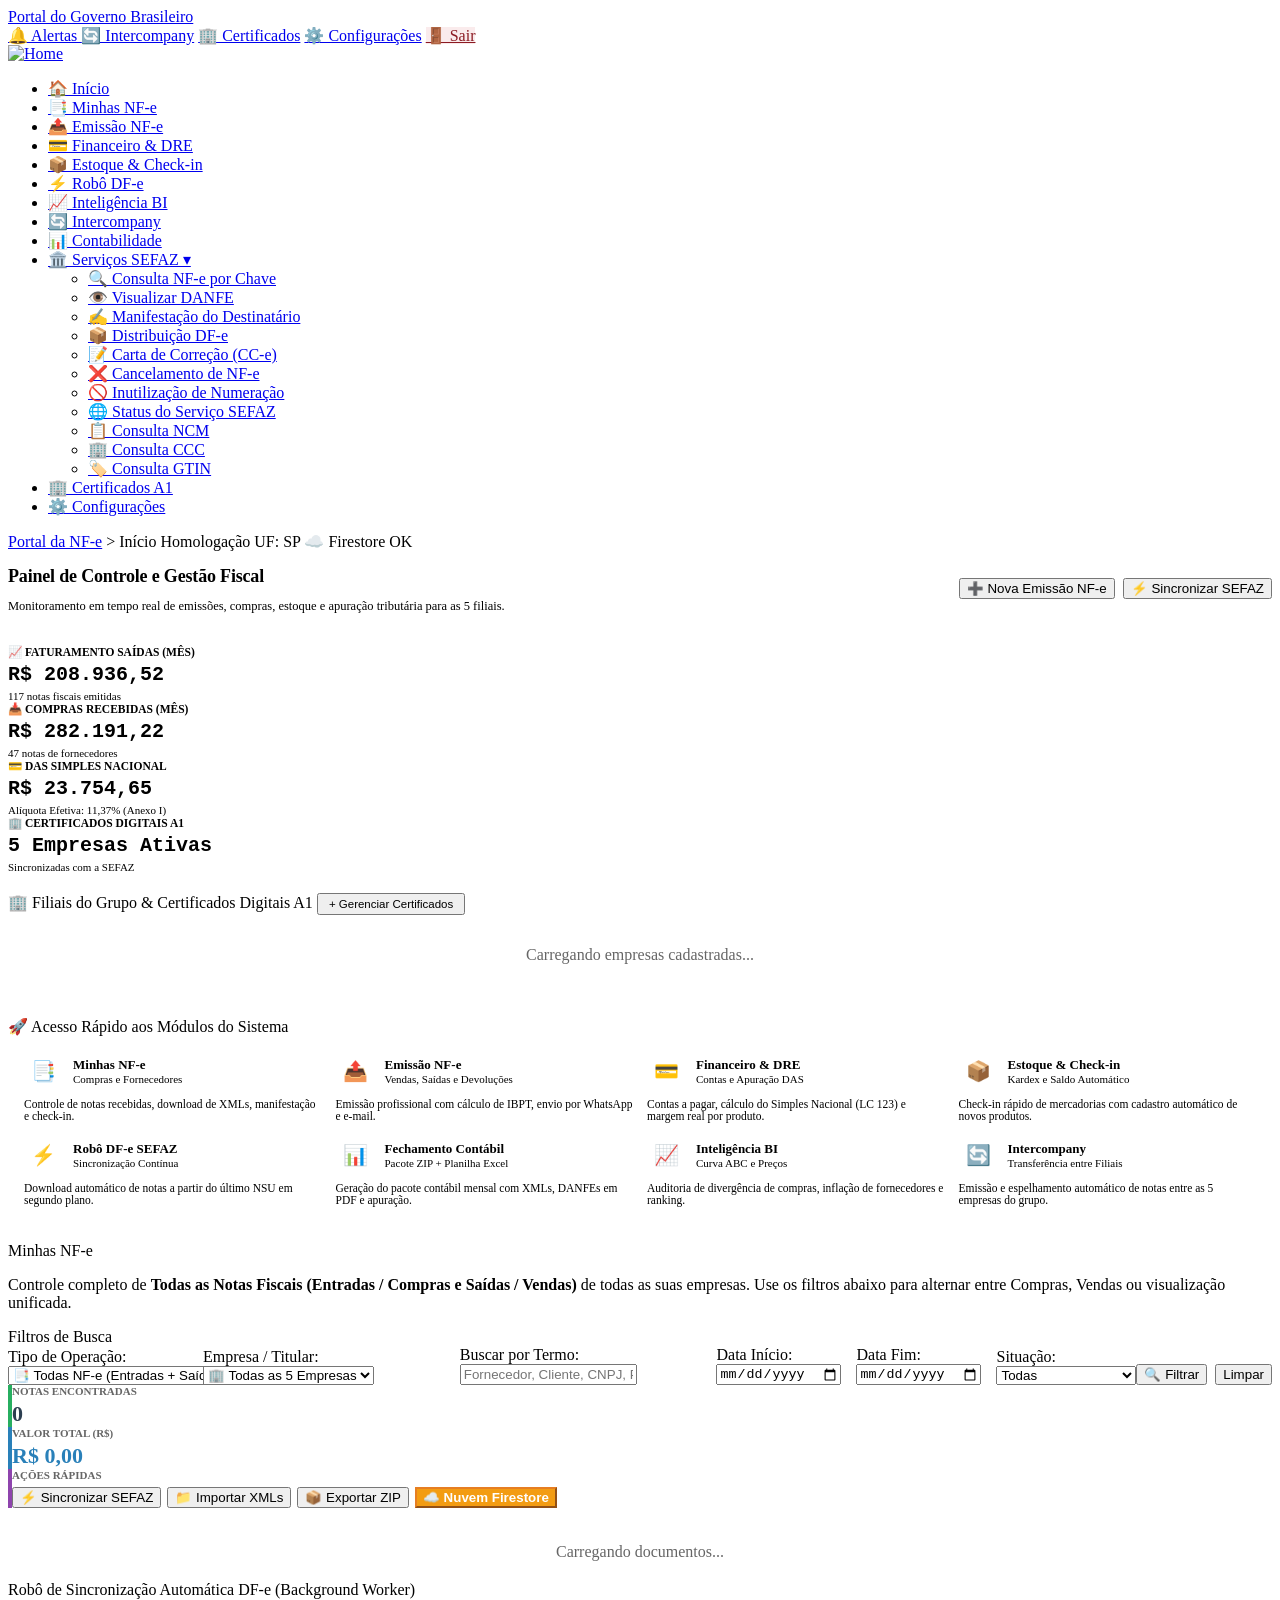
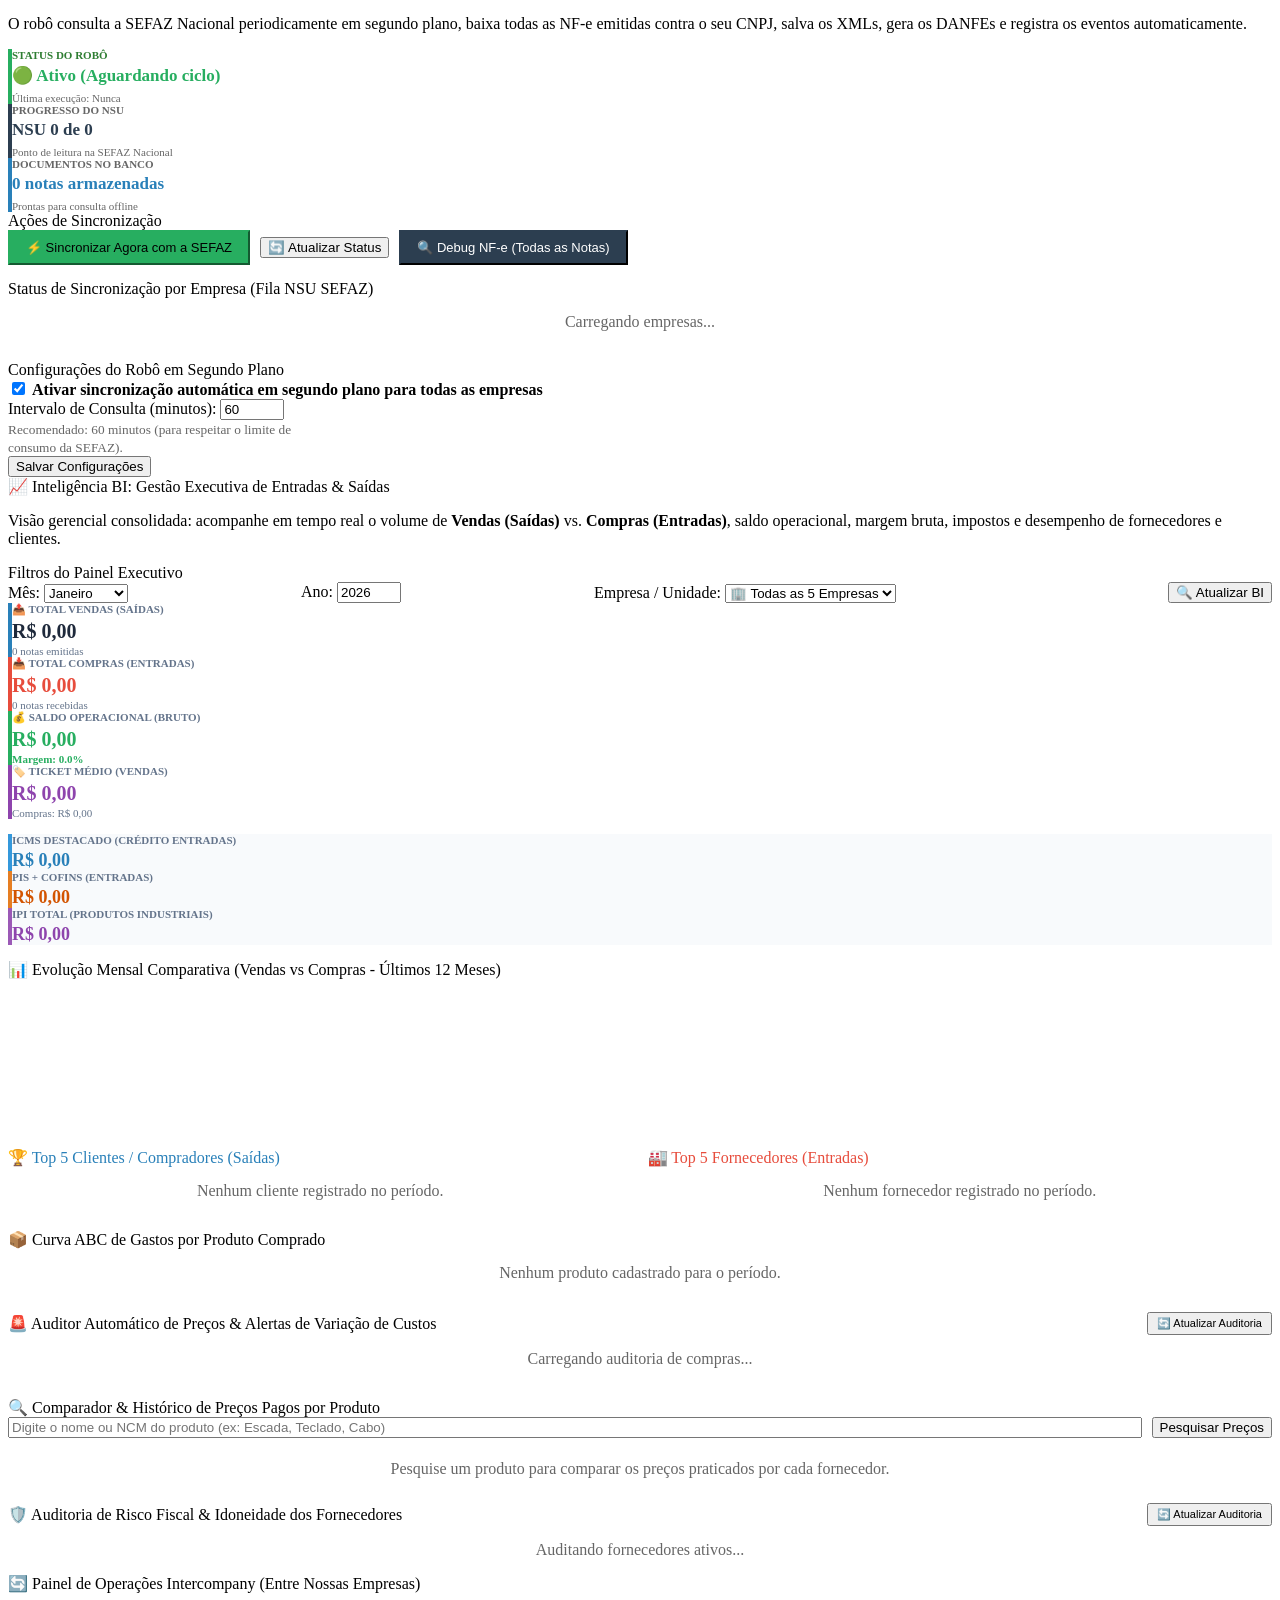
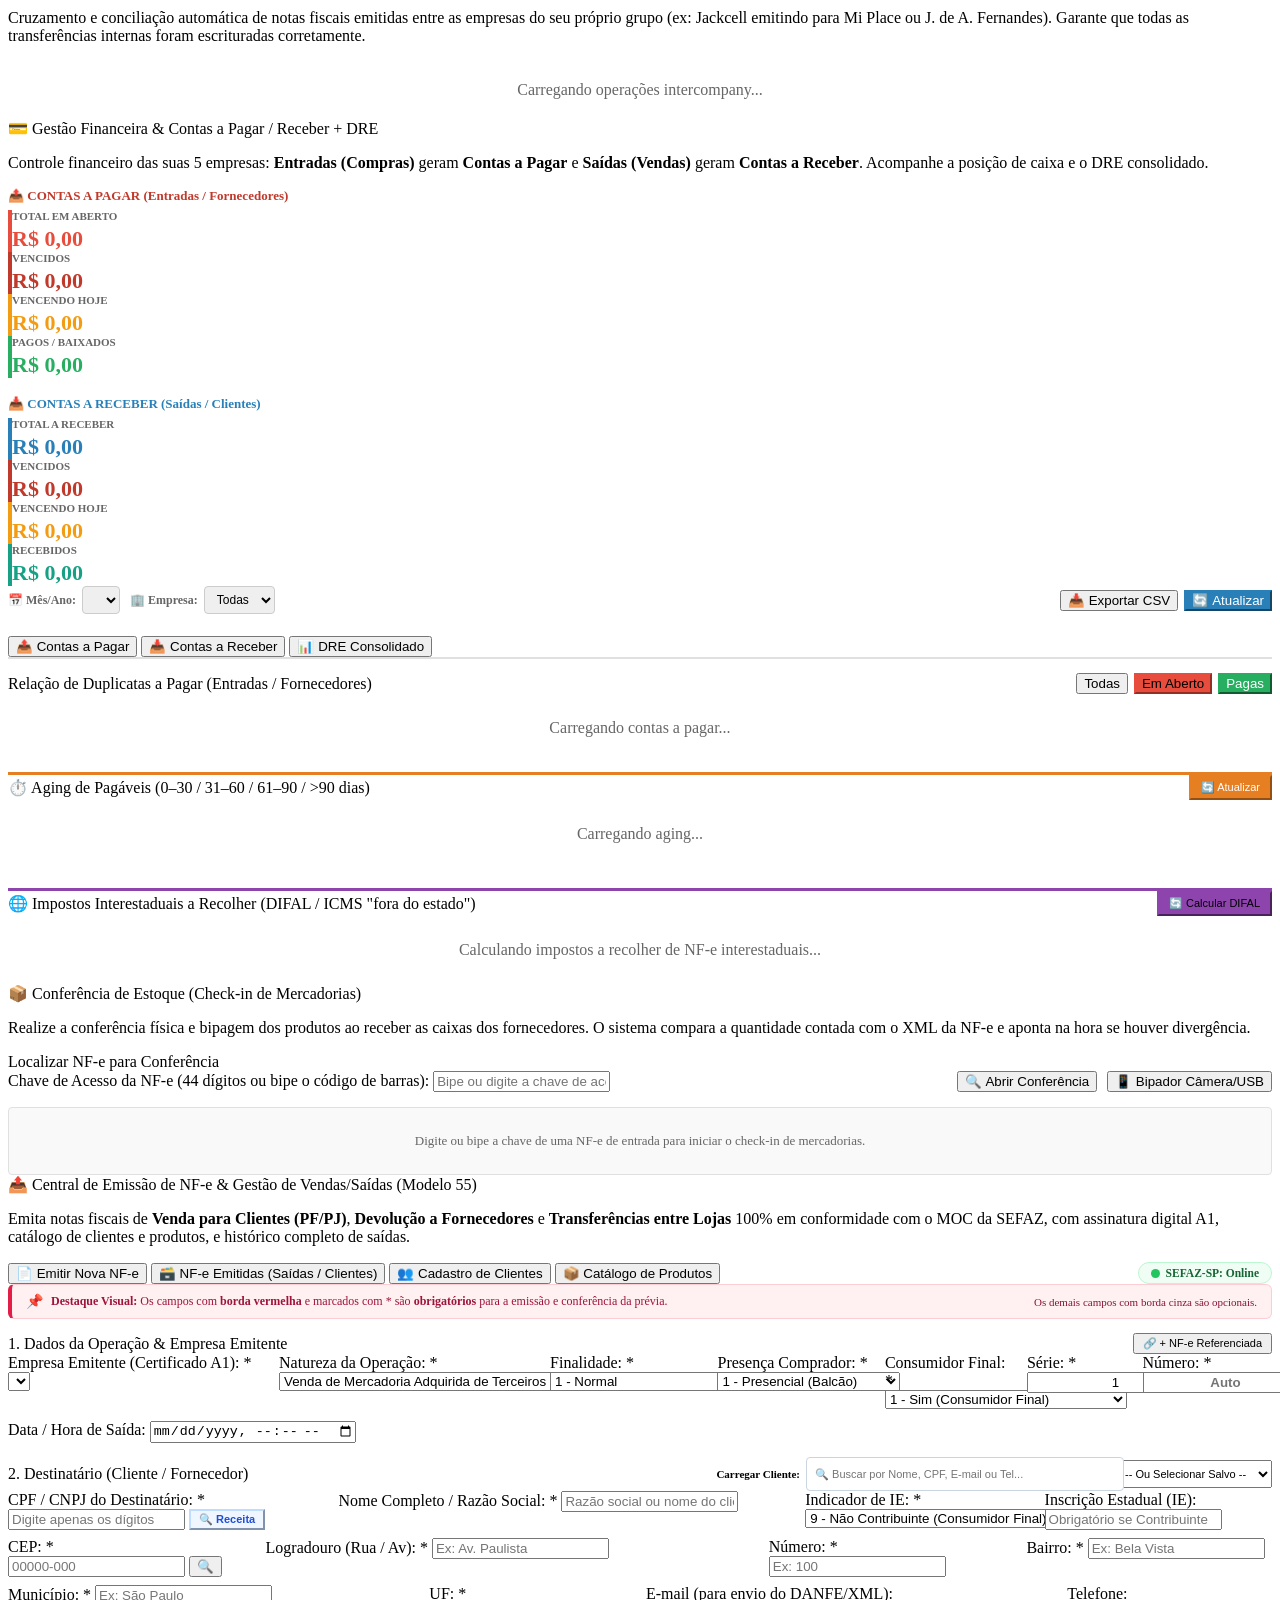
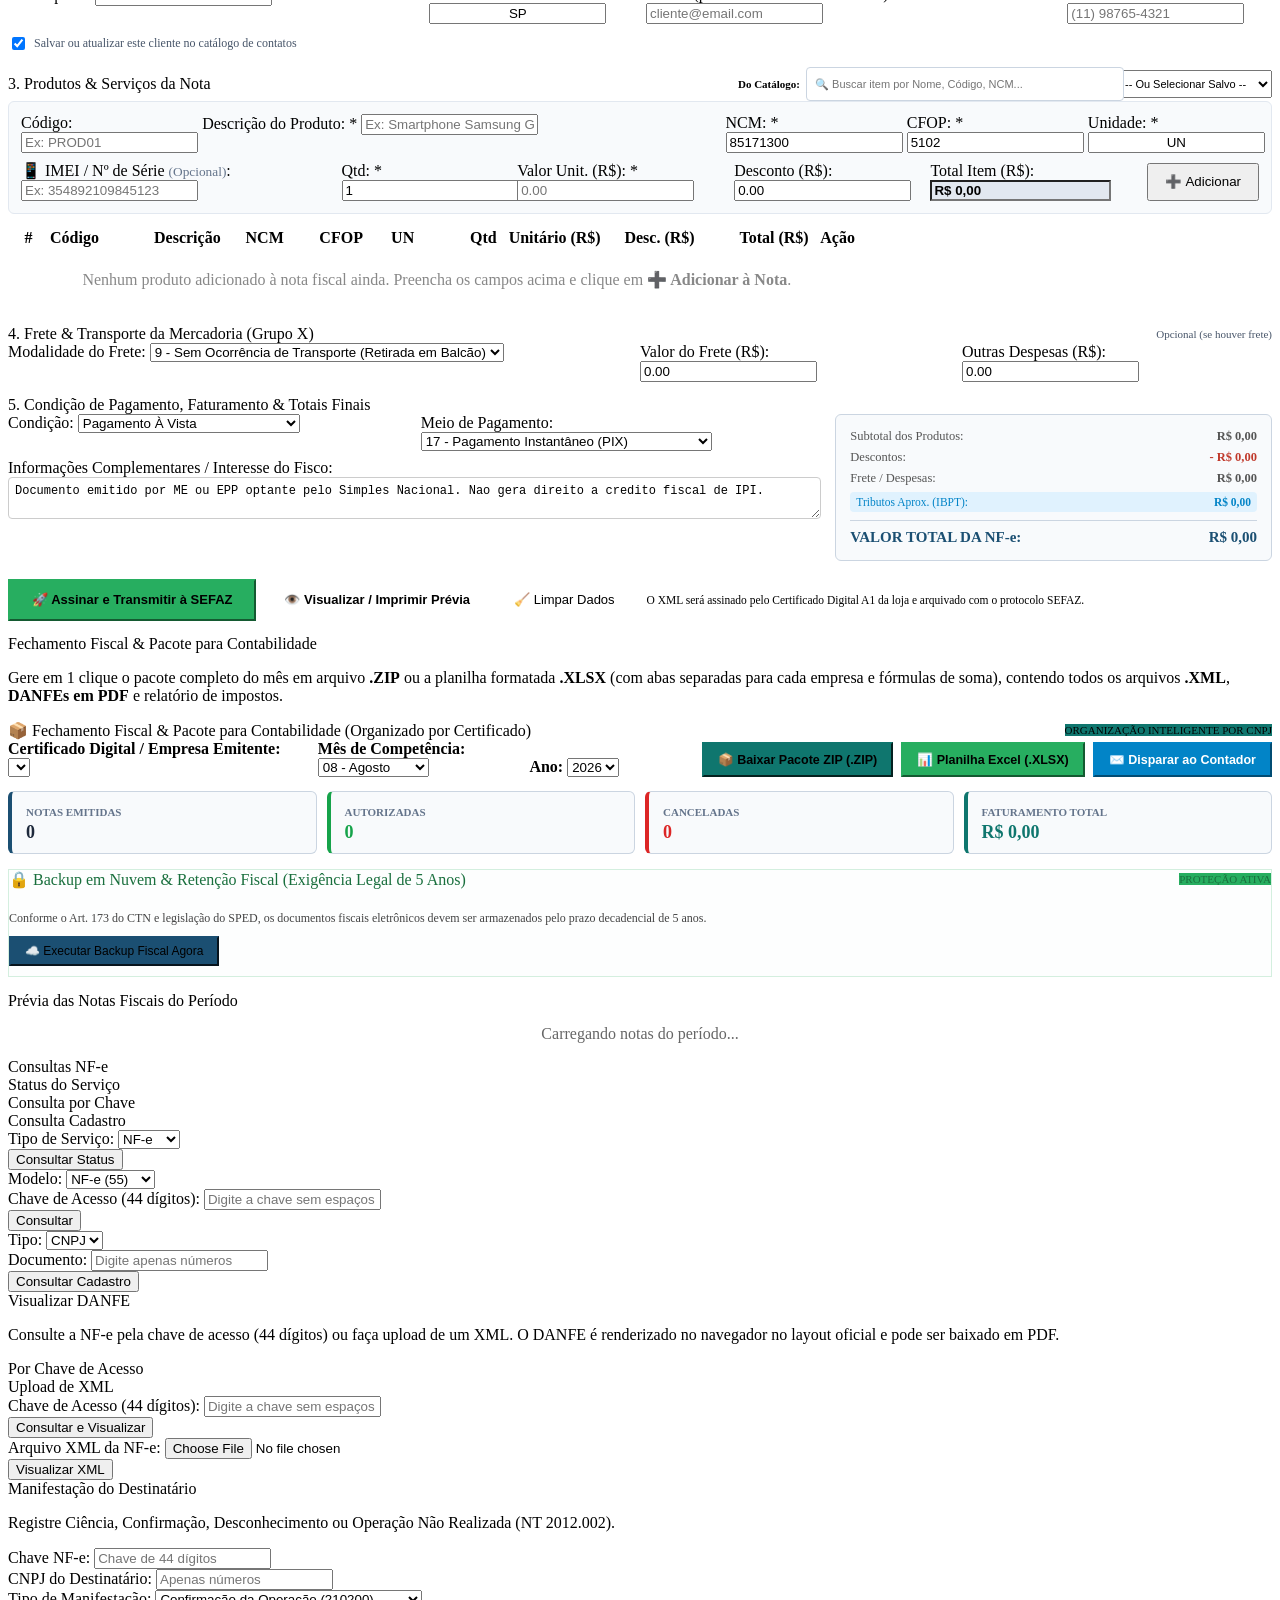
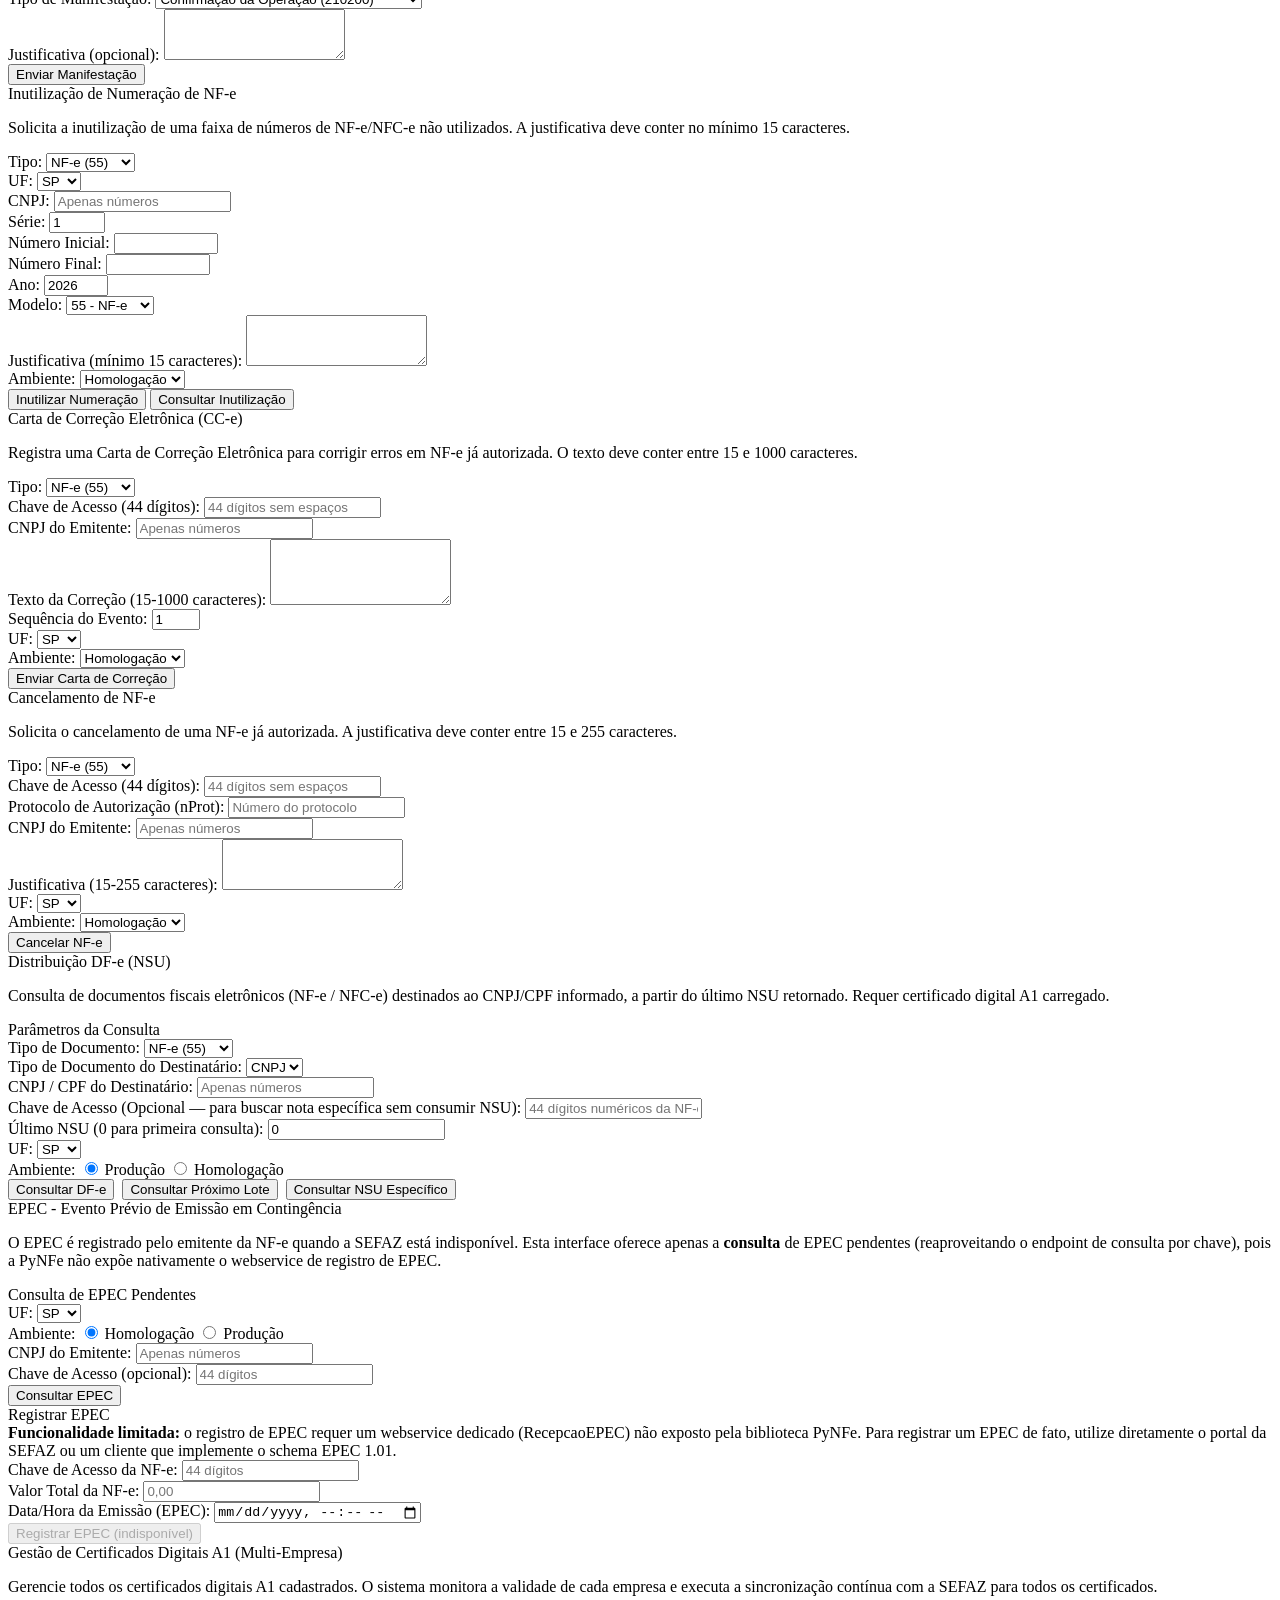
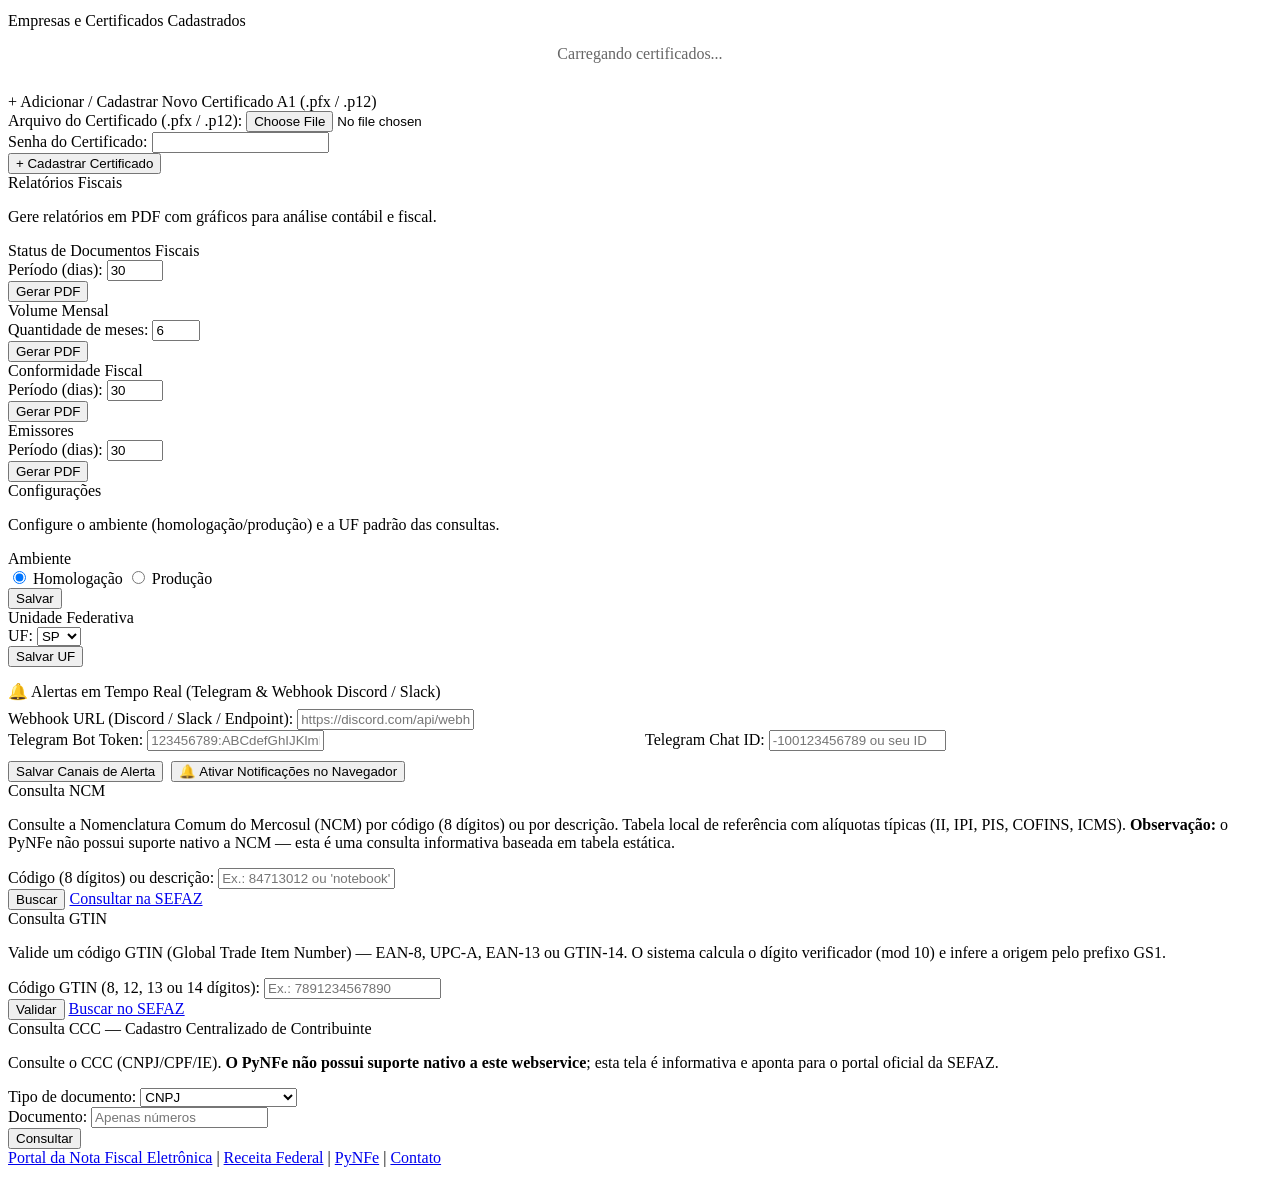
==== frontend/index.html @ 09427b5b "feat(ui): adiciona favicon oficial estilo NF-e (SVG, ICO, PNG) no navegador" ====
<!DOCTYPE html>
<html lang="pt-br">
<head>
    <meta charset="utf-8">
    <meta http-equiv="X-UA-Compatible" content="IE=edge">
    <meta name="viewport" content="width=device-width, initial-scale=1">
    <title>Portal da Nota Fiscal Eletrônica</title>
    <link rel="icon" type="image/svg+xml" href="/static/favicon.svg">
    <link rel="icon" type="image/png" sizes="32x32" href="/static/favicon.png">
    <link rel="shortcut icon" href="/favicon.ico">
    <link rel="apple-touch-icon" sizes="180x180" href="/static/apple-touch-icon.png">
    <link rel="stylesheet" href="/static/css/style.css">
</head>
<body>
    <!-- Barra de Identidade Visual do Governo Federal -->
    <div id="barra-brasil">
        <a href="https://www.gov.br" target="_blank">Portal do Governo Brasileiro</a>
    </div>

    <!-- Container Principal -->
    <div id="divCentral">
        <!-- Cabeçalho -->
        <div id="cabecalho">
            <div id="menuAcessibilidade">
                <a href="#" onclick="toggleNotificationsModal(); return false;" id="btn-notif-bell" class="btn-header-pill">🔔 Alertas <span id="notif-unread-badge" style="background:#ef4444;color:#fff;font-size:10px;padding:2px 7px;border-radius:10px;display:none;font-weight:bold;">0</span></a>
                <a href="#" onclick="showSection('gestao-intercompany'); return false;" class="btn-header-pill">🔄 Intercompany</a>
                <a href="#" onclick="showSection('certificado'); return false;" class="btn-header-pill">🏢 Certificados</a>
                <a href="#" onclick="showSection('config'); return false;" class="btn-header-pill">⚙️ Configurações</a>
                <span id="header-user-info" style="font-size:12px;color:#736f66;padding:4px 10px;background:#f7f5f0;border-radius:99px;border:1px solid #e6e1d8;display:none;align-items:center;gap:5px;">
                    👤 <span id="header-user-nome">Usuário</span>
                </span>
                <a href="#" onclick="logout(); return false;" class="btn-header-pill" style="background:#faebec;color:#8b1a22;border-color:#edd2d4;" title="Sair do sistema">🚪 Sair</a>
            </div>

            <div id="imgHome">
                <a href="#" data-section-link="inicio">
                    <img src="https://www.nfe.fazenda.gov.br/portal/imagens/home_icon_Off.png" alt="Home" id="ibtHome"
                         onmouseover="this.src='https://www.nfe.fazenda.gov.br/portal/imagens/home_icon_On.png'"
                         onmouseout="this.src='https://www.nfe.fazenda.gov.br/portal/imagens/home_icon_Off.png'">
                </a>
            </div>
        </div>

        <!-- Menu horizontal de abas -->
        <div id="menuWrapper">
            <ul class="abasMenu">
                <!-- Linha 1: Operações Principais (6 itens) -->
                <li class="itemMenuPrincipal">
                    <a href="#" data-section-link="inicio">🏠 Início</a>
                </li>
                <li class="itemMenuPrincipal">
                    <a href="#" data-section-link="gestao-docs">📑 Minhas NF-e</a>
                </li>
                <li class="itemMenuPrincipal">
                    <a href="#" data-section-link="emissor-rapido">📤 Emissão NF-e</a>
                </li>
                <li class="itemMenuPrincipal">
                    <a href="#" data-section-link="gestao-financeiro">💳 Financeiro & DRE</a>
                </li>
                <li class="itemMenuPrincipal">
                    <a href="#" data-section-link="gestao-conferencia">📦 Estoque & Check-in</a>
                </li>
                <li class="itemMenuPrincipal">
                    <a href="#" data-section-link="gestao-sync">⚡ Robô DF-e</a>
                </li>

                <!-- Linha 2: Inteligência, Governança e Serviços (6 itens) -->
                <li class="itemMenuPrincipal">
                    <a href="#" data-section-link="gestao-analytics">📈 Inteligência BI</a>
                </li>
                <li class="itemMenuPrincipal">
                    <a href="#" data-section-link="gestao-intercompany">🔄 Intercompany</a>
                </li>
                <li class="itemMenuPrincipal">
                    <a href="#" data-section-link="gestao-contabil">📊 Contabilidade</a>
                </li>
                <li class="itemMenuPrincipal dropdown-parent">
                    <a href="#">🏛️ Serviços SEFAZ ▾</a>
                    <ul class="dropdown">
                        <li><a href="#" data-section-link="consulta" data-tab="tab-chave">🔍 Consulta NF-e por Chave</a></li>
                        <li><a href="#" data-section-link="danfe">👁️ Visualizar DANFE</a></li>
                        <li><a href="#" data-section-link="manifestacao">✍️ Manifestação do Destinatário</a></li>
                        <li><a href="#" data-section-link="distribuicao">📦 Distribuição DF-e</a></li>
                        <li><a href="#" data-section-link="carta-correcao">📝 Carta de Correção (CC-e)</a></li>
                        <li><a href="#" data-section-link="cancelamento">❌ Cancelamento de NF-e</a></li>
                        <li><a href="#" data-section-link="inutilizacao">🚫 Inutilização de Numeração</a></li>
                        <li><a href="#" data-section-link="consulta" data-tab="tab-status">🌐 Status do Serviço SEFAZ</a></li>
                        <li><a href="#" data-section-link="ncm">📋 Consulta NCM</a></li>
                        <li><a href="#" data-section-link="ccc">🏢 Consulta CCC</a></li>
                        <li><a href="#" data-section-link="gtin">🏷️ Consulta GTIN</a></li>
                    </ul>
                </li>
                <li class="itemMenuPrincipal">
                    <a href="#" data-section-link="certificado">🏢 Certificados A1</a>
                </li>
                <li class="itemMenuPrincipal">
                    <a href="#" data-section-link="config">⚙️ Configurações</a>
                </li>
            </ul>
        </div>

        <!-- Linha principal: conteúdo à esquerda + barra direita -->
        <div class="mainRow">

            <!-- Conteúdo principal -->
            <div id="conteudo">
                <div id="caminho">
                    <a href="#" data-section-link="inicio">Portal da NF-e</a> &gt;
                    <span id="breadcrumb-atual">Início</span>
                    <span id="breadcrumb-ambiente" class="badge-ambiente" onclick="alternarAmbienteRapido();" style="cursor:pointer;" title="Clique para alternar entre Homologação e Produção">Homologação</span>
                    <span id="breadcrumb-uf" class="badge-uf">UF: SP</span>
                    <span id="badgeStatusFirestore" class="badge-firestore">☁️ Firestore OK</span>
                </div>

                <!-- ================= INÍCIO ================= -->
                <div id="section-inicio" class="content-section active">
                    <!-- Hero Header Minimalista -->
                    <div style="display:flex;justify-content:space-between;align-items:center;margin-bottom:18px;flex-wrap:wrap;gap:12px;">
                        <div>
                            <h2 style="font-size:18px;font-weight:700;color:var(--text-main);margin-bottom:4px;letter-spacing:-0.01em;">Painel de Controle e Gestão Fiscal</h2>
                            <p style="font-size:12.5px;color:var(--text-muted);">Monitoramento em tempo real de emissões, compras, estoque e apuração tributária para as 5 filiais.</p>
                        </div>
                        <div style="display:flex;gap:8px;align-items:center;">
                            <button type="button" class="botao botao-primario" onclick="showSection('emissor-rapido');">➕ Nova Emissão NF-e</button>
                            <button type="button" class="botao botao-secundario" onclick="showSection('gestao-sync');">⚡ Sincronizar SEFAZ</button>
                        </div>
                    </div>

                    <!-- 4 Cards de Resumo Executivo (KPIs Pastéis) -->
                    <div class="grid-kpis" style="grid-template-columns:repeat(4, minmax(0, 1fr));gap:14px;margin-bottom:20px;">
                        <div class="card-kpi" style="border-left:4px solid var(--pastel-blue-text);background:linear-gradient(135deg, #ffffff 0%, var(--pastel-blue-bg) 100%);">
                            <div style="font-size:11.5px;font-weight:600;color:var(--pastel-blue-text);text-transform:uppercase;margin-bottom:4px;">📈 Faturamento Saídas (Mês)</div>
                            <div id="inicio-kpi-faturamento" style="font-size:20px;font-weight:700;color:var(--text-main);font-family:monospace;">R$ 208.936,52</div>
                            <div style="font-size:11px;color:var(--text-muted);margin-top:4px;">117 notas fiscais emitidas</div>
                        </div>
                        <div class="card-kpi" style="border-left:4px solid var(--pastel-purple-text);background:linear-gradient(135deg, #ffffff 0%, var(--pastel-purple-bg) 100%);">
                            <div style="font-size:11.5px;font-weight:600;color:var(--pastel-purple-text);text-transform:uppercase;margin-bottom:4px;">📥 Compras Recebidas (Mês)</div>
                            <div id="inicio-kpi-entradas" style="font-size:20px;font-weight:700;color:var(--text-main);font-family:monospace;">R$ 282.191,22</div>
                            <div style="font-size:11px;color:var(--text-muted);margin-top:4px;">47 notas de fornecedores</div>
                        </div>
                        <div class="card-kpi" style="border-left:4px solid var(--pastel-amber-text);background:linear-gradient(135deg, #ffffff 0%, var(--pastel-amber-bg) 100%);">
                            <div style="font-size:11.5px;font-weight:600;color:var(--pastel-amber-text);text-transform:uppercase;margin-bottom:4px;">💳 DAS Simples Nacional</div>
                            <div id="inicio-kpi-das" style="font-size:20px;font-weight:700;color:var(--text-main);font-family:monospace;">R$ 23.754,65</div>
                            <div style="font-size:11px;color:var(--text-muted);margin-top:4px;">Alíquota Efetiva: 11,37% (Anexo I)</div>
                        </div>
                        <div class="card-kpi" style="border-left:4px solid var(--pastel-green-text);background:linear-gradient(135deg, #ffffff 0%, var(--pastel-green-bg) 100%);">
                            <div style="font-size:11.5px;font-weight:600;color:var(--pastel-green-text);text-transform:uppercase;margin-bottom:4px;">🏢 Certificados Digitais A1</div>
                            <div id="inicio-kpi-empresas" style="font-size:20px;font-weight:700;color:var(--text-main);font-family:monospace;">5 Empresas Ativas</div>
                            <div style="font-size:11px;color:var(--text-muted);margin-top:4px;">Sincronizadas com a SEFAZ</div>
                        </div>
                    </div>

                    <!-- Bloco das 5 Empresas Cadastradas -->
                    <div class="painelSessao" style="margin-bottom:22px;">
                        <div class="painelSessaoTitulo">
                            <span>🏢 Filiais do Grupo & Certificados Digitais A1</span>
                            <button type="button" class="botao botao-secundario" onclick="showSection('certificado');" style="font-size:11.5px;padding:3px 10px;">+ Gerenciar Certificados</button>
                        </div>
                        <div style="padding:16px;">
                            <div id="inicio-cards-certificados" style="display:grid;grid-template-columns:repeat(auto-fit, minmax(220px, 1fr));gap:12px;">
                                <div style="padding:15px;text-align:center;color:#666;">Carregando empresas cadastradas...</div>
                            </div>
                        </div>
                    </div>

                    <!-- Módulos e Atalhos Rápidos (Grid Moderno de 8 Cards) -->
                    <div class="painelSessao" style="margin-bottom:20px;">
                        <div class="painelSessaoTitulo">
                            <span>🚀 Acesso Rápido aos Módulos do Sistema</span>
                        </div>
                        <div style="padding:16px;display:grid;grid-template-columns:repeat(4, minmax(0, 1fr));gap:14px;">
                            <div class="card-kpi" onclick="showSection('gestao-docs');" style="cursor:pointer;">
                                <div style="display:flex;align-items:center;gap:10px;margin-bottom:8px;">
                                    <div style="font-size:20px;background:var(--pastel-blue-bg);padding:7px;border-radius:8px;border:1px solid var(--pastel-blue-border);">📑</div>
                                    <div>
                                        <div style="font-size:13px;font-weight:600;color:var(--text-main);">Minhas NF-e</div>
                                        <div style="font-size:11px;color:var(--text-muted);">Compras e Fornecedores</div>
                                    </div>
                                </div>
                                <div style="font-size:11.5px;color:var(--text-muted);">Controle de notas recebidas, download de XMLs, manifestação e check-in.</div>
                            </div>

                            <div class="card-kpi" onclick="showSection('emissor-rapido');" style="cursor:pointer;">
                                <div style="display:flex;align-items:center;gap:10px;margin-bottom:8px;">
                                    <div style="font-size:20px;background:var(--pastel-rose-bg);padding:7px;border-radius:8px;border:1px solid var(--pastel-rose-border);">📤</div>
                                    <div>
                                        <div style="font-size:13px;font-weight:600;color:var(--text-main);">Emissão NF-e</div>
                                        <div style="font-size:11px;color:var(--text-muted);">Vendas, Saídas e Devoluções</div>
                                    </div>
                                </div>
                                <div style="font-size:11.5px;color:var(--text-muted);">Emissão profissional com cálculo de IBPT, envio por WhatsApp e e-mail.</div>
                            </div>

                            <div class="card-kpi" onclick="showSection('gestao-financeiro');" style="cursor:pointer;">
                                <div style="display:flex;align-items:center;gap:10px;margin-bottom:8px;">
                                    <div style="font-size:20px;background:var(--pastel-amber-bg);padding:7px;border-radius:8px;border:1px solid var(--pastel-amber-border);">💳</div>
                                    <div>
                                        <div style="font-size:13px;font-weight:600;color:var(--text-main);">Financeiro & DRE</div>
                                        <div style="font-size:11px;color:var(--text-muted);">Contas e Apuração DAS</div>
                                    </div>
                                </div>
                                <div style="font-size:11.5px;color:var(--text-muted);">Contas a pagar, cálculo do Simples Nacional (LC 123) e margem real por produto.</div>
                            </div>

                            <div class="card-kpi" onclick="showSection('gestao-conferencia');" style="cursor:pointer;">
                                <div style="display:flex;align-items:center;gap:10px;margin-bottom:8px;">
                                    <div style="font-size:20px;background:var(--pastel-green-bg);padding:7px;border-radius:8px;border:1px solid var(--pastel-green-border);">📦</div>
                                    <div>
                                        <div style="font-size:13px;font-weight:600;color:var(--text-main);">Estoque & Check-in</div>
                                        <div style="font-size:11px;color:var(--text-muted);">Kardex e Saldo Automático</div>
                                    </div>
                                </div>
                                <div style="font-size:11.5px;color:var(--text-muted);">Check-in rápido de mercadorias com cadastro automático de novos produtos.</div>
                            </div>

                            <div class="card-kpi" onclick="showSection('gestao-sync');" style="cursor:pointer;">
                                <div style="display:flex;align-items:center;gap:10px;margin-bottom:8px;">
                                    <div style="font-size:20px;background:var(--pastel-cyan-bg);padding:7px;border-radius:8px;border:1px solid var(--pastel-cyan-border);">⚡</div>
                                    <div>
                                        <div style="font-size:13px;font-weight:600;color:var(--text-main);">Robô DF-e SEFAZ</div>
                                        <div style="font-size:11px;color:var(--text-muted);">Sincronização Contínua</div>
                                    </div>
                                </div>
                                <div style="font-size:11.5px;color:var(--text-muted);">Download automático de notas a partir do último NSU em segundo plano.</div>
                            </div>

                            <div class="card-kpi" onclick="showSection('gestao-contabil');" style="cursor:pointer;">
                                <div style="display:flex;align-items:center;gap:10px;margin-bottom:8px;">
                                    <div style="font-size:20px;background:var(--pastel-purple-bg);padding:7px;border-radius:8px;border:1px solid var(--pastel-purple-border);">📊</div>
                                    <div>
                                        <div style="font-size:13px;font-weight:600;color:var(--text-main);">Fechamento Contábil</div>
                                        <div style="font-size:11px;color:var(--text-muted);">Pacote ZIP + Planilha Excel</div>
                                    </div>
                                </div>
                                <div style="font-size:11.5px;color:var(--text-muted);">Geração do pacote contábil mensal com XMLs, DANFEs em PDF e apuração.</div>
                            </div>

                            <div class="card-kpi" onclick="showSection('gestao-analytics');" style="cursor:pointer;">
                                <div style="display:flex;align-items:center;gap:10px;margin-bottom:8px;">
                                    <div style="font-size:20px;background:var(--pastel-blue-bg);padding:7px;border-radius:8px;border:1px solid var(--pastel-blue-border);">📈</div>
                                    <div>
                                        <div style="font-size:13px;font-weight:600;color:var(--text-main);">Inteligência BI</div>
                                        <div style="font-size:11px;color:var(--text-muted);">Curva ABC e Preços</div>
                                    </div>
                                </div>
                                <div style="font-size:11.5px;color:var(--text-muted);">Auditoria de divergência de compras, inflação de fornecedores e ranking.</div>
                            </div>

                            <div class="card-kpi" onclick="showSection('gestao-intercompany');" style="cursor:pointer;">
                                <div style="display:flex;align-items:center;gap:10px;margin-bottom:8px;">
                                    <div style="font-size:20px;background:var(--pastel-amber-bg);padding:7px;border-radius:8px;border:1px solid var(--pastel-amber-border);">🔄</div>
                                    <div>
                                        <div style="font-size:13px;font-weight:600;color:var(--text-main);">Intercompany</div>
                                        <div style="font-size:11px;color:var(--text-muted);">Transferência entre Filiais</div>
                                    </div>
                                </div>
                                <div style="font-size:11.5px;color:var(--text-muted);">Emissão e espelhamento automático de notas entre as 5 empresas do grupo.</div>
                            </div>
                        </div>
                    </div>
                </div>

                <!-- ================= MINHAS NF-e (GESTÃO) ================= -->
                <div id="section-gestao-docs" class="content-section">
                    <div class="tituloSessao">Minhas NF-e</div>
                    <div class="painel_info">
                        <div class="divMensagem">
                            <p>Controle completo de <b>Todas as Notas Fiscais (Entradas / Compras e Saídas / Vendas)</b> de todas as suas empresas. Use os filtros abaixo para alternar entre Compras, Vendas ou visualização unificada.</p>
                        </div>
                    </div>

                    <div class="painelSessao">
                        <div class="painelSessaoTitulo">Filtros de Busca</div>
                        <form id="form-gestao-filtro" style="display:flex;gap:10px;flex-wrap:wrap;align-items:flex-end;">
                            <div class="form-group" style="flex:1.5;min-width:180px;">
                                <label for="gestao-tipo-doc">Tipo de Operação:</label>
                                <select id="gestao-tipo-doc">
                                    <option value="" selected>📑 Todas NF-e (Entradas + Saídas)</option>
                                    <option value="0">📥 Apenas Entradas (Compras)</option>
                                    <option value="1">📤 Apenas Saídas (Vendas)</option>
                                </select>
                            </div>
                            <div class="form-group" style="flex:2;min-width:200px;">
                                <label for="gestao-empresa">Empresa / Titular:</label>
                                <select id="gestao-empresa">
                                    <option value="">🏢 Todas as 5 Empresas</option>
                                </select>
                            </div>
                            <div class="form-group" style="flex:2;min-width:180px;">
                                <label for="gestao-busca">Buscar por Termo:</label>
                                <input type="text" id="gestao-busca" placeholder="Fornecedor, Cliente, CNPJ, Produto ou Chave">
                            </div>
                            <div class="form-group" style="flex:1;min-width:130px;">
                                <label for="gestao-data-inicio">Data Início:</label>
                                <input type="date" id="gestao-data-inicio" value="">
                            </div>
                            <div class="form-group" style="flex:1;min-width:130px;">
                                <label for="gestao-data-fim">Data Fim:</label>
                                <input type="date" id="gestao-data-fim" value="">
                            </div>
                            <div class="form-group" style="flex:1;min-width:130px;">
                                <label for="gestao-situacao">Situação:</label>
                                <select id="gestao-situacao">
                                    <option value="">Todas</option>
                                    <option value="Autorizada">🟢 Autorizadas</option>
                                    <option value="Pendente">🟡 Pendentes</option>
                                    <option value="Cancelada">🔴 Canceladas</option>
                                    <option value="Rejeitada">🟠 Rejeitadas</option>
                                    <option value="Operação não Realizada">Op. Não Realizada</option>
                                    <option value="Confirmada">Confirmadas</option>
                                    <option value="Ciência">Ciência da Emissão</option>
                                </select>
                            </div>
                            <div class="form-group" style="display:flex;gap:8px;align-items:center;">
                                <button type="submit" class="botao botao-primario">🔍 Filtrar</button>
                                <button type="button" class="botao" id="btn-gestao-limpar">Limpar</button>
                            </div>
                        </form>
                    </div>

                    <div id="gestao-resumo-painel" class="grid-kpis">
                        <div class="card-kpi" style="border-left:4px solid #27ae60;">
                            <div style="font-size:11px;color:#666;font-weight:bold;">NOTAS ENCONTRADAS</div>
                            <div id="gestao-total-notas" style="font-size:22px;font-weight:bold;color:#2c3e50;margin-top:4px;">0</div>
                        </div>
                        <div class="card-kpi" style="border-left:4px solid #2980b9;">
                            <div style="font-size:11px;color:#666;font-weight:bold;">VALOR TOTAL (R$)</div>
                            <div id="gestao-total-valor" style="font-size:22px;font-weight:bold;color:#2980b9;margin-top:4px;">R$ 0,00</div>
                        </div>
                        <div class="card-kpi" style="border-left:4px solid #8e44ad;">
                            <div style="font-size:11px;color:#666;font-weight:bold;">AÇÕES RÁPIDAS</div>
                            <div style="margin-top:6px;display:flex;gap:6px;flex-wrap:wrap;">
                                <button type="button" class="btn-action" onclick="showSection('gestao-sync');">⚡ Sincronizar SEFAZ</button>
                                <button type="button" class="btn-action" onclick="document.getElementById('gestao-input-xml-lote').click();" title="Importar múltiplos XMLs do seu computador">📁 Importar XMLs</button>
                                <button type="button" class="btn-action" onclick="showSection('gestao-contabil');">📦 Exportar ZIP</button>
                                <button type="button" class="btn-action" id="btn-sync-firestore-all" onclick="syncAllToFirestore();" style="background:#f39c12;border-color:#e67e22;color:#fff;font-weight:bold;" title="Sincronizar todas as notas com o Cloud Firestore">☁️ Nuvem Firestore</button>
                                <input type="file" id="gestao-input-xml-lote" multiple accept=".xml" style="display:none;">
                            </div>
                        </div>
                    </div>
                    <div id="gestao-import-feedback" style="display:none;margin:10px 0;"></div>

                    <!-- Barra de Ações em Lote para Notas Selecionadas -->
                    <div id="gestao-lote-barra" style="display:none;background:#e8f4f8;border:1px solid #bee5eb;border-radius:4px;padding:8px 12px;margin-bottom:12px;align-items:center;justify-content:space-between;flex-wrap:wrap;gap:8px;">
                        <div>
                            <b style="color:#0c5460;"><span id="gestao-lote-selecionadas-count">0</span> nota(s) selecionada(s)</b>
                        </div>
                        <div style="display:flex;gap:6px;flex-wrap:wrap;">
                            <button type="button" class="botao botao-primario" onclick="executarManifestacaoEmLote('210210');" style="font-size:11px;padding:4px 10px;background:#3498db;border-color:#2980b9;">⚡ Dar Ciência em Lote</button>
                            <button type="button" class="botao botao-primario" onclick="executarManifestacaoEmLote('210200');" style="font-size:11px;padding:4px 10px;background:#27ae60;border-color:#219653;">✅ Confirmar Operação em Lote</button>
                        </div>
                    </div>

                    <div id="gestao-lista-resultado" style="margin-top:15px;">
                        <div style="text-align:center;padding:20px;color:#666;">Carregando documentos...</div>
                    </div>
                </div>

                <!-- ================= ROBÔ DE SINCRONIZAÇÃO DF-e ================= -->
                <div id="section-gestao-sync" class="content-section">
                    <div class="tituloSessao">Robô de Sincronização Automática DF-e (Background Worker)</div>
                    <div class="painel_info">
                        <div class="divMensagem">
                            <p>O robô consulta a SEFAZ Nacional periodicamente em segundo plano, baixa todas as NF-e emitidas contra o seu CNPJ, salva os XMLs, gera os DANFEs e registra os eventos automaticamente.</p>
                        </div>
                    </div>

                    <div class="grid-kpis">
                        <div class="card-kpi" style="border-left:4px solid #27ae60;">
                            <div style="font-size:11px;color:#2e7d32;font-weight:bold;">STATUS DO ROBÔ</div>
                            <div id="sync-status-badge" style="font-size:17px;font-weight:bold;color:#27ae60;margin-top:4px;">🟢 Ativo (Aguardando ciclo)</div>
                            <div id="sync-last-time" style="font-size:11px;color:#666;margin-top:6px;">Última execução: Nunca</div>
                        </div>
                        <div class="card-kpi" style="border-left:4px solid #2c3e50;">
                            <div style="font-size:11px;color:#666;font-weight:bold;">PROGRESSO DO NSU</div>
                            <div id="sync-nsu-info" style="font-size:17px;font-weight:bold;color:#2c3e50;margin-top:4px;">NSU 0 de 0</div>
                            <div id="sync-total-empresas" style="display:none;"></div>
                            <div style="font-size:11px;color:#666;margin-top:6px;">Ponto de leitura na SEFAZ Nacional</div>
                        </div>
                        <div class="card-kpi" style="border-left:4px solid #2980b9;">
                            <div style="font-size:11px;color:#666;font-weight:bold;">DOCUMENTOS NO BANCO</div>
                            <div id="sync-docs-banco" style="font-size:17px;font-weight:bold;color:#2980b9;margin-top:4px;">0 notas armazenadas</div>
                            <div style="font-size:11px;color:#666;margin-top:6px;">Prontas para consulta offline</div>
                        </div>
                    </div>

                    <div class="painelSessao">
                        <div class="painelSessaoTitulo">Ações de Sincronização</div>
                        <div style="display:flex;gap:10px;align-items:center;flex-wrap:wrap;">
                            <button type="button" class="botao botao-primario" id="btn-sync-executar-agora" style="background:#27ae60;border-color:#27ae60;font-size:13px;padding:8px 16px;">
                                ⚡ Sincronizar Agora com a SEFAZ
                            </button>
                            <button type="button" class="botao" id="btn-sync-atualizar-status">🔄 Atualizar Status</button>
                            <button type="button" class="botao" id="btn-debug-nfe" style="background:#2c3e50;border-color:#2c3e50;color:#fff;font-size:13px;padding:8px 16px;">
                                🔍 Debug NF-e (Todas as Notas)
                            </button>
                        </div>
                        <div id="sync-execucao-resultado" style="margin-top:12px;display:none;"></div>
                    </div>

                    <div class="painelSessao" style="margin-top:15px;">
                        <div class="painelSessaoTitulo">Status de Sincronização por Empresa (Fila NSU SEFAZ)</div>
                        <div id="sync-tabela-empresas">
                            <div style="padding:15px;text-align:center;color:#666;">Carregando empresas...</div>
                        </div>
                    </div>

                    <div class="painelSessao" style="margin-top:15px;">
                        <div class="painelSessaoTitulo">Configurações do Robô em Segundo Plano</div>
                        <form id="form-sync-config">
                            <div class="form-group">
                                <label>
                                    <input type="checkbox" id="sync-cfg-enabled" checked>
                                    <b>Ativar sincronização automática em segundo plano para todas as empresas</b>
                                </label>
                            </div>
                            <div class="form-group" style="max-width:300px;">
                                <label for="sync-cfg-interval">Intervalo de Consulta (minutos):</label>
                                <input type="number" id="sync-cfg-interval" value="60" min="5" max="1440">
                                <small style="color:#666;">Recomendado: 60 minutos (para respeitar o limite de consumo da SEFAZ).</small>
                            </div>
                            <button type="submit" class="botao">Salvar Configurações</button>
                            <span id="sync-config-feedback" style="margin-left:10px;font-size:12px;"></span>
                        </form>
                    </div>
                </div>

                <!-- ================= INTELIGÊNCIA DE COMPRAS ================= -->
                <div id="section-gestao-analytics" class="content-section">
                    <div class="tituloSessao">📈 Inteligência BI: Gestão Executiva de Entradas & Saídas</div>
                    <div class="painel_info">
                        <div class="divMensagem">
                            <p>Visão gerencial consolidada: acompanhe em tempo real o volume de <b>Vendas (Saídas)</b> vs. <b>Compras (Entradas)</b>, saldo operacional, margem bruta, impostos e desempenho de fornecedores e clientes.</p>
                        </div>
                    </div>

                    <div class="painelSessao">
                        <div class="painelSessaoTitulo">Filtros do Painel Executivo</div>
                        <form id="form-analytics-periodo" style="display:flex;gap:12px;flex-wrap:wrap;align-items:flex-end;">
                            <div class="form-group" style="flex:1;min-width:140px;margin-bottom:0;">
                                <label for="analytics-mes">Mês:</label>
                                <select id="analytics-mes">
                                    <option value="1">Janeiro</option><option value="2">Fevereiro</option>
                                    <option value="3">Março</option><option value="4">Abril</option>
                                    <option value="5">Maio</option><option value="6">Junho</option>
                                    <option value="7">Julho</option><option value="8">Agosto</option>
                                    <option value="9">Setembro</option><option value="10">Outubro</option>
                                    <option value="11">Novembro</option><option value="12">Dezembro</option>
                                </select>
                            </div>
                            <div class="form-group" style="flex:1;min-width:100px;margin-bottom:0;">
                                <label for="analytics-ano">Ano:</label>
                                <input type="number" id="analytics-ano" value="2026" min="2020" max="2030">
                            </div>
                            <div class="form-group" style="flex:2;min-width:180px;margin-bottom:0;">
                                <label for="analytics-empresa">Empresa / Unidade:</label>
                                <select id="analytics-empresa">
                                    <option value="">🏢 Todas as 5 Empresas</option>
                                </select>
                            </div>
                            <div style="margin-bottom:0;">
                                <button type="submit" class="botao botao-primario">🔍 Atualizar BI</button>
                            </div>
                        </form>
                    </div>

                    <!-- ============ KPIs: Visão Executiva Entradas vs Saídas ============ -->
                    <div class="grid-kpis" style="margin-bottom:15px;">
                        <div class="card-kpi" style="border-left:4px solid #2980b9;">
                            <div style="font-size:11px;color:#64748b;font-weight:bold;text-transform:uppercase;">📤 TOTAL VENDAS (SAÍDAS)</div>
                            <div id="analytics-kpi-vendas" style="font-size:20px;font-weight:bold;color:#1e293b;margin-top:4px;">R$ 0,00</div>
                            <div id="analytics-kpi-qtd-vendas" style="font-size:11px;color:#64748b;margin-top:2px;">0 notas emitidas</div>
                        </div>
                        <div class="card-kpi" style="border-left:4px solid #e74c3c;">
                            <div style="font-size:11px;color:#64748b;font-weight:bold;text-transform:uppercase;">📥 TOTAL COMPRAS (ENTRADAS)</div>
                            <div id="analytics-kpi-total" style="font-size:20px;font-weight:bold;color:#e74c3c;margin-top:4px;">R$ 0,00</div>
                            <div id="analytics-kpi-qtd" style="font-size:11px;color:#64748b;margin-top:2px;">0 notas recebidas</div>
                        </div>
                        <div class="card-kpi" style="border-left:4px solid #27ae60;">
                            <div style="font-size:11px;color:#64748b;font-weight:bold;text-transform:uppercase;">💰 SALDO OPERACIONAL (BRUTO)</div>
                            <div id="analytics-kpi-saldo" style="font-size:20px;font-weight:bold;color:#27ae60;margin-top:4px;">R$ 0,00</div>
                            <div id="analytics-kpi-margem" style="font-size:11px;color:#27ae60;margin-top:2px;font-weight:bold;">Margem: 0.0%</div>
                        </div>
                        <div class="card-kpi" style="border-left:4px solid #8e44ad;">
                            <div style="font-size:11px;color:#64748b;font-weight:bold;text-transform:uppercase;">🏷️ TICKET MÉDIO (VENDAS)</div>
                            <div id="analytics-kpi-ticket" style="font-size:20px;font-weight:bold;color:#8e44ad;margin-top:4px;">R$ 0,00</div>
                            <div id="analytics-kpi-ticket-compras" style="font-size:11px;color:#64748b;margin-top:2px;">Compras: R$ 0,00</div>
                        </div>
                    </div>

                    <!-- ============ KPIs: Gestão Tributária Acumulada ============ -->
                    <div class="grid-kpis" style="margin-bottom:15px;">
                        <div class="card-kpi" style="border-left:4px solid #3498db;background:#f8fafc;">
                            <div style="font-size:11px;color:#64748b;font-weight:bold;">ICMS DESTACADO (CRÉDITO ENTRADAS)</div>
                            <div id="analytics-kpi-icms" style="font-size:18px;font-weight:bold;color:#2980b9;margin-top:4px;">R$ 0,00</div>
                        </div>
                        <div class="card-kpi" style="border-left:4px solid #e67e22;background:#f8fafc;">
                            <div style="font-size:11px;color:#64748b;font-weight:bold;">PIS + COFINS (ENTRADAS)</div>
                            <div id="analytics-kpi-piscofins" style="font-size:18px;font-weight:bold;color:#d35400;margin-top:4px;">R$ 0,00</div>
                        </div>
                        <div class="card-kpi" style="border-left:4px solid #9b59b6;background:#f8fafc;">
                            <div style="font-size:11px;color:#64748b;font-weight:bold;">IPI TOTAL (PRODUTOS INDUSTRIAIS)</div>
                            <div id="analytics-kpi-ipi" style="font-size:18px;font-weight:bold;color:#8e44ad;margin-top:4px;">R$ 0,00</div>
                        </div>
                    </div>

                    <!-- ============ GRÁFICO: EVOLUÇÃO COMPARATIVA MENSAL ============ -->
                    <div class="painelSessao" style="margin-bottom:15px;">
                        <div class="painelSessaoTitulo">📊 Evolução Mensal Comparativa (Vendas vs Compras - Últimos 12 Meses)</div>
                        <div id="analytics-chart-container" style="max-height:300px;overflow-x:auto;">
                            <canvas id="chart-analytics-evolucao" style="max-height:280px;"></canvas>
                        </div>
                    </div>

                    <!-- ============ TABELAS: TOP CLIENTES E TOP FORNECEDORES ============ -->
                    <div style="display:flex;gap:15px;flex-wrap:wrap;margin-bottom:15px;">
                        <div style="flex:1;min-width:300px;" class="painelSessao">
                            <div class="painelSessaoTitulo" style="color:#2980b9;">🏆 Top 5 Clientes / Compradores (Saídas)</div>
                            <div id="analytics-top-clientes">
                                <div style="padding:15px;text-align:center;color:#666;">Nenhum cliente registrado no período.</div>
                            </div>
                        </div>
                        <div style="flex:1;min-width:300px;" class="painelSessao">
                            <div class="painelSessaoTitulo" style="color:#e74c3c;">🏭 Top 5 Fornecedores (Entradas)</div>
                            <div id="analytics-top-fornecedores">
                                <div style="padding:15px;text-align:center;color:#666;">Nenhum fornecedor registrado no período.</div>
                            </div>
                        </div>
                    </div>

                    <div style="display:flex;gap:15px;flex-wrap:wrap;">
                        <div style="flex:1;min-width:300px;" class="painelSessao">
                            <div class="painelSessaoTitulo">📦 Curva ABC de Gastos por Produto Comprado</div>
                            <div id="analytics-curva-abc">
                                <div style="padding:15px;text-align:center;color:#666;">Nenhum produto cadastrado para o período.</div>
                            </div>
                        </div>
                    </div>

                    <div class="painelSessao" style="margin-top:15px;">
                        <div class="painelSessaoTitulo" style="display:flex;justify-content:space-between;align-items:center;">
                            <span>🚨 Auditor Automático de Preços & Alertas de Variação de Custos</span>
                            <button type="button" class="botao" onclick="carregarDivergenciasPreco();" style="font-size:11px;padding:3px 8px;">🔄 Atualizar Auditoria</button>
                        </div>
                        <div id="analytics-divergencias-painel">
                            <div style="padding:15px;text-align:center;color:#666;">Carregando auditoria de compras...</div>
                        </div>
                    </div>

                    <div class="painelSessao" style="margin-top:15px;">
                        <div class="painelSessaoTitulo">🔍 Comparador & Histórico de Preços Pagos por Produto</div>
                        <form id="form-analytics-precos" style="display:flex;gap:10px;margin-bottom:12px;">
                            <input type="text" id="analytics-precos-input" placeholder="Digite o nome ou NCM do produto (ex: Escada, Teclado, Cabo)" style="flex:1;" required>
                            <button type="submit" class="botao botao-primario">Pesquisar Preços</button>
                        </form>
                        <div id="analytics-precos-resultado">
                            <div style="padding:10px;text-align:center;color:#666;">Pesquise um produto para comparar os preços praticados por cada fornecedor.</div>
                        </div>
                    </div>

                    <div class="painelSessao" style="margin-top:15px;">
                        <div class="painelSessaoTitulo" style="display:flex;justify-content:space-between;align-items:center;">
                            <span>🛡️ Auditoria de Risco Fiscal & Idoneidade dos Fornecedores</span>
                            <button type="button" class="botao" onclick="carregarAuditoriaFornecedores();" style="font-size:11px;padding:3px 8px;">🔄 Atualizar Auditoria</button>
                        </div>
                        <div id="analytics-fornecedores-painel">
                            <div style="padding:15px;text-align:center;color:#666;">Auditando fornecedores ativos...</div>
                        </div>
                    </div>
                </div>

                <!-- ================= OPERAÇÕES INTERCOMPANY ================= -->
                <div id="section-gestao-intercompany" class="content-section">
                    <div class="tituloSessao">🔄 Painel de Operações Intercompany (Entre Nossas Empresas)</div>
                    <div class="painel_info">
                        <div class="divMensagem">
                            <p>Cruzamento e conciliação automática de notas fiscais emitidas entre as empresas do seu próprio grupo (ex: Jackcell emitindo para Mi Place ou J. de A. Fernandes). Garante que todas as transferências internas foram escrituradas corretamente.</p>
                        </div>
                    </div>

                    <div id="intercompany-painel-resultado">
                        <div style="padding:20px;text-align:center;color:#666;">Carregando operações intercompany...</div>
                    </div>
                </div>

                <!-- ================= FINANCEIRO & CONTAS A PAGAR ================= -->
                <div id="section-gestao-financeiro" class="content-section">
                    <div class="tituloSessao">💳 Gestão Financeira & Contas a Pagar / Receber + DRE</div>
                    <div class="painel_info">
                        <div class="divMensagem">
                            <p>Controle financeiro das suas 5 empresas: <b>Entradas (Compras)</b> geram <b>Contas a Pagar</b> e <b>Saídas (Vendas)</b> geram <b>Contas a Receber</b>. Acompanhe a posição de caixa e o DRE consolidado.</p>
                        </div>
                    </div>

                    <!-- ============ KPIs: Contas a Pagar (Entradas) ============ -->
                    <div class="subTituloSessao" style="margin:14px 0 6px;font-size:13px;font-weight:bold;color:#c0392b;">📤 CONTAS A PAGAR (Entradas / Fornecedores)</div>
                    <div class="grid-kpis">
                        <div class="card-kpi" style="border-left:4px solid #e74c3c;">
                            <div style="font-size:11px;color:#666;font-weight:bold;">TOTAL EM ABERTO</div>
                            <div id="fin-kpi-aberto" style="font-size:22px;font-weight:bold;color:#e74c3c;margin-top:4px;">R$ 0,00</div>
                        </div>
                        <div class="card-kpi" style="border-left:4px solid #c0392b;">
                            <div style="font-size:11px;color:#666;font-weight:bold;">VENCIDOS</div>
                            <div id="fin-kpi-vencido" style="font-size:22px;font-weight:bold;color:#c0392b;margin-top:4px;">R$ 0,00</div>
                        </div>
                        <div class="card-kpi" style="border-left:4px solid #f39c12;">
                            <div style="font-size:11px;color:#666;font-weight:bold;">VENCENDO HOJE</div>
                            <div id="fin-kpi-hoje" style="font-size:22px;font-weight:bold;color:#f39c12;margin-top:4px;">R$ 0,00</div>
                        </div>
                        <div class="card-kpi" style="border-left:4px solid #27ae60;">
                            <div style="font-size:11px;color:#666;font-weight:bold;">PAGOS / BAIXADOS</div>
                            <div id="fin-kpi-pago" style="font-size:22px;font-weight:bold;color:#27ae60;margin-top:4px;">R$ 0,00</div>
                        </div>
                    </div>

                    <!-- ============ KPIs: Contas a Receber (Saídas) ============ -->
                    <div class="subTituloSessao" style="margin:18px 0 6px;font-size:13px;font-weight:bold;color:#2980b9;">📥 CONTAS A RECEBER (Saídas / Clientes)</div>
                    <div class="grid-kpis">
                        <div class="card-kpi" style="border-left:4px solid #2980b9;">
                            <div style="font-size:11px;color:#666;font-weight:bold;">TOTAL A RECEBER</div>
                            <div id="fin-kpi-rec-aberto" style="font-size:22px;font-weight:bold;color:#2980b9;margin-top:4px;">R$ 0,00</div>
                        </div>
                        <div class="card-kpi" style="border-left:4px solid #c0392b;">
                            <div style="font-size:11px;color:#666;font-weight:bold;">VENCIDOS</div>
                            <div id="fin-kpi-rec-vencido" style="font-size:22px;font-weight:bold;color:#c0392b;margin-top:4px;">R$ 0,00</div>
                        </div>
                        <div class="card-kpi" style="border-left:4px solid #f39c12;">
                            <div style="font-size:11px;color:#666;font-weight:bold;">VENCENDO HOJE</div>
                            <div id="fin-kpi-rec-hoje" style="font-size:22px;font-weight:bold;color:#f39c12;margin-top:4px;">R$ 0,00</div>
                        </div>
                        <div class="card-kpi" style="border-left:4px solid #16a085;">
                            <div style="font-size:11px;color:#666;font-weight:bold;">RECEBIDOS</div>
                            <div id="fin-kpi-rec-recebido" style="font-size:22px;font-weight:bold;color:#16a085;margin-top:4px;">R$ 0,00</div>
                        </div>
                    </div>

                    <!-- ================= CONTROLES UNIFICADOS: PERÍODO + EMPRESA ================= -->
                    <div style="display:flex;gap:10px;flex-wrap:wrap;align-items:center;margin-bottom:14px;">
                        <div style="display:flex;gap:6px;align-items:center;">
                            <label style="font-size:12px;color:#666;font-weight:bold;">📅 Mês/Ano:</label>
                            <select id="fin-mes" style="padding:5px 8px;border:1px solid #ccc;border-radius:4px;font-size:12px;">
                            </select>
                        </div>
                        <div style="display:flex;gap:6px;align-items:center;">
                            <label style="font-size:12px;color:#666;font-weight:bold;">🏢 Empresa:</label>
                            <select id="fin-empresa" style="padding:5px 8px;border:1px solid #ccc;border-radius:4px;font-size:12px;">
                                <option value="">Todas</option>
                            </select>
                        </div>
                        <div style="margin-left:auto;display:flex;gap:6px;">
                            <button type="button" class="botao" onclick="exportarFinanceiroCSV();" title="Exportar dados visíveis em CSV">📥 Exportar CSV</button>
                            <button type="button" class="botao" onclick="carregarFinanceiro();" style="background:#2980b9;border-color:#2980b9;color:#fff;">🔄 Atualizar</button>
                        </div>
                    </div>

                    <!-- ================= SUB-NAVEGAÇÃO EM ABAS ================= -->
                    <div class="subnav-tabs" style="display:flex;gap:4px;flex-wrap:wrap;margin:22px 0 14px;border-bottom:2px solid #e0e0e0;padding-bottom:0;">
                        <button type="button" class="subnav-btn active" id="btn-tab-fin-pagar" onclick="switchFinTab('pagar');">📤 Contas a Pagar</button>
                        <button type="button" class="subnav-btn" id="btn-tab-fin-receber" onclick="switchFinTab('receber');">📥 Contas a Receber</button>
                        <button type="button" class="subnav-btn" id="btn-tab-fin-dre" onclick="switchFinTab('dre');">📊 DRE Consolidado</button>
                    </div>

                    <!-- ============ SUBTAB: CONTAS A PAGAR ============ -->
                    <div id="subtab-fin-pagar" class="fin-subtab">
                        <div class="painelSessao">
                            <div class="painelSessaoTitulo" style="display:flex;justify-content:space-between;align-items:center;">
                                <span>Relação de Duplicatas a Pagar (Entradas / Fornecedores)</span>
                                <div style="display:flex;gap:6px;">
                                    <button type="button" class="botao" onclick="filtrarStatusContas('');">Todas</button>
                                    <button type="button" class="botao botao-primario" onclick="filtrarStatusContas('aberto');" style="background:#e74c3c;border-color:#e74c3c;">Em Aberto</button>
                                    <button type="button" class="botao" onclick="filtrarStatusContas('pago');" style="background:#27ae60;border-color:#27ae60;color:#fff;">Pagas</button>
                                </div>
                            </div>
                            <div id="financeiro-lista-resultado" style="margin-top:10px;">
                                <div style="padding:15px;text-align:center;color:#666;">Carregando contas a pagar...</div>
                            </div>
                        </div>

                        <!-- ============ AGING DE PAGÁVEIS ============ -->
                        <div class="painelSessao" style="margin-top:20px;border-top:3px solid #e67e22;">
                            <div class="painelSessaoTitulo" style="display:flex;justify-content:space-between;align-items:center;">
                                <span>⏱️ Aging de Pagáveis (0–30 / 31–60 / 61–90 / >90 dias)</span>
                                <button type="button" class="botao" onclick="carregarAging();" style="font-size:11px;padding:4px 10px;background:#e67e22;border-color:#e67e22;color:#fff;">🔄 Atualizar</button>
                            </div>
                            <div id="aging-painel" style="padding:10px 0;">
                                <div style="padding:15px;text-align:center;color:#666;">Carregando aging...</div>
                            </div>
                        </div>

                        <!-- ============ IMPOSTOS INTERESTADUAIS A RECOLHER (DIFAL) ============ -->
                        <div class="painelSessao" style="margin-top:20px;border-top:3px solid #8e44ad;">
                            <div class="painelSessaoTitulo" style="display:flex;justify-content:space-between;align-items:center;">
                                <span>🌐 Impostos Interestaduais a Recolher (DIFAL / ICMS "fora do estado")</span>
                                <button type="button" class="botao botao-primario" onclick="carregarImpostosInterestaduais();" style="font-size:11px;padding:4px 10px;background:#8e44ad;border-color:#8e44ad;">🔄 Calcular DIFAL</button>
                            </div>
                            <div id="impostos-interestaduais-painel" style="padding:10px 0;">
                                <div style="padding:15px;text-align:center;color:#666;">Calculando impostos a recolher de NF-e interestaduais...</div>
                            </div>
                        </div>
                    </div>

                    <!-- ============ SUBTAB: CONTAS A RECEBER ============ -->
                    <div id="subtab-fin-receber" class="fin-subtab" style="display:none;">
                        <div class="painelSessao">
                            <div class="painelSessaoTitulo" style="display:flex;justify-content:space-between;align-items:center;">
                                <span>Relação de Contas a Receber (Saídas / Clientes)</span>
                                <div style="display:flex;gap:6px;">
                                    <button type="button" class="botao" onclick="filtrarStatusReceber('');">Todas</button>
                                    <button type="button" class="botao botao-primario" onclick="filtrarStatusReceber('aberto');" style="background:#2980b9;border-color:#2980b9;">Em Aberto</button>
                                    <button type="button" class="botao" onclick="filtrarStatusReceber('recebido');" style="background:#16a085;border-color:#16a085;color:#fff;">Recebidas</button>
                                </div>
                            </div>
                            <div id="financeiro-lista-receber" style="margin-top:10px;">
                                <div style="padding:15px;text-align:center;color:#666;">Carregando contas a receber...</div>
                            </div>
                        </div>

                        <!-- ============ INADIMPLÊNCIA POR CLIENTE ============ -->
                        <div class="painelSessao" style="margin-top:20px;border-top:3px solid #c0392b;">
                            <div class="painelSessaoTitulo" style="display:flex;justify-content:space-between;align-items:center;">
                                <span>⚠️ Inadimplência por Cliente (Contas a Receber)</span>
                                <button type="button" class="botao botao-primario" onclick="carregarInadimplencia();" style="font-size:11px;padding:4px 10px;background:#c0392b;border-color:#c0392b;">🔄 Atualizar</button>
                            </div>
                            <div id="inadimplencia-painel" style="padding:10px 0;">
                                <div style="padding:15px;text-align:center;color:#666;">Carregando inadimplência...</div>
                            </div>
                        </div>
                    </div>
                    </div>

                    <!-- ============ SUBTAB: DRE CONSOLIDADO ============ -->
                    <div id="subtab-fin-dre" class="fin-subtab" style="display:none;">
                        <div class="painelSessao" style="margin-top:0;border-top:3px solid #8e44ad;">
                            <div class="painelSessaoTitulo" style="display:flex;justify-content:space-between;align-items:center;">
                                <span>📊 DRE Consolidado (Resultado do Exercício)</span>
                                <button type="button" class="botao botao-primario" onclick="carregarDreConsolidado();" style="font-size:11px;padding:4px 10px;background:#8e44ad;border-color:#8e44ad;">🔄 Atualizar DRE</button>
                            </div>
                            <div id="dre-consolidado-painel" style="padding:10px 0;">
                                <div style="padding:15px;text-align:center;color:#666;">Calculando DRE consolidado...</div>
                            </div>
                        </div>

                        <!-- Apuração Simples Nacional -->
                        <div class="painelSessao" style="margin-top:20px;border-top:3px solid #2980b9;">
                            <div class="painelSessaoTitulo" style="display:flex;justify-content:space-between;align-items:center;">
                                <span>🏛️ Apuração Fiscal Estimada - Simples Nacional (Lei Complementar 123/2006)</span>
                                <button type="button" class="botao botao-primario" onclick="carregarApuracaoSimplesNacional();" style="font-size:11px;padding:4px 10px;background:#2980b9;border-color:#2980b9;">🔄 Recalcular DAS</button>
                            </div>
                            <div id="simples-nacional-painel" style="padding:10px 0;">
                                <div style="padding:15px;text-align:center;color:#666;">Calculando alíquotas do Simples Nacional...</div>
                            </div>
                        </div>

                        <!-- DRE de Margem por Produto -->
                        <div class="painelSessao" style="margin-top:20px;border-top:3px solid #27ae60;">
                            <div class="painelSessaoTitulo" style="display:flex;justify-content:space-between;align-items:center;">
                                <span>📈 DRE & Margem Real de Lucro por Produto (Custo de Compra vs. Preço de Venda)</span>
                                <button type="button" class="botao botao-primario" onclick="carregarDreMargens();" style="font-size:11px;padding:4px 10px;background:#27ae60;border-color:#27ae60;">🔄 Atualizar DRE</button>
                            </div>
                            <div id="dre-margens-painel" style="padding:10px 0;">
                                <div style="padding:15px;text-align:center;color:#666;">Carregando margens de produtos...</div>
                            </div>
                        </div>

                        <!-- ============ GRÁFICO DE TENDÊNCIA ============ -->
                        <div class="painelSessao" style="margin-top:20px;border-top:3px solid #8e44ad;">
                            <div class="painelSessaoTitulo" style="display:flex;justify-content:space-between;align-items:center;">
                                <span>📊 Tendência Mensal (Receita, CPV, Lucro)</span>
                                <button type="button" class="botao botao-primario" onclick="carregarTendencia();" style="font-size:11px;padding:4px 10px;background:#8e44ad;border-color:#8e44ad;">🔄 Atualizar</button>
                            </div>
                            <div id="tendencia-painel" style="padding:10px 0;">
                                <div style="padding:15px;text-align:center;color:#666;">Carregando tendência...</div>
                            </div>
                        </div>
                    </div>
                </div>

                <!-- ================= CONFERÊNCIA DE ESTOQUE ================= -->
                <div id="section-gestao-conferencia" class="content-section">
                    <div class="tituloSessao">📦 Conferência de Estoque (Check-in de Mercadorias)</div>
                    <div class="painel_info">
                        <div class="divMensagem">
                            <p>Realize a conferência física e bipagem dos produtos ao receber as caixas dos fornecedores. O sistema compara a quantidade contada com o XML da NF-e e aponta na hora se houver divergência.</p>
                        </div>
                    </div>

                    <div class="painelSessao">
                        <div class="painelSessaoTitulo">Localizar NF-e para Conferência</div>
                        <form id="form-conferencia-buscar" style="display:flex;gap:10px;align-items:flex-end;" onsubmit="handleBuscarConferencia(event);">
                            <div class="form-group" style="flex:1;">
                                <label for="conf-chave-input">Chave de Acesso da NF-e (44 dígitos ou bipe o código de barras):</label>
                                <input type="text" id="conf-chave-input" placeholder="Bipe ou digite a chave de acesso" required>
                            </div>
                            <button type="submit" class="botao botao-primario" style="margin-bottom:0;">🔍 Abrir Conferência</button>
                            <button type="button" class="botao" onclick="abrirBipadorModal();">📱 Bipador Câmera/USB</button>
                        </form>
                    </div>

                    <div id="conferencia-painel-resultado" style="margin-top:15px;">
                        <div style="padding:25px;background:#f9f9f9;border:1px solid #e0e0e0;border-radius:4px;text-align:center;font-size:13px;color:#666;">
                            Digite ou bipe a chave de uma NF-e de entrada para iniciar o check-in de mercadorias.
                        </div>
                    </div>
                </div>

                <!-- ================= EMISSOR PROFISSIONAL DE NF-e & GESTÃO DE SAÍDAS ================= -->
                <div id="section-emissor-rapido" class="content-section">
                    <div class="tituloSessao">📤 Central de Emissão de NF-e & Gestão de Vendas/Saídas (Modelo 55)</div>
                    <div class="painel_info">
                        <div class="divMensagem">
                            <p>Emita notas fiscais de <b>Venda para Clientes (PF/PJ)</b>, <b>Devolução a Fornecedores</b> e <b>Transferências entre Lojas</b> 100% em conformidade com o MOC da SEFAZ, com assinatura digital A1, catálogo de clientes e produtos, e histórico completo de saídas.</p>
                        </div>
                    </div>

                    <!-- Sub-Navegação em Abas -->
                    <!-- Sub-Navegação em Abas com Monitor SEFAZ -->
                    <div class="subnav-tabs" style="display:flex;align-items:center;justify-content:space-between;flex-wrap:wrap;gap:8px;">
                        <div style="display:flex;gap:4px;flex-wrap:wrap;">
                            <button type="button" class="subnav-btn active" id="btn-tab-emissao-form" onclick="switchEmissaoTab('form');">
                                📄 Emitir Nova NF-e
                            </button>
                            <button type="button" class="subnav-btn" id="btn-tab-emissao-saidas" onclick="switchEmissaoTab('saidas');">
                                🗃️ NF-e Emitidas (Saídas / Clientes)
                            </button>
                            <button type="button" class="subnav-btn" id="btn-tab-emissao-clientes" onclick="switchEmissaoTab('clientes');">
                                👥 Cadastro de Clientes
                            </button>
                            <button type="button" class="subnav-btn" id="btn-tab-emissao-produtos" onclick="switchEmissaoTab('produtos');">
                                📦 Catálogo de Produtos
                            </button>
                        </div>
                        <!-- Monitor de Status SEFAZ em Tempo Real (Semáforo) -->
                        <div id="badge-sefaz-status" style="display:inline-flex;align-items:center;gap:6px;padding:4px 12px;border-radius:20px;font-size:11.5px;background:#f0fdf4;color:#166534;border:1px solid #bbf7d0;cursor:pointer;user-select:none;" onclick="verificarStatusSefazRealtime(true);" title="Clique para testar o tempo de resposta da SEFAZ-SP agora">
                            <span id="sefaz-status-dot" style="width:9px;height:9px;border-radius:50%;background:#22c55e;display:inline-block;"></span>
                            <b id="sefaz-status-label">SEFAZ-SP: Online</b>
                        </div>
                    </div>

                    <!-- ================= SUB-ABA 1: EMITIR NOVA NF-E ================= -->
                    <div id="subtab-emissao-form">
                        <form id="form-emissao-profissional" onsubmit="handleEmitirNfeProfissional(event);">
                            <!-- Banner de Legenda dos Campos Obrigatórios -->
                            <div style="background:#fff1f2;border:1px solid #fecdd3;border-left:4px solid #e11d48;border-radius:6px;padding:8px 14px;margin-bottom:14px;font-size:12px;color:#9f1239;display:flex;align-items:center;justify-content:space-between;flex-wrap:wrap;gap:8px;">
                                <div style="display:flex;align-items:center;gap:8px;">
                                    <span style="font-size:14px;">📌</span>
                                    <span><b>Destaque Visual:</b> Os campos com <b>borda vermelha</b> e marcados com <span class="obrigatorio-badge">*</span> são <b>obrigatórios</b> para a emissão e conferência da prévia.</span>
                                </div>
                                <div style="font-size:11px;color:#881337;">Os demais campos com borda cinza são opcionais.</div>
                            </div>

                            <!-- Bloco 1: Identificação & Emitente -->
                            <div class="painelSessao" style="margin-bottom:14px;">
                                <div class="painelSessaoTitulo" style="display:flex;justify-content:space-between;align-items:center;">
                                    <span>1. Dados da Operação & Empresa Emitente</span>
                                    <button type="button" class="btn-action" onclick="toggleNfeReferenciada();" style="font-size:11px;font-weight:normal;padding:2px 8px;" title="Adicionar chave de NF-e de Entrada / Origem">
                                        🔗 + NF-e Referenciada
                                    </button>
                                </div>
                                <div style="display:flex;gap:12px;flex-wrap:wrap;">
                                    <div class="form-group" style="flex:2;min-width:240px;">
                                        <label for="emissao-empresa-emit" class="label-obrigatorio">Empresa Emitente (Certificado A1): <span class="obrigatorio-badge">*</span></label>
                                        <select id="emissao-empresa-emit" class="input-obrigatorio" onchange="atualizarProximoNumeroNfe(); atualizarCardEmitenteInfo();" required></select>
                                    </div>
                                    <div class="form-group" style="flex:2;min-width:220px;">
                                        <label for="emissao-natureza-op" class="label-obrigatorio">Natureza da Operação: <span class="obrigatorio-badge">*</span></label>
                                        <select id="emissao-natureza-op" class="input-obrigatorio" onchange="sugerirCfopPorNatureza();">
                                            <option value="VENDA DE MERCADORIA">Venda de Mercadoria Adquirida de Terceiros</option>
                                            <option value="DEVOLUCAO DE COMPRA PARA COMERCIALIZACAO">Devolução de Compra para Comercialização</option>
                                            <option value="TRANSFERENCIA DE MERCADORIA">Transferência entre Filiais / Matriz</option>
                                            <option value="REMESSA PARA CONSERTO OU REPARO">Remessa para Conserto / Troca</option>
                                            <option value="SIMPLES REMESSA">Simples Remessa / Amostra Grátis</option>
                                        </select>
                                    </div>
                                    <div class="form-group" style="flex:1.2;min-width:140px;">
                                        <label for="emissao-finalidade" class="label-obrigatorio">Finalidade: <span class="obrigatorio-badge">*</span></label>
                                        <select id="emissao-finalidade" class="input-obrigatorio" onchange="handleMudancaFinalidade(this.value);">
                                            <option value="1" selected>1 - Normal</option>
                                            <option value="4">4 - Devolução de Mercadorias</option>
                                            <option value="2">2 - Complementar</option>
                                            <option value="3">3 - Ajuste</option>
                                        </select>
                                    </div>
                                    <div class="form-group" style="flex:1.2;min-width:150px;">
                                        <label for="emissao-ind-pres" class="label-obrigatorio">Presença Comprador: <span class="obrigatorio-badge">*</span></label>
                                        <select id="emissao-ind-pres" class="input-obrigatorio">
                                            <option value="1" selected>1 - Presencial (Balcão)</option>
                                            <option value="2">2 - Internet (E-commerce)</option>
                                            <option value="3">3 - Teleatendimento / Zap</option>
                                            <option value="9">9 - Outros / Não Presencial</option>
                                        </select>
                                    </div>
                                    <div class="form-group" style="flex:1;min-width:130px;">
                                        <label for="emissao-ind-final" class="label-obrigatorio">Consumidor Final: <span class="obrigatorio-badge">*</span></label>
                                        <select id="emissao-ind-final" class="input-obrigatorio">
                                            <option value="1" selected>1 - Sim (Consumidor Final)</option>
                                            <option value="0">0 - Não (Revenda / Comercialização)</option>
                                        </select>
                                    </div>
                                    <div class="form-group" style="flex:0.8;min-width:90px;">
                                        <label for="emissao-serie" class="label-obrigatorio">Série: <span class="obrigatorio-badge">*</span></label>
                                        <input type="text" id="emissao-serie" class="input-obrigatorio" value="1" onchange="atualizarProximoNumeroNfe();" style="text-align:center;" required>
                                    </div>
                                    <div class="form-group" style="flex:1;min-width:110px;">
                                        <label for="emissao-numero" class="label-obrigatorio">Número: <span class="obrigatorio-badge">*</span></label>
                                        <input type="number" id="emissao-numero" class="input-obrigatorio" placeholder="Auto" style="text-align:center;font-weight:bold;color:#1b4f72;" required>
                                    </div>
                                    <div class="form-group" style="flex:1.4;min-width:170px;">
                                        <label for="emissao-data-saida">Data / Hora de Saída:</label>
                                        <input type="datetime-local" id="emissao-data-saida" class="input-opcional" title="Opcional: Informe se a saída/transporte da mercadoria for ocorrer em data/hora diferente da emissão">
                                    </div>
                                </div>

                                <!-- Ficha Fiscal do Emitente Selecionado (IE, CNPJ, Regime e Endereço) -->
                                <div id="card-emitente-fiscal-info" style="display:none;background:#f8fafc;border:1px solid #cbd5e1;border-left:4px solid #1b4f72;border-radius:6px;padding:8px 14px;margin-top:10px;font-size:11.5px;color:#1e293b;">
                                    <!-- Preenchido dinamicamente via JS -->
                                </div>

                                <!-- Container dinâmico: Chave de NF-e Referenciada -->
                                <div id="container-nfe-referenciada" style="display:none;background:#f8fafc;padding:10px 14px;border:1px dashed #94a3b8;border-radius:6px;margin-top:10px;">
                                    <div style="font-weight:600;font-size:11.5px;color:#1b4f72;margin-bottom:6px;display:flex;align-items:center;justify-content:space-between;">
                                        <span>🔗 Chave da NF-e de Entrada / Origem Referenciada (44 dígitos): <span class="obrigatorio-badge" id="badge-chave-ref-obrigatoria" style="display:none;">*</span></span>
                                        <span style="font-size:10.5px;color:#64748b;">Obrigatório para Devoluções e Ajustes</span>
                                    </div>
                                    <div style="display:flex;gap:8px;align-items:center;">
                                        <input type="text" id="emissao-chave-referenciada" class="input-opcional" placeholder="Ex: 3526 0834 5111 8500 0110 5500 1000 0005 3210 0290 4291" maxlength="54" style="font-family:monospace;font-size:11.5px;flex:1;">
                                        <button type="button" class="btn-action" onclick="document.getElementById('emissao-chave-referenciada').value='';" title="Limpar chave">✕</button>
                                    </div>
                                </div>
                            </div>

                            <!-- Bloco 2: Destinatário (Cliente) -->
                            <div class="painelSessao" style="margin-bottom:14px;">
                                <div class="painelSessaoTitulo" style="display:flex;justify-content:space-between;align-items:center;flex-wrap:wrap;gap:8px;">
                                    <span>2. Destinatário (Cliente / Fornecedor)</span>
                                    <div style="font-size:11px;font-weight:normal;display:flex;align-items:center;gap:6px;">
                                        <label style="display:inline;font-weight:600;color:var(--text-muted);">Carregar Cliente:</label>
                                        <div style="position:relative;width:300px;">
                                             <input type="text" id="emissao-busca-cliente" placeholder="🔍 Buscar por Nome, CPF, E-mail ou Tel..." autocomplete="off" oninput="filtrarClientesEmissao(this.value);" onfocus="filtrarClientesEmissao(this.value);" style="height:28px;font-size:11px;padding:2px 8px;width:100%;border-radius:4px;border:1px solid #cbd5e1;background:#fff;" />
                                            <div id="emissao-dropdown-clientes" style="display:none;position:absolute;top:100%;left:0;right:0;max-height:240px;overflow-y:auto;background:#ffffff;border:1px solid #cbd5e1;border-radius:6px;box-shadow:0 6px 16px rgba(0,0,0,0.12);z-index:1050;margin-top:3px;text-align:left;"></div>
                                        </div>
                                        <select id="emissao-select-cliente-rapido" onchange="selecionarClientePreCadastrado(this.value);" style="height:28px;font-size:11px;padding:2px 8px;max-width:180px;">
                                            <option value="">-- Ou Selecionar Salvo --</option>
                                        </select>
                                    </div>
                                </div>
                                
                                <div style="display:flex;gap:12px;flex-wrap:wrap;">
                                    <div class="form-group" style="flex:1.4;min-width:210px;">
                                        <label for="emissao-dest-cpf-cnpj" class="label-obrigatorio">CPF / CNPJ do Destinatário: <span class="obrigatorio-badge">*</span></label>
                                        <div style="display:flex;gap:4px;">
                                            <input type="text" id="emissao-dest-cpf-cnpj" class="input-obrigatorio" placeholder="Digite apenas os dígitos" onblur="identificarTipoPessoaDest();" required>
                                            <button type="button" class="btn-action" onclick="consultarCnpjReceitaFederal('emissao-dest-cpf-cnpj');" style="background:#eff6ff;color:#1d4ed8;border-color:#bfdbfe;font-weight:bold;font-size:11px;padding:2px 8px;white-space:nowrap;" title="Buscar dados da empresa na Receita Federal">🔍 Receita</button>
                                        </div>
                                    </div>
                                    <div class="form-group" style="flex:2;min-width:240px;">
                                        <label for="emissao-dest-nome" class="label-obrigatorio">Nome Completo / Razão Social: <span class="obrigatorio-badge">*</span></label>
                                        <input type="text" id="emissao-dest-nome" class="input-obrigatorio" placeholder="Razão social ou nome do cliente" required>
                                    </div>
                                    <div class="form-group" style="flex:1;min-width:140px;">
                                        <label for="emissao-dest-ind-ie" class="label-obrigatorio">Indicador de IE: <span class="obrigatorio-badge">*</span></label>
                                        <select id="emissao-dest-ind-ie" class="input-obrigatorio">
                                            <option value="9">9 - Não Contribuinte (Consumidor Final)</option>
                                            <option value="1">1 - Contribuinte ICMS (com IE)</option>
                                            <option value="2">2 - Contribuinte Isento</option>
                                        </select>
                                    </div>
                                    <div class="form-group" style="flex:1;min-width:140px;">
                                        <label for="emissao-dest-ie">Inscrição Estadual (IE):</label>
                                        <input type="text" id="emissao-dest-ie" class="input-opcional" placeholder="Obrigatório se Contribuinte">
                                    </div>
                                </div>

                                <div style="display:flex;gap:12px;flex-wrap:wrap;margin-top:8px;">
                                    <div class="form-group" style="flex:1;min-width:130px;">
                                        <label for="emissao-dest-cep" class="label-obrigatorio">CEP: <span class="obrigatorio-badge">*</span></label>
                                        <div style="display:flex;gap:4px;">
                                            <input type="text" id="emissao-dest-cep" class="input-obrigatorio" placeholder="00000-000" maxlength="9" onblur="buscarCepViaCep(this.value);" required>
                                            <button type="button" class="btn-action" onclick="buscarCepViaCep(document.getElementById('emissao-dest-cep').value);" title="Buscar endereço pelo CEP">🔍</button>
                                        </div>
                                    </div>
                                    <div class="form-group" style="flex:2;min-width:200px;">
                                        <label for="emissao-dest-logradouro" class="label-obrigatorio">Logradouro (Rua / Av): <span class="obrigatorio-badge">*</span></label>
                                        <input type="text" id="emissao-dest-logradouro" class="input-obrigatorio" placeholder="Ex: Av. Paulista" required>
                                    </div>
                                    <div class="form-group" style="flex:1;min-width:80px;">
                                        <label for="emissao-dest-numero" class="label-obrigatorio">Número: <span class="obrigatorio-badge">*</span></label>
                                        <input type="text" id="emissao-dest-numero" class="input-obrigatorio" placeholder="Ex: 100" required>
                                    </div>
                                    <div class="form-group" style="flex:1;min-width:120px;">
                                        <label for="emissao-dest-bairro" class="label-obrigatorio">Bairro: <span class="obrigatorio-badge">*</span></label>
                                        <input type="text" id="emissao-dest-bairro" class="input-obrigatorio" placeholder="Ex: Bela Vista" required>
                                    </div>
                                </div>

                                <div style="display:flex;gap:12px;flex-wrap:wrap;margin-top:8px;">
                                    <div class="form-group" style="flex:2;min-width:180px;">
                                        <label for="emissao-dest-municipio" class="label-obrigatorio">Município: <span class="obrigatorio-badge">*</span></label>
                                        <input type="text" id="emissao-dest-municipio" class="input-obrigatorio" placeholder="Ex: São Paulo" required>
                                    </div>
                                    <div class="form-group" style="flex:1;min-width:70px;">
                                        <label for="emissao-dest-uf" class="label-obrigatorio">UF: <span class="obrigatorio-badge">*</span></label>
                                        <input type="text" id="emissao-dest-uf" class="input-obrigatorio" value="SP" maxlength="2" style="text-align:center;text-transform:uppercase;" onchange="sugerirCfopPorNatureza();" required>
                                    </div>
                                    <div class="form-group" style="flex:2;min-width:180px;">
                                        <label for="emissao-dest-email">E-mail (para envio do DANFE/XML):</label>
                                        <input type="email" id="emissao-dest-email" class="input-opcional" placeholder="cliente@email.com">
                                    </div>
                                    <div class="form-group" style="flex:1;min-width:130px;">
                                        <label for="emissao-dest-telefone">Telefone:</label>
                                        <input type="text" id="emissao-dest-telefone" class="input-opcional" placeholder="(11) 98765-4321">
                                    </div>
                                </div>

                                <div style="margin-top:10px;">
                                    <label style="font-size:12px;color:#475569;display:flex;align-items:center;gap:6px;cursor:pointer;">
                                        <input type="checkbox" id="emissao-dest-salvar" checked>
                                        Salvar ou atualizar este cliente no catálogo de contatos
                                    </label>
                                </div>
                            </div>

                            <!-- Bloco 3: Itens / Produtos da NF-e -->
                            <div class="painelSessao" style="margin-bottom:14px;">
                                <div class="painelSessaoTitulo" style="display:flex;justify-content:space-between;align-items:center;flex-wrap:wrap;gap:8px;">
                                    <span>3. Produtos & Serviços da Nota</span>
                                    <div style="font-size:11px;font-weight:normal;display:flex;align-items:center;gap:6px;">
                                        <label style="display:inline;font-weight:600;color:var(--text-muted);">Do Catálogo:</label>
                                        <div style="position:relative;width:300px;">
                                            <input type="text" id="emissao-busca-produto" placeholder="🔍 Buscar item por Nome, Código, NCM..." autocomplete="off" oninput="filtrarProdutosEmissao(this.value);" onfocus="filtrarProdutosEmissao(this.value);" style="height:28px;font-size:11px;padding:2px 8px;width:100%;border-radius:4px;border:1px solid #cbd5e1;background:#fff;" />
                                            <div id="emissao-dropdown-produtos" style="display:none;position:absolute;top:100%;left:0;right:0;max-height:240px;overflow-y:auto;background:#ffffff;border:1px solid #cbd5e1;border-radius:6px;box-shadow:0 6px 16px rgba(0,0,0,0.12);z-index:1050;margin-top:3px;text-align:left;"></div>
                                        </div>
                                        <select id="emissao-select-prod-rapido" onchange="selecionarProdutoCatalogo(this.value);" style="height:28px;font-size:11px;padding:2px 8px;max-width:180px;">
                                            <option value="">-- Ou Selecionar Salvo --</option>
                                        </select>
                                    </div>
                                </div>

                                <!-- Formulário de Adicionar Item ao Carrinho -->
                                <div style="background:#f8fafc;padding:12px;border:1px solid #e2e8f0;border-radius:6px;margin-bottom:12px;">
                                    <div style="display:flex;gap:10px;flex-wrap:wrap;">
                                        <div class="form-group" style="flex:1;min-width:100px;">
                                            <label for="item-add-codigo">Código:</label>
                                            <input type="text" id="item-add-codigo" class="input-opcional" placeholder="Ex: PROD01">
                                        </div>
                                        <div class="form-group" style="flex:3;min-width:240px;">
                                            <label for="item-add-descricao" class="label-obrigatorio">Descrição do Produto: <span class="obrigatorio-badge">*</span></label>
                                            <input type="text" id="item-add-descricao" class="input-obrigatorio" placeholder="Ex: Smartphone Samsung Galaxy A15 128GB">
                                        </div>
                                        <div class="form-group" style="flex:1;min-width:100px;">
                                            <label for="item-add-ncm" class="label-obrigatorio">NCM: <span class="obrigatorio-badge">*</span></label>
                                            <input type="text" id="item-add-ncm" class="input-obrigatorio" value="85171300" maxlength="8">
                                        </div>
                                        <div class="form-group" style="flex:1;min-width:90px;">
                                            <label for="item-add-cfop" class="label-obrigatorio">CFOP: <span class="obrigatorio-badge">*</span></label>
                                            <input type="text" id="item-add-cfop" class="input-obrigatorio" value="5102" maxlength="4">
                                        </div>
                                        <div class="form-group" style="flex:1;min-width:80px;">
                                            <label for="item-add-unidade" class="label-obrigatorio">Unidade: <span class="obrigatorio-badge">*</span></label>
                                            <input type="text" id="item-add-unidade" class="input-obrigatorio" value="UN" style="text-align:center;">
                                        </div>
                                    </div>
                                    <div style="display:flex;gap:10px;flex-wrap:wrap;margin-top:8px;align-items:flex-end;">
                                        <div class="form-group" style="flex:1.5;min-width:140px;">
                                            <label for="item-add-imei">📱 IMEI / Nº de Série <small style="color:#64748b;">(Opcional)</small>:</label>
                                            <input type="text" id="item-add-imei" class="input-opcional" placeholder="Ex: 354892109845123">
                                        </div>
                                        <div class="form-group" style="flex:0.8;min-width:80px;">
                                            <label for="item-add-qtd" class="label-obrigatorio">Qtd: <span class="obrigatorio-badge">*</span></label>
                                            <input type="number" id="item-add-qtd" class="input-obrigatorio" value="1" min="1" step="1" oninput="calcularTotalItemTemp();">
                                        </div>
                                        <div class="form-group" style="flex:1;min-width:110px;">
                                            <label for="item-add-preco" class="label-obrigatorio">Valor Unit. (R$): <span class="obrigatorio-badge">*</span></label>
                                            <input type="number" id="item-add-preco" class="input-obrigatorio" placeholder="0.00" step="0.01" oninput="calcularTotalItemTemp();">
                                        </div>
                                        <div class="form-group" style="flex:0.9;min-width:90px;">
                                            <label for="item-add-desconto">Desconto (R$):</label>
                                            <input type="number" id="item-add-desconto" class="input-opcional" value="0.00" step="0.01" oninput="calcularTotalItemTemp();">
                                        </div>
                                        <div class="form-group" style="flex:1;min-width:110px;">
                                            <label>Total Item (R$):</label>
                                            <input type="text" id="item-add-total-display" value="R$ 0,00" readonly style="background:#e2e8f0;font-weight:bold;">
                                        </div>
                                        <div style="margin-bottom:0;">
                                            <button type="button" class="botao botao-primario" onclick="adicionarItemNfeEmissao();" style="height:38px;padding:0 16px;">
                                                ➕ Adicionar
                                            </button>
                                        </div>
                                    </div>
                                </div>

                                <!-- Tabela de Itens Adicionados -->
                                <div class="table-responsive">
                                    <table class="tabelaGrupo" id="tabela-itens-emissao">
                                        <thead>
                                            <tr class="linhaTitulo">
                                                <th style="width:35px;text-align:center;">#</th>
                                                <th style="width:100px;text-align:left;">Código</th>
                                                <th style="text-align:left;">Descrição</th>
                                                <th style="width:80px;text-align:center;">NCM</th>
                                                <th style="width:65px;text-align:center;">CFOP</th>
                                                <th style="width:50px;text-align:center;">UN</th>
                                                <th style="width:65px;text-align:right;">Qtd</th>
                                                <th style="width:100px;text-align:right;">Unitário (R$)</th>
                                                <th style="width:90px;text-align:right;">Desc. (R$)</th>
                                                <th style="width:110px;text-align:right;">Total (R$)</th>
                                                <th style="width:50px;text-align:center;">Ação</th>
                                            </tr>
                                        </thead>
                                        <tbody id="tbody-itens-emissao">
                                            <tr>
                                                <td colspan="11" style="text-align:center;padding:20px;color:#888;">
                                                    Nenhum produto adicionado à nota fiscal ainda. Preencha os campos acima e clique em <b>➕ Adicionar à Nota</b>.
                                                </td>
                                            </tr>
                                        </tbody>
                                    </table>
                                </div>
                            </div>

                            <!-- Bloco 4: Transporte & Volumes de Carga (Grupo X) -->
                            <div class="painelSessao" style="margin-bottom:14px;">
                                <div class="painelSessaoTitulo" style="display:flex;justify-content:space-between;align-items:center;">
                                    <span>4. Frete & Transporte da Mercadoria (Grupo X)</span>
                                    <span style="font-size:11px;font-weight:normal;color:#475569;">Opcional (se houver frete)</span>
                                </div>
                                <div style="display:flex;gap:12px;flex-wrap:wrap;">
                                    <div class="form-group" style="flex:2;min-width:220px;">
                                        <label for="emissao-transp-modalidade">Modalidade do Frete:</label>
                                        <select id="emissao-transp-modalidade" onchange="toggleTransporteFields(this.value);">
                                            <option value="9" selected>9 - Sem Ocorrência de Transporte (Retirada em Balcão)</option>
                                            <option value="0">0 - Por Conta do Remetente (CIF)</option>
                                            <option value="1">1 - Por Conta do Destinatário (FOB)</option>
                                            <option value="2">2 - Por Conta de Terceiros</option>
                                            <option value="3">3 - Transporte Próprio por Conta do Remetente</option>
                                            <option value="4">4 - Transporte Próprio por Conta do Destinatário</option>
                                        </select>
                                    </div>
                                    <div class="form-group" style="flex:1;min-width:120px;">
                                        <label for="emissao-transp-valor-frete">Valor do Frete (R$):</label>
                                        <input type="number" id="emissao-transp-valor-frete" value="0.00" step="0.01" oninput="atualizarTotaisNfeEmissao();">
                                    </div>
                                    <div class="form-group" style="flex:1;min-width:120px;">
                                        <label for="emissao-transp-outras-desp">Outras Despesas (R$):</label>
                                        <input type="number" id="emissao-transp-outras-desp" value="0.00" step="0.01" oninput="atualizarTotaisNfeEmissao();">
                                    </div>
                                </div>

                                <div id="container-campos-transporte" style="display:none;background:#f8fafc;padding:12px;border:1px solid #e2e8f0;border-radius:6px;margin-top:10px;">
                                    <div style="font-weight:bold;font-size:12px;color:#1b4f72;margin-bottom:8px;">Dados da Transportadora & Veículo:</div>
                                    <div style="display:flex;gap:10px;flex-wrap:wrap;">
                                        <div class="form-group" style="flex:1;min-width:150px;">
                                            <label for="emissao-transp-doc">CNPJ / CPF Transportadora:</label>
                                            <input type="text" id="emissao-transp-doc" placeholder="Apenas números">
                                        </div>
                                        <div class="form-group" style="flex:2;min-width:220px;">
                                            <label for="emissao-transp-nome">Razão Social Transportadora:</label>
                                            <input type="text" id="emissao-transp-nome" placeholder="Nome da transportadora">
                                        </div>
                                        <div class="form-group" style="flex:1;min-width:130px;">
                                            <label for="emissao-transp-ie">Inscrição Estadual:</label>
                                            <input type="text" id="emissao-transp-ie" placeholder="Opcional">
                                        </div>
                                        <div class="form-group" style="flex:1;min-width:100px;">
                                            <label for="emissao-transp-placa">Placa Veículo:</label>
                                            <input type="text" id="emissao-transp-placa" placeholder="ABC1D23" style="text-transform:uppercase;">
                                        </div>
                                        <div class="form-group" style="flex:1;min-width:60px;">
                                            <label for="emissao-transp-uf-veiculo">UF Placa:</label>
                                            <input type="text" id="emissao-transp-uf-veiculo" value="SP" maxlength="2" style="text-align:center;text-transform:uppercase;">
                                        </div>
                                    </div>

                                    <div style="font-weight:bold;font-size:12px;color:#1b4f72;margin:10px 0 6px 0;">Volumes & Pesos da Carga:</div>
                                    <div style="display:flex;gap:10px;flex-wrap:wrap;">
                                        <div class="form-group" style="flex:1;min-width:90px;">
                                            <label for="emissao-vol-qtd">Qtd Volumes:</label>
                                            <input type="number" id="emissao-vol-qtd" value="1" min="1">
                                        </div>
                                        <div class="form-group" style="flex:1;min-width:120px;">
                                            <label for="emissao-vol-especie">Espécie:</label>
                                            <input type="text" id="emissao-vol-especie" value="VOLUMES" style="text-transform:uppercase;">
                                        </div>
                                        <div class="form-group" style="flex:1;min-width:120px;">
                                            <label for="emissao-vol-marca">Marca:</label>
                                            <input type="text" id="emissao-vol-marca" placeholder="Ex: DIVERSAS">
                                        </div>
                                        <div class="form-group" style="flex:1;min-width:110px;">
                                            <label for="emissao-vol-peso-liq">Peso Líquido (kg):</label>
                                            <input type="number" id="emissao-vol-peso-liq" value="0.000" step="0.001">
                                        </div>
                                        <div class="form-group" style="flex:1;min-width:110px;">
                                            <label for="emissao-vol-peso-bruto">Peso Bruto (kg):</label>
                                            <input type="number" id="emissao-vol-peso-bruto" value="0.000" step="0.001">
                                        </div>
                                    </div>
                                </div>
                            </div>

                            <!-- Bloco 5: Faturamento, Pagamento & Totais (Grupo Y / YA) -->
                            <div class="painelSessao" style="margin-bottom:14px;">
                                <div class="painelSessaoTitulo">5. Condição de Pagamento, Faturamento & Totais Finais</div>
                                <div style="display:flex;gap:14px;flex-wrap:wrap;">
                                    <div style="flex:2;min-width:280px;">
                                        <div style="display:flex;gap:12px;flex-wrap:wrap;">
                                            <div class="form-group" style="flex:1;min-width:140px;">
                                                <label for="emissao-condicao-pagamento">Condição:</label>
                                                <select id="emissao-condicao-pagamento" onchange="toggleCondicaoPagamento(this.value);">
                                                    <option value="a_vista" selected>Pagamento À Vista</option>
                                                    <option value="a_prazo">Faturamento A Prazo (Parcelado)</option>
                                                </select>
                                            </div>
                                            <div class="form-group" style="flex:1;min-width:160px;">
                                                <label for="emissao-forma-pagamento">Meio de Pagamento:</label>
                                                <select id="emissao-forma-pagamento">
                                                    <option value="17">17 - Pagamento Instantâneo (PIX)</option>
                                                    <option value="01">01 - Dinheiro</option>
                                                    <option value="03">03 - Cartão de Crédito</option>
                                                    <option value="04">04 - Cartão de Débito</option>
                                                    <option value="15">15 - Boleto Bancário</option>
                                                    <option value="90">90 - Sem Pagamento (Devolução / Remessa)</option>
                                                    <option value="99">99 - Outros</option>
                                                </select>
                                            </div>
                                        </div>

                                        <!-- Painel de Gerador de Parcelas Duplicatas -->
                                        <div id="container-parcelas-prazo" style="display:none;background:#f8fafc;padding:12px;border:1px solid #cbd5e1;border-radius:6px;margin-top:10px;">
                                            <div style="display:flex;gap:10px;align-items:flex-end;margin-bottom:8px;">
                                                <div class="form-group" style="flex:1;margin-bottom:0;">
                                                    <label for="emissao-qtd-parcelas">Qtd Parcelas:</label>
                                                    <select id="emissao-qtd-parcelas" onchange="gerarParcelasNfe();">
                                                        <option value="1">1x (30 dias)</option>
                                                        <option value="2" selected>2x (30 / 60 dias)</option>
                                                        <option value="3">3x (30 / 60 / 90 dias)</option>
                                                        <option value="4">4x (30 / 60 / 90 / 120 dias)</option>
                                                        <option value="6">6x (Mensais)</option>
                                                        <option value="10">10x (Mensais)</option>
                                                        <option value="12">12x (Mensais)</option>
                                                    </select>
                                                </div>
                                                <div class="form-group" style="flex:1;margin-bottom:0;">
                                                    <label for="emissao-intervalo-dias">Intervalo (Dias):</label>
                                                    <input type="number" id="emissao-intervalo-dias" value="30" min="1" onchange="gerarParcelasNfe();">
                                                </div>
                                                <button type="button" class="btn-action" onclick="gerarParcelasNfe();" style="height:34px;">🔄 Recalcular</button>
                                            </div>
                                            <div id="lista-parcelas-dinamicas" style="max-height:140px;overflow-y:auto;background:#fff;border:1px solid #e2e8f0;border-radius:4px;padding:6px;">
                                                <!-- Parcelas geradas via JS -->
                                            </div>
                                        </div>

                                        <div class="form-group" style="margin-top:8px;">
                                            <label for="emissao-info-compl">Informações Complementares / Interesse do Fisco:</label>
                                            <textarea id="emissao-info-compl" rows="2" style="width:100%;font-size:12px;padding:6px;box-sizing:border-box;border:1px solid #ccc;border-radius:4px;">Documento emitido por ME ou EPP optante pelo Simples Nacional. Nao gera direito a credito fiscal de IPI.</textarea>
                                        </div>
                                    </div>
                                    <div style="flex:1;min-width:240px;background:#f8fafc;padding:14px;border-radius:6px;border:1px solid #cbd5e1;">
                                        <div style="display:flex;justify-content:space-between;font-size:12.5px;color:#555;margin-bottom:6px;">
                                            <span>Subtotal dos Produtos:</span>
                                            <b id="tot-display-produtos">R$ 0,00</b>
                                        </div>
                                        <div style="display:flex;justify-content:space-between;font-size:12.5px;color:#555;margin-bottom:6px;">
                                            <span>Descontos:</span>
                                            <b id="tot-display-desconto" style="color:#c0392b;">- R$ 0,00</b>
                                        </div>
                                        <div style="display:flex;justify-content:space-between;font-size:12.5px;color:#555;margin-bottom:6px;">
                                            <span>Frete / Despesas:</span>
                                            <b id="tot-display-frete">R$ 0,00</b>
                                        </div>
                                        <div style="display:flex;justify-content:space-between;font-size:11.5px;color:#0284c7;margin-bottom:6px;background:#e0f2fe;padding:4px 6px;border-radius:4px;">
                                            <span>Tributos Aprox. (IBPT):</span>
                                            <b id="tot-display-ibpt">R$ 0,00</b>
                                        </div>
                                        <hr style="border:0;border-top:1px solid #cbd5e1;margin:8px 0;">
                                        <div style="display:flex;justify-content:space-between;font-size:15px;color:#1b4f72;font-weight:bold;">
                                            <span>VALOR TOTAL DA NF-e:</span>
                                            <span id="tot-display-final">R$ 0,00</span>
                                        </div>
                                    </div>
                                </div>

                                <div style="margin-top:18px;display:flex;gap:10px;align-items:center;flex-wrap:wrap;">
                                    <button type="submit" id="btn-transmitir-nfe" class="botao botao-primario" style="background:#27ae60;border-color:#27ae60;font-size:13px;padding:10px 22px;height:42px;display:inline-flex;align-items:center;gap:6px;font-weight:bold;">
                                        🚀 Assinar e Transmitir à SEFAZ
                                    </button>
                                    <button type="button" id="btn-previa-danfe-emissao" class="botao" onclick="visualizarPreviaDanfeEmissao();" style="background:var(--pastel-blue-bg);color:var(--pastel-blue-text);border:1px solid var(--pastel-blue-border);font-size:13px;padding:10px 18px;height:42px;display:inline-flex;align-items:center;gap:6px;font-weight:600;" title="Visualizar prévia do DANFE e imprimir antes de transmitir">
                                        👁️ Visualizar / Imprimir Prévia
                                    </button>
                                    <button type="button" id="btn-limpar-formulario-emissao" class="botao" onclick="limparFormularioEmissaoCompleto();" style="background:var(--surface-card);color:var(--text-muted);border:1px solid var(--border-subtle);font-size:13px;padding:10px 16px;height:42px;display:inline-flex;align-items:center;gap:6px;" title="Limpar todos os campos e produtos preenchidos">
                                        🧹 Limpar Dados
                                    </button>
                                    <span style="font-size:11.5px;color:var(--text-muted);margin-left:6px;">O XML será assinado pelo Certificado Digital A1 da loja e arquivado com o protocolo SEFAZ.</span>
                                </div>
                            </div>
                        </form>

                        <div id="emissao-resultado-painel" style="display:none;margin-top:15px;"></div>
                    </div>

                    <!-- ================= SUB-ABA 2: NF-E EMITIDAS (HISTÓRICO DE SAÍDAS) ================= -->
                    <div id="subtab-emissao-saidas" style="display:none;">
                        <div class="painelSessao" style="margin-bottom:14px;">
                            <div class="painelSessaoTitulo" style="display:flex;justify-content:space-between;align-items:center;flex-wrap:wrap;gap:8px;">
                                <span>Filtros de Busca de NF-e Emitidas</span>
                                <div style="display:flex;gap:8px;flex-wrap:wrap;">
                                    <button type="button" class="btn-action" onclick="abrirModalFechamentoContabil();" style="font-size:12px;padding:4px 12px;background:#0f766e;color:#fff;border-color:#0f766e;font-weight:600;" title="Exportar XMLs e Relatório para a Contabilidade">
                                        📦 Fechamento Contábil Mensal
                                    </button>
                                    <button type="button" class="btn-action" onclick="abrirModalInutilizarNfe();" style="font-size:12px;padding:4px 12px;background:#fef2f2;color:#991b1b;border-color:#fecaca;font-weight:600;" title="Inutilizar quebras de numeração perante a SEFAZ">
                                        🚫 Inutilizar Numeração Pulada
                                    </button>
                                    <button type="button" class="btn-action btn-action-success" onclick="abrirModalImportarSaidas();" style="font-size:12px;padding:4px 12px;">
                                        📥 Importar XMLs / Backup ZIP
                                    </button>
                                </div>
                            </div>
                            <div style="display:flex;gap:12px;flex-wrap:wrap;align-items:flex-end;">
                                <div class="form-group" style="flex:2;min-width:180px;margin-bottom:0;">
                                    <label for="filtro-saidas-empresa">Empresa Emitente:</label>
                                    <select id="filtro-saidas-empresa" onchange="carregarNfeSaidas(1);"></select>
                                </div>
                                <div class="form-group" style="flex:2;min-width:200px;margin-bottom:0;">
                                    <label for="filtro-saidas-busca">Buscar Cliente / Chave / Número:</label>
                                    <input type="text" id="filtro-saidas-busca" placeholder="Digite nome, CPF, CNPJ ou número...">
                                </div>
                                <div class="form-group" style="flex:1.3;min-width:150px;margin-bottom:0;">
                                    <label for="filtro-saidas-situacao">Situação:</label>
                                    <select id="filtro-saidas-situacao" onchange="sincronizarAbaSituacao(this.value); carregarNfeSaidas(1);" style="font-weight:600;">
                                        <option value="">Todas</option>
                                        <option value="autorizada">🟢 Autorizadas</option>
                                        <option value="pendente">🟡 Pendentes</option>
                                        <option value="cancelada">🔴 Canceladas</option>
                                        <option value="rejeitada">🟠 Rejeitadas</option>
                                    </select>
                                </div>
                                <div class="form-group" style="flex:1;min-width:120px;margin-bottom:0;">
                                    <label for="filtro-saidas-inicio">Data Início:</label>
                                    <input type="date" id="filtro-saidas-inicio" value="">
                                </div>
                                <div class="form-group" style="flex:1;min-width:120px;margin-bottom:0;">
                                    <label for="filtro-saidas-fim">Data Fim:</label>
                                    <input type="date" id="filtro-saidas-fim" value="">
                                </div>
                                <div style="margin-bottom:0;display:flex;gap:6px;">
                                    <button type="button" class="botao botao-primario" onclick="carregarNfeSaidas(1);">🔍 Filtrar</button>
                                    <button type="button" class="btn-action" onclick="limparFiltrosSaidas();">Limpar</button>
                                </div>
                            </div>
                        </div>

                        <!-- KPIs de Faturamento / Saídas -->
                        <div class="grid-kpis" style="margin-bottom:14px;">
                            <div style="background:#fff;padding:14px;border:1px solid #cbd5e1;border-radius:6px;border-left:4px solid #1b4f72;">
                                <span style="font-size:11px;color:#64748b;font-weight:bold;text-transform:uppercase;">Total de NF-e Emitidas</span>
                                <div style="font-size:20px;font-weight:bold;color:#1e293b;margin-top:4px;" id="kpi-saidas-qtd">0</div>
                            </div>
                            <div style="background:#fff;padding:14px;border:1px solid #cbd5e1;border-radius:6px;border-left:4px solid #27ae60;">
                                <span style="font-size:11px;color:#64748b;font-weight:bold;text-transform:uppercase;">Volume Total de Vendas / Saídas</span>
                                <div style="font-size:20px;font-weight:bold;color:#27ae60;margin-top:4px;" id="kpi-saidas-volume">R$ 0,00</div>
                            </div>
                            <div style="background:#fff;padding:14px;border:1px solid #cbd5e1;border-radius:6px;border-left:4px solid #f39c12;">
                                <span style="font-size:11px;color:#64748b;font-weight:bold;text-transform:uppercase;">Ticket Médio por NF-e</span>
                                <div style="font-size:20px;font-weight:bold;color:#1e293b;margin-top:4px;" id="kpi-saidas-ticket">R$ 0,00</div>
                            </div>
                        </div>

                        <!-- Abas / Filtros Rápidos por Situação da NF-e -->
                        <div style="display:flex;gap:6px;margin-bottom:12px;flex-wrap:wrap;align-items:center;">
                            <span style="font-size:12px;font-weight:bold;color:#475569;margin-right:4px;">Filtrar Situação:</span>
                            <button type="button" class="subnav-btn active btn-tab-situacao" id="tab-sit-todas" onclick="filtrarPorSituacaoRapida('');" style="font-size:11.5px;padding:4px 12px;border-radius:20px;">
                                Todas
                            </button>
                            <button type="button" class="subnav-btn btn-tab-situacao" id="tab-sit-autorizada" onclick="filtrarPorSituacaoRapida('autorizada');" style="font-size:11.5px;padding:4px 12px;border-radius:20px;color:#166534;">
                                🟢 Autorizadas
                            </button>
                            <button type="button" class="subnav-btn btn-tab-situacao" id="tab-sit-pendente" onclick="filtrarPorSituacaoRapida('pendente');" style="font-size:11.5px;padding:4px 12px;border-radius:20px;color:#92400e;">
                                🟡 Pendentes
                            </button>
                            <button type="button" class="subnav-btn btn-tab-situacao" id="tab-sit-cancelada" onclick="filtrarPorSituacaoRapida('cancelada');" style="font-size:11.5px;padding:4px 12px;border-radius:20px;color:#991b1b;">
                                🔴 Canceladas
                            </button>
                            <button type="button" class="subnav-btn btn-tab-situacao" id="tab-sit-rejeitada" onclick="filtrarPorSituacaoRapida('rejeitada');" style="font-size:11.5px;padding:4px 12px;border-radius:20px;color:#c2410c;">
                                🟠 Rejeitadas
                            </button>
                        </div>

                        <!-- Tabela de Saídas -->
                        <div class="painelSessao">
                            <div class="painelSessaoTitulo" style="display:flex;justify-content:space-between;align-items:center;">
                                <span>Notas Fiscais de Saída / Vendas Emitidas</span>
                                <button type="button" class="btn-action" onclick="carregarNfeSaidas(1);">🔄 Atualizar Lista</button>
                            </div>
                            <div class="table-responsive">
                                <table class="tabelaGrupo" id="tabela-saidas-nfe">
                                    <thead>
                                        <tr class="linhaTitulo">
                                            <th style="width:40px;text-align:center;">#</th>
                                            <th style="width:90px;text-align:center;">Número / Série</th>
                                            <th style="width:90px;text-align:center;">Emissão</th>
                                            <th style="text-align:left;">Empresa Emitente</th>
                                            <th style="text-align:left;">Cliente / Destinatário</th>
                                            <th style="width:60px;text-align:center;">Itens</th>
                                            <th style="width:110px;text-align:right;">Valor Total</th>
                                            <th style="width:95px;text-align:center;">Status</th>
                                            <th style="width:260px;text-align:center;">Ações Fiscais</th>
                                        </tr>
                                    </thead>
                                    <tbody id="tbody-saidas-nfe">
                                        <tr><td colspan="9" style="text-align:center;padding:25px;color:#888;">Carregando notas de saída...</td></tr>
                                    </tbody>
                                </table>
                            </div>
                            <div id="paginacao-saidas" style="display:flex;justify-content:space-between;align-items:center;margin-top:12px;font-size:12px;color:#555;"></div>
                        </div>
                    </div>

                    <!-- ================= SUB-ABA 3: CADASTRO DE CLIENTES ================= -->
                    <div id="subtab-emissao-clientes" style="display:none;">
                        <div class="painelSessao" style="margin-bottom:14px;">
                            <div class="painelSessaoTitulo" style="display:flex;justify-content:space-between;align-items:center;">
                                <span>👥 Clientes Cadastrados</span>
                                <button type="button" class="botao botao-primario" onclick="abrirModalNovoCliente();" style="font-size:11.5px;padding:4px 12px;height:32px;">
                                    ➕ Novo Cliente
                                </button>
                            </div>
                            <div style="display:flex;gap:10px;margin-bottom:12px;">
                                <input type="text" id="busca-cad-clientes" placeholder="Buscar por Razão Social, Nome Fantasia, CPF, CNPJ ou E-mail..." style="flex:1;" oninput="filtrarTabelaClientes(this.value);">
                            </div>
                            <div class="table-responsive">
                                <table class="tabelaGrupo">
                                    <thead>
                                        <tr class="linhaTitulo">
                                            <th style="width:40px;text-align:center;">#</th>
                                            <th style="width:130px;text-align:center;">CPF / CNPJ</th>
                                            <th style="text-align:left;">Razão Social / Nome</th>
                                            <th style="width:100px;text-align:center;">IE / Tipo</th>
                                            <th style="width:140px;text-align:left;">Município / UF</th>
                                            <th style="width:130px;text-align:left;">Telefone</th>
                                            <th style="text-align:left;">E-mail</th>
                                            <th style="width:230px;text-align:center;">Ações Cadastrais</th>
                                        </tr>
                                    </thead>
                                    <tbody id="tbody-cad-clientes">
                                        <tr><td colspan="8" style="text-align:center;padding:20px;color:#888;">Carregando clientes...</td></tr>
                                    </tbody>
                                </table>
                            </div>
                        </div>
                    </div>

                    <!-- ================= SUB-ABA 4: CATÁLOGO DE PRODUTOS ================= -->
                    <div id="subtab-emissao-produtos" style="display:none;">
                        <div class="painelSessao" style="margin-bottom:14px;">
                            <div class="painelSessaoTitulo" style="display:flex;justify-content:space-between;align-items:center;">
                                <span>📦 Catálogo de Produtos & Serviços</span>
                                <button type="button" class="botao botao-primario" onclick="abrirModalNovoProduto();" style="font-size:11.5px;padding:4px 12px;height:32px;">
                                    ➕ Novo Produto
                                </button>
                            </div>
                            <div style="display:flex;gap:10px;margin-bottom:12px;">
                                <input type="text" id="busca-cad-produtos" placeholder="Buscar por Descrição, Código, NCM ou Código de Barras (GTIN)..." style="flex:1;" oninput="filtrarTabelaProdutos(this.value);">
                            </div>
                            <div class="table-responsive">
                                <table class="tabelaGrupo">
                                    <thead>
                                        <tr class="linhaTitulo">
                                            <th style="width:40px;text-align:center;">#</th>
                                            <th style="width:90px;text-align:left;">Código</th>
                                            <th style="text-align:left;">Descrição do Produto</th>
                                            <th style="width:90px;text-align:center;">NCM</th>
                                            <th style="width:65px;text-align:center;">CFOP</th>
                                            <th style="width:50px;text-align:center;">UN</th>
                                            <th style="width:110px;text-align:right;">Preço Venda</th>
                                            <th style="width:90px;text-align:center;">Origem</th>
                                            <th style="width:250px;text-align:center;">Ações</th>
                                        </tr>
                                    </thead>
                                    <tbody id="tbody-cad-produtos">
                                        <tr><td colspan="9" style="text-align:center;padding:20px;color:#888;">Carregando produtos...</td></tr>
                                    </tbody>
                                </table>
                            </div>
                        </div>
                    </div>
                </div>

                <!-- ================= FECHAMENTO CONTÁBIL ================= -->
                <div id="section-gestao-contabil" class="content-section">
                    <div class="tituloSessao">Fechamento Fiscal & Pacote para Contabilidade</div>
                    <div class="painel_info">
                        <div class="divMensagem">
                            <p>Gere em 1 clique o pacote completo do mês em arquivo <b>.ZIP</b> ou a planilha formatada <b>.XLSX</b> (com abas separadas para cada empresa e fórmulas de soma), contendo todos os arquivos <b>.XML</b>, <b>DANFEs em PDF</b> e relatório de impostos.</p>
                        </div>
                    </div>

                    <div class="painelSessao">
                        <div class="painelSessaoTitulo" style="display:flex;justify-content:space-between;align-items:center;flex-wrap:wrap;gap:8px;">
                            <span>📦 Fechamento Fiscal & Pacote para Contabilidade (Organizado por Certificado)</span>
                            <span class="badge-ambiente" style="background:#0f766e;font-size:11px;">ORGANIZAÇÃO INTELIGENTE POR CNPJ</span>
                        </div>
                        <form id="form-contabil-exportar" style="display:flex;gap:15px;align-items:flex-end;flex-wrap:wrap;margin-bottom:14px;">
                            <div class="form-group" style="min-width:240px;flex:1.5;">
                                <label for="contabil-empresa" style="font-weight:bold;">Certificado Digital / Empresa Emitente:</label>
                                <select id="contabil-empresa" onchange="loadContabilPrevia();" style="font-weight:600;"></select>
                            </div>
                            <div class="form-group" style="min-width:140px;flex:1;">
                                <label for="contabil-mes" style="font-weight:bold;">Mês de Competência:</label>
                                <select id="contabil-mes" onchange="loadContabilPrevia();">
                                    <option value="1">01 - Janeiro</option><option value="2">02 - Fevereiro</option>
                                    <option value="3">03 - Março</option><option value="4">04 - Abril</option>
                                    <option value="5">05 - Maio</option><option value="6">06 - Junho</option>
                                    <option value="7">07 - Julho</option><option value="8" selected>08 - Agosto</option>
                                    <option value="9">09 - Setembro</option><option value="10">10 - Outubro</option>
                                    <option value="11">11 - Novembro</option><option value="12">12 - Dezembro</option>
                                </select>
                            </div>
                            <div class="form-group" style="min-width:100px;flex:0.8;">
                                <label for="contabil-ano" style="font-weight:bold;">Ano:</label>
                                <select id="contabil-ano" onchange="loadContabilPrevia();">
                                    <option value="2026" selected>2026</option>
                                    <option value="2025">2025</option>
                                    <option value="2024">2024</option>
                                </select>
                            </div>
                            <div class="form-group" style="display:flex;gap:8px;flex-wrap:wrap;">
                                <button type="submit" class="botao botao-primario" style="background:#0f766e;border-color:#0f766e;font-size:12.5px;padding:8px 14px;font-weight:bold;" title="Baixar ZIP com pastas separadas por Certificado, XMLs e Relatórios">
                                    📦 Baixar Pacote ZIP (.ZIP)
                                </button>
                                <button type="button" class="botao botao-primario" id="btn-exportar-excel-contabil" onclick="baixarPlanilhaExcelContabil();" style="background:#27ae60;border-color:#27ae60;font-size:12.5px;padding:8px 14px;font-weight:bold;">
                                    📊 Planilha Excel (.XLSX)
                                </button>
                                <button type="button" class="btn-action" onclick="abrirModalFechamentoContabil();" style="background:#0284c7;color:#fff;border-color:#0284c7;font-size:12.5px;padding:8px 14px;font-weight:bold;">
                                    ✉️ Disparar ao Contador
                                </button>
                            </div>
                        </form>

                        <!-- Cards de KPI da Competência na aba Contabilidade -->
                        <div style="display:grid;grid-template-columns:repeat(auto-fit, minmax(180px, 1fr));gap:10px;margin-bottom:6px;">
                            <div style="background:#f8fafc;padding:10px 14px;border:1px solid #cbd5e1;border-radius:6px;border-left:4px solid #1b4f72;">
                                <span style="font-size:11px;color:#64748b;font-weight:bold;text-transform:uppercase;">Notas Emitidas</span>
                                <div style="font-size:18px;font-weight:bold;color:#1e293b;margin-top:2px;" id="contabil-kpi-total">0</div>
                            </div>
                            <div style="background:#f8fafc;padding:10px 14px;border:1px solid #cbd5e1;border-radius:6px;border-left:4px solid #16a34a;">
                                <span style="font-size:11px;color:#64748b;font-weight:bold;text-transform:uppercase;">Autorizadas</span>
                                <div style="font-size:18px;font-weight:bold;color:#16a34a;margin-top:2px;" id="contabil-kpi-aut">0</div>
                            </div>
                            <div style="background:#f8fafc;padding:10px 14px;border:1px solid #cbd5e1;border-radius:6px;border-left:4px solid #dc2626;">
                                <span style="font-size:11px;color:#64748b;font-weight:bold;text-transform:uppercase;">Canceladas</span>
                                <div style="font-size:18px;font-weight:bold;color:#dc2626;margin-top:2px;" id="contabil-kpi-canc">0</div>
                            </div>
                            <div style="background:#f8fafc;padding:10px 14px;border:1px solid #cbd5e1;border-radius:6px;border-left:4px solid #0f766e;">
                                <span style="font-size:11px;color:#64748b;font-weight:bold;text-transform:uppercase;">Faturamento Total</span>
                                <div style="font-size:18px;font-weight:bold;color:#0f766e;margin-top:2px;" id="contabil-kpi-fat">R$ 0,00</div>
                            </div>
                        </div>
                    </div>

                    <!-- Card de Backup em Nuvem e Retenção Fiscal de 5 Anos -->
                    <div class="painelSessao" style="margin-top:15px;background:#fdfefe;border:1px solid #d4efdf;">
                        <div class="painelSessaoTitulo" style="color:#196f3d;display:flex;justify-content:space-between;align-items:center;">
                            <span>🔒 Backup em Nuvem & Retenção Fiscal (Exigência Legal de 5 Anos)</span>
                            <span class="badge-ambiente" style="background:#27ae60;font-size:11px;">PROTEÇÃO ATIVA</span>
                        </div>
                        <div style="padding:10px 0;">
                            <p style="font-size:12px;color:#444;margin-bottom:10px;">
                                Conforme o Art. 173 do CTN e legislação do SPED, os documentos fiscais eletrônicos devem ser armazenados pelo prazo decadencial de 5 anos.
                            </p>
                            <div style="display:flex;gap:10px;align-items:center;flex-wrap:wrap;">
                                <button type="button" class="botao botao-primario" onclick="executarBackupFiscalNuvem();" style="background:#1b4f72;border-color:#1b4f72;font-size:12px;padding:6px 14px;">
                                    ☁️ Executar Backup Fiscal Agora
                                </button>
                                <span id="backup-fiscal-status-msg" style="font-size:12px;color:#27ae60;font-weight:bold;"></span>
                            </div>
                        </div>
                    </div>

                    <div class="painelSessao" style="margin-top:15px;">
                        <div class="painelSessaoTitulo">Prévia das Notas Fiscais do Período</div>
                        <div id="contabil-previa-lista">
                            <div style="padding:15px;text-align:center;color:#666;">Carregando notas do período...</div>
                        </div>
                    </div>
                </div>

                <!-- ================= CONSULTAS ================= -->
                <div id="section-consulta" class="content-section">
                    <div class="tituloSessao">Consultas NF-e</div>

                    <div class="abasConsultaCompleta">
                        <div class="ajax__tab_header">
                            <div class="ajax__tab_tab active" data-tab="tab-status">Status do Serviço</div>
                            <div class="ajax__tab_tab" data-tab="tab-chave">Consulta por Chave</div>
                            <div class="ajax__tab_tab" data-tab="tab-cadastro">Consulta Cadastro</div>
                        </div>
                        <div class="ajax__tab_body">

                            <div id="tab-status" class="tab-content active">
                                <form id="form-status">
                                    <div class="form-group">
                                        <label for="status-tipo">Tipo de Serviço:</label>
                                        <select id="status-tipo" name="tipo">
                                            <option value="nfe" selected>NF-e</option>
                                            <option value="nfce">NFC-e</option>
                                        </select>
                                    </div>
                                    <button type="submit" class="botao">Consultar Status</button>
                                </form>
                                <div class="result" id="result-status" style="display:none;"></div>
                            </div>

                            <div id="tab-chave" class="tab-content">
                                <form id="form-consulta-chave">
                                    <div class="form-group">
                                        <label for="consulta-chave-modelo">Modelo:</label>
                                        <select id="consulta-chave-modelo" name="modelo">
                                            <option value="nfe" selected>NF-e (55)</option>
                                            <option value="nfce">NFC-e (65)</option>
                                        </select>
                                    </div>
                                    <div class="form-group">
                                        <label for="consulta-chave-input">Chave de Acesso (44 dígitos):</label>
                                        <input type="text" id="consulta-chave-input" name="chave"
                                               placeholder="Digite a chave sem espaços" maxlength="44" required>
                                    </div>
                                    <button type="submit" class="botao">Consultar</button>
                                </form>
                                <div class="result" id="result-consulta-chave" style="display:none;"></div>
                            </div>

                            <div id="tab-cadastro" class="tab-content">
                                <form id="form-consulta-cadastro">
                                    <div class="form-group">
                                        <label for="consulta-cadastro-tipo">Tipo:</label>
                                        <select id="consulta-cadastro-tipo" name="tipo">
                                            <option value="CNPJ" selected>CNPJ</option>
                                            <option value="CPF">CPF</option>
                                            <option value="IE">IE</option>
                                        </select>
                                    </div>
                                    <div class="form-group">
                                        <label for="consulta-cadastro-documento">Documento:</label>
                                        <input type="text" id="consulta-cadastro-documento" name="documento"
                                               placeholder="Digite apenas números" required>
                                    </div>
                                    <button type="submit" class="botao">Consultar Cadastro</button>
                                </form>
                                <div class="result" id="result-consulta-cadastro" style="display:none;"></div>
                            </div>

                        </div>
                    </div>
                </div>

                <!-- ================= VISUALIZAR DANFE ================= -->
                <div id="section-danfe" class="content-section">
                    <div class="tituloSessao">Visualizar DANFE</div>
                    <div class="painel_info">
                        <div class="divMensagem">
                            <p>Consulte a NF-e pela chave de acesso (44 dígitos) ou faça upload de um XML.
                               O DANFE é renderizado no navegador no layout oficial e pode ser baixado em PDF.</p>
                        </div>
                    </div>

                    <div class="abasConsultaCompleta">
                        <div class="ajax__tab_header">
                            <div class="ajax__tab_tab active" data-tab="tab-chave-danfe">Por Chave de Acesso</div>
                            <div class="ajax__tab_tab" data-tab="tab-upload-danfe">Upload de XML</div>
                        </div>
                        <div class="ajax__tab_body">
                            <div id="tab-chave-danfe" class="tab-content active">
                                <form id="form-danfe-chave">
                                    <div class="form-group">
                                        <label for="danfe-chave-input">Chave de Acesso (44 dígitos):</label>
                                        <input type="text" id="danfe-chave-input" name="chave"
                                               placeholder="Digite a chave sem espaços" maxlength="44" required>
                                    </div>
                                    <button type="submit" class="botao">Consultar e Visualizar</button>
                                </form>
                            </div>
                            <div id="tab-upload-danfe" class="tab-content">
                                <form id="form-danfe-upload">
                                    <div class="form-group">
                                        <label for="danfe-xml-file">Arquivo XML da NF-e:</label>
                                        <input type="file" id="danfe-xml-file" name="file" accept=".xml" required>
                                    </div>
                                    <button type="submit" class="botao">Visualizar XML</button>
                                </form>
                            </div>
                        </div>
                    </div>

                    <div id="danfe-result" class="result" style="display:none;"></div>
                    <div id="danfe-preview" style="display:none; margin-top: 20px;"></div>
                </div>

                <!-- ================= MANIFESTAÇÃO ================= -->
                <div id="section-manifestacao" class="content-section">
                    <div class="tituloSessao">Manifestação do Destinatário</div>
                    <div class="painel_info">
                        <div class="divMensagem">
                            <p>Registre Ciência, Confirmação, Desconhecimento ou Operação Não Realizada (NT 2012.002).</p>
                        </div>
                    </div>
                    <form id="form-manifestacao">
                        <div class="form-group">
                            <label for="manifestacao-chave">Chave NF-e:</label>
                            <input type="text" id="manifestacao-chave" name="chave"
                                   placeholder="Chave de 44 dígitos" maxlength="44" required>
                        </div>
                        <div class="form-group">
                            <label for="manifestacao-cnpj">CNPJ do Destinatário:</label>
                            <input type="text" id="manifestacao-cnpj" name="cnpj" placeholder="Apenas números" required>
                        </div>
                        <div class="form-group">
                            <label for="manifestacao-tipo">Tipo de Manifestação:</label>
                            <select id="manifestacao-tipo" name="tipo_manifestacao">
                                <option value="210200">Confirmação da Operação (210200)</option>
                                <option value="210210">Ciência da Operação (210210)</option>
                                <option value="210220">Desconhecimento da Operação (210220)</option>
                                <option value="210240">Operação Não Realizada (210240)</option>
                            </select>
                        </div>
                        <div class="form-group">
                            <label for="manifestacao-justificativa">Justificativa (opcional):</label>
                            <textarea id="manifestacao-justificativa" name="justificativa" rows="3"></textarea>
                        </div>
                        <button type="submit" class="botao">Enviar Manifestação</button>
                    </form>
                    <div class="result" id="result-manifestacao" style="display:none;"></div>
                </div>


                <!-- ================= INUTILIZAÇÃO ================= -->
                <div id="section-inutilizacao" class="content-section">
                    <div class="tituloSessao">Inutilização de Numeração de NF-e</div>
                    <div class="painel_info">
                        <div class="divMensagem">
                            <p>Solicita a inutilização de uma faixa de números de NF-e/NFC-e não utilizados.
                               A justificativa deve conter no mínimo 15 caracteres.</p>
                        </div>
                    </div>
                    <form id="form-inutilizacao">
                        <div class="form-group">
                            <label for="inu-tipo">Tipo:</label>
                            <select id="inu-tipo" name="tipo">
                                <option value="nfe" selected>NF-e (55)</option>
                                <option value="nfce">NFC-e (65)</option>
                            </select>
                        </div>
                        <div class="form-group">
                            <label for="inu-uf">UF:</label>
                            <select id="inu-uf" name="uf">
                                <option value="AC">AC</option><option value="AL">AL</option>
                                <option value="AP">AP</option><option value="AM">AM</option>
                                <option value="BA">BA</option><option value="CE">CE</option>
                                <option value="DF">DF</option><option value="ES">ES</option>
                                <option value="GO">GO</option><option value="MA">MA</option>
                                <option value="MT">MT</option><option value="MS">MS</option>
                                <option value="MG">MG</option><option value="PA">PA</option>
                                <option value="PB">PB</option><option value="PR">PR</option>
                                <option value="PE">PE</option><option value="PI">PI</option>
                                <option value="RJ">RJ</option><option value="RN">RN</option>
                                <option value="RS">RS</option><option value="RO">RO</option>
                                <option value="RR">RR</option><option value="SC">SC</option>
                                <option value="SP" selected>SP</option><option value="SE">SE</option>
                                <option value="TO">TO</option>
                            </select>
                        </div>
                        <div class="form-group">
                            <label for="inu-cnpj">CNPJ:</label>
                            <input type="text" id="inu-cnpj" name="cnpj" placeholder="Apenas números" maxlength="14" required>
                        </div>
                        <div class="form-group">
                            <label for="inu-serie">Série:</label>
                            <input type="number" id="inu-serie" name="serie" min="0" max="999" value="1" required>
                        </div>
                        <div class="form-group">
                            <label for="inu-num-ini">Número Inicial:</label>
                            <input type="number" id="inu-num-ini" name="numero_inicial" min="1" max="999999999" required>
                        </div>
                        <div class="form-group">
                            <label for="inu-num-fin">Número Final:</label>
                            <input type="number" id="inu-num-fin" name="numero_final" min="1" max="999999999" required>
                        </div>
                        <div class="form-group">
                            <label for="inu-ano">Ano:</label>
                            <input type="number" id="inu-ano" name="ano" min="2000" max="2099" value="2026" required>
                        </div>
                        <div class="form-group">
                            <label for="inu-modelo">Modelo:</label>
                            <select id="inu-modelo" name="modelo">
                                <option value="55" selected>55 - NF-e</option>
                                <option value="65">65 - NFC-e</option>
                            </select>
                        </div>
                        <div class="form-group">
                            <label for="inu-justificativa">Justificativa (mínimo 15 caracteres):</label>
                            <textarea id="inu-justificativa" name="justificativa" rows="3" minlength="15" required></textarea>
                        </div>
                        <div class="form-group">
                            <label for="inu-ambiente">Ambiente:</label>
                            <select id="inu-ambiente" name="homologacao">
                                <option value="true" selected>Homologação</option>
                                <option value="false">Produção</option>
                            </select>
                        </div>
                        <button type="submit" class="botao">Inutilizar Numeração</button>
                        <button type="button" class="botao" id="btn-inu-consultar">Consultar Inutilização</button>
                    </form>
                    <div class="result" id="result-inutilizacao" style="display:none;"></div>
                </div>

                <!-- ================= CARTA DE CORREÇÃO ================= -->
                <div id="section-carta-correcao" class="content-section">
                    <div class="tituloSessao">Carta de Correção Eletrônica (CC-e)</div>
                    <div class="painel_info">
                        <div class="divMensagem">
                            <p>Registra uma Carta de Correção Eletrônica para corrigir erros em NF-e já autorizada.
                               O texto deve conter entre 15 e 1000 caracteres.</p>
                        </div>
                    </div>
                    <form id="form-carta-correcao">
                        <div class="form-group">
                            <label for="cce-tipo">Tipo:</label>
                            <select id="cce-tipo" name="tipo">
                                <option value="nfe" selected>NF-e (55)</option>
                                <option value="nfce">NFC-e (65)</option>
                            </select>
                        </div>
                        <div class="form-group">
                            <label for="cce-chave">Chave de Acesso (44 dígitos):</label>
                            <input type="text" id="cce-chave" name="chave" placeholder="44 dígitos sem espaços" maxlength="44" required>
                        </div>
                        <div class="form-group">
                            <label for="cce-cnpj">CNPJ do Emitente:</label>
                            <input type="text" id="cce-cnpj" name="cnpj" placeholder="Apenas números" maxlength="14" required>
                        </div>
                        <div class="form-group">
                            <label for="cce-texto">Texto da Correção (15-1000 caracteres):</label>
                            <textarea id="cce-texto" name="texto" rows="4" minlength="15" maxlength="1000" required></textarea>
                        </div>
                        <div class="form-group">
                            <label for="cce-seq">Sequência do Evento:</label>
                            <input type="number" id="cce-seq" name="nSeqEvento" min="1" max="20" value="1" required>
                        </div>
                        <div class="form-group">
                            <label for="cce-uf">UF:</label>
                            <select id="cce-uf" name="uf">
                                <option value="AC">AC</option><option value="AL">AL</option>
                                <option value="AP">AP</option><option value="AM">AM</option>
                                <option value="BA">BA</option><option value="CE">CE</option>
                                <option value="DF">DF</option><option value="ES">ES</option>
                                <option value="GO">GO</option><option value="MA">MA</option>
                                <option value="MT">MT</option><option value="MS">MS</option>
                                <option value="MG">MG</option><option value="PA">PA</option>
                                <option value="PB">PB</option><option value="PR">PR</option>
                                <option value="PE">PE</option><option value="PI">PI</option>
                                <option value="RJ">RJ</option><option value="RN">RN</option>
                                <option value="RS">RS</option><option value="RO">RO</option>
                                <option value="RR">RR</option><option value="SC">SC</option>
                                <option value="SP" selected>SP</option><option value="SE">SE</option>
                                <option value="TO">TO</option>
                            </select>
                        </div>
                        <div class="form-group">
                            <label for="cce-ambiente">Ambiente:</label>
                            <select id="cce-ambiente" name="homologacao">
                                <option value="true" selected>Homologação</option>
                                <option value="false">Produção</option>
                            </select>
                        </div>
                        <button type="submit" class="botao">Enviar Carta de Correção</button>
                    </form>
                    <div class="result" id="result-carta-correcao" style="display:none;"></div>
                </div>

                <!-- ================= CANCELAMENTO ================= -->
                <div id="section-cancelamento" class="content-section">
                    <div class="tituloSessao">Cancelamento de NF-e</div>
                    <div class="painel_info">
                        <div class="divMensagem">
                            <p>Solicita o cancelamento de uma NF-e já autorizada. A justificativa deve conter entre 15 e 255 caracteres.</p>
                        </div>
                    </div>
                    <form id="form-cancelamento">
                        <div class="form-group">
                            <label for="can-tipo">Tipo:</label>
                            <select id="can-tipo" name="tipo">
                                <option value="nfe" selected>NF-e (55)</option>
                                <option value="nfce">NFC-e (65)</option>
                            </select>
                        </div>
                        <div class="form-group">
                            <label for="can-chave">Chave de Acesso (44 dígitos):</label>
                            <input type="text" id="can-chave" name="chave" placeholder="44 dígitos sem espaços" maxlength="44" required>
                        </div>
                        <div class="form-group">
                            <label for="can-prot">Protocolo de Autorização (nProt):</label>
                            <input type="text" id="can-prot" name="nProt" placeholder="Número do protocolo" required>
                        </div>
                        <div class="form-group">
                            <label for="can-cnpj">CNPJ do Emitente:</label>
                            <input type="text" id="can-cnpj" name="cnpj" placeholder="Apenas números" maxlength="14" required>
                        </div>
                        <div class="form-group">
                            <label for="can-justificativa">Justificativa (15-255 caracteres):</label>
                            <textarea id="can-justificativa" name="justificativa" rows="3" minlength="15" maxlength="255" required></textarea>
                        </div>
                        <div class="form-group">
                            <label for="can-uf">UF:</label>
                            <select id="can-uf" name="uf">
                                <option value="AC">AC</option><option value="AL">AL</option>
                                <option value="AP">AP</option><option value="AM">AM</option>
                                <option value="BA">BA</option><option value="CE">CE</option>
                                <option value="DF">DF</option><option value="ES">ES</option>
                                <option value="GO">GO</option><option value="MA">MA</option>
                                <option value="MT">MT</option><option value="MS">MS</option>
                                <option value="MG">MG</option><option value="PA">PA</option>
                                <option value="PB">PB</option><option value="PR">PR</option>
                                <option value="PE">PE</option><option value="PI">PI</option>
                                <option value="RJ">RJ</option><option value="RN">RN</option>
                                <option value="RS">RS</option><option value="RO">RO</option>
                                <option value="RR">RR</option><option value="SC">SC</option>
                                <option value="SP" selected>SP</option><option value="SE">SE</option>
                                <option value="TO">TO</option>
                            </select>
                        </div>
                        <div class="form-group">
                            <label for="can-ambiente">Ambiente:</label>
                            <select id="can-ambiente" name="homologacao">
                                <option value="true" selected>Homologação</option>
                                <option value="false">Produção</option>
                            </select>
                        </div>
                        <button type="submit" class="botao">Cancelar NF-e</button>
                    </form>
                    <div class="result" id="result-cancelamento" style="display:none;"></div>
                </div>

                                <!-- ================= DISTRIBUIÇÃO DF-e ================= -->
                <div id="section-distribuicao" class="content-section">
                    <div class="tituloSessao">Distribuição DF-e (NSU)</div>
                    <div class="painel_info">
                        <div class="divMensagem">
                            <p>Consulta de documentos fiscais eletrônicos (NF-e / NFC-e) destinados ao CNPJ/CPF informado,
                               a partir do último NSU retornado. Requer certificado digital A1 carregado.</p>
                        </div>
                    </div>

                    <div class="painelSessao">
                        <div class="painelSessaoTitulo">Parâmetros da Consulta</div>
                        <form id="form-distribuicao">
                            <div class="form-group">
                                <label for="distribuicao-tipo">Tipo de Documento:</label>
                                <select id="distribuicao-tipo" name="tipo">
                                    <option value="nfe" selected>NF-e (55)</option>
                                    <option value="nfce">NFC-e (65)</option>
                                </select>
                            </div>
                            <div class="form-group">
                                <label for="distribuicao-tipo-doc">Tipo de Documento do Destinatário:</label>
                                <select id="distribuicao-tipo-doc" name="tipo_doc">
                                    <option value="cnpj" selected>CNPJ</option>
                                    <option value="cpf">CPF</option>
                                </select>
                            </div>
                            <div class="form-group">
                                <label for="distribuicao-doc">CNPJ / CPF do Destinatário:</label>
                                <input type="text" id="distribuicao-doc" name="documento" placeholder="Apenas números" required>
                            </div>
                            <div class="form-group">
                                <label for="distribuicao-chave">Chave de Acesso (Opcional — para buscar nota específica sem consumir NSU):</label>
                                <input type="text" id="distribuicao-chave" name="chave" placeholder="44 dígitos numéricos da NF-e" maxlength="44">
                            </div>
                            <div class="form-group">
                                <label for="distribuicao-nsu">Último NSU (0 para primeira consulta):</label>
                                <input type="number" id="distribuicao-nsu" name="nsu" value="0" min="0">
                            </div>
                            <div class="form-group">
                                <label for="distribuicao-uf">UF:</label>
                                <select id="distribuicao-uf" name="uf">
                                    <option value="SP" selected>SP</option><option value="AC">AC</option><option value="AL">AL</option>
                                    <option value="AP">AP</option><option value="AM">AM</option><option value="BA">BA</option>
                                    <option value="CE">CE</option><option value="DF">DF</option><option value="ES">ES</option>
                                    <option value="GO">GO</option><option value="MA">MA</option><option value="MT">MT</option>
                                    <option value="MS">MS</option><option value="MG">MG</option><option value="PA">PA</option>
                                    <option value="PB">PB</option><option value="PR">PR</option><option value="PE">PE</option>
                                    <option value="PI">PI</option><option value="RJ">RJ</option><option value="RN">RN</option>
                                    <option value="RS">RS</option><option value="RO">RO</option><option value="RR">RR</option>
                                    <option value="SC">SC</option><option value="SE">SE</option><option value="TO">TO</option>
                                </select>
                            </div>
                            <div class="form-group">
                                <label>Ambiente:</label>
                                <label class="radio-inline"><input type="radio" name="distribuicao-amb" value="producao" checked> Produção</label>
                                <label class="radio-inline"><input type="radio" name="distribuicao-amb" value="homologacao"> Homologação</label>
                            </div>
                            <div style="display:flex; gap:8px; flex-wrap:wrap;">
                                <button type="submit" class="botao" data-action="consultar">Consultar DF-e</button>
                                <button type="button" class="botao" id="btn-distribuicao-proximo">Consultar Próximo Lote</button>
                                <button type="button" class="botao" id="btn-distribuicao-nsu">Consultar NSU Específico</button>
                            </div>
                        </form>
                        <div class="result" id="result-distribuicao" style="display:none;"></div>
                    </div>
                </div>

                <!-- ================= EPEC PENDENTE ================= -->
                <div id="section-epec" class="content-section">
                    <div class="tituloSessao">EPEC - Evento Prévio de Emissão em Contingência</div>
                    <div class="painel_info">
                        <div class="divMensagem">
                            <p>O EPEC é registrado pelo emitente da NF-e quando a SEFAZ está indisponível.
                               Esta interface oferece apenas a <b>consulta</b> de EPEC pendentes (reaproveitando o endpoint
                               de consulta por chave), pois a PyNFe não expõe nativamente o webservice de registro de EPEC.</p>
                        </div>
                    </div>

                    <div class="painelSessao">
                        <div class="painelSessaoTitulo">Consulta de EPEC Pendentes</div>
                        <form id="form-epec">
                            <div class="form-group">
                                <label for="epec-uf">UF:</label>
                                <select id="epec-uf" name="uf">
                                    <option value="SP" selected>SP</option><option value="AC">AC</option><option value="AL">AL</option>
                                    <option value="AP">AP</option><option value="AM">AM</option><option value="BA">BA</option>
                                    <option value="CE">CE</option><option value="DF">DF</option><option value="ES">ES</option>
                                    <option value="GO">GO</option><option value="MA">MA</option><option value="MT">MT</option>
                                    <option value="MS">MS</option><option value="MG">MG</option><option value="PA">PA</option>
                                    <option value="PB">PB</option><option value="PR">PR</option><option value="PE">PE</option>
                                    <option value="PI">PI</option><option value="RJ">RJ</option><option value="RN">RN</option>
                                    <option value="RS">RS</option><option value="RO">RO</option><option value="RR">RR</option>
                                    <option value="SC">SC</option><option value="SE">SE</option><option value="TO">TO</option>
                                </select>
                            </div>
                            <div class="form-group">
                                <label>Ambiente:</label>
                                <label class="radio-inline"><input type="radio" name="epec-amb" value="homologacao" checked> Homologação</label>
                                <label class="radio-inline"><input type="radio" name="epec-amb" value="producao"> Produção</label>
                            </div>
                            <div class="form-group">
                                <label for="epec-cnpj">CNPJ do Emitente:</label>
                                <input type="text" id="epec-cnpj" name="cnpj" placeholder="Apenas números">
                            </div>
                            <div class="form-group">
                                <label for="epec-chave">Chave de Acesso (opcional):</label>
                                <input type="text" id="epec-chave" name="chave" placeholder="44 dígitos" maxlength="44">
                            </div>
                            <button type="submit" class="botao">Consultar EPEC</button>
                        </form>
                        <div class="result" id="result-epec" style="display:none;"></div>
                    </div>

                    <div class="painelSessao">
                        <div class="painelSessaoTitulo">Registrar EPEC</div>
                        <div class="epec-aviso">
                            <b>Funcionalidade limitada:</b> o registro de EPEC requer um webservice dedicado
                            (RecepcaoEPEC) não exposto pela biblioteca PyNFe. Para registrar um EPEC de fato,
                            utilize diretamente o portal da SEFAZ ou um cliente que implemente o schema EPEC 1.01.
                        </div>
                        <form id="form-epec-registro" onsubmit="event.preventDefault(); alert('Registro de EPEC não implementado: requer webservice dedicado não exposto pela PyNFe.');">
                            <div class="form-group">
                                <label for="epec-reg-chave">Chave de Acesso da NF-e:</label>
                                <input type="text" id="epec-reg-chave" name="chave" maxlength="44" placeholder="44 dígitos">
                            </div>
                            <div class="form-group">
                                <label for="epec-reg-valor">Valor Total da NF-e:</label>
                                <input type="text" id="epec-reg-valor" name="valor" placeholder="0,00">
                            </div>
                            <div class="form-group">
                                <label for="epec-reg-data">Data/Hora da Emissão (EPEC):</label>
                                <input type="datetime-local" id="epec-reg-data" name="data">
                            </div>
                            <button type="submit" class="botao" disabled>Registrar EPEC (indisponível)</button>
                        </form>
                    </div>
                </div>

                <!-- ================= CERTIFICADO ================= -->
                <div id="section-certificado" class="content-section">
                    <div class="tituloSessao">Gestão de Certificados Digitais A1 (Multi-Empresa)</div>
                    <div class="painel_info">
                        <div class="divMensagem">
                            <p>Gerencie todos os certificados digitais A1 cadastrados. O sistema monitora a validade de cada empresa e executa a sincronização contínua com a SEFAZ para todos os certificados.</p>
                        </div>
                    </div>

                    <div class="painelSessao">
                        <div class="painelSessaoTitulo">Empresas e Certificados Cadastrados</div>
                        <div id="cert-lista-tabela">
                            <div style="padding:15px;text-align:center;color:#666;">Carregando certificados...</div>
                        </div>
                    </div>

                    <div class="painelSessao" style="margin-top:15px;">
                        <div class="painelSessaoTitulo">+ Adicionar / Cadastrar Novo Certificado A1 (.pfx / .p12)</div>
                        <form id="form-cert-upload">
                            <div class="form-group">
                                <label for="cert-file">Arquivo do Certificado (.pfx / .p12):</label>
                                <input type="file" id="cert-file" name="file" accept=".pfx,.p12" required>
                            </div>
                            <div class="form-group">
                                <label for="cert-password">Senha do Certificado:</label>
                                <input type="password" id="cert-password" name="password" required>
                            </div>
                            <button type="submit" class="botao botao-primario">+ Cadastrar Certificado</button>
                        </form>
                        <div class="result" id="result-cert-upload" style="display:none;margin-top:10px;"></div>
                    </div>
                </div>

                <!-- ================= RELATÓRIOS ================= -->
                <div id="section-relatorios" class="content-section">
                    <div class="tituloSessao">Relatórios Fiscais</div>
                    <div class="painel_info">
                        <div class="divMensagem">
                            <p>Gere relatórios em PDF com gráficos para análise contábil e fiscal.</p>
                        </div>
                    </div>

                    <div class="painelSessao">
                        <div class="painelSessaoTitulo">Status de Documentos Fiscais</div>
                        <form id="form-rel-status">
                            <div class="form-group">
                                <label for="rel-status-periodo">Período (dias):</label>
                                <input type="number" id="rel-status-periodo" value="30" min="1" max="365">
                            </div>
                            <button type="submit" class="botao">Gerar PDF</button>
                        </form>
                    </div>

                    <div class="painelSessao">
                        <div class="painelSessaoTitulo">Volume Mensal</div>
                        <form id="form-rel-volume">
                            <div class="form-group">
                                <label for="rel-volume-meses">Quantidade de meses:</label>
                                <input type="number" id="rel-volume-meses" value="6" min="1" max="24">
                            </div>
                            <button type="submit" class="botao">Gerar PDF</button>
                        </form>
                    </div>

                    <div class="painelSessao">
                        <div class="painelSessaoTitulo">Conformidade Fiscal</div>
                        <form id="form-rel-compliance">
                            <div class="form-group">
                                <label for="rel-compliance-periodo">Período (dias):</label>
                                <input type="number" id="rel-compliance-periodo" value="30" min="1" max="365">
                            </div>
                            <button type="submit" class="botao">Gerar PDF</button>
                        </form>
                    </div>

                    <div class="painelSessao">
                        <div class="painelSessaoTitulo">Emissores</div>
                        <form id="form-rel-emissores">
                            <div class="form-group">
                                <label for="rel-emissores-periodo">Período (dias):</label>
                                <input type="number" id="rel-emissores-periodo" value="30" min="1" max="365">
                            </div>
                            <button type="submit" class="botao">Gerar PDF</button>
                        </form>
                    </div>
                </div>

                <!-- ================= CONFIGURAÇÕES ================= -->
                <div id="section-config" class="content-section">
                    <div class="tituloSessao">Configurações</div>
                    <div class="painel_info">
                        <div class="divMensagem">
                            <p>Configure o ambiente (homologação/produção) e a UF padrão das consultas.</p>
                        </div>
                    </div>

                    <div class="painelSessao">
                        <div class="painelSessaoTitulo">Ambiente</div>
                        <form id="form-config-ambiente">
                            <div class="form-group">
                                <label class="radio-inline"><input type="radio" name="ambiente" value="homologacao" checked> Homologação</label>
                                <label class="radio-inline"><input type="radio" name="ambiente" value="producao"> Produção</label>
                            </div>
                            <button type="submit" class="botao">Salvar</button>
                        </form>
                    </div>

                    <div class="painelSessao">
                        <div class="painelSessaoTitulo">Unidade Federativa</div>
                        <form id="form-config-uf">
                            <div class="form-group">
                                <label for="config-uf-select">UF:</label>
                                <select id="config-uf-select" name="uf">
                                    <option value="AC">AC</option><option value="AL">AL</option>
                                    <option value="AP">AP</option><option value="AM">AM</option>
                                    <option value="BA">BA</option><option value="CE">CE</option>
                                    <option value="DF">DF</option><option value="ES">ES</option>
                                    <option value="GO">GO</option><option value="MA">MA</option>
                                    <option value="MT">MT</option><option value="MS">MS</option>
                                    <option value="MG">MG</option><option value="PA">PA</option>
                                    <option value="PB">PB</option><option value="PR">PR</option>
                                    <option value="PE">PE</option><option value="PI">PI</option>
                                    <option value="RJ">RJ</option><option value="RN">RN</option>
                                    <option value="RS">RS</option><option value="RO">RO</option>
                                    <option value="RR">RR</option><option value="SC">SC</option>
                                    <option value="SP" selected>SP</option><option value="SE">SE</option>
                                    <option value="TO">TO</option>
                                </select>
                            </div>
                            <button type="submit" class="botao">Salvar UF</button>
                        </form>
                    </div>

                    <div class="painelSessao" style="margin-top:15px;">
                        <div class="painelSessaoTitulo">🔔 Alertas em Tempo Real (Telegram & Webhook Discord / Slack)</div>
                        <form id="form-config-notificacoes" style="margin-top:8px;">
                            <div class="form-group">
                                <label for="notif-cfg-webhook">Webhook URL (Discord / Slack / Endpoint):</label>
                                <input type="url" id="notif-cfg-webhook" placeholder="https://discord.com/api/webhooks/... ou https://hooks.slack.com/...">
                            </div>
                            <div style="display:flex;gap:10px;flex-wrap:wrap;">
                                <div class="form-group" style="flex:1;min-width:200px;">
                                    <label for="notif-cfg-tg-token">Telegram Bot Token:</label>
                                    <input type="text" id="notif-cfg-tg-token" placeholder="123456789:ABCdefGhIJKlmNoPQRsTUVwxyZ">
                                </div>
                                <div class="form-group" style="flex:1;min-width:150px;">
                                    <label for="notif-cfg-tg-chat">Telegram Chat ID:</label>
                                    <input type="text" id="notif-cfg-tg-chat" placeholder="-100123456789 ou seu ID">
                                </div>
                            </div>
                            <div style="display:flex;gap:8px;margin-top:10px;">
                                <button type="submit" class="botao botao-primario">Salvar Canais de Alerta</button>
                                <button type="button" class="botao" onclick="solicitarPermissaoNavegador();">🔔 Ativar Notificações no Navegador</button>
                            </div>
                        </form>
                        <div id="result-config-notif" style="display:none;margin-top:10px;"></div>
                    </div>
                </div>

                <!-- ================= CONSULTA NCM ================= -->
                <div id="section-ncm" class="content-section">
                    <div class="tituloSessao">Consulta NCM</div>
                    <div class="painel_info">
                        <div class="divMensagem">
                            <p>Consulte a Nomenclatura Comum do Mercosul (NCM) por código (8 dígitos) ou por descrição.
                               Tabela local de referência com alíquotas típicas (II, IPI, PIS, COFINS, ICMS).
                               <b>Observação:</b> o PyNFe não possui suporte nativo a NCM — esta é uma consulta
                               informativa baseada em tabela estática.</p>
                        </div>
                    </div>
                    <form id="form-ncm">
                        <div class="form-group">
                            <label for="ncm-input">Código (8 dígitos) ou descrição:</label>
                            <input type="text" id="ncm-input" name="termo"
                                   placeholder="Ex.: 84713012 ou 'notebook'" autocomplete="off">
                        </div>
                        <button type="submit" class="botao">Buscar</button>
                        <a href="https://www.nfe.fazenda.gov.br/portal/listaConteudo.aspx?tipoConteudo=6gj1tNIukvY="
                           target="_blank" rel="noopener" class="botao botao-secundario">Consultar na SEFAZ</a>
                    </form>
                    <div id="ncm-resultado" class="ncm-tabela" style="display:none;"></div>
                </div>

                <!-- ================= CONSULTA GTIN ================= -->
                <div id="section-gtin" class="content-section">
                    <div class="tituloSessao">Consulta GTIN</div>
                    <div class="painel_info">
                        <div class="divMensagem">
                            <p>Valide um código GTIN (Global Trade Item Number) — EAN-8, UPC-A, EAN-13 ou GTIN-14.
                               O sistema calcula o dígito verificador (mod 10) e infere a origem pelo prefixo GS1.</p>
                        </div>
                    </div>
                    <form id="form-gtin">
                        <div class="form-group">
                            <label for="gtin-input">Código GTIN (8, 12, 13 ou 14 dígitos):</label>
                            <input type="text" id="gtin-input" name="gtin"
                                   placeholder="Ex.: 7891234567890" maxlength="14" inputmode="numeric" autocomplete="off">
                        </div>
                        <button type="submit" class="botao">Validar</button>
                        <a href="https://www.nfe.fazenda.gov.br/portal/listaConteudo.aspx?tipoConteudo=luvW1GEAVrE="
                           target="_blank" rel="noopener" class="botao botao-secundario">Buscar no SEFAZ</a>
                    </form>
                    <div id="gtin-painel-resultado" class="gtin-painel" style="display:none;"></div>
                </div>

                <!-- ================= CONSULTA CCC ================= -->
                <div id="section-ccc" class="content-section">
                    <div class="tituloSessao">Consulta CCC — Cadastro Centralizado de Contribuinte</div>
                    <div class="painel_info">
                        <div class="divMensagem">
                            <p>Consulte o CCC (CNPJ/CPF/IE). <b>O PyNFe não possui suporte nativo a este
                               webservice</b>; esta tela é informativa e aponta para o portal oficial da SEFAZ.</p>
                        </div>
                    </div>
                    <form id="form-ccc">
                        <div class="form-group">
                            <label for="ccc-tipo">Tipo de documento:</label>
                            <select id="ccc-tipo" name="tipo">
                                <option value="CNPJ" selected>CNPJ</option>
                                <option value="CPF">CPF</option>
                                <option value="IE">IE (Inscrição Estadual)</option>
                            </select>
                        </div>
                        <div class="form-group">
                            <label for="ccc-documento">Documento:</label>
                            <input type="text" id="ccc-documento" name="documento"
                                   placeholder="Apenas números" autocomplete="off">
                        </div>
                        <button type="submit" class="botao">Consultar</button>
                    </form>
                    <div id="ccc-aviso-resultado" class="ccc-aviso" style="display:none;"></div>
                </div>
            </div>
        </div>

        <!-- Rodapé -->
        <div id="conteudoRodape">
            <div id="menuRodape">
                <a href="https://www.nfe.fazenda.gov.br/portal/principal.aspx" target="_blank">Portal da Nota Fiscal Eletrônica</a> |
                <a href="https://www.gov.br/receitafederal" target="_blank">Receita Federal</a> |
                <a href="https://github.com/TadaSoftware/PyNFe" target="_blank">PyNFe</a> |
                <a href="#contato">Contato</a>
            </div>
        <!-- Modal Flutuante de Notificações em Tempo Real -->
        <div id="modal-notificacoes" style="display:none;position:fixed;top:60px;right:30px;width:380px;max-width:92vw;background:#fff;border:1px solid #cbd5e1;border-radius:8px;box-shadow:0 12px 32px rgba(0,0,0,0.2);z-index:99999;overflow:hidden;">
            <div style="background:#1b4f72;color:#fff;padding:12px 16px;display:flex;justify-content:space-between;align-items:center;">
                <b style="font-size:13px;">🔔 Feed de Notificações Fiscais</b>
                <button type="button" onclick="toggleNotificationsModal();" style="background:transparent;border:none;color:#fff;font-size:16px;cursor:pointer;">✕</button>
            </div>
            <div style="padding:10px 14px;border-bottom:1px solid #e2e8f0;display:flex;justify-content:space-between;align-items:center;background:#f8f9fa;">
                <button type="button" class="btn-action" onclick="marcarTodasNotificacoesLidas();" style="font-size:11px;">✓ Marcar lidas</button>
                <button type="button" class="btn-action" onclick="solicitarPermissaoNavegador();" style="font-size:11px;">🔔 Notificações no Navegador</button>
            </div>
            <div id="notif-feed-lista" style="max-height:380px;overflow-y:auto;padding:12px;">
                <div style="text-align:center;color:#888;padding:15px;">Nenhuma notificação recente.</div>
            </div>
        </div>

        <!-- Modal Bipador de Código de Barras / Câmera -->
        <div id="modal-bipador" style="display:none;position:fixed;top:0;left:0;width:100vw;height:100vh;background:rgba(0,0,0,0.6);z-index:999999;align-items:center;justify-content:center;">
            <div style="background:#fff;width:520px;max-width:92vw;border-radius:8px;overflow:hidden;box-shadow:0 16px 40px rgba(0,0,0,0.35);">
                <div style="background:#1b4f72;color:#fff;padding:14px 18px;display:flex;justify-content:space-between;align-items:center;">
                    <b style="font-size:14px;">📱 Bipador de DANFE (Leitor USB / Câmera)</b>
                    <button type="button" onclick="fecharBipadorModal();" style="background:transparent;border:none;color:#fff;font-size:18px;cursor:pointer;">✕</button>
                </div>
                <div style="padding:20px;">
                    <p style="font-size:12.5px;color:#555;margin-top:0;">Posicione o cursor no campo abaixo e use seu <b>leitor óptico USB</b> ou digite a chave de 44 dígitos:</p>
                    <input type="text" id="bipador-input-rapido" placeholder="Aguardando bip do leitor de código de barras..." style="width:100%;font-size:14px;padding:10px 14px;font-family:monospace;border:2px solid #2980b9;border-radius:6px;box-sizing:border-box;" onkeydown="handleBipadorKey(event);">
                    
                    <div style="margin-top:16px;text-align:center;">
                        <button type="button" class="botao botao-primario" onclick="processarBipChave();" style="width:100%;padding:10px;font-size:13px;height:42px;">
                            ⚡ Abrir Conferência / DANFE
                        </button>
                    </div>
                </div>
            </div>
        </div>

        <!-- Modal Cadastro / Edição de Cliente -->
        <div id="modal-cad-cliente" style="display:none;position:fixed;top:0;left:0;width:100vw;height:100vh;background:rgba(0,0,0,0.6);z-index:999999;align-items:center;justify-content:center;">
            <div style="background:#fff;width:680px;max-width:92vw;border-radius:8px;overflow:hidden;box-shadow:0 16px 40px rgba(0,0,0,0.35);">
                <div style="background:#1b4f72;color:#fff;padding:14px 18px;display:flex;justify-content:space-between;align-items:center;">
                    <b style="font-size:14px;" id="modal-cliente-titulo">👥 Cadastrar Novo Cliente / Destinatário</b>
                    <button type="button" onclick="fecharModalCliente();" style="background:transparent;border:none;color:#fff;font-size:18px;cursor:pointer;">✕</button>
                </div>
                <form id="form-modal-cliente" onsubmit="salvarClienteModal(event);" style="padding:20px;">
                    <input type="hidden" id="modal-cli-id">
                    <!-- Banner de Legenda -->
                    <div style="background:#fff1f2;border:1px solid #fecdd3;border-left:4px solid #e11d48;border-radius:6px;padding:8px 12px;margin-bottom:14px;font-size:11.5px;color:#9f1239;display:flex;align-items:center;gap:6px;">
                        <span>📌 Os campos com <b>borda vermelha</b> e marcados com <span class="obrigatorio-badge">*</span> são obrigatórios para a emissão de notas fiscais.</span>
                    </div>

                    <div style="display:flex;gap:12px;flex-wrap:wrap;">
                        <div class="form-group" style="flex:1.4;min-width:210px;">
                            <label for="modal-cli-doc" class="label-obrigatorio">CPF ou CNPJ: <span class="obrigatorio-badge">*</span></label>
                            <div style="display:flex;gap:4px;">
                                <input type="text" id="modal-cli-doc" class="input-obrigatorio" placeholder="Apenas números" required>
                                <button type="button" class="btn-action" onclick="consultarCnpjReceitaFederal('modal-cli-doc');" style="background:#eff6ff;color:#1d4ed8;border-color:#bfdbfe;font-weight:bold;font-size:11px;padding:2px 8px;white-space:nowrap;" title="Buscar dados cadastrais da empresa na Receita Federal">🔍 Receita</button>
                            </div>
                        </div>
                        <div class="form-group" style="flex:2;min-width:240px;">
                            <label for="modal-cli-nome" class="label-obrigatorio">Razão Social / Nome Completo: <span class="obrigatorio-badge">*</span></label>
                            <input type="text" id="modal-cli-nome" class="input-obrigatorio" placeholder="Nome do cliente" required>
                        </div>
                        <div class="form-group" style="flex:1;min-width:140px;">
                            <label for="modal-cli-fantasia">Nome Fantasia:</label>
                            <input type="text" id="modal-cli-fantasia" class="input-opcional" placeholder="Opcional">
                        </div>
                    </div>
                    <div style="display:flex;gap:12px;flex-wrap:wrap;margin-top:8px;">
                        <div class="form-group" style="flex:1;min-width:140px;">
                            <label for="modal-cli-ind-ie" class="label-obrigatorio">Indicador de IE: <span class="obrigatorio-badge">*</span></label>
                            <select id="modal-cli-ind-ie" class="input-obrigatorio">
                                <option value="9">9 - Não Contribuinte (Consumidor Final)</option>
                                <option value="1">1 - Contribuinte ICMS</option>
                                <option value="2">2 - Contribuinte Isento</option>
                            </select>
                        </div>
                        <div class="form-group" style="flex:1;min-width:140px;">
                            <label for="modal-cli-ie">Inscrição Estadual (IE):</label>
                            <input type="text" id="modal-cli-ie" class="input-opcional" placeholder="Opcional se Não Contribuinte">
                        </div>
                        <div class="form-group" style="flex:2;min-width:180px;">
                            <label for="modal-cli-email">E-mail:</label>
                            <input type="email" id="modal-cli-email" class="input-opcional" placeholder="cliente@email.com">
                        </div>
                        <div class="form-group" style="flex:1;min-width:130px;">
                            <label for="modal-cli-tel">Telefone:</label>
                            <input type="text" id="modal-cli-tel" class="input-opcional" placeholder="(11) 98765-4321">
                        </div>
                    </div>
                    <div style="display:flex;gap:12px;flex-wrap:wrap;margin-top:8px;">
                        <div class="form-group" style="flex:1;min-width:130px;">
                            <label for="modal-cli-cep" class="label-obrigatorio">CEP: <span class="obrigatorio-badge">*</span></label>
                            <input type="text" id="modal-cli-cep" class="input-obrigatorio" placeholder="00000-000" onblur="buscarCepViaCep(this.value, true);" required>
                        </div>
                        <div class="form-group" style="flex:2;min-width:200px;">
                            <label for="modal-cli-logr" class="label-obrigatorio">Logradouro: <span class="obrigatorio-badge">*</span></label>
                            <input type="text" id="modal-cli-logr" class="input-obrigatorio" placeholder="Ex: Av. Paulista" required>
                        </div>
                        <div class="form-group" style="flex:1;min-width:80px;">
                            <label for="modal-cli-num" class="label-obrigatorio">Número: <span class="obrigatorio-badge">*</span></label>
                            <input type="text" id="modal-cli-num" class="input-obrigatorio" placeholder="Ex: 100" required>
                        </div>
                        <div class="form-group" style="flex:1;min-width:120px;">
                            <label for="modal-cli-bairro" class="label-obrigatorio">Bairro: <span class="obrigatorio-badge">*</span></label>
                            <input type="text" id="modal-cli-bairro" class="input-obrigatorio" placeholder="Ex: Centro" required>
                        </div>
                    </div>
                    <div style="display:flex;gap:12px;flex-wrap:wrap;margin-top:8px;">
                        <div class="form-group" style="flex:2;min-width:180px;">
                            <label for="modal-cli-mun" class="label-obrigatorio">Município: <span class="obrigatorio-badge">*</span></label>
                            <input type="text" id="modal-cli-mun" class="input-obrigatorio" placeholder="Ex: São Paulo" required>
                        </div>
                        <div class="form-group" style="flex:1;min-width:70px;">
                            <label for="modal-cli-uf" class="label-obrigatorio">UF: <span class="obrigatorio-badge">*</span></label>
                            <input type="text" id="modal-cli-uf" class="input-obrigatorio" value="SP" maxlength="2" style="text-align:center;text-transform:uppercase;" required>
                        </div>
                    </div>
                    <div style="margin-top:18px;text-align:right;display:flex;justify-content:flex-end;gap:10px;">
                        <button type="button" class="btn-action" onclick="fecharModalCliente();">Cancelar</button>
                        <button type="submit" id="btn-salvar-modal-cliente" class="botao botao-primario">💾 Salvar Cliente</button>
                    </div>
                </form>
            </div>
        </div>

        <!-- Modal Visualizar Detalhes do Cliente -->
        <div id="modal-visualizar-cliente" style="display:none;position:fixed;top:0;left:0;width:100vw;height:100vh;background:rgba(0,0,0,0.6);z-index:999999;align-items:center;justify-content:center;">
            <div style="background:#fff;width:680px;max-width:92vw;border-radius:8px;overflow:hidden;box-shadow:0 16px 40px rgba(0,0,0,0.35);">
                <div style="background:#1b4f72;color:#fff;padding:14px 18px;display:flex;justify-content:space-between;align-items:center;">
                    <b style="font-size:14px;">👁️ Ficha Cadastral do Cliente / Destinatário</b>
                    <button type="button" onclick="fecharModalVisualizarCliente();" style="background:transparent;border:none;color:#fff;font-size:18px;cursor:pointer;">✕</button>
                </div>
                <div style="padding:20px;max-height:80vh;overflow-y:auto;" id="conteudo-modal-visualizar-cliente">
                    <!-- Preenchido dinamicamente via JS -->
                </div>
                <div style="background:#f8fafc;padding:12px 18px;border-top:1px solid #e2e8f0;text-align:right;display:flex;justify-content:flex-end;gap:10px;">
                    <button type="button" class="btn-action" onclick="fecharModalVisualizarCliente();">Fechar</button>
                    <button type="button" class="btn-action" id="btn-vis-usar-emissao" style="background:#0284c7;color:#fff;border-color:#0284c7;">📄 Usar na Emissão</button>
                    <button type="button" class="botao botao-primario" id="btn-vis-editar-cliente">✏️ Editar Dados</button>
                </div>
            </div>
        </div>

        <!-- Modal Cadastro / Edição de Produto -->
        <div id="modal-cad-produto" style="display:none;position:fixed;top:0;left:0;width:100vw;height:100vh;background:rgba(0,0,0,0.6);z-index:999999;align-items:center;justify-content:center;">
            <div style="background:#fff;width:720px;max-width:94vw;border-radius:8px;overflow:hidden;box-shadow:0 16px 40px rgba(0,0,0,0.35);">
                <div style="background:#1b4f72;color:#fff;padding:14px 18px;display:flex;justify-content:space-between;align-items:center;">
                    <b style="font-size:14px;" id="modal-produto-titulo">📦 Cadastrar Novo Produto / Item</b>
                    <button type="button" onclick="fecharModalProduto();" style="background:transparent;border:none;color:#fff;font-size:18px;cursor:pointer;">✕</button>
                </div>
                <form id="form-modal-produto" onsubmit="salvarProdutoModal(event);" style="padding:20px;max-height:82vh;overflow-y:auto;">
                    <input type="hidden" id="modal-prod-id">

                    <!-- Banner de Legenda -->
                    <div style="background:#fff1f2;border:1px solid #fecdd3;border-left:4px solid #e11d48;border-radius:6px;padding:8px 12px;margin-bottom:14px;font-size:11.5px;color:#9f1239;display:flex;align-items:center;gap:6px;">
                        <span>📌 Os campos com <b>borda vermelha</b> e marcados com <span class="obrigatorio-badge">*</span> são obrigatórios para a emissão e validação na SEFAZ.</span>
                    </div>

                    <!-- Dados Principais -->
                    <div style="display:flex;gap:12px;flex-wrap:wrap;">
                        <div class="form-group" style="flex:1;min-width:130px;">
                            <label for="modal-prod-cod" class="label-obrigatorio">Código do Item: <span class="obrigatorio-badge">*</span></label>
                            <input type="text" id="modal-prod-cod" class="input-obrigatorio" placeholder="Ex: CEL001" required>
                        </div>
                        <div class="form-group" style="flex:2.5;min-width:260px;">
                            <label for="modal-prod-desc" class="label-obrigatorio">Descrição do Produto: <span class="obrigatorio-badge">*</span></label>
                            <input type="text" id="modal-prod-desc" class="input-obrigatorio" placeholder="Ex: Smartphone Galaxy A16 5G 128GB" oninput="handleDescricaoProdutoInput(this.value);" required>
                        </div>
                    </div>

                    <!-- Sugestão Inteligente Baseada no Histórico de NF-e -->
                    <div id="box-sugestao-fiscal" style="display:none;background:#f0fdf4;border:1px solid #bbf7d0;border-radius:6px;padding:8px 12px;margin-top:6px;margin-bottom:12px;font-size:11.5px;color:#166534;align-items:center;justify-content:space-between;gap:8px;">
                        <div id="texto-sugestao-fiscal" style="display:flex;align-items:center;gap:6px;">
                            <span>⚡ <b>Sugestão Automática:</b> <span id="sug-detalhes">NCM 85171300 | CFOP 5102 | UN</span></span>
                        </div>
                        <button type="button" class="btn-action" onclick="aplicarSugestaoFiscalProduto();" style="background:#16a34a;color:#fff;border-color:#16a34a;font-size:11px;padding:2px 8px;">✓ Aplicar Sugestão</button>
                    </div>

                    <!-- Tributação e Enquadramento Fiscal SEFAZ -->
                    <div style="background:#f8fafc;border:1px solid #e2e8f0;border-radius:6px;padding:12px;margin-top:10px;margin-bottom:12px;">
                        <div style="font-weight:bold;font-size:12px;color:#1b4f72;margin-bottom:8px;border-bottom:1px solid #e2e8f0;padding-bottom:4px;">
                            ⚖️ Parâmetros Fiscais & Tributários (SEFAZ / Receita Federal)
                        </div>
                        <div style="display:flex;gap:12px;flex-wrap:wrap;">
                            <div class="form-group" style="flex:1.2;min-width:130px;">
                                <label for="modal-prod-ncm" class="label-obrigatorio">NCM (8 dígitos): <span class="obrigatorio-badge">*</span></label>
                                <input type="text" id="modal-prod-ncm" class="input-obrigatorio" value="85171300" maxlength="8" placeholder="Ex: 85171300" required>
                            </div>
                            <div class="form-group" style="flex:1;min-width:110px;">
                                <label for="modal-prod-cest">CEST (ST):</label>
                                <input type="text" id="modal-prod-cest" class="input-opcional" value="21.053.00" placeholder="Ex: 21.053.00">
                            </div>
                            <div class="form-group" style="flex:1;min-width:110px;">
                                <label for="modal-prod-cfop" class="label-obrigatorio">CFOP Estadual: <span class="obrigatorio-badge">*</span></label>
                                <input type="text" id="modal-prod-cfop" class="input-obrigatorio" value="5102" maxlength="4" placeholder="Ex: 5102" required>
                            </div>
                            <div class="form-group" style="flex:1.2;min-width:120px;">
                                <label for="modal-prod-cfop-inter">CFOP InterEstadual:</label>
                                <input type="text" id="modal-prod-cfop-inter" class="input-opcional" value="6102" maxlength="4" placeholder="Ex: 6102">
                            </div>
                        </div>
                        <div style="display:flex;gap:12px;flex-wrap:wrap;margin-top:8px;">
                            <div class="form-group" style="flex:1.5;min-width:180px;">
                                <label for="modal-prod-csosn" class="label-obrigatorio">Tributação CSOSN (Simples): <span class="obrigatorio-badge">*</span></label>
                                <select id="modal-prod-csosn" class="input-obrigatorio">
                                    <option value="102" selected>102 - Tributada pelo Simples Nacional sem crédito</option>
                                    <option value="500">500 - ICMS cobrado anteriormente por ST (Substituição Tributária)</option>
                                    <option value="101">101 - Tributada pelo Simples Nacional com crédito</option>
                                    <option value="400">400 - Não tributada pelo Simples Nacional</option>
                                    <option value="900">900 - Outros</option>
                                </select>
                            </div>
                            <div class="form-group" style="flex:1.2;min-width:160px;">
                                <label for="modal-prod-origem" class="label-obrigatorio">Origem da Mercadoria: <span class="obrigatorio-badge">*</span></label>
                                <select id="modal-prod-origem" class="input-obrigatorio">
                                    <option value="0" selected>0 - Nacional</option>
                                    <option value="1">1 - Estrangeira (Importação Direta)</option>
                                    <option value="2">2 - Estrangeira (Mercado Interno)</option>
                                </select>
                            </div>
                        </div>
                    </div>

                    <!-- Preços, Estoque & Comercial -->
                    <div style="display:flex;gap:12px;flex-wrap:wrap;margin-top:8px;">
                        <div class="form-group" style="flex:1;min-width:80px;">
                            <label for="modal-prod-un" class="label-obrigatorio">Unidade: <span class="obrigatorio-badge">*</span></label>
                            <input type="text" id="modal-prod-un" class="input-obrigatorio" value="UN" style="text-align:center;text-transform:uppercase;" required>
                        </div>
                        <div class="form-group" style="flex:1.2;min-width:120px;">
                            <label for="modal-prod-preco" class="label-obrigatorio">Preço de Venda (R$): <span class="obrigatorio-badge">*</span></label>
                            <input type="number" id="modal-prod-preco" class="input-obrigatorio" placeholder="0.00" step="0.01" required>
                        </div>
                        <div class="form-group" style="flex:1.2;min-width:120px;">
                            <label for="modal-prod-custo">Preço de Custo (R$):</label>
                            <input type="number" id="modal-prod-custo" class="input-opcional" placeholder="0.00" step="0.01">
                        </div>
                        <div class="form-group" style="flex:1;min-width:100px;">
                            <label for="modal-prod-estoque">Estoque Atual:</label>
                            <input type="number" id="modal-prod-estoque" class="input-opcional" value="1.0" step="1">
                        </div>
                    </div>
                    <div style="display:flex;gap:12px;flex-wrap:wrap;margin-top:8px;">
                        <div class="form-group" style="flex:1.2;min-width:160px;">
                            <label for="modal-prod-gtin">Código de Barras (EAN/GTIN):</label>
                            <input type="text" id="modal-prod-gtin" class="input-opcional" placeholder="789... ou vazio (SEM GTIN)">
                        </div>
                        <div class="form-group" style="flex:1.2;min-width:160px;">
                            <label for="modal-prod-imei">📱 IMEI / Nº de Série Padrão <small style="color:#64748b;">(Opcional)</small>:</label>
                            <input type="text" id="modal-prod-imei" class="input-opcional" placeholder="Ex: 354892109845123">
                        </div>
                        <div class="form-group" style="flex:1;min-width:130px;">
                            <label for="modal-prod-marca">Marca / Fabricante:</label>
                            <input type="text" id="modal-prod-marca" class="input-opcional" placeholder="Ex: Samsung, Apple, Xiaomi">
                        </div>
                    </div>

                    <div style="margin-top:18px;text-align:right;display:flex;justify-content:flex-end;gap:10px;">
                        <button type="button" class="btn-action" onclick="fecharModalProduto();">Cancelar</button>
                        <button type="submit" id="btn-salvar-modal-produto" class="botao botao-primario">💾 Salvar Produto</button>
                    </div>
                </form>
            </div>
        </div>

        <!-- Modal Visualizar Detalhes do Produto -->
        <div id="modal-visualizar-produto" style="display:none;position:fixed;top:0;left:0;width:100vw;height:100vh;background:rgba(0,0,0,0.6);z-index:999999;align-items:center;justify-content:center;">
            <div style="background:#fff;width:680px;max-width:92vw;border-radius:8px;overflow:hidden;box-shadow:0 16px 40px rgba(0,0,0,0.35);">
                <div style="background:#1b4f72;color:#fff;padding:14px 18px;display:flex;justify-content:space-between;align-items:center;">
                    <b style="font-size:14px;">👁️ Ficha Fiscal & Técnica do Produto</b>
                    <button type="button" onclick="fecharModalVisualizarProduto();" style="background:transparent;border:none;color:#fff;font-size:18px;cursor:pointer;">✕</button>
                </div>
                <div style="padding:20px;max-height:80vh;overflow-y:auto;" id="conteudo-modal-visualizar-produto">
                    <!-- Preenchido dinamicamente via JS -->
                </div>
                <div style="background:#f8fafc;padding:12px 18px;border-top:1px solid #e2e8f0;text-align:right;display:flex;justify-content:flex-end;gap:10px;">
                    <button type="button" class="btn-action" onclick="fecharModalVisualizarProduto();">Fechar</button>
                    <button type="button" class="btn-action" id="btn-vis-usar-produto" style="background:#0284c7;color:#fff;border-color:#0284c7;">➕ Adicionar à NF-e</button>
                    <button type="button" class="botao botao-primario" id="btn-vis-editar-produto">✏️ Editar Produto</button>
                </div>
            </div>
        </div>

        <!-- Modal Cancelamento Oficial de NF-e -->
        <div id="modal-cancelar-nfe" style="display:none;position:fixed;top:0;left:0;width:100vw;height:100vh;background:rgba(0,0,0,0.6);z-index:999999;align-items:center;justify-content:center;">
            <div style="background:#fff;width:550px;max-width:92vw;border-radius:8px;overflow:hidden;box-shadow:0 16px 40px rgba(0,0,0,0.35);">
                <div style="background:#c0392b;color:#fff;padding:14px 18px;display:flex;justify-content:space-between;align-items:center;">
                    <b style="font-size:14px;">❌ Cancelamento Oficial de NF-e na SEFAZ</b>
                    <button type="button" onclick="fecharModalCancelarNfe();" style="background:transparent;border:none;color:#fff;font-size:18px;cursor:pointer;">✕</button>
                </div>
                <form id="form-modal-cancelar-nfe" onsubmit="handleCancelarNfeModal(event);" style="padding:20px;">
                    <input type="hidden" id="modal-cancelar-chave">
                    <div style="background:#fef2f2;border:1px solid #fecaca;padding:10px 14px;border-radius:6px;margin-bottom:14px;font-size:12.5px;color:#991b1b;">
                        <b>Atenção:</b> O cancelamento de NF-e perante a SEFAZ é uma operação irreversível (Evento 110111). Certifique-se de que a mercadoria ainda não circulou.
                    </div>
                    <div class="form-group">
                        <label>Chave de Acesso:</label>
                        <input type="text" id="modal-cancelar-chave-display" readonly style="background:#f1f5f9;font-family:monospace;font-size:12px;">
                    </div>
                    <div class="form-group" style="margin-top:10px;">
                        <label for="modal-cancelar-justificativa">Justificativa do Cancelamento (mínimo 15 caracteres):</label>
                        <textarea id="modal-cancelar-justificativa" rows="3" required minlength="15" placeholder="Ex: Cancelamento solicitado pelo cliente devido a erro no pedido..." style="width:100%;box-sizing:border-box;font-size:12.5px;padding:8px;border:1px solid #ccc;border-radius:4px;"></textarea>
                        <small style="color:#64748b;font-size:11px;">Mínimo 15 caracteres exigidos pela SEFAZ.</small>
                    </div>
                    <div style="margin-top:16px;text-align:right;display:flex;justify-content:flex-end;gap:10px;">
                        <button type="button" class="btn-action" onclick="fecharModalCancelarNfe();">Voltar</button>
                        <button type="submit" class="botao" style="background:#c0392b;color:#fff;border-color:#c0392b;">Confirmar Cancelamento na SEFAZ</button>
                    </div>
                </form>
            </div>
        </div>

        <!-- Modal Carta de Correção Eletrônica (CC-e) -->
        <div id="modal-cce-nfe" style="display:none;position:fixed;top:0;left:0;width:100vw;height:100vh;background:rgba(0,0,0,0.65);z-index:999999;align-items:center;justify-content:center;backdrop-filter:blur(2px);">
            <div style="background:#fff;width:580px;max-width:92vw;border-radius:10px;overflow:hidden;box-shadow:0 20px 50px rgba(0,0,0,0.4);">
                <div style="background:#0284c7;color:#fff;padding:14px 18px;display:flex;justify-content:space-between;align-items:center;">
                    <div style="display:flex;align-items:center;gap:8px;">
                        <span style="font-size:18px;">✍️</span>
                        <b style="font-size:14px;">Carta de Correção Eletrônica (CC-e - Evento 110110)</b>
                    </div>
                    <button type="button" onclick="fecharModalCceNfe();" style="background:transparent;border:none;color:#fff;font-size:18px;cursor:pointer;">✕</button>
                </div>
                <form id="form-modal-cce-nfe" onsubmit="handleCceModalSubmit(event);" style="padding:20px;">
                    <input type="hidden" id="modal-cce-chave">
                    <div style="background:#f0f9ff;border:1px solid #bae6fd;padding:10px 14px;border-radius:6px;margin-bottom:14px;font-size:12px;color:#0369a1;line-height:1.4;">
                        <b>O que pode ser corrigido?</b> Apenas dados não cadastrais e observações operacionais. <b>É expressamente proibido</b> corrigir valores/impostos, dados que modifiquem emitente/destinatário ou datas de emissão/saída.
                    </div>
                    <div class="form-group" style="margin-bottom:10px;">
                        <label>Chave da NF-e:</label>
                        <input type="text" id="modal-cce-chave-display" readonly style="background:#f1f5f9;font-family:monospace;font-size:11.5px;">
                    </div>
                    <div class="form-group" style="margin-bottom:10px;">
                        <label for="modal-cce-texto" class="label-obrigatorio">Texto da Correção (mínimo 15 e máximo 1000 caracteres): <span class="obrigatorio-badge">*</span></label>
                        <textarea id="modal-cce-texto" class="input-obrigatorio" rows="4" required minlength="15" maxlength="1000" placeholder="Ex: Onde se le modalidade de frete FOB, leia-se CIF..." style="width:100%;box-sizing:border-box;font-size:12px;padding:8px;"></textarea>
                        <small style="color:#64748b;font-size:11px;">Mínimo 15 caracteres exigidos pela SEFAZ.</small>
                    </div>
                    <div style="margin-top:16px;text-align:right;display:flex;justify-content:flex-end;gap:10px;">
                        <button type="button" class="btn-action" onclick="fecharModalCceNfe();">Cancelar</button>
                        <button type="submit" id="btn-transmitir-cce" class="botao" style="background:#0284c7;color:#fff;border-color:#0284c7;font-weight:bold;">✍️ Transmitir CC-e à SEFAZ</button>
                    </div>
                </form>
            </div>
        </div>

        <!-- Modal Envio de E-mail com XML e PDF -->
        <div id="modal-email-nfe" style="display:none;position:fixed;top:0;left:0;width:100vw;height:100vh;background:rgba(0,0,0,0.65);z-index:999999;align-items:center;justify-content:center;backdrop-filter:blur(2px);">
            <div style="background:#fff;width:540px;max-width:92vw;border-radius:10px;overflow:hidden;box-shadow:0 20px 50px rgba(0,0,0,0.4);">
                <div style="background:#1b4f72;color:#fff;padding:14px 18px;display:flex;justify-content:space-between;align-items:center;">
                    <div style="display:flex;align-items:center;gap:8px;">
                        <span style="font-size:18px;">📧</span>
                        <b style="font-size:14px;">Enviar NF-e por E-mail (XML + DANFE PDF)</b>
                    </div>
                    <button type="button" onclick="fecharModalEmailNfe();" style="background:transparent;border:none;color:#fff;font-size:18px;cursor:pointer;">✕</button>
                </div>
                <form id="form-modal-email-nfe" onsubmit="handleEnviarEmailNfe(event);" style="padding:20px;">
                    <input type="hidden" id="modal-email-chave">
                    <div class="form-group" style="margin-bottom:10px;">
                        <label for="modal-email-destinatario-email" class="label-obrigatorio">E-mail do Destinatário / Contador: <span class="obrigatorio-badge">*</span></label>
                        <input type="email" id="modal-email-destinatario-email" class="input-obrigatorio" required placeholder="cliente@exemplo.com.br" style="font-size:12.5px;">
                    </div>
                    <div class="form-group" style="margin-bottom:10px;">
                        <label for="modal-email-assunto">Assunto:</label>
                        <input type="text" id="modal-email-assunto" value="Documento Fiscal Eletrônico (NF-e) - XML e DANFE PDF" style="font-size:12px;">
                    </div>
                    <div class="form-group" style="margin-bottom:10px;">
                        <label for="modal-email-mensagem">Mensagem personalizada (opcional):</label>
                        <textarea id="modal-email-mensagem" rows="3" placeholder="Olá! Segue em anexo a Nota Fiscal Eletrônica referente à sua compra." style="width:100%;box-sizing:border-box;font-size:12px;padding:8px;"></textarea>
                    </div>
                    <div style="background:#f8fafc;border:1px solid #e2e8f0;padding:8px 12px;border-radius:6px;font-size:11.5px;color:#475569;margin-bottom:14px;">
                        📎 <b>Anexos automáticos:</b> <code>[Chave].xml</code> (XML oficial com protocolo) e <code>[Chave].pdf</code> (DANFE formatado).
                    </div>
                    <div id="resultado-envio-email" style="display:none;margin-bottom:12px;padding:10px;border-radius:6px;font-size:12px;"></div>
                    <div style="margin-top:16px;text-align:right;display:flex;justify-content:flex-end;gap:10px;">
                        <button type="button" class="btn-action" onclick="fecharModalEmailNfe();">Cancelar</button>
                        <button type="submit" id="btn-confirmar-envio-email" class="botao botao-primario" style="font-weight:bold;">📧 Confirmar e Enviar E-mail</button>
                    </div>
                </form>
            </div>
        </div>

        <!-- Modal Inutilização de Numeração na SEFAZ -->
        <div id="modal-inutilizar-nfe" style="display:none;position:fixed;top:0;left:0;width:100vw;height:100vh;background:rgba(0,0,0,0.6);z-index:999999;align-items:center;justify-content:center;">
            <div style="background:#fff;width:600px;max-width:92vw;border-radius:8px;overflow:hidden;box-shadow:0 16px 40px rgba(0,0,0,0.35);">
                <div style="background:#b91c1c;color:#fff;padding:14px 18px;display:flex;justify-content:space-between;align-items:center;">
                    <b style="font-size:14px;">🚫 Inutilização Oficial de Faixa de Numeração na SEFAZ</b>
                    <button type="button" onclick="fecharModalInutilizarNfe();" style="background:transparent;border:none;color:#fff;font-size:18px;cursor:pointer;">✕</button>
                </div>
                <form id="form-modal-inutilizar-nfe" onsubmit="handleInutilizarNfeModal(event);" style="padding:20px;max-height:85vh;overflow-y:auto;">
                    <div style="background:#fef2f2;border:1px solid #fecaca;padding:10px 14px;border-radius:6px;margin-bottom:14px;font-size:12px;color:#991b1b;line-height:1.5;">
                        <b>O que é a Inutilização?</b> Conforme o Art. 18 do Convênio S/N de 1970 e MOC SEFAZ, caso ocorra quebra de sequência numérica (números pulados que não foram e não serão emitidos), a empresa deve obrigatoriamente inutilizar essa numeração perante o Fisco.
                    </div>
                    
                    <div class="form-group" style="margin-bottom:10px;">
                        <label for="modal-inut-empresa" class="label-obrigatorio">Empresa Emitente: <span class="obrigatorio-badge">*</span></label>
                        <select id="modal-inut-empresa" class="input-obrigatorio" required></select>
                    </div>

                    <div style="display:flex;gap:12px;flex-wrap:wrap;">
                        <div class="form-group" style="flex:1;min-width:110px;">
                            <label for="modal-inut-modelo" class="label-obrigatorio">Modelo: <span class="obrigatorio-badge">*</span></label>
                            <select id="modal-inut-modelo" class="input-obrigatorio">
                                <option value="55" selected>55 - NF-e</option>
                                <option value="65">65 - NFC-e</option>
                            </select>
                        </div>
                        <div class="form-group" style="flex:1;min-width:80px;">
                            <label for="modal-inut-serie" class="label-obrigatorio">Série: <span class="obrigatorio-badge">*</span></label>
                            <input type="number" id="modal-inut-serie" class="input-obrigatorio" value="1" min="1" required>
                        </div>
                        <div class="form-group" style="flex:1.2;min-width:110px;">
                            <label for="modal-inut-num-ini" class="label-obrigatorio">Número Inicial: <span class="obrigatorio-badge">*</span></label>
                            <input type="number" id="modal-inut-num-ini" class="input-obrigatorio" placeholder="Ex: 10" min="1" required>
                        </div>
                        <div class="form-group" style="flex:1.2;min-width:110px;">
                            <label for="modal-inut-num-fim" class="label-obrigatorio">Número Final: <span class="obrigatorio-badge">*</span></label>
                            <input type="number" id="modal-inut-num-fim" class="input-obrigatorio" placeholder="Ex: 10" min="1" required>
                        </div>
                    </div>

                    <div class="form-group" style="margin-top:10px;">
                        <label for="modal-inut-justificativa" class="label-obrigatorio">Justificativa Oficial SEFAZ (mínimo 15 caracteres): <span class="obrigatorio-badge">*</span></label>
                        <textarea id="modal-inut-justificativa" class="input-obrigatorio" rows="3" required minlength="15" placeholder="Ex: Quebra de sequencia numerica decorrente de falha de comunicacao com o sistema anterior." style="width:100%;box-sizing:border-box;font-size:12px;padding:8px;"></textarea>
                        <small style="color:#64748b;font-size:11px;">Mínimo 15 caracteres exigidos pela SEFAZ.</small>
                    </div>

                    <div id="resultado-inutilizacao-nfe" style="display:none;margin-top:12px;padding:12px;border-radius:6px;font-size:12px;"></div>

                    <div style="margin-top:16px;text-align:right;display:flex;justify-content:flex-end;gap:10px;">
                        <button type="button" class="btn-action" onclick="fecharModalInutilizarNfe();">Cancelar</button>
                        <button type="submit" id="btn-confirmar-inutilizacao" class="botao" style="background:#b91c1c;color:#fff;border-color:#b91c1c;">🚫 Transmitir Inutilização à SEFAZ</button>
                    </div>
                </form>
            </div>
        </div>

        <!-- Modal Importador em Massa de XMLs / ZIPs de Saída -->
        <div id="modal-importar-saidas" style="display:none;position:fixed;top:0;left:0;width:100vw;height:100vh;background:rgba(0,0,0,0.6);z-index:999999;align-items:center;justify-content:center;">
            <div style="background:#fff;width:580px;max-width:92vw;border-radius:8px;overflow:hidden;box-shadow:0 16px 40px rgba(0,0,0,0.35);">
                <div style="background:#1b4f72;color:#fff;padding:14px 18px;display:flex;justify-content:space-between;align-items:center;">
                    <b style="font-size:14px;">📥 Importar Histórico de NF-e (XMLs / Backup ZIP)</b>
                    <button type="button" onclick="fecharModalImportarSaidas();" style="background:transparent;border:none;color:#fff;font-size:18px;cursor:pointer;">✕</button>
                </div>
                <div style="padding:20px;">
                    <p style="font-size:12.5px;color:#555;margin-top:0;">
                        Selecione um arquivo <b>.ZIP contendo XMLs</b> ou selecione múltiplos <b>arquivos .XML</b> emitidos no passado (do Bling, Tiny, emissor gratuito ou backup contábil). O sistema indexará tudo no banco de dados e gerará os DANFEs.
                    </p>
                    <div style="border:2px dashed #94a3b8;border-radius:8px;padding:24px;text-align:center;background:#f8fafc;cursor:pointer;" onclick="document.getElementById('input-arquivos-import-saidas').click();">
                        <div style="font-size:32px;margin-bottom:8px;">📦</div>
                        <b style="color:#1b4f72;font-size:13.5px;">Clique aqui ou arraste seus arquivos XML / ZIP</b>
                        <div style="font-size:11.5px;color:#64748b;margin-top:4px;">Suporta múltiplos arquivos .xml ou pastas compactadas em .zip</div>
                        <input type="file" id="input-arquivos-import-saidas" multiple accept=".xml,.zip" style="display:none;" onchange="handleSelecionarArquivosImport(this.files);">
                    </div>

                    <div id="status-import-saidas" style="display:none;margin-top:14px;padding:12px;border-radius:6px;font-size:12px;"></div>

                    <div style="margin-top:18px;text-align:right;display:flex;justify-content:flex-end;gap:10px;">
                        <button type="button" class="btn-action" onclick="fecharModalImportarSaidas();">Fechar</button>
                        <button type="button" id="btn-iniciar-import-saidas" class="botao botao-primario" onclick="executarImportacaoSaidas();" style="display:none;">
                            ⚡ Iniciar Importação
                        </button>
                    </div>
                </div>
            </div>
        </div>

        <!-- Modal de Retorno e Validação SEFAZ -->
        <div id="modal-retorno-sefaz" style="display:none;position:fixed;top:0;left:0;width:100vw;height:100vh;background:rgba(0,0,0,0.65);z-index:999999;align-items:center;justify-content:center;backdrop-filter:blur(2px);">
            <div style="background:#fff;width:680px;max-width:94vw;border-radius:10px;overflow:hidden;box-shadow:0 20px 50px rgba(0,0,0,0.4);animation:fadeIn 0.2s ease;">
                <!-- Header Dinâmico (Cor muda conforme sucesso/rejeição) -->
                <div id="retorno-sefaz-header" style="background:#1b4f72;color:#fff;padding:16px 20px;display:flex;justify-content:space-between;align-items:center;">
                    <div style="display:flex;align-items:center;gap:10px;">
                        <span id="retorno-sefaz-icone" style="font-size:22px;">🏛️</span>
                        <div>
                            <div id="retorno-sefaz-titulo" style="font-size:15px;font-weight:bold;">Retorno da Comunicação SEFAZ</div>
                            <div id="retorno-sefaz-subtitulo" style="font-size:11.5px;opacity:0.9;">Validação e Status Oficial do Documento Fiscal</div>
                        </div>
                    </div>
                    <button type="button" onclick="fecharModalRetornoSefaz();" style="background:transparent;border:none;color:#fff;font-size:20px;cursor:pointer;line-height:1;">✕</button>
                </div>

                <div style="padding:22px;max-height:80vh;overflow-y:auto;">
                    <!-- Card Principal com Código cStat e Motivo -->
                    <div id="retorno-sefaz-box-status" style="border-radius:8px;padding:14px 16px;margin-bottom:16px;border-left:5px solid #3b82f6;background:#eff6ff;">
                        <div style="display:flex;justify-content:space-between;align-items:center;margin-bottom:6px;flex-wrap:wrap;gap:6px;">
                            <span id="retorno-sefaz-badge-cstat" style="background:#1d4ed8;color:#fff;font-weight:bold;font-size:12px;padding:2px 10px;border-radius:12px;">cStat: 100</span>
                            <span id="retorno-sefaz-data-hora" style="font-size:11px;color:#64748b;">—</span>
                        </div>
                        <div id="retorno-sefaz-xmotivo" style="font-size:14px;font-weight:bold;color:#1e3a8a;line-height:1.4;">Autorizado o uso da NF-e</div>
                    </div>

                    <!-- Card Explicativo e Diagnóstico Didático -->
                    <div style="background:#f8fafc;border:1px solid #e2e8f0;border-radius:8px;padding:14px 16px;margin-bottom:16px;">
                        <div style="font-weight:bold;font-size:12.5px;color:#334155;margin-bottom:6px;display:flex;align-items:center;gap:6px;">
                            <span>💡</span> <b>O que significa este retorno?</b>
                        </div>
                        <p id="retorno-sefaz-explicacao" style="font-size:12px;color:#475569;margin:0 0 10px 0;line-height:1.5;">
                            Explicação detalhada do motivo...
                        </p>
                        
                        <div id="retorno-sefaz-box-solucao" style="display:none;background:#fff;border:1px dashed #cbd5e1;padding:10px 12px;border-radius:6px;">
                            <div style="font-weight:bold;font-size:11.5px;color:#0f172a;margin-bottom:4px;">🔧 Como Resolver / Próximos Passos:</div>
                            <div id="retorno-sefaz-solucao" style="font-size:11.5px;color:#334155;white-space:pre-line;line-height:1.4;"></div>
                        </div>
                    </div>

                    <!-- Ficha Estruturada da Nota Fiscal -->
                    <div style="background:#fff;border:1px solid #e2e8f0;border-radius:8px;padding:12px 16px;font-size:11.5px;color:#334155;margin-bottom:16px;">
                        <div style="font-weight:bold;color:#1b4f72;margin-bottom:8px;border-bottom:1px solid #f1f5f9;padding-bottom:4px;">📋 Ficha Técnica da NF-e Consultada</div>
                        <div style="display:grid;grid-template-columns:1fr 1fr;gap:8px 16px;">
                            <div><b>Número / Série:</b> <span id="retorno-sefaz-num-serie">—</span></div>
                            <div><b>Protocolo SEFAZ:</b> <code id="retorno-sefaz-protocolo" style="font-weight:bold;color:#1e40af;">—</code></div>
                            <div><b>Empresa Emitente:</b> <span id="retorno-sefaz-emitente">—</span></div>
                            <div><b>Destinatário:</b> <span id="retorno-sefaz-destinatario">—</span></div>
                            <div><b>Valor Total:</b> <span id="retorno-sefaz-valor" style="font-weight:bold;color:#15803d;">—</span></div>
                            <div><b>Ambiente SEFAZ:</b> <span id="retorno-sefaz-ambiente">—</span></div>
                        </div>
                        <div style="margin-top:8px;padding-top:8px;border-top:1px dashed #e2e8f0;">
                            <b>Chave de Acesso (44 dígitos):</b><br>
                            <code id="retorno-sefaz-chave" style="font-family:monospace;font-size:11px;color:#1e293b;word-break:break-all;background:#f1f5f9;padding:2px 6px;border-radius:4px;display:inline-block;margin-top:2px;">—</code>
                        </div>
                    </div>

                    <!-- Ações Rápidas de Rodapé -->
                    <div style="display:flex;justify-content:space-between;align-items:center;flex-wrap:wrap;gap:8px;">
                        <div id="retorno-sefaz-botoes-extras" style="display:flex;gap:6px;flex-wrap:wrap;">
                            <!-- Botões dinâmicos como Ver DANFE ou Clonar -->
                        </div>
                        <button type="button" class="btn-action" onclick="fecharModalRetornoSefaz();" style="padding:6px 16px;font-size:12.5px;">Fechar</button>
                    </div>
                </div>
            </div>
        </div>

        <!-- Modal Prévia Visual e Conferência da NF-e antes da Transmissão à SEFAZ -->
        <div id="modal-previa-nfe-emissao" style="display:none;position:fixed;top:0;left:0;width:100vw;height:100vh;background:rgba(15,23,42,0.75);z-index:999999;align-items:center;justify-content:center;backdrop-filter:blur(3px);">
            <div style="background:#fff;width:980px;max-width:96vw;height:92vh;border-radius:10px;display:flex;flex-direction:column;overflow:hidden;box-shadow:0 24px 60px rgba(0,0,0,0.4);border:1px solid #cbd5e1;">
                <!-- Cabeçalho do Modal de Prévia -->
                <div style="background:#1e293b;color:#fff;padding:12px 20px;display:flex;justify-content:space-between;align-items:center;flex-shrink:0;">
                    <div style="display:flex;align-items:center;gap:10px;flex-wrap:wrap;">
                        <span style="font-size:15px;font-weight:700;">👁️ Prévia e Conferência da NF-e</span>
                        <span style="background:#fef3c7;color:#92400e;border:1px solid #fde68a;font-size:11px;font-weight:700;padding:2px 8px;border-radius:12px;">
                            🟡 Rascunho / Sem Valor Fiscal (Não Transmitido)
                        </span>
                    </div>
                    <div style="display:flex;align-items:center;gap:8px;">
                        <button type="button" class="btn-action" onclick="imprimirDanfePreviaModal();" style="background:#334155;color:#fff;border-color:#475569;font-size:12px;padding:5px 12px;display:inline-flex;align-items:center;gap:4px;" title="Imprimir esta prévia">
                            🖨️ Imprimir Prévia
                        </button>
                        <button type="button" onclick="fecharModalPreviaNfe();" style="background:transparent;border:none;color:#94a3b8;font-size:20px;cursor:pointer;padding:0 4px;line-height:1;" title="Fechar prévia">✕</button>
                    </div>
                </div>

                <!-- Aviso / Banner de Conferência -->
                <div style="background:#fffbeb;border-bottom:1px solid #fef3c7;padding:8px 20px;font-size:12px;color:#92400e;display:flex;align-items:center;gap:8px;flex-shrink:0;">
                    <span>⚠️</span>
                    <span><b>Modo de Conferência:</b> Verifique se todos os dados do cliente, itens, impostos e valores estão corretos antes de assinar com o Certificado A1.</span>
                </div>

                <!-- Conteúdo do DANFE em Prévia (Scrollable) -->
                <div id="modal-previa-danfe-conteudo" style="flex:1;overflow-y:auto;padding:20px;background:#f8fafc;">
                    <!-- Preenchido dinamicamente via renderDanfePreviaModal() -->
                </div>

                <!-- Rodapé do Modal -->
                <div style="background:#f1f5f9;border-top:1px solid #e2e8f0;padding:10px 20px;display:flex;justify-content:space-between;align-items:center;flex-shrink:0;">
                    <button type="button" class="btn-action" onclick="fecharModalPreviaNfe();" style="font-size:12.5px;padding:6px 14px;">
                        ← Voltar ao Formulário e Ajustar
                    </button>
                    <div style="display:flex;gap:10px;">
                        <button type="button" class="botao" onclick="imprimirDanfePreviaModal();" style="background:#ffffff;border:1px solid #cbd5e1;font-size:12.5px;padding:6px 14px;">
                            🖨️ Imprimir
                        </button>
                        <button type="button" class="botao botao-primario" onclick="transmitirNfeDiretoDoModalPrevia();" style="background:#15803d;border-color:#15803d;font-size:12.5px;padding:6px 18px;font-weight:bold;">
                            🚀 Confirmar e Transmitir à SEFAZ
                        </button>
                    </div>
                </div>
            </div>
        </div>

        <!-- Modal de Confirmação de Transmissão Oficial à SEFAZ -->
        <div id="modal-confirmar-transmissao-nfe" style="display:none;position:fixed;top:0;left:0;width:100vw;height:100vh;background:rgba(15,23,42,0.8);z-index:9999999;align-items:center;justify-content:center;backdrop-filter:blur(3px);">
            <div style="background:#fff;width:520px;max-width:92vw;border-radius:10px;overflow:hidden;box-shadow:0 24px 60px rgba(0,0,0,0.5);border:1px solid #cbd5e1;animation:fadeIn 0.2s ease;">
                <!-- Cabeçalho de Alerta -->
                <div style="background:#1e293b;color:#fff;padding:14px 18px;display:flex;justify-content:space-between;align-items:center;">
                    <div style="display:flex;align-items:center;gap:8px;">
                        <span style="font-size:18px;">⚠️</span>
                        <b style="font-size:14px;">Confirmar Transmissão de NF-e à SEFAZ?</b>
                    </div>
                    <button type="button" onclick="fecharModalConfirmacaoTransmissao();" style="background:transparent;border:none;color:#94a3b8;font-size:18px;cursor:pointer;">✕</button>
                </div>

                <div style="padding:20px;">
                    <!-- Alerta de Responsabilidade Fiscal -->
                    <div style="background:#fef2f2;border:1px solid #fecaca;border-left:4px solid #ef4444;border-radius:6px;padding:10px 14px;margin-bottom:16px;font-size:12px;color:#991b1b;line-height:1.4;">
                        <b>Atenção:</b> Esta ação assinará digitalmente o XML com o Certificado Digital A1 e transmitirá a nota fiscal diretamente para a Receita Federal / SEFAZ com <b>validade fiscal e jurídica imediata</b>.
                    </div>

                    <!-- Resumo dos Dados Fiscais -->
                    <div style="background:#f8fafc;border:1px solid #e2e8f0;border-radius:8px;padding:14px;font-size:12px;color:#334155;margin-bottom:18px;">
                        <div style="display:grid;grid-template-columns:1fr;gap:8px;">
                            <div style="display:flex;justify-content:space-between;border-bottom:1px solid #f1f5f9;padding-bottom:6px;">
                                <b>🏢 Empresa Emitente:</b>
                                <span id="confirm-trans-emitente" style="font-weight:600;color:#1e40af;text-align:right;">—</span>
                            </div>
                            <div style="display:flex;justify-content:space-between;border-bottom:1px solid #f1f5f9;padding-bottom:6px;">
                                <b>👤 Cliente / Destinatário:</b>
                                <span id="confirm-trans-destinatario" style="font-weight:600;text-align:right;">—</span>
                            </div>
                            <div style="display:flex;justify-content:space-between;border-bottom:1px solid #f1f5f9;padding-bottom:6px;">
                                <b>🔢 Número / Série:</b>
                                <span id="confirm-trans-numero-serie" style="font-weight:600;text-align:right;">—</span>
                            </div>
                            <div style="display:flex;justify-content:space-between;border-bottom:1px solid #f1f5f9;padding-bottom:6px;">
                                <b>📦 Total de Produtos:</b>
                                <span id="confirm-trans-itens" style="font-weight:600;text-align:right;">—</span>
                            </div>
                            <div style="display:flex;justify-content:space-between;align-items:center;padding-top:4px;">
                                <b style="font-size:13px;color:#0f172a;">💰 Valor Total da Nota:</b>
                                <span id="confirm-trans-valor" style="font-size:16px;font-weight:bold;color:#15803d;">R$ 0,00</span>
                            </div>
                        </div>
                    </div>

                    <!-- Pergunta com Botões Sim / Não -->
                    <div style="font-size:13px;font-weight:bold;color:#1e293b;text-align:center;margin-bottom:16px;">
                        Tem certeza que deseja transmitir este documento fiscal agora?
                    </div>

                    <div style="display:flex;gap:12px;justify-content:space-between;">
                        <button type="button" class="btn-action" onclick="fecharModalConfirmacaoTransmissao();" style="flex:1;padding:9px;font-size:13px;font-weight:600;color:#475569;background:#f1f5f9;border-color:#cbd5e1;text-align:center;">
                            ✕ Não, Voltar e Revisar
                        </button>
                        <button type="button" id="btn-executar-transmissao-sefaz" class="botao" onclick="executarTransmissaoSefazConfirmada();" style="flex:1.4;padding:9px;font-size:13px;font-weight:bold;background:#15803d;border-color:#15803d;color:#fff;text-align:center;">
                            🚀 Sim, Transmitir à SEFAZ
                        </button>
                    </div>
                </div>
            </div>
        </div>

        <!-- Modal Fechamento Contábil Mensal (Exportação em Lote para Contabilidade) -->
        <div id="modal-fechamento-contabil" style="display:none;position:fixed;top:0;left:0;width:100vw;height:100vh;background:rgba(0,0,0,0.65);z-index:999999;align-items:center;justify-content:center;backdrop-filter:blur(2px);">
            <div style="background:#fff;width:600px;max-width:92vw;border-radius:10px;overflow:hidden;box-shadow:0 20px 50px rgba(0,0,0,0.4);">
                <div style="background:#0f766e;color:#fff;padding:14px 18px;display:flex;justify-content:space-between;align-items:center;">
                    <div style="display:flex;align-items:center;gap:8px;">
                        <span style="font-size:18px;">📦</span>
                        <b style="font-size:14px;">Fechamento Fiscal & Contábil Mensal</b>
                    </div>
                    <button type="button" onclick="fecharModalFechamentoContabil();" style="background:transparent;border:none;color:#fff;font-size:18px;cursor:pointer;">✕</button>
                </div>
                <div style="padding:20px;">
                    <div style="background:#f0fdfa;border:1px solid #ccfbf1;padding:10px 14px;border-radius:6px;margin-bottom:14px;font-size:12px;color:#115e59;line-height:1.4;">
                        <b>Rotina Contábil Mensal:</b> Exporte todos os arquivos XMLs emitidos no mês (organizados em pastas de Autorizadas e Canceladas) juntamente com o <b>Relatório de Faturamento em Planilha CSV</b> para o escritório de contabilidade.
                    </div>

                    <div class="form-group" style="margin-bottom:12px;">
                        <label for="fechamento-empresa-select" class="label-obrigatorio">Certificado Digital / Empresa Emitente: <span class="obrigatorio-badge">*</span></label>
                        <select id="fechamento-empresa-select" class="input-obrigatorio" onchange="atualizarResumoFechamentoContabil();" style="font-weight:600;"></select>
                    </div>

                    <div style="display:flex;gap:12px;flex-wrap:wrap;margin-bottom:12px;">
                        <div class="form-group" style="flex:1;min-width:140px;">
                            <label for="fechamento-mes-select" class="label-obrigatorio">Mês de Competência: <span class="obrigatorio-badge">*</span></label>
                            <select id="fechamento-mes-select" class="input-obrigatorio" onchange="atualizarResumoFechamentoContabil();">
                                <option value="1">01 - Janeiro</option>
                                <option value="2">02 - Fevereiro</option>
                                <option value="3">03 - Março</option>
                                <option value="4">04 - Abril</option>
                                <option value="5">05 - Maio</option>
                                <option value="6">06 - Junho</option>
                                <option value="7">07 - Julho</option>
                                <option value="8" selected>08 - Agosto</option>
                                <option value="9">09 - Setembro</option>
                                <option value="10">10 - Outubro</option>
                                <option value="11">11 - Novembro</option>
                                <option value="12">12 - Dezembro</option>
                            </select>
                        </div>
                        <div class="form-group" style="flex:1;min-width:100px;">
                            <label for="fechamento-ano-select" class="label-obrigatorio">Ano: <span class="obrigatorio-badge">*</span></label>
                            <select id="fechamento-ano-select" class="input-obrigatorio" onchange="atualizarResumoFechamentoContabil();">
                                <option value="2026" selected>2026</option>
                                <option value="2025">2025</option>
                                <option value="2024">2024</option>
                            </select>
                        </div>
                    </div>

                    <!-- Card de Estatísticas em Tempo Real -->
                    <div id="card-previa-fechamento" style="background:#f8fafc;border:1px solid #cbd5e1;border-radius:8px;padding:12px 16px;margin-bottom:14px;font-size:12.5px;">
                        <div style="display:flex;justify-content:space-between;align-items:center;margin-bottom:8px;">
                            <span style="font-weight:bold;color:#1e293b;">📊 Resumo de NF-e do Período:</span>
                            <span id="fechamento-badge-loading" style="display:none;font-size:11px;color:#0284c7;">⏳ Calculando...</span>
                        </div>
                        <div style="display:grid;grid-template-columns:1fr 1fr 1.3fr;gap:8px;text-align:center;">
                            <div style="background:#fff;padding:8px;border-radius:6px;border:1px solid #e2e8f0;">
                                <div style="font-size:10px;color:#64748b;font-weight:bold;">AUTORIZADAS</div>
                                <div id="fechamento-kpi-aut" style="font-size:16px;font-weight:bold;color:#166534;">0</div>
                            </div>
                            <div style="background:#fff;padding:8px;border-radius:6px;border:1px solid #e2e8f0;">
                                <div style="font-size:10px;color:#64748b;font-weight:bold;">CANCELADAS</div>
                                <div id="fechamento-kpi-canc" style="font-size:16px;font-weight:bold;color:#991b1b;">0</div>
                            </div>
                            <div style="background:#fff;padding:8px;border-radius:6px;border:1px solid #e2e8f0;">
                                <div style="font-size:10px;color:#64748b;font-weight:bold;">FATURAMENTO TOTAL</div>
                                <div id="fechamento-kpi-fat" style="font-size:15px;font-weight:bold;color:#0f766e;">R$ 0,00</div>
                            </div>
                        </div>
                    </div>

                    <div class="form-group" style="margin-bottom:14px;">
                        <label for="fechamento-contador-email">E-mail do Escritório de Contabilidade (opcional):</label>
                        <input type="email" id="fechamento-contador-email" placeholder="fiscal@contabilidade.com.br" style="font-size:12px;">
                        <small style="color:#64748b;font-size:11px;">Se informado, você poderá disparar o fechamento diretamente para o contador.</small>
                    </div>

                    <div id="resultado-fechamento-contabil" style="display:none;margin-bottom:14px;padding:10px;border-radius:6px;font-size:12px;"></div>

                    <div style="display:flex;gap:10px;justify-content:space-between;flex-wrap:wrap;border-top:1px solid #e2e8f0;padding-top:14px;">
                        <button type="button" class="btn-action" onclick="fecharModalFechamentoContabil();">Fechar</button>
                        <div style="display:flex;gap:8px;">
                            <button type="button" id="btn-enviar-contador" class="btn-action" onclick="enviarFechamentoContadorModal();" style="background:#0284c7;color:#fff;border-color:#0284c7;font-weight:bold;">
                                ✉️ Enviar para o Contador
                            </button>
                            <button type="button" id="btn-baixar-fechamento-zip" class="botao botao-primario" onclick="baixarFechamentoContabilZip();" style="background:#0f766e;border-color:#0f766e;font-weight:bold;">
                                📥 Baixar Pacote ZIP (.zip)
                            </button>
                        </div>
                    </div>
                </div>
            </div>
        </div>
    </div>

    <!-- Modal Debug NF-e -->
    <div id="modal-debug-nfe" style="display:none; position:fixed; inset:0; background:rgba(0,0,0,0.6); z-index:9999; align-items:center; justify-content:center;">
        <div style="background:#fff; width:95%; max-width:1200px; max-height:90vh; overflow:auto; border-radius:8px; padding:20px; box-shadow:0 10px 40px rgba(0,0,0,0.3);">
            <div style="display:flex; justify-content:space-between; align-items:center; margin-bottom:15px;">
                <h2 style="margin:0; color:#1a1a1a;">🔍 Debug NF-e - Monitoramento Completo</h2>
                <button onclick="document.getElementById('modal-debug-nfe').style.display='none'" style="background:none; border:none; font-size:22px; cursor:pointer;">✕</button>
            </div>
            <div id="debug-conteudo">Carregando dados de debug...</div>
        </div>
    </div>

    <!-- Google Firebase & Cloud Firestore SDKs -->
    <script src="https://www.gstatic.com/firebasejs/10.8.0/firebase-app-compat.js"></script>
    <script src="https://www.gstatic.com/firebasejs/10.8.0/firebase-auth-compat.js"></script>
    <script src="https://www.gstatic.com/firebasejs/10.8.0/firebase-firestore-compat.js"></script>
    <script src="https://www.gstatic.com/firebasejs/10.8.0/firebase-analytics-compat.js"></script>
    <script src="https://cdn.jsdelivr.net/npm/chart.js@4.4.0/dist/chart.umd.min.js"></script>
    <script src="/static/js/firebase-config.js"></script>
    <script src="/static/js/api.js"></script>
    <script src="/static/js/constants.js"></script>
    <script src="/static/js/utils.js"></script>
    <script src="/static/js/auth.js"></script>
    <script src="/static/js/app.js"></script>
</body>
</html>
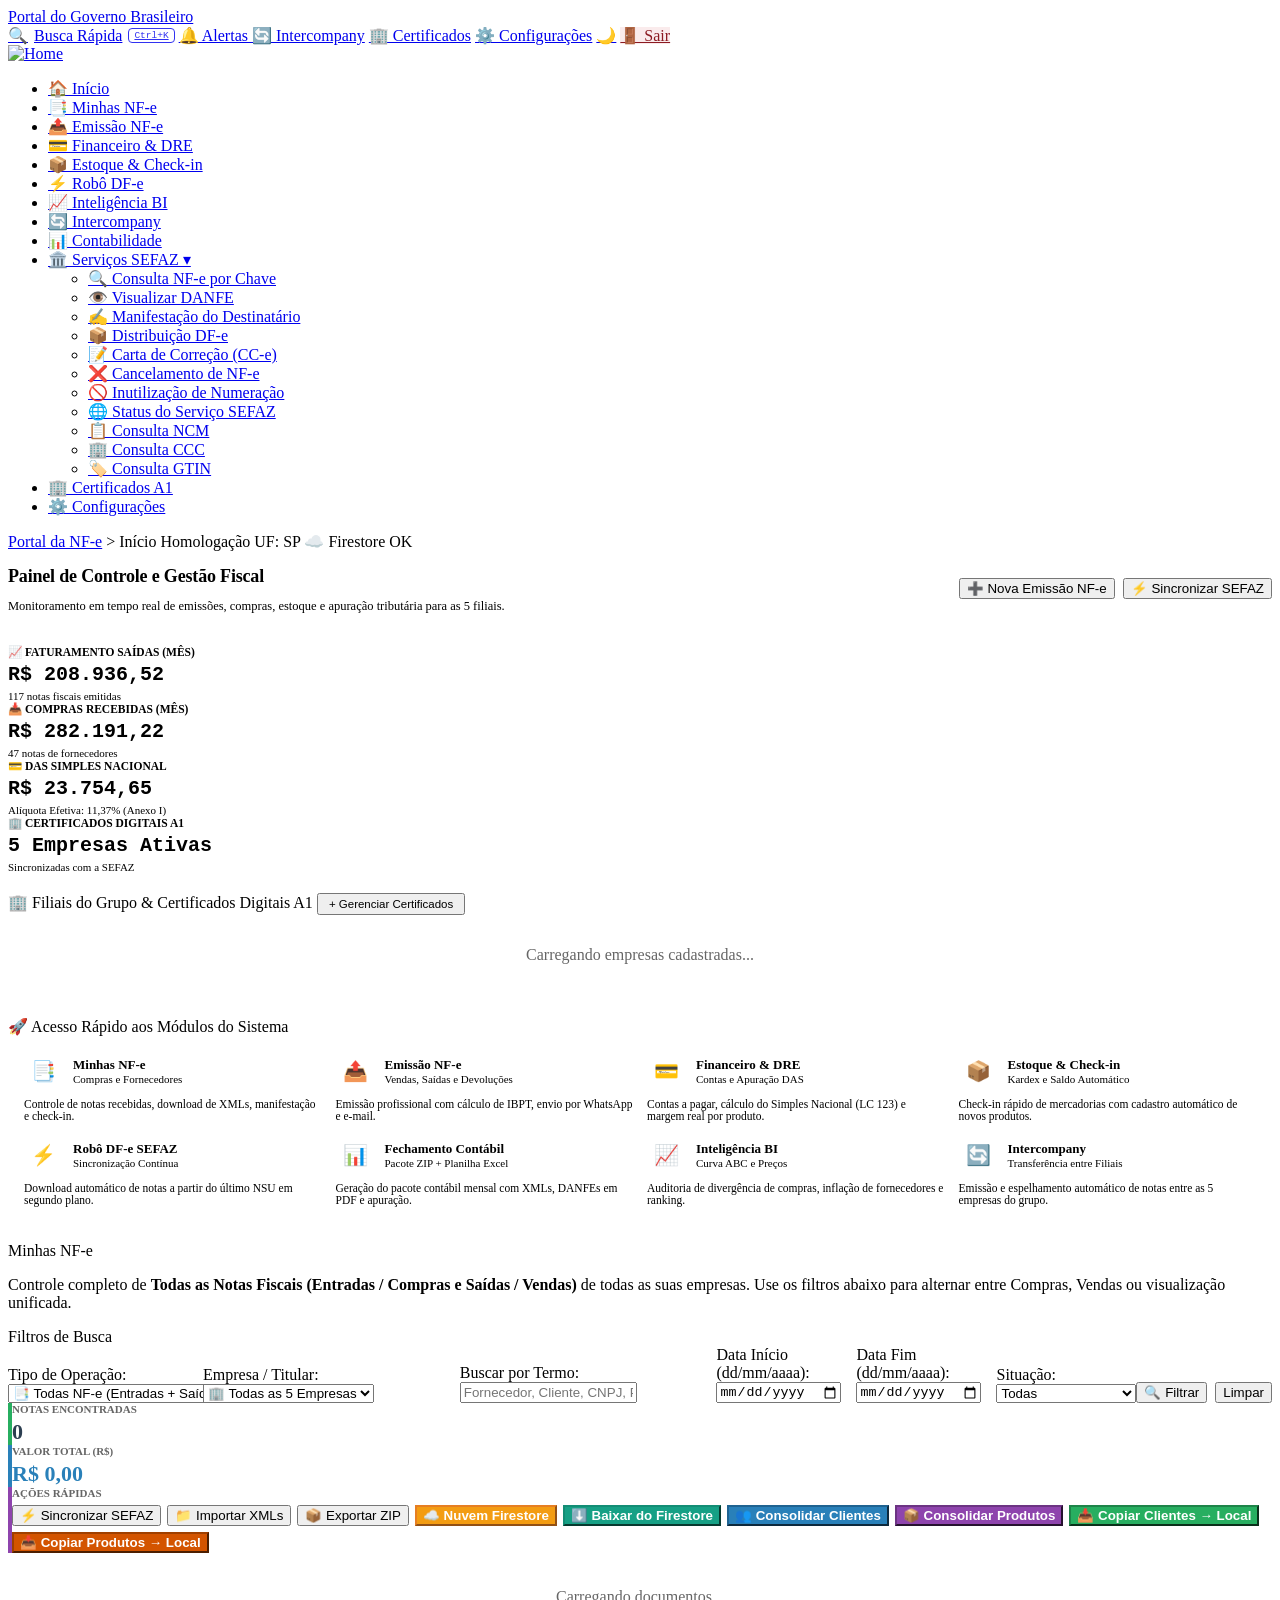
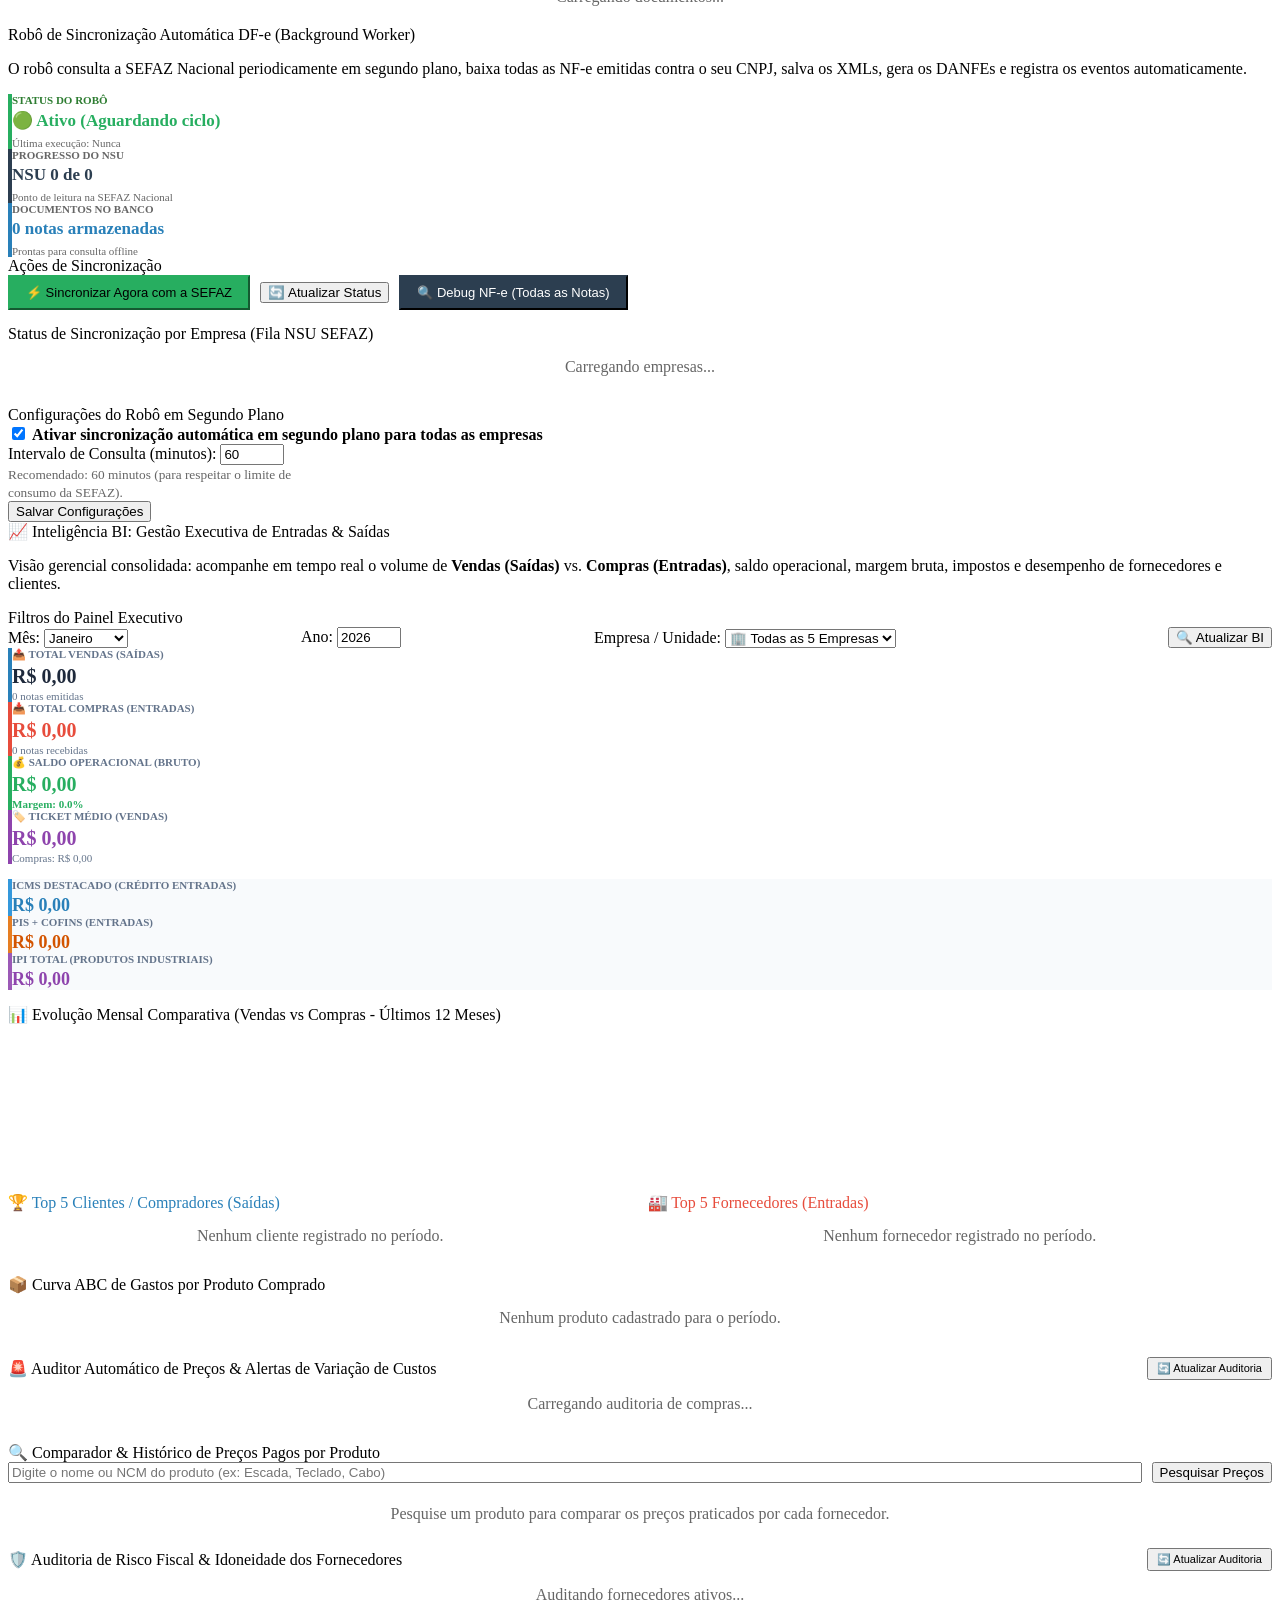
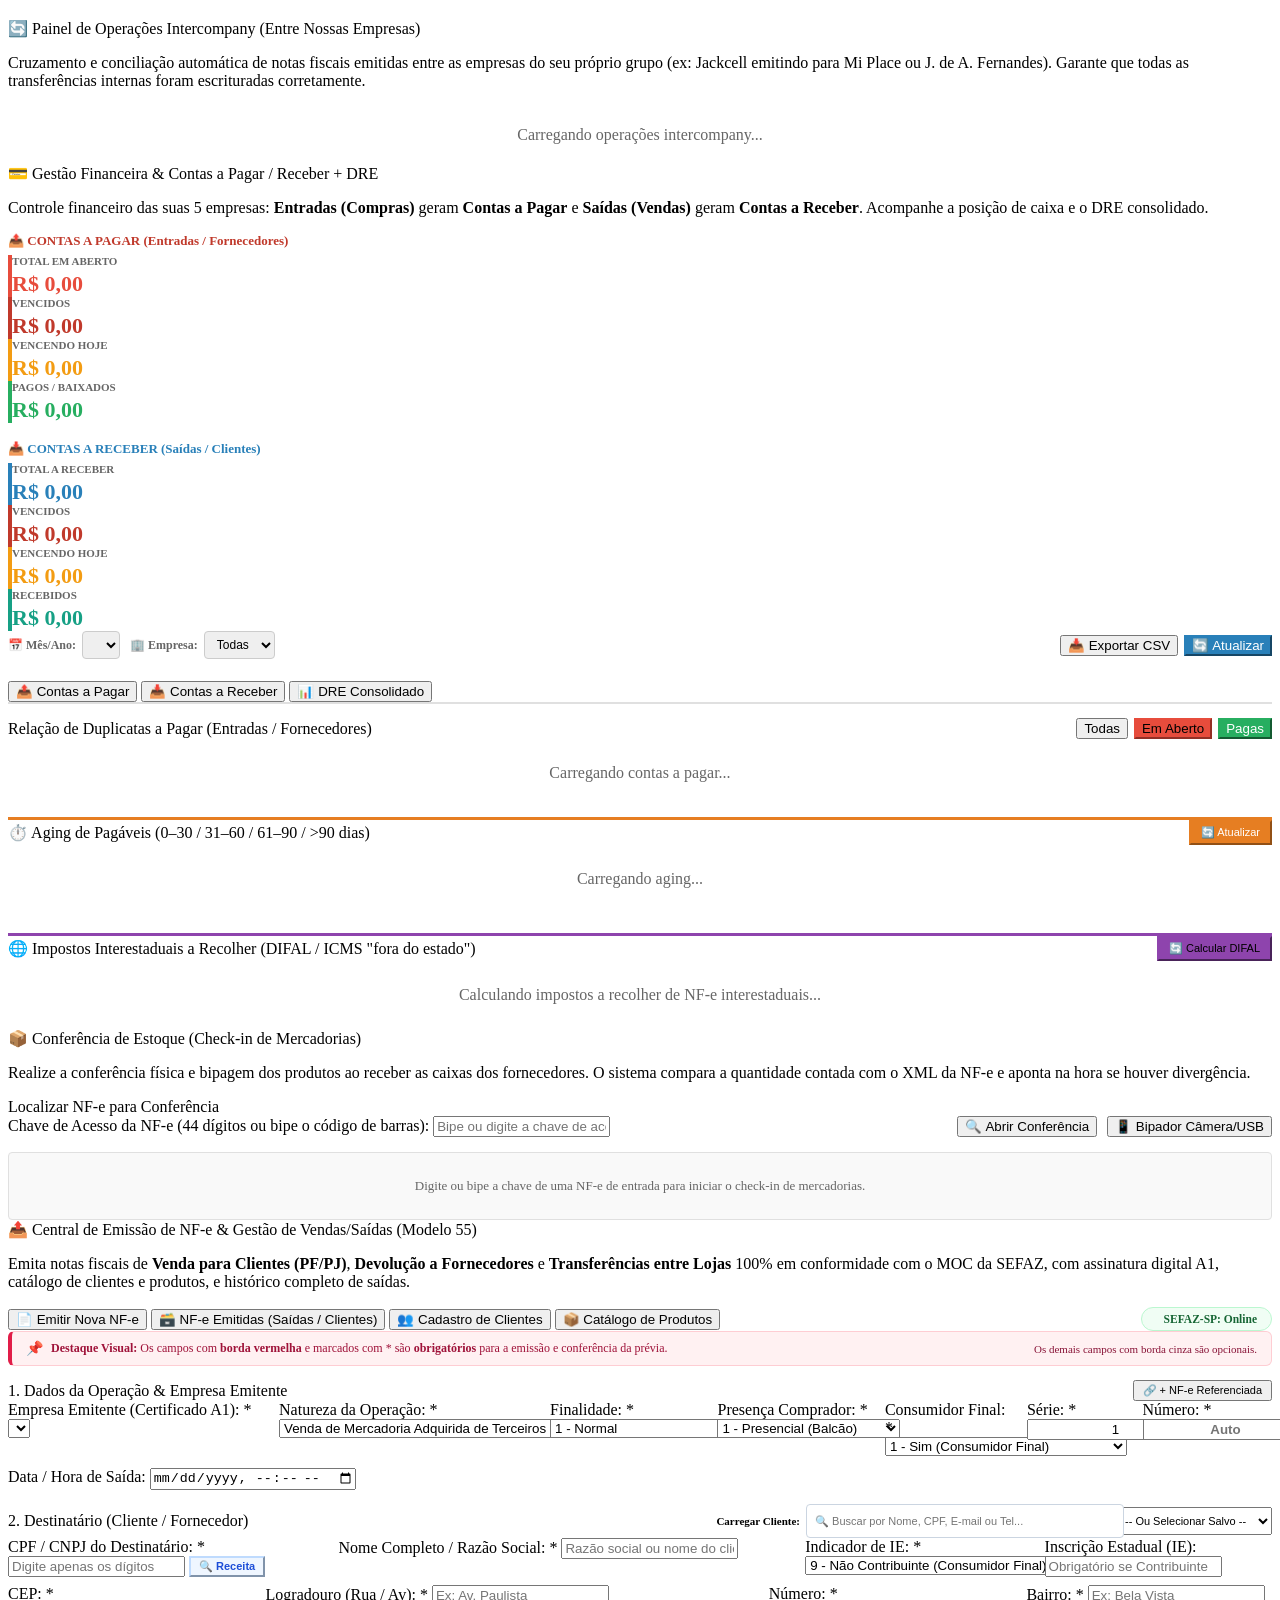
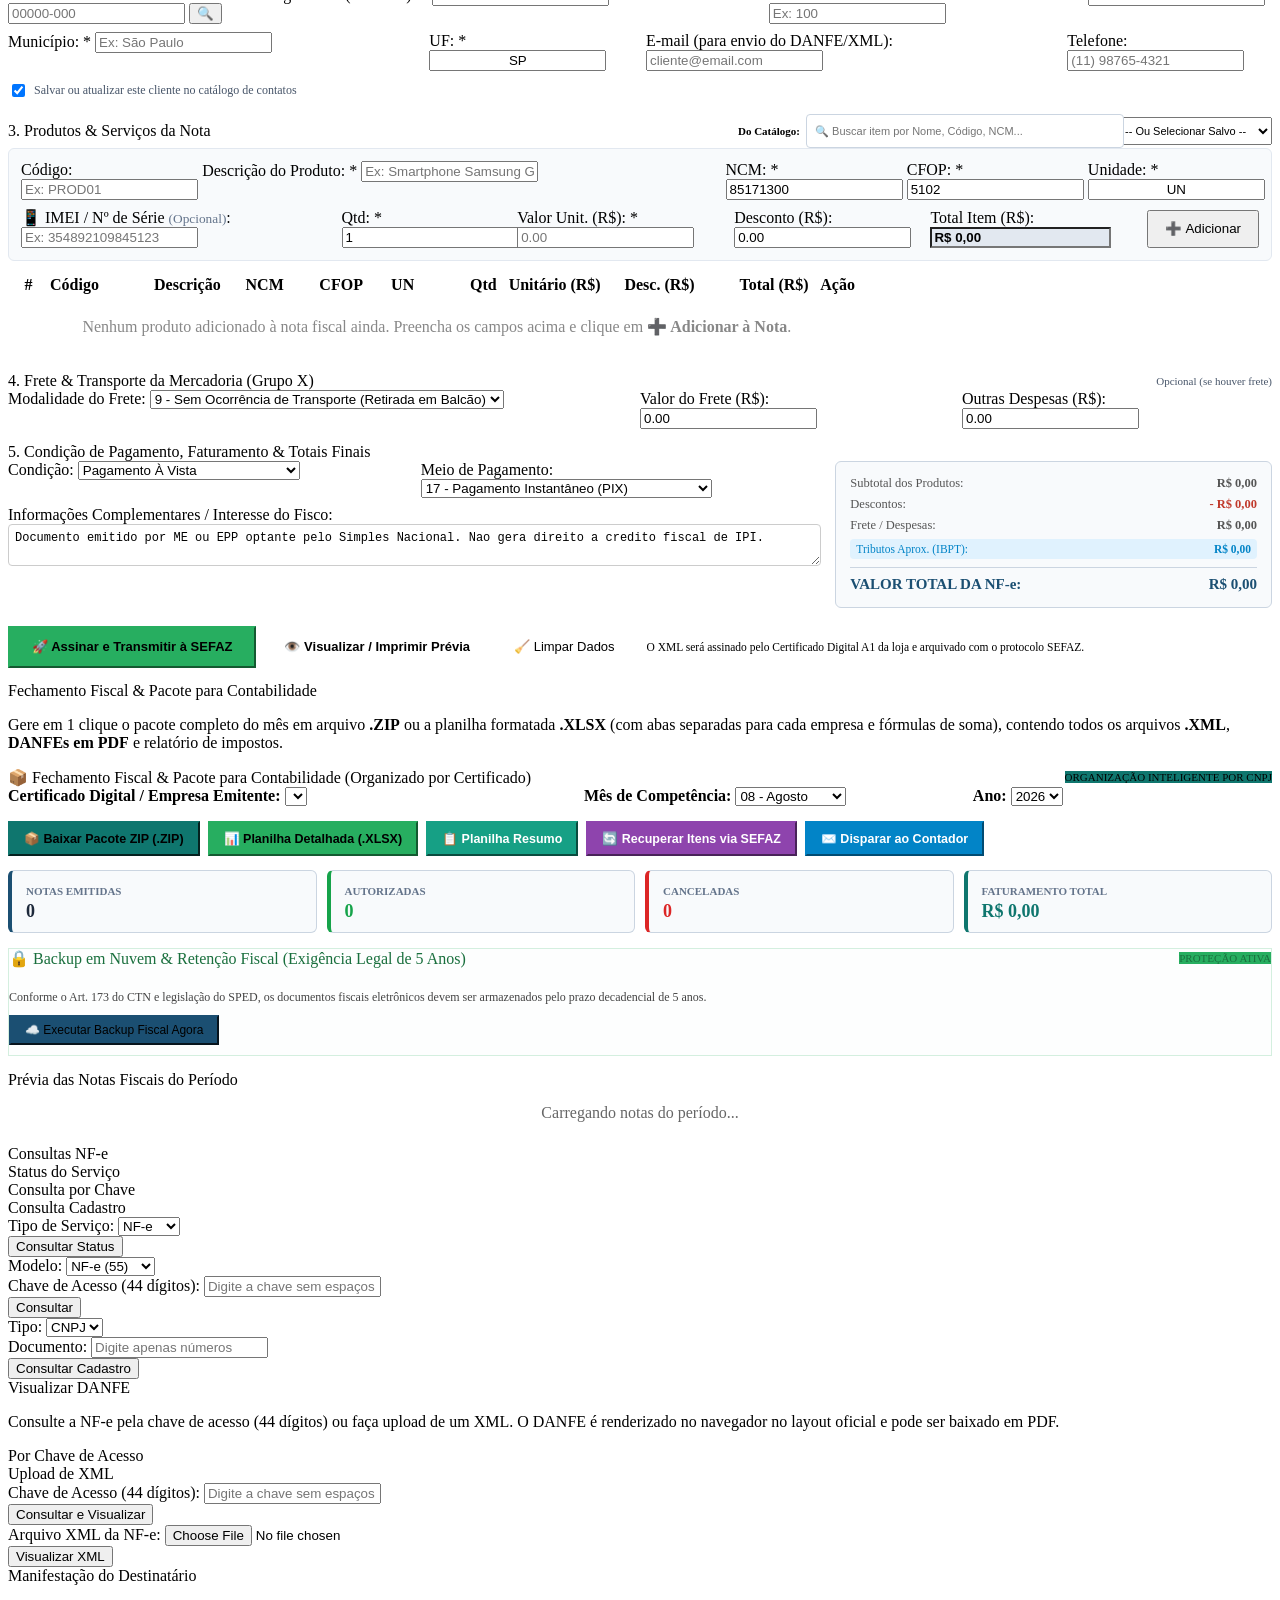
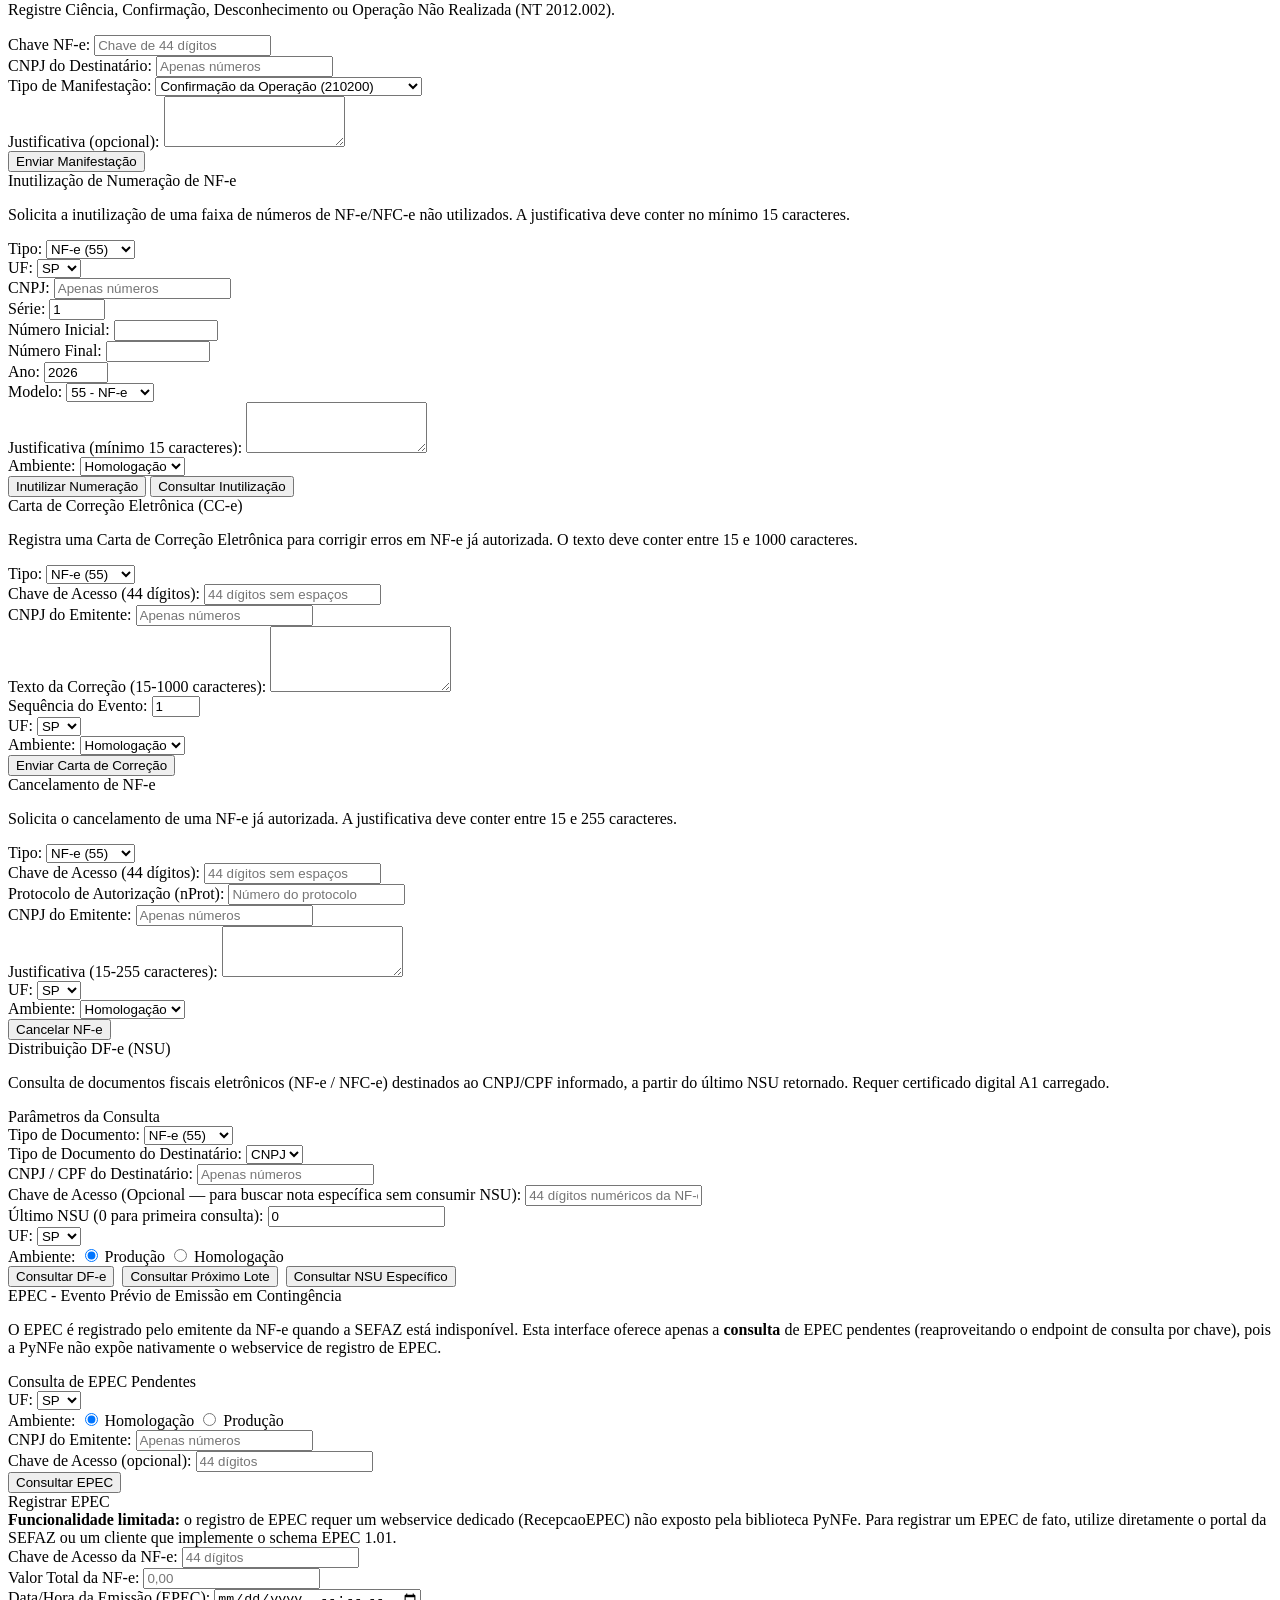
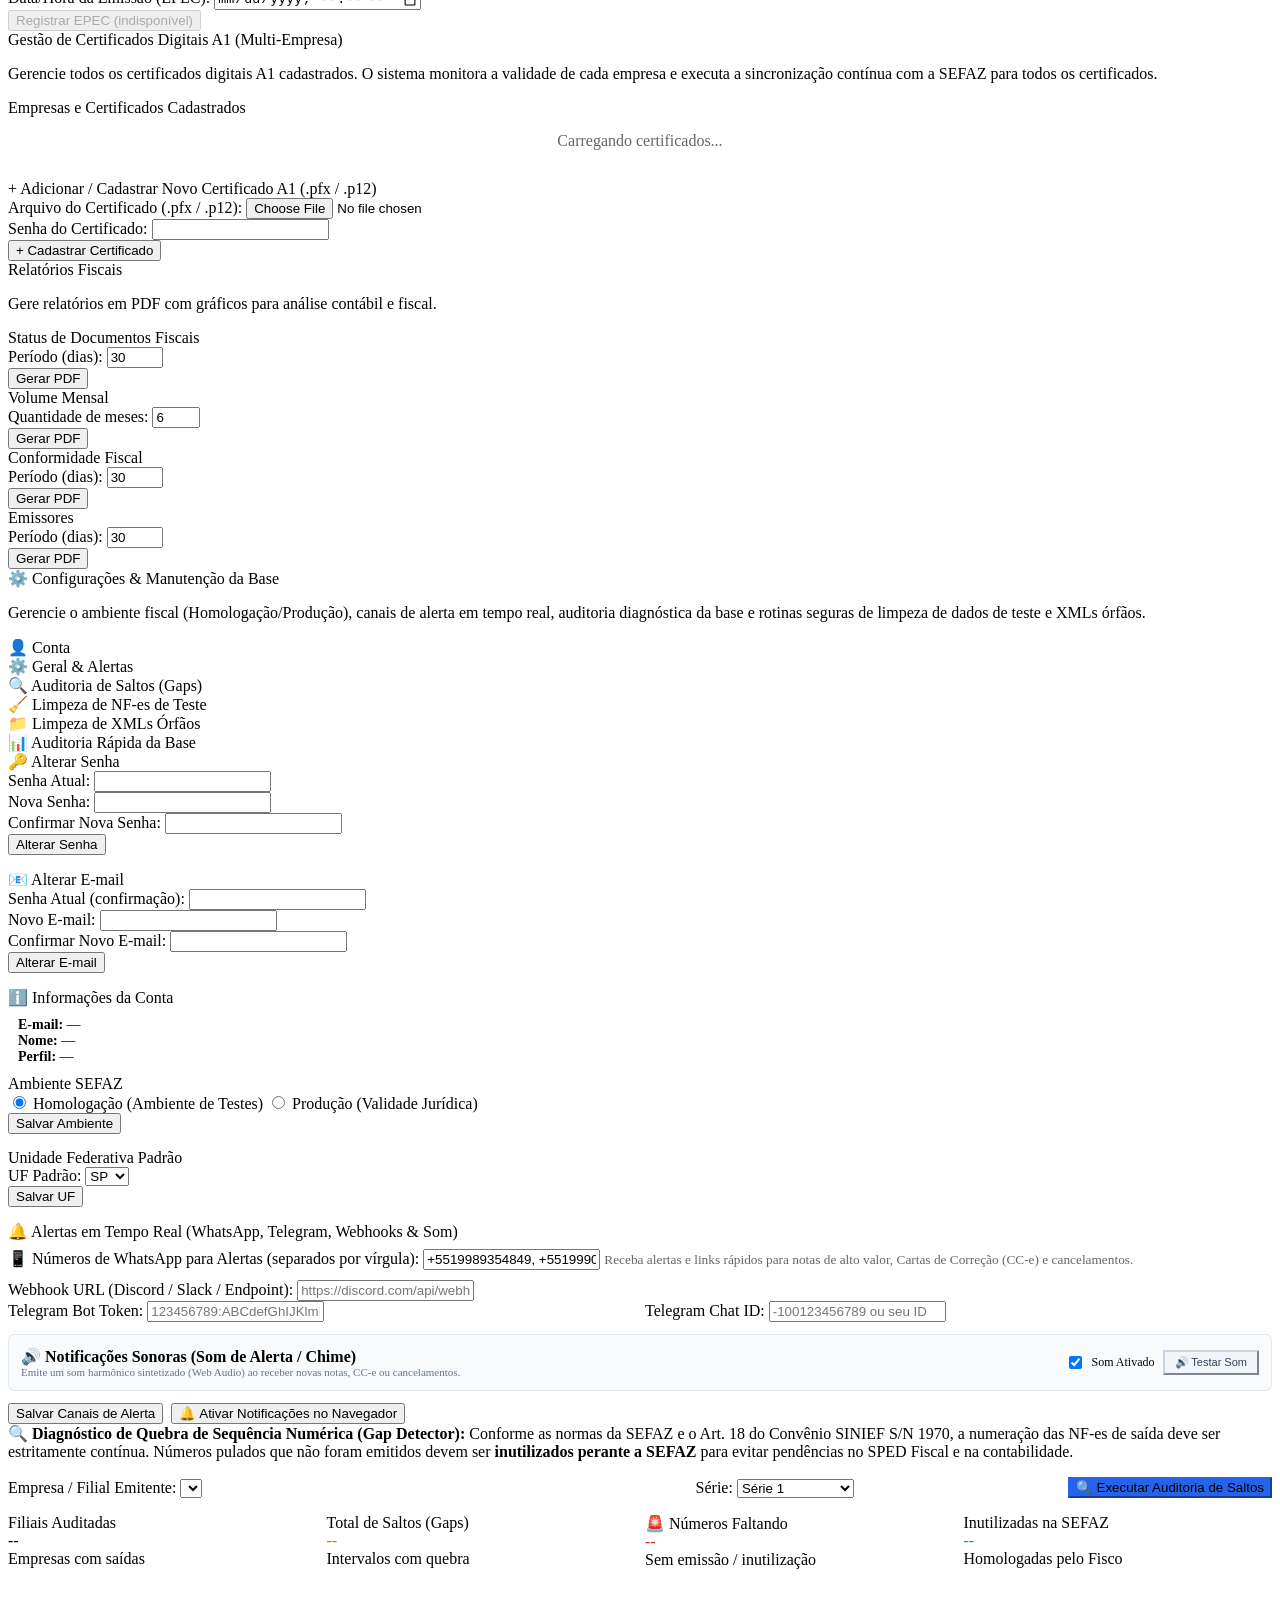
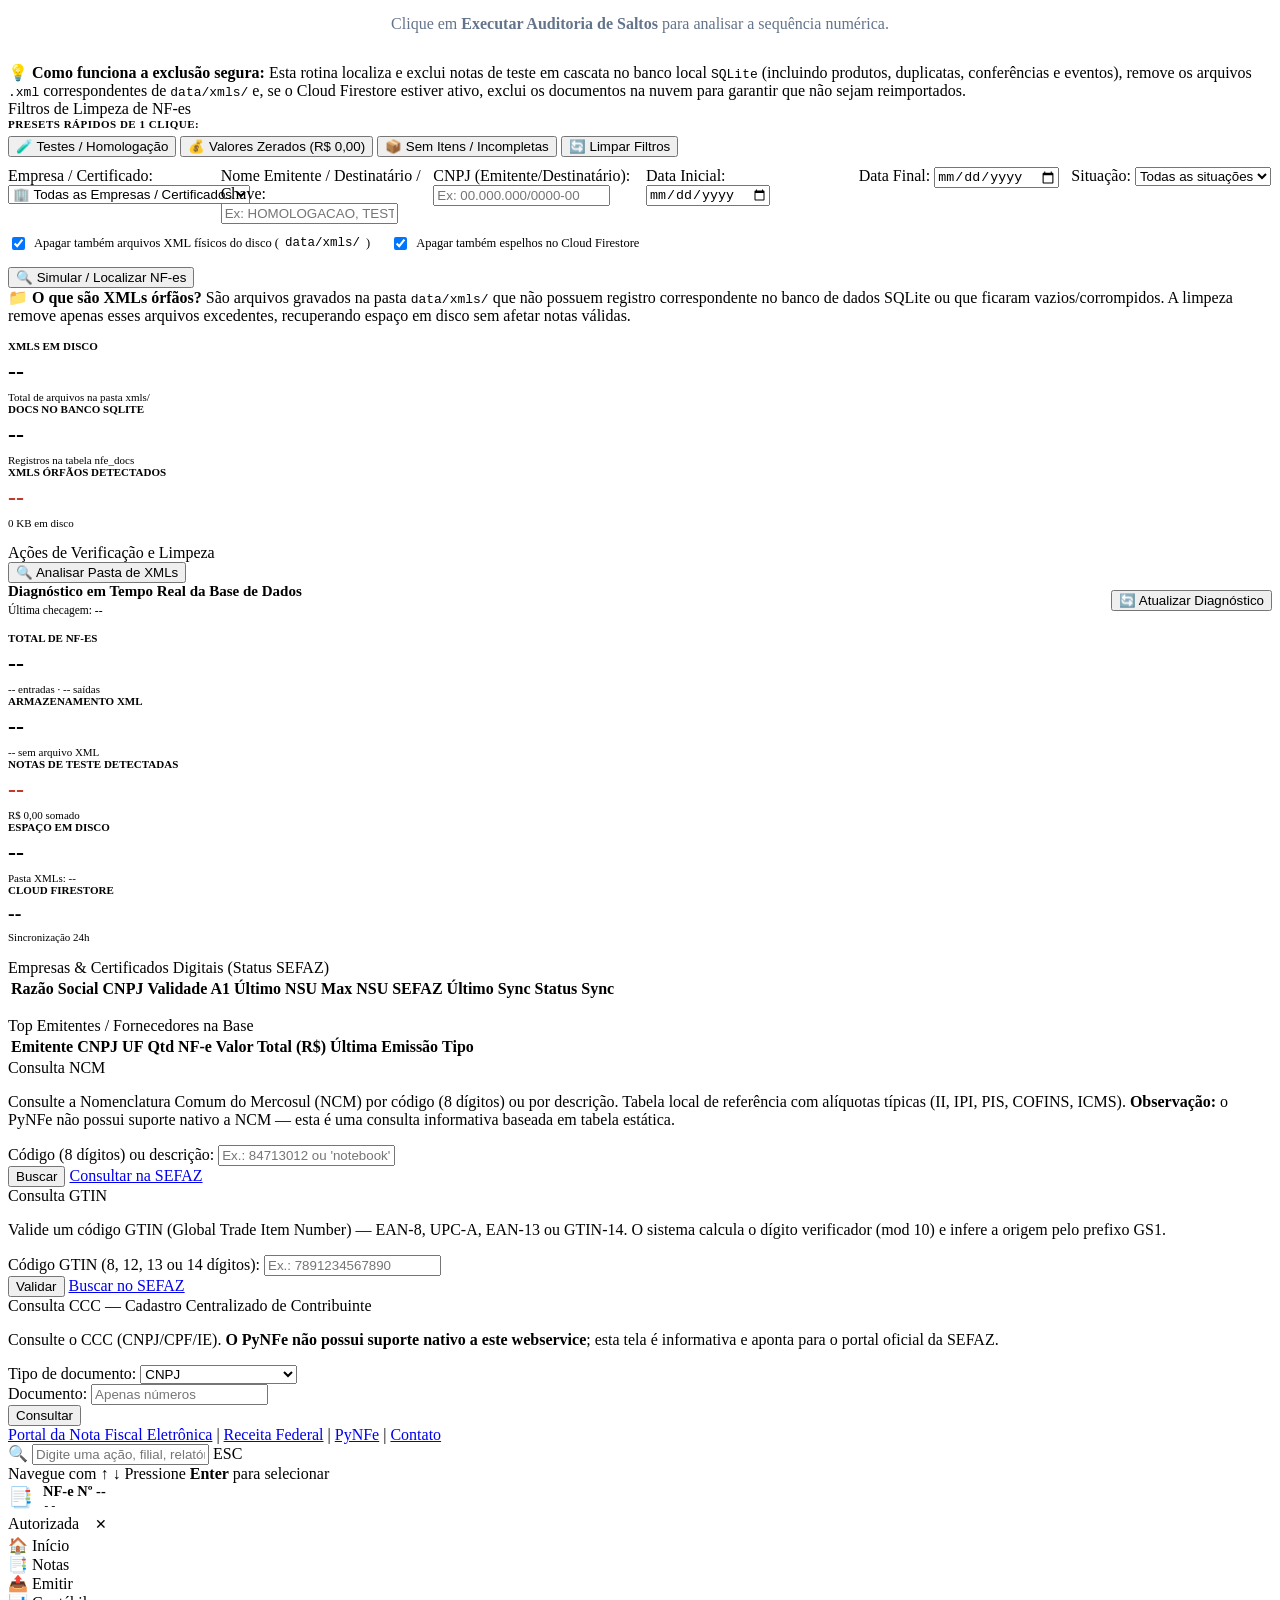
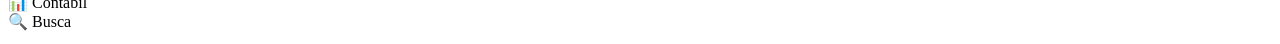
==== commit c45052e7: "v1.0: NFE Manager — Portal NF-e & Gestao Fiscal - Instalador unificado (instalar.sh) para Linux/Wind" ====
--- a/frontend/index.html
+++ b/frontend/index.html
@@ -22,15 +22,21 @@
         <!-- Cabeçalho -->
         <div id="cabecalho">
             <div id="menuAcessibilidade">
+                <a href="#" onclick="abrirCommandPalette(); return false;" class="btn-header-pill" style="display:inline-flex;align-items:center;gap:6px;" title="Buscar ou executar comando (Ctrl+K)">
+                    🔍 <span>Busca Rápida</span> <span style="font-size:9.5px;padding:1px 5px;border:1px solid currentColor;border-radius:4px;opacity:0.8;font-family:monospace;">Ctrl+K</span>
+                </a>
                 <a href="#" onclick="toggleNotificationsModal(); return false;" id="btn-notif-bell" class="btn-header-pill">🔔 Alertas <span id="notif-unread-badge" style="background:#ef4444;color:#fff;font-size:10px;padding:2px 7px;border-radius:10px;display:none;font-weight:bold;">0</span></a>
                 <a href="#" onclick="showSection('gestao-intercompany'); return false;" class="btn-header-pill">🔄 Intercompany</a>
                 <a href="#" onclick="showSection('certificado'); return false;" class="btn-header-pill">🏢 Certificados</a>
                 <a href="#" onclick="showSection('config'); return false;" class="btn-header-pill">⚙️ Configurações</a>
+                <a href="#" onclick="toggleTheme(); return false;" class="btn-header-pill" id="btn-theme-toggle"
+                   title="Alternar entre tema claro e escuro">🌙</a>
                 <span id="header-user-info" style="font-size:12px;color:#736f66;padding:4px 10px;background:#f7f5f0;border-radius:99px;border:1px solid #e6e1d8;display:none;align-items:center;gap:5px;">
                     👤 <span id="header-user-nome">Usuário</span>
                 </span>
                 <a href="#" onclick="logout(); return false;" class="btn-header-pill" style="background:#faebec;color:#8b1a22;border-color:#edd2d4;" title="Sair do sistema">🚪 Sair</a>
             </div>
+
 
             <div id="imgHome">
                 <a href="#" data-section-link="inicio">
@@ -128,27 +134,28 @@
 
                     <!-- 4 Cards de Resumo Executivo (KPIs Pastéis) -->
                     <div class="grid-kpis" style="grid-template-columns:repeat(4, minmax(0, 1fr));gap:14px;margin-bottom:20px;">
-                        <div class="card-kpi" style="border-left:4px solid var(--pastel-blue-text);background:linear-gradient(135deg, #ffffff 0%, var(--pastel-blue-bg) 100%);">
+                        <div class="card-kpi" style="border-left:4px solid var(--pastel-blue-text);background:var(--bg-surface);">
                             <div style="font-size:11.5px;font-weight:600;color:var(--pastel-blue-text);text-transform:uppercase;margin-bottom:4px;">📈 Faturamento Saídas (Mês)</div>
                             <div id="inicio-kpi-faturamento" style="font-size:20px;font-weight:700;color:var(--text-main);font-family:monospace;">R$ 208.936,52</div>
                             <div style="font-size:11px;color:var(--text-muted);margin-top:4px;">117 notas fiscais emitidas</div>
                         </div>
-                        <div class="card-kpi" style="border-left:4px solid var(--pastel-purple-text);background:linear-gradient(135deg, #ffffff 0%, var(--pastel-purple-bg) 100%);">
+                        <div class="card-kpi" style="border-left:4px solid var(--pastel-purple-text);background:var(--bg-surface);">
                             <div style="font-size:11.5px;font-weight:600;color:var(--pastel-purple-text);text-transform:uppercase;margin-bottom:4px;">📥 Compras Recebidas (Mês)</div>
                             <div id="inicio-kpi-entradas" style="font-size:20px;font-weight:700;color:var(--text-main);font-family:monospace;">R$ 282.191,22</div>
                             <div style="font-size:11px;color:var(--text-muted);margin-top:4px;">47 notas de fornecedores</div>
                         </div>
-                        <div class="card-kpi" style="border-left:4px solid var(--pastel-amber-text);background:linear-gradient(135deg, #ffffff 0%, var(--pastel-amber-bg) 100%);">
+                        <div class="card-kpi" style="border-left:4px solid var(--pastel-amber-text);background:var(--bg-surface);">
                             <div style="font-size:11.5px;font-weight:600;color:var(--pastel-amber-text);text-transform:uppercase;margin-bottom:4px;">💳 DAS Simples Nacional</div>
                             <div id="inicio-kpi-das" style="font-size:20px;font-weight:700;color:var(--text-main);font-family:monospace;">R$ 23.754,65</div>
                             <div style="font-size:11px;color:var(--text-muted);margin-top:4px;">Alíquota Efetiva: 11,37% (Anexo I)</div>
                         </div>
-                        <div class="card-kpi" style="border-left:4px solid var(--pastel-green-text);background:linear-gradient(135deg, #ffffff 0%, var(--pastel-green-bg) 100%);">
+                        <div class="card-kpi" style="border-left:4px solid var(--pastel-green-text);background:var(--bg-surface);">
                             <div style="font-size:11.5px;font-weight:600;color:var(--pastel-green-text);text-transform:uppercase;margin-bottom:4px;">🏢 Certificados Digitais A1</div>
                             <div id="inicio-kpi-empresas" style="font-size:20px;font-weight:700;color:var(--text-main);font-family:monospace;">5 Empresas Ativas</div>
                             <div style="font-size:11px;color:var(--text-muted);margin-top:4px;">Sincronizadas com a SEFAZ</div>
                         </div>
                     </div>
+
 
                     <!-- Bloco das 5 Empresas Cadastradas -->
                     <div class="painelSessao" style="margin-bottom:22px;">
@@ -291,11 +298,11 @@
                                 <input type="text" id="gestao-busca" placeholder="Fornecedor, Cliente, CNPJ, Produto ou Chave">
                             </div>
                             <div class="form-group" style="flex:1;min-width:130px;">
-                                <label for="gestao-data-inicio">Data Início:</label>
+                                <label for="gestao-data-inicio">Data Início (dd/mm/aaaa):</label>
                                 <input type="date" id="gestao-data-inicio" value="">
                             </div>
                             <div class="form-group" style="flex:1;min-width:130px;">
-                                <label for="gestao-data-fim">Data Fim:</label>
+                                <label for="gestao-data-fim">Data Fim (dd/mm/aaaa):</label>
                                 <input type="date" id="gestao-data-fim" value="">
                             </div>
                             <div class="form-group" style="flex:1;min-width:130px;">
@@ -334,6 +341,11 @@
                                 <button type="button" class="btn-action" onclick="document.getElementById('gestao-input-xml-lote').click();" title="Importar múltiplos XMLs do seu computador">📁 Importar XMLs</button>
                                 <button type="button" class="btn-action" onclick="showSection('gestao-contabil');">📦 Exportar ZIP</button>
                                 <button type="button" class="btn-action" id="btn-sync-firestore-all" onclick="syncAllToFirestore();" style="background:#f39c12;border-color:#e67e22;color:#fff;font-weight:bold;" title="Sincronizar todas as notas com o Cloud Firestore">☁️ Nuvem Firestore</button>
+                                <button type="button" class="btn-action" id="btn-firestore-pull" onclick="pullFromFirestore();" style="background:#16a085;border-color:#138d75;color:#fff;font-weight:bold;" title="Baixar todas as NF-es do Cloud Firestore para o banco local">⬇️ Baixar do Firestore</button>
+                                <button type="button" class="btn-action" id="btn-firestore-consolidar-clientes" onclick="consolidarClientesFirestore();" style="background:#2980b9;border-color:#1f6391;color:#fff;font-weight:bold;" title="Consolidar todos os clientes (emitentes+destinatários) das NF-es no Firestore">👥 Consolidar Clientes</button>
+                                <button type="button" class="btn-action" id="btn-firestore-consolidar-produtos" onclick="consolidarProdutosFirestore();" style="background:#8e44ad;border-color:#6c3483;color:#fff;font-weight:bold;" title="Consolidar todos os produtos (das NF-es com XML) no Firestore">📦 Consolidar Produtos</button>
+                                <button type="button" class="btn-action" id="btn-firestore-sync-clientes-local" onclick="sincronizarClientesLocal();" style="background:#27ae60;border-color:#1e8449;color:#fff;font-weight:bold;" title="Copiar 1.744 clientes do Firestore para o banco local (aparece na aba Cadastro de Clientes)">📥 Copiar Clientes → Local</button>
+                                <button type="button" class="btn-action" id="btn-firestore-sync-produtos-local" onclick="sincronizarProdutosLocal();" style="background:#d35400;border-color:#a04000;color:#fff;font-weight:bold;" title="Copiar 46 produtos do Firestore para o banco local (aparece na aba Catálogo de Produtos)">📥 Copiar Produtos → Local</button>
                                 <input type="file" id="gestao-input-xml-lote" multiple accept=".xml" style="display:none;">
                             </div>
                         </div>
@@ -829,11 +841,12 @@
                                 📦 Catálogo de Produtos
                             </button>
                         </div>
-                        <!-- Monitor de Status SEFAZ em Tempo Real (Semáforo) -->
-                        <div id="badge-sefaz-status" style="display:inline-flex;align-items:center;gap:6px;padding:4px 12px;border-radius:20px;font-size:11.5px;background:#f0fdf4;color:#166534;border:1px solid #bbf7d0;cursor:pointer;user-select:none;" onclick="verificarStatusSefazRealtime(true);" title="Clique para testar o tempo de resposta da SEFAZ-SP agora">
-                            <span id="sefaz-status-dot" style="width:9px;height:9px;border-radius:50%;background:#22c55e;display:inline-block;"></span>
+                        <!-- Monitor de Status SEFAZ em Tempo Real (Semáforo com Radar Pulse) -->
+                        <div id="badge-sefaz-status" style="display:inline-flex;align-items:center;gap:8px;padding:5px 14px;border-radius:20px;font-size:11.5px;background:#f0fdf4;color:#166534;border:1px solid #bbf7d0;cursor:pointer;user-select:none;" onclick="verificarStatusSefazRealtime(true);" title="Clique para testar o tempo de resposta da SEFAZ-SP agora">
+                            <span id="sefaz-status-dot" class="pulse-radar-dot"></span>
                             <b id="sefaz-status-label">SEFAZ-SP: Online</b>
                         </div>
+
                     </div>
 
                     <!-- ================= SUB-ABA 1: EMITIR NOVA NF-E ================= -->
@@ -911,15 +924,15 @@
                                 </div>
 
                                 <!-- Ficha Fiscal do Emitente Selecionado (IE, CNPJ, Regime e Endereço) -->
-                                <div id="card-emitente-fiscal-info" style="display:none;background:#f8fafc;border:1px solid #cbd5e1;border-left:4px solid #1b4f72;border-radius:6px;padding:8px 14px;margin-top:10px;font-size:11.5px;color:#1e293b;">
+                                <div id="card-emitente-fiscal-info" style="display:none;background:var(--bg-surface-alt);border:1px solid var(--border-main);border-left:4px solid var(--primary);border-radius:6px;padding:8px 14px;margin-top:10px;font-size:11.5px;color:var(--text-main);">
                                     <!-- Preenchido dinamicamente via JS -->
                                 </div>
 
                                 <!-- Container dinâmico: Chave de NF-e Referenciada -->
-                                <div id="container-nfe-referenciada" style="display:none;background:#f8fafc;padding:10px 14px;border:1px dashed #94a3b8;border-radius:6px;margin-top:10px;">
-                                    <div style="font-weight:600;font-size:11.5px;color:#1b4f72;margin-bottom:6px;display:flex;align-items:center;justify-content:space-between;">
+                                <div id="container-nfe-referenciada" style="display:none;background:var(--bg-surface-alt);padding:10px 14px;border:1px dashed var(--border-strong);border-radius:6px;margin-top:10px;">
+                                    <div style="font-weight:600;font-size:11.5px;color:var(--primary);margin-bottom:6px;display:flex;align-items:center;justify-content:space-between;">
                                         <span>🔗 Chave da NF-e de Entrada / Origem Referenciada (44 dígitos): <span class="obrigatorio-badge" id="badge-chave-ref-obrigatoria" style="display:none;">*</span></span>
-                                        <span style="font-size:10.5px;color:#64748b;">Obrigatório para Devoluções e Ajustes</span>
+                                        <span style="font-size:10.5px;color:var(--text-muted);">Obrigatório para Devoluções e Ajustes</span>
                                     </div>
                                     <div style="display:flex;gap:8px;align-items:center;">
                                         <input type="text" id="emissao-chave-referenciada" class="input-opcional" placeholder="Ex: 3526 0834 5111 8500 0110 5500 1000 0005 3210 0290 4291" maxlength="54" style="font-family:monospace;font-size:11.5px;flex:1;">
@@ -1299,6 +1312,30 @@
 
                     <!-- ================= SUB-ABA 2: NF-E EMITIDAS (HISTÓRICO DE SAÍDAS) ================= -->
                     <div id="subtab-emissao-saidas" style="display:none;">
+                        <!-- Card: Importar NF-es de Saída emitidas por outro sistema (ex: ERP HostMundo) -->
+                        <div class="painelSessao" style="margin-bottom:14px;background:#f0f9ff;border-left:4px solid #0284c7;">
+                            <div class="painelSessaoTitulo">
+                                <span>📥 Importar NF-es de Saída (emitidas por outro sistema, ex: ERP HostMundo)</span>
+                            </div>
+                            <div style="font-size:11px;color:#475569;margin-bottom:8px;">
+                                <b>Por que este card existe?</b> A SEFAZ só distribui NF-es para o <b>destinatário</b> via distDFe. Se você emite NF-es de saída por outro sistema (ex: ERP HostMundo), informe aqui a chave de 44 dígitos e o sistema consulta a SEFAZ via <b>consChNFe</b> para baixar o XML autorizado e arquivar como saída.
+                            </div>
+                            <div style="display:flex;gap:10px;flex-wrap:wrap;align-items:flex-end;">
+                                <div class="form-group" style="flex:1;min-width:240px;margin-bottom:0;">
+                                    <label for="importar-saida-empresa">Empresa Emitente (CNPJ):</label>
+                                    <select id="importar-saida-empresa"><option value="">— escolha a empresa emitente —</option></select>
+                                </div>
+                                <div class="form-group" style="flex:2;min-width:320px;margin-bottom:0;">
+                                    <label for="importar-saida-chaves">Chaves de NF-e (uma por linha, vírgula ou espaço):</label>
+                                    <textarea id="importar-saida-chaves" rows="3" placeholder="Cole aqui as chaves de 44 dígitos das NF-es que você emitiu no ERP HostMundo..." style="font-family:monospace;font-size:12px;"></textarea>
+                                </div>
+                                <div style="margin-bottom:0;display:flex;gap:6px;">
+                                    <button type="button" class="botao botao-primario" onclick="importarSaidasExternas();" style="background:#0284c7;border-color:#0284c7;">📥 Importar via SEFAZ</button>
+                                </div>
+                            </div>
+                            <div id="importar-saida-feedback" style="margin-top:10px;font-size:12px;"></div>
+                        </div>
+
                         <div class="painelSessao" style="margin-bottom:14px;">
                             <div class="painelSessaoTitulo" style="display:flex;justify-content:space-between;align-items:center;flex-wrap:wrap;gap:8px;">
                                 <span>Filtros de Busca de NF-e Emitidas</span>
@@ -1334,11 +1371,11 @@
                                     </select>
                                 </div>
                                 <div class="form-group" style="flex:1;min-width:120px;margin-bottom:0;">
-                                    <label for="filtro-saidas-inicio">Data Início:</label>
+                                    <label for="filtro-saidas-inicio">Data Início (dd/mm/aaaa):</label>
                                     <input type="date" id="filtro-saidas-inicio" value="">
                                 </div>
                                 <div class="form-group" style="flex:1;min-width:120px;margin-bottom:0;">
-                                    <label for="filtro-saidas-fim">Data Fim:</label>
+                                    <label for="filtro-saidas-fim">Data Fim (dd/mm/aaaa):</label>
                                     <input type="date" id="filtro-saidas-fim" value="">
                                 </div>
                                 <div style="margin-bottom:0;display:flex;gap:6px;">
@@ -1527,7 +1564,13 @@
                                     📦 Baixar Pacote ZIP (.ZIP)
                                 </button>
                                 <button type="button" class="botao botao-primario" id="btn-exportar-excel-contabil" onclick="baixarPlanilhaExcelContabil();" style="background:#27ae60;border-color:#27ae60;font-size:12.5px;padding:8px 14px;font-weight:bold;">
-                                    📊 Planilha Excel (.XLSX)
+                                    📊 Planilha Detalhada (.XLSX)
+                                </button>
+                                <button type="button" class="botao" id="btn-exportar-excel-resumo" onclick="baixarPlanilhaExcelContabilResumo();" style="background:#16a085;border-color:#16a085;font-size:12.5px;padding:8px 14px;font-weight:bold;color:#fff;" title="Planilha resumo por empresa (sem itens)">
+                                    📋 Planilha Resumo
+                                </button>
+                                <button type="button" class="botao" id="btn-recuperar-itens-contabil" onclick="recuperarItensContabeis();" style="background:#8e44ad;border-color:#8e44ad;font-size:12.5px;padding:8px 14px;font-weight:bold;color:#fff;" title="Recupera via SEFAZ os XMLs/itens das NF-e que ainda não têm produtos salvos">
+                                    🔄 Recuperar Itens via SEFAZ
                                 </button>
                                 <button type="button" class="btn-action" onclick="abrirModalFechamentoContabil();" style="background:#0284c7;color:#fff;border-color:#0284c7;font-size:12.5px;padding:8px 14px;font-weight:bold;">
                                     ✉️ Disparar ao Contador
@@ -1580,6 +1623,7 @@
                         <div id="contabil-previa-lista">
                             <div style="padding:15px;text-align:center;color:#666;">Carregando notas do período...</div>
                         </div>
+                        <div id="msg-recuperar-itens" style="margin-top:8px;font-size:11.5px;font-weight:bold;"></div>
                     </div>
                 </div>
 
@@ -2059,7 +2103,7 @@
                             (RecepcaoEPEC) não exposto pela biblioteca PyNFe. Para registrar um EPEC de fato,
                             utilize diretamente o portal da SEFAZ ou um cliente que implemente o schema EPEC 1.01.
                         </div>
-                        <form id="form-epec-registro" onsubmit="event.preventDefault(); alert('Registro de EPEC não implementado: requer webservice dedicado não exposto pela PyNFe.');">
+                        <form id="form-epec-registro" onsubmit="event.preventDefault(); toast.warning('Registro de EPEC não implementado: requer webservice dedicado não exposto pela PyNFe.');">
                             <div class="form-group">
                                 <label for="epec-reg-chave">Chave de Acesso da NF-e:</label>
                                 <input type="text" id="epec-reg-chave" name="chave" maxlength="44" placeholder="44 dígitos">
@@ -2164,77 +2208,476 @@
                     </div>
                 </div>
 
-                <!-- ================= CONFIGURAÇÕES ================= -->
+                <!-- ================= CONFIGURAÇÕES & MANUTENÇÃO ================= -->
                 <div id="section-config" class="content-section">
-                    <div class="tituloSessao">Configurações</div>
+                    <div class="tituloSessao">⚙️ Configurações & Manutenção da Base</div>
                     <div class="painel_info">
                         <div class="divMensagem">
-                            <p>Configure o ambiente (homologação/produção) e a UF padrão das consultas.</p>
-                        </div>
-                    </div>
-
-                    <div class="painelSessao">
-                        <div class="painelSessaoTitulo">Ambiente</div>
-                        <form id="form-config-ambiente">
-                            <div class="form-group">
-                                <label class="radio-inline"><input type="radio" name="ambiente" value="homologacao" checked> Homologação</label>
-                                <label class="radio-inline"><input type="radio" name="ambiente" value="producao"> Produção</label>
-                            </div>
-                            <button type="submit" class="botao">Salvar</button>
-                        </form>
-                    </div>
-
-                    <div class="painelSessao">
-                        <div class="painelSessaoTitulo">Unidade Federativa</div>
-                        <form id="form-config-uf">
-                            <div class="form-group">
-                                <label for="config-uf-select">UF:</label>
-                                <select id="config-uf-select" name="uf">
-                                    <option value="AC">AC</option><option value="AL">AL</option>
-                                    <option value="AP">AP</option><option value="AM">AM</option>
-                                    <option value="BA">BA</option><option value="CE">CE</option>
-                                    <option value="DF">DF</option><option value="ES">ES</option>
-                                    <option value="GO">GO</option><option value="MA">MA</option>
-                                    <option value="MT">MT</option><option value="MS">MS</option>
-                                    <option value="MG">MG</option><option value="PA">PA</option>
-                                    <option value="PB">PB</option><option value="PR">PR</option>
-                                    <option value="PE">PE</option><option value="PI">PI</option>
-                                    <option value="RJ">RJ</option><option value="RN">RN</option>
-                                    <option value="RS">RS</option><option value="RO">RO</option>
-                                    <option value="RR">RR</option><option value="SC">SC</option>
-                                    <option value="SP" selected>SP</option><option value="SE">SE</option>
-                                    <option value="TO">TO</option>
-                                </select>
-                            </div>
-                            <button type="submit" class="botao">Salvar UF</button>
-                        </form>
-                    </div>
-
-                    <div class="painelSessao" style="margin-top:15px;">
-                        <div class="painelSessaoTitulo">🔔 Alertas em Tempo Real (Telegram & Webhook Discord / Slack)</div>
-                        <form id="form-config-notificacoes" style="margin-top:8px;">
-                            <div class="form-group">
-                                <label for="notif-cfg-webhook">Webhook URL (Discord / Slack / Endpoint):</label>
-                                <input type="url" id="notif-cfg-webhook" placeholder="https://discord.com/api/webhooks/... ou https://hooks.slack.com/...">
-                            </div>
-                            <div style="display:flex;gap:10px;flex-wrap:wrap;">
-                                <div class="form-group" style="flex:1;min-width:200px;">
-                                    <label for="notif-cfg-tg-token">Telegram Bot Token:</label>
-                                    <input type="text" id="notif-cfg-tg-token" placeholder="123456789:ABCdefGhIJKlmNoPQRsTUVwxyZ">
-                                </div>
-                                <div class="form-group" style="flex:1;min-width:150px;">
-                                    <label for="notif-cfg-tg-chat">Telegram Chat ID:</label>
-                                    <input type="text" id="notif-cfg-tg-chat" placeholder="-100123456789 ou seu ID">
-                                </div>
-                            </div>
-                            <div style="display:flex;gap:8px;margin-top:10px;">
-                                <button type="submit" class="botao botao-primario">Salvar Canais de Alerta</button>
-                                <button type="button" class="botao" onclick="solicitarPermissaoNavegador();">🔔 Ativar Notificações no Navegador</button>
-                            </div>
-                        </form>
-                        <div id="result-config-notif" style="display:none;margin-top:10px;"></div>
-                    </div>
-                </div>
+                            <p>Gerencie o ambiente fiscal (Homologação/Produção), canais de alerta em tempo real, auditoria diagnóstica da base e rotinas seguras de limpeza de dados de teste e XMLs órfãos.</p>
+                        </div>
+                    </div>
+
+                    <div class="abasConsultaCompleta">
+                        <div class="ajax__tab_header">
+                            <div class="ajax__tab_tab active" data-tab="tab-cfg-conta">👤 Conta</div>
+                            <div class="ajax__tab_tab" data-tab="tab-cfg-geral">⚙️ Geral & Alertas</div>
+                            <div class="ajax__tab_tab" data-tab="tab-cfg-gaps">🔍 Auditoria de Saltos (Gaps)</div>
+                            <div class="ajax__tab_tab" data-tab="tab-cfg-limpeza">🧹 Limpeza de NF-es de Teste</div>
+                            <div class="ajax__tab_tab" data-tab="tab-cfg-orfaos">📁 Limpeza de XMLs Órfãos</div>
+                            <div class="ajax__tab_tab" data-tab="tab-cfg-auditoria">📊 Auditoria Rápida da Base</div>
+                        </div>
+                        <div class="ajax__tab_body">
+
+                            <!-- SUBABA 0: CONTA (Perfil do Usuário) -->
+                            <div id="tab-cfg-conta" class="tab-content active">
+                                <div class="painelSessao" id="senha-padrao-alert" style="display:none;background:#fef3cd;border:1px solid #ffc107;border-radius:8px;padding:15px;margin-bottom:15px;">
+                                    <div style="display:flex;align-items:center;gap:10px;">
+                                        <span style="font-size:24px;">⚠️</span>
+                                        <div>
+                                            <b>Alteração Obrigatória de Senha</b>
+                                            <div style="font-size:13px;color:#664d03;">Você está usando a senha padrão. Por segurança, altere sua senha antes de continuar usando o sistema.</div>
+                                        </div>
+                                    </div>
+                                </div>
+
+                                <div class="painelSessao">
+                                    <div class="painelSessaoTitulo">🔑 Alterar Senha</div>
+                                    <form id="form-alterar-senha">
+                                        <div class="form-group">
+                                            <label for="senha-atual">Senha Atual:</label>
+                                            <input type="password" id="senha-atual" required autocomplete="current-password">
+                                        </div>
+                                        <div class="form-group">
+                                            <label for="senha-nova">Nova Senha:</label>
+                                            <input type="password" id="senha-nova" required minlength="6" autocomplete="new-password">
+                                        </div>
+                                        <div class="form-group">
+                                            <label for="senha-nova-confirm">Confirmar Nova Senha:</label>
+                                            <input type="password" id="senha-nova-confirm" required minlength="6" autocomplete="new-password">
+                                        </div>
+                                        <button type="submit" class="botao botao-primario">Alterar Senha</button>
+                                        <div id="result-alterar-senha" style="display:none;margin-top:10px;"></div>
+                                    </form>
+                                </div>
+
+                                <div class="painelSessao" style="margin-top:15px;">
+                                    <div class="painelSessaoTitulo">📧 Alterar E-mail</div>
+                                    <form id="form-alterar-email">
+                                        <div class="form-group">
+                                            <label for="email-senha-atual">Senha Atual (confirmação):</label>
+                                            <input type="password" id="email-senha-atual" required autocomplete="current-password">
+                                        </div>
+                                        <div class="form-group">
+                                            <label for="email-novo">Novo E-mail:</label>
+                                            <input type="email" id="email-novo" required autocomplete="email">
+                                        </div>
+                                        <div class="form-group">
+                                            <label for="email-novo-confirm">Confirmar Novo E-mail:</label>
+                                            <input type="email" id="email-novo-confirm" required autocomplete="email">
+                                        </div>
+                                        <button type="submit" class="botao botao-primario">Alterar E-mail</button>
+                                        <div id="result-alterar-email" style="display:none;margin-top:10px;"></div>
+                                    </form>
+                                </div>
+
+                                <div class="painelSessao" style="margin-top:15px;">
+                                    <div class="painelSessaoTitulo">ℹ️ Informações da Conta</div>
+                                    <div style="padding:10px;font-size:14px;">
+                                        <div><b>E-mail:</b> <span id="conta-email-atual">—</span></div>
+                                        <div><b>Nome:</b> <span id="conta-nome-atual">—</span></div>
+                                        <div><b>Perfil:</b> <span id="conta-perfil-atual">—</span></div>
+                                    </div>
+                                </div>
+                            </div>
+
+                            <!-- SUBABA 1: GERAL & ALERTAS -->
+                            <div id="tab-cfg-geral" class="tab-content">
+                                <div class="painelSessao">
+                                    <div class="painelSessaoTitulo">Ambiente SEFAZ</div>
+                                    <form id="form-config-ambiente">
+                                        <div class="form-group">
+                                            <label class="radio-inline"><input type="radio" name="ambiente" value="homologacao" checked> Homologação (Ambiente de Testes)</label>
+                                            <label class="radio-inline"><input type="radio" name="ambiente" value="producao"> Produção (Validade Jurídica)</label>
+                                        </div>
+                                        <button type="submit" class="botao">Salvar Ambiente</button>
+                                    </form>
+                                </div>
+
+                                <div class="painelSessao" style="margin-top:15px;">
+                                    <div class="painelSessaoTitulo">Unidade Federativa Padrão</div>
+                                    <form id="form-config-uf">
+                                        <div class="form-group">
+                                            <label for="config-uf-select">UF Padrão:</label>
+                                            <select id="config-uf-select" name="uf">
+                                                <option value="AC">AC</option><option value="AL">AL</option>
+                                                <option value="AP">AP</option><option value="AM">AM</option>
+                                                <option value="BA">BA</option><option value="CE">CE</option>
+                                                <option value="DF">DF</option><option value="ES">ES</option>
+                                                <option value="GO">GO</option><option value="MA">MA</option>
+                                                <option value="MT">MT</option><option value="MS">MS</option>
+                                                <option value="MG">MG</option><option value="PA">PA</option>
+                                                <option value="PB">PB</option><option value="PR">PR</option>
+                                                <option value="PE">PE</option><option value="PI">PI</option>
+                                                <option value="RJ">RJ</option><option value="RN">RN</option>
+                                                <option value="RS">RS</option><option value="RO">RO</option>
+                                                <option value="RR">RR</option><option value="SC">SC</option>
+                                                <option value="SP" selected>SP</option><option value="SE">SE</option>
+                                                <option value="TO">TO</option>
+                                            </select>
+                                        </div>
+                                        <button type="submit" class="botao">Salvar UF</button>
+                                    </form>
+                                </div>
+
+                                <div class="painelSessao" style="margin-top:15px;">
+                                    <div class="painelSessaoTitulo">🔔 Alertas em Tempo Real (WhatsApp, Telegram, Webhooks & Som)</div>
+                                    <form id="form-config-notificacoes" style="margin-top:8px;">
+                                        <div class="form-group">
+                                            <label for="notif-cfg-whatsapp">📱 Números de WhatsApp para Alertas (separados por vírgula):</label>
+                                            <input type="text" id="notif-cfg-whatsapp" placeholder="+5519989354849, +5519990151809" value="+5519989354849, +5519990151809">
+                                            <small style="color:#666;">Receba alertas e links rápidos para notas de alto valor, Cartas de Correção (CC-e) e cancelamentos.</small>
+                                        </div>
+                                        <div class="form-group" style="margin-top:10px;">
+                                            <label for="notif-cfg-webhook">Webhook URL (Discord / Slack / Endpoint):</label>
+                                            <input type="url" id="notif-cfg-webhook" placeholder="https://discord.com/api/webhooks/... ou https://hooks.slack.com/...">
+                                        </div>
+                                        <div style="display:flex;gap:10px;flex-wrap:wrap;">
+                                            <div class="form-group" style="flex:1;min-width:200px;">
+                                                <label for="notif-cfg-tg-token">Telegram Bot Token:</label>
+                                                <input type="text" id="notif-cfg-tg-token" placeholder="123456789:ABCdefGhIJKlmNoPQRsTUVwxyZ">
+                                            </div>
+                                            <div class="form-group" style="flex:1;min-width:150px;">
+                                                <label for="notif-cfg-tg-chat">Telegram Chat ID:</label>
+                                                <input type="text" id="notif-cfg-tg-chat" placeholder="-100123456789 ou seu ID">
+                                            </div>
+                                        </div>
+                                        <div class="form-group" style="margin-top:12px;background:#f8fafc;padding:12px;border-radius:6px;border:1px solid #e2e8f0;display:flex;align-items:center;justify-content:space-between;flex-wrap:wrap;gap:10px;">
+                                            <div>
+                                                <b>🔊 Notificações Sonoras (Som de Alerta / Chime)</b>
+                                                <div style="font-size:11px;color:#64748b;">Emite um som harmônico sintetizado (Web Audio) ao receber novas notas, CC-e ou cancelamentos.</div>
+                                            </div>
+                                            <div style="display:flex;gap:8px;align-items:center;">
+                                                <label style="display:flex;align-items:center;gap:6px;font-size:12px;cursor:pointer;">
+                                                    <input type="checkbox" id="cfg-audio-alert-enabled" checked onchange="toggleAudioAlerts(this.checked);"> Som Ativado
+                                                </label>
+                                                <button type="button" class="botao" onclick="testarSomAlertaWeb();" style="font-size:11px;padding:4px 10px;background:#f1f5f9;color:#334155;border-color:#cbd5e1;">
+                                                    🔊 Testar Som
+                                                </button>
+                                            </div>
+                                        </div>
+                                        <div style="display:flex;gap:8px;margin-top:12px;">
+                                            <button type="submit" class="botao botao-primario">Salvar Canais de Alerta</button>
+                                            <button type="button" class="botao" onclick="solicitarPermissaoNavegador();">🔔 Ativar Notificações no Navegador</button>
+                                        </div>
+                                    </form>
+                                    <div id="result-config-notif" style="display:none;margin-top:10px;"></div>
+                                </div>
+                            </div>
+
+                            <!-- SUBABA 2: AUDITORIA DE SALTOS DE NUMERAÇÃO (GAP DETECTOR) -->
+                            <div id="tab-cfg-gaps" class="tab-content">
+                                <div class="banner-info-limpeza" style="border-left-color:#3b82f6;">
+                                    <strong>🔍 Diagnóstico de Quebra de Sequência Numérica (Gap Detector):</strong>
+                                    Conforme as normas da SEFAZ e o Art. 18 do Convênio SINIEF S/N 1970, a numeração das NF-es de saída deve ser estritamente contínua. Números pulados que não foram emitidos devem ser <b>inutilizados perante a SEFAZ</b> para evitar pendências no SPED Fiscal e na contabilidade.
+                                </div>
+
+                                <div class="painelFiltros" style="margin:16px 0;">
+                                    <div style="display:flex;gap:12px;align-items:flex-end;flex-wrap:wrap;">
+                                        <div class="form-group" style="min-width:260px;flex:1.5;">
+                                            <label for="gaps-filtro-empresa">Empresa / Filial Emitente:</label>
+                                            <select id="gaps-filtro-empresa" onchange="carregarAuditoriaGaps();"></select>
+                                        </div>
+                                        <div class="form-group" style="min-width:120px;flex:0.8;">
+                                            <label for="gaps-filtro-serie">Série:</label>
+                                            <select id="gaps-filtro-serie" onchange="carregarAuditoriaGaps();">
+                                                <option value="">Todas as Séries</option>
+                                                <option value="1" selected>Série 1</option>
+                                                <option value="2">Série 2</option>
+                                                <option value="3">Série 3</option>
+                                            </select>
+                                        </div>
+                                        <div class="form-group">
+                                            <button type="button" class="botao botao-primario" onclick="carregarAuditoriaGaps();" style="background:#2563eb;border-color:#2563eb;">
+                                                🔍 Executar Auditoria de Saltos
+                                            </button>
+                                        </div>
+                                    </div>
+                                </div>
+
+                                <!-- KPIs de Auditoria de Gaps -->
+                                <div style="display:grid;grid-template-columns:repeat(auto-fit, minmax(180px, 1fr));gap:10px;margin-bottom:16px;">
+                                    <div class="card-kpi">
+                                        <div class="card-kpi-rotulo">Filiais Auditadas</div>
+                                        <div class="card-kpi-valor" id="gap-kpi-empresas">--</div>
+                                        <div class="card-kpi-sub">Empresas com saídas</div>
+                                    </div>
+                                    <div class="card-kpi">
+                                        <div class="card-kpi-rotulo">Total de Saltos (Gaps)</div>
+                                        <div class="card-kpi-valor" id="gap-kpi-gaps" style="color:#d97706;">--</div>
+                                        <div class="card-kpi-sub">Intervalos com quebra</div>
+                                    </div>
+                                    <div class="card-kpi">
+                                        <div class="card-kpi-rotulo">🚨 Números Faltando</div>
+                                        <div class="card-kpi-valor" id="gap-kpi-faltando" style="color:#dc2626;">--</div>
+                                        <div class="card-kpi-sub">Sem emissão / inutilização</div>
+                                    </div>
+                                    <div class="card-kpi">
+                                        <div class="card-kpi-rotulo">Inutilizadas na SEFAZ</div>
+                                        <div class="card-kpi-valor" id="gap-kpi-inutilizados" style="color:#16a34a;">--</div>
+                                        <div class="card-kpi-sub">Homologadas pelo Fisco</div>
+                                    </div>
+                                </div>
+
+                                <div id="resultado-auditoria-gaps">
+                                    <div style="text-align:center;padding:30px;color:#64748b;">
+                                        Clique em <b>Executar Auditoria de Saltos</b> para analisar a sequência numérica.
+                                    </div>
+                                </div>
+                            </div>
+
+                            <!-- SUBABA 2: LIMPEZA DE NF-ES DE TESTE -->
+                            <div id="tab-cfg-limpeza" class="tab-content">
+                                <div class="banner-info-limpeza">
+                                    <strong>💡 Como funciona a exclusão segura:</strong>
+                                    Esta rotina localiza e exclui notas de teste em cascata no banco local <code>SQLite</code> (incluindo produtos, duplicatas, conferências e eventos), remove os arquivos <code>.xml</code> correspondentes de <code>data/xmls/</code> e, se o Cloud Firestore estiver ativo, exclui os documentos na nuvem para garantir que não sejam reimportados.
+                                </div>
+
+                                <div class="painelSessao">
+                                    <div class="painelSessaoTitulo">Filtros de Limpeza de NF-es</div>
+                                    
+                                    <div style="margin-bottom:10px;">
+                                        <span style="font-size:11px;font-weight:600;color:var(--text-muted);text-transform:uppercase;letter-spacing:0.5px;display:block;margin-bottom:6px;">Presets Rápidos de 1 Clique:</span>
+                                        <div class="preset-btn-group">
+                                            <button type="button" class="btn-preset active" id="preset-btn-homologacao" onclick="aplicarPresetLimpeza('homologacao')">🧪 Testes / Homologação</button>
+                                            <button type="button" class="btn-preset" id="preset-btn-zeradas" onclick="aplicarPresetLimpeza('zeradas')">💰 Valores Zerados (R$ 0,00)</button>
+                                            <button type="button" class="btn-preset" id="preset-btn-sem-itens" onclick="aplicarPresetLimpeza('sem_itens')">📦 Sem Itens / Incompletas</button>
+                                            <button type="button" class="btn-preset" id="preset-btn-limpar" onclick="aplicarPresetLimpeza('limpar')">🔄 Limpar Filtros</button>
+                                        </div>
+                                    </div>
+
+                                    <form id="form-limpeza-filtros" onsubmit="event.preventDefault(); carregarLimpezaPreview();">
+                                        <div style="display:grid;grid-template-columns:repeat(auto-fit, minmax(200px, 1fr));gap:12px;">
+                                            <div class="form-group">
+                                                <label for="limpeza-empresa">Empresa / Certificado:</label>
+                                                <select id="limpeza-empresa">
+                                                    <option value="">🏢 Todas as Empresas / Certificados</option>
+                                                </select>
+                                            </div>
+                                            <div class="form-group">
+                                                <label for="limpeza-termo">Nome Emitente / Destinatário / Chave:</label>
+                                                <input type="text" id="limpeza-termo" placeholder="Ex: HOMOLOGACAO, TESTE, ACME...">
+                                            </div>
+                                            <div class="form-group">
+                                                <label for="limpeza-cnpj">CNPJ (Emitente/Destinatário):</label>
+                                                <input type="text" id="limpeza-cnpj" placeholder="Ex: 00.000.000/0000-00">
+                                            </div>
+                                            <div class="form-group">
+                                                <label for="limpeza-dt-ini">Data Inicial:</label>
+                                                <input type="date" id="limpeza-dt-ini">
+                                            </div>
+                                            <div class="form-group">
+                                                <label for="limpeza-dt-fim">Data Final:</label>
+                                                <input type="date" id="limpeza-dt-fim">
+                                            </div>
+                                            <div class="form-group">
+                                                <label for="limpeza-situacao">Situação:</label>
+                                                <select id="limpeza-situacao">
+                                                    <option value="todas" selected>Todas as situações</option>
+                                                    <option value="Autorizada">Autorizada</option>
+                                                    <option value="Cancelada">Cancelada</option>
+                                                    <option value="Denegada">Denegada</option>
+                                                </select>
+                                            </div>
+                                        </div>
+
+                                        <div style="display:flex;gap:20px;margin-top:10px;flex-wrap:wrap;align-items:center;">
+                                            <label style="display:inline-flex;align-items:center;gap:6px;cursor:pointer;font-size:12.5px;">
+                                                <input type="checkbox" id="limpeza-chk-xml" checked> Apagar também arquivos XML físicos do disco (<code>data/xmls/</code>)
+                                            </label>
+                                            <label style="display:inline-flex;align-items:center;gap:6px;cursor:pointer;font-size:12.5px;">
+                                                <input type="checkbox" id="limpeza-chk-firestore" checked> Apagar também espelhos no Cloud Firestore
+                                            </label>
+                                        </div>
+
+                                        <div style="display:flex;gap:10px;margin-top:14px;align-items:center;flex-wrap:wrap;">
+                                            <button type="submit" class="botao botao-primario" id="btn-limpeza-preview">🔍 Simular / Localizar NF-es</button>
+                                            <button type="button" class="botao botao-perigo" id="btn-limpeza-executar" onclick="executarLimpezaNfesConfirmada()" style="display:none;">🗑️ Excluir Selecionadas (<span id="limpeza-count-badge">0</span>)</button>
+                                            <span id="limpeza-status-msg" style="font-size:12px;color:var(--text-muted);"></span>
+                                        </div>
+                                    </form>
+                                </div>
+
+                                <div id="limpeza-resultado-container" style="margin-top:15px;display:none;">
+                                    <div class="limpeza-action-bar">
+                                        <div>
+                                            <strong>NF-es Localizadas:</strong> <span class="badge-count-pill" id="limpeza-total-encontradas">0</span>
+                                            <span style="margin-left:12px;"><strong>Valor Total:</strong> <span id="limpeza-valor-total" style="font-weight:600;color:var(--primary);">R$ 0,00</span></span>
+                                        </div>
+                                        <div style="display:flex;gap:8px;align-items:center;">
+                                            <button type="button" class="botao" onclick="marcarTodasLimpeza(true)" style="padding:4px 10px;font-size:11px;">Marcar Todas</button>
+                                            <button type="button" class="botao" onclick="marcarTodasLimpeza(false)" style="padding:4px 10px;font-size:11px;">Desmarcar Todas</button>
+                                        </div>
+                                    </div>
+
+                                    <div class="table-responsive">
+                                        <table class="tabelaGrupo" id="tabela-limpeza-preview">
+                                            <thead>
+                                                <tr>
+                                                    <th style="width:36px;text-align:center;"><input type="checkbox" id="chk-limpeza-master" onchange="toggleMasterLimpeza(this)"></th>
+                                                    <th>Número / Série</th>
+                                                    <th>Emitente</th>
+                                                    <th>Destinatário</th>
+                                                    <th>Emissão</th>
+                                                    <th style="text-align:right;">Valor (R$)</th>
+                                                    <th>Situação</th>
+                                                    <th style="text-align:center;">XML Disco</th>
+                                                    <th>Chave de Acesso</th>
+                                                    <th style="text-align:center;width:105px;">Ações</th>
+                                                </tr>
+                                            </thead>
+                                            <tbody id="tbody-limpeza-preview"></tbody>
+                                        </table>
+                                    </div>
+                                </div>
+                                <div id="limpeza-feedback-alert" style="display:none;margin-top:12px;"></div>
+                            </div>
+
+                            <!-- SUBABA 3: LIMPEZA DE XMLS ÓRFÃOS -->
+                            <div id="tab-cfg-orfaos" class="tab-content">
+                                <div class="banner-info-limpeza">
+                                    <strong>📁 O que são XMLs órfãos?</strong>
+                                    São arquivos gravados na pasta <code>data/xmls/</code> que não possuem registro correspondente no banco de dados SQLite ou que ficaram vazios/corrompidos. A limpeza remove apenas esses arquivos excedentes, recuperando espaço em disco sem afetar notas válidas.
+                                </div>
+
+                                <div class="grid-kpis" style="margin-top:15px;">
+                                    <div class="card-kpi">
+                                        <div style="font-size:11px;font-weight:600;color:var(--text-muted);text-transform:uppercase;">XMLs em Disco</div>
+                                        <div style="font-size:24px;font-weight:700;color:var(--text-main);margin:6px 0;" id="kpi-orfaos-disco">--</div>
+                                        <div style="font-size:11px;color:var(--text-muted);">Total de arquivos na pasta xmls/</div>
+                                    </div>
+                                    <div class="card-kpi">
+                                        <div style="font-size:11px;font-weight:600;color:var(--text-muted);text-transform:uppercase;">Docs no Banco SQLite</div>
+                                        <div style="font-size:24px;font-weight:700;color:var(--primary);margin:6px 0;" id="kpi-orfaos-banco">--</div>
+                                        <div style="font-size:11px;color:var(--text-muted);">Registros na tabela nfe_docs</div>
+                                    </div>
+                                    <div class="card-kpi">
+                                        <div style="font-size:11px;font-weight:600;color:var(--text-muted);text-transform:uppercase;">XMLs Órfãos Detectados</div>
+                                        <div style="font-size:24px;font-weight:700;color:#c0392b;margin:6px 0;" id="kpi-orfaos-total">--</div>
+                                        <div style="font-size:11px;color:var(--text-muted);" id="kpi-orfaos-tamanho">0 KB em disco</div>
+                                    </div>
+                                </div>
+
+                                <div class="painelSessao" style="margin-top:15px;">
+                                    <div class="painelSessaoTitulo">Ações de Verificação e Limpeza</div>
+                                    <div style="display:flex;gap:10px;flex-wrap:wrap;align-items:center;">
+                                        <button type="button" class="botao botao-primario" onclick="carregarAuditoriaXmlsOrfaos()">🔍 Analisar Pasta de XMLs</button>
+                                        <button type="button" class="botao botao-perigo" id="btn-apagar-orfaos" onclick="apagarXmlsOrfaosConfirmado()" style="display:none;">🧹 Apagar XMLs Órfãos do Disco</button>
+                                        <span id="orfaos-status-msg" style="font-size:12px;color:var(--text-muted);"></span>
+                                    </div>
+                                    <div id="orfaos-feedback-alert" style="display:none;margin-top:12px;"></div>
+                                </div>
+
+                                <div id="orfaos-resultado-container" style="margin-top:15px;display:none;">
+                                    <div class="table-responsive">
+                                        <table class="tabelaGrupo">
+                                            <thead>
+                                                <tr>
+                                                    <th>Arquivo XML Órfão</th>
+                                                    <th>Chave / Identificador</th>
+                                                    <th>Tamanho</th>
+                                                    <th>Data de Modificação</th>
+                                                    <th>Status</th>
+                                                </tr>
+                                            </thead>
+                                            <tbody id="tbody-orfaos-preview"></tbody>
+                                        </table>
+                                    </div>
+                                </div>
+                            </div>
+
+                            <!-- SUBABA 4: AUDITORIA RÁPIDA DA BASE -->
+                            <div id="tab-cfg-auditoria" class="tab-content">
+                                <div style="display:flex;justify-content:space-between;align-items:center;margin-bottom:14px;flex-wrap:wrap;gap:10px;">
+                                    <div>
+                                        <h3 style="font-size:15px;font-weight:600;color:var(--text-main);margin:0;">Diagnóstico em Tempo Real da Base de Dados</h3>
+                                        <span style="font-size:11.5px;color:var(--text-muted);" id="auditoria-data-hora">Última checagem: --</span>
+                                    </div>
+                                    <button type="button" class="botao" onclick="carregarAuditoriaBase()">🔄 Atualizar Diagnóstico</button>
+                                </div>
+
+                                <div class="grid-kpis">
+                                    <div class="card-kpi">
+                                        <div style="font-size:11px;font-weight:600;color:var(--text-muted);text-transform:uppercase;">Total de NF-es</div>
+                                        <div style="font-size:24px;font-weight:700;color:var(--text-main);margin:6px 0;" id="audit-kpi-total-docs">--</div>
+                                        <div style="font-size:11px;color:var(--text-muted);"><span id="audit-kpi-entradas">--</span> entradas · <span id="audit-kpi-saidas">--</span> saídas</div>
+                                    </div>
+                                    <div class="card-kpi">
+                                        <div style="font-size:11px;font-weight:600;color:var(--text-muted);text-transform:uppercase;">Armazenamento XML</div>
+                                        <div style="font-size:24px;font-weight:700;color:var(--pastel-green-text);margin:6px 0;" id="audit-kpi-com-xml">--</div>
+                                        <div style="font-size:11px;color:var(--text-muted);"><span id="audit-kpi-sem-xml">--</span> sem arquivo XML</div>
+                                    </div>
+                                    <div class="card-kpi">
+                                        <div style="font-size:11px;font-weight:600;color:var(--text-muted);text-transform:uppercase;">Notas de Teste Detectadas</div>
+                                        <div style="font-size:24px;font-weight:700;color:#c0392b;margin:6px 0;" id="audit-kpi-testes">--</div>
+                                        <div style="font-size:11px;color:var(--text-muted);" id="audit-kpi-testes-valor">R$ 0,00 somado</div>
+                                    </div>
+                                    <div class="card-kpi">
+                                        <div style="font-size:11px;font-weight:600;color:var(--text-muted);text-transform:uppercase;">Espaço em Disco</div>
+                                        <div style="font-size:24px;font-weight:700;color:var(--text-main);margin:6px 0;" id="audit-kpi-db-size">--</div>
+                                        <div style="font-size:11px;color:var(--text-muted);">Pasta XMLs: <span id="audit-kpi-xmls-size">--</span></div>
+                                    </div>
+                                    <div class="card-kpi">
+                                        <div style="font-size:11px;font-weight:600;color:var(--text-muted);text-transform:uppercase;">Cloud Firestore</div>
+                                        <div style="font-size:20px;font-weight:700;color:var(--primary);margin:6px 0;" id="audit-kpi-firestore">--</div>
+                                        <div style="font-size:11px;color:var(--text-muted);" id="audit-kpi-firestore-proj">Sincronização 24h</div>
+                                    </div>
+                                </div>
+
+                                <div class="painelSessao" style="margin-top:16px;">
+                                    <div class="painelSessaoTitulo">Empresas & Certificados Digitais (Status SEFAZ)</div>
+                                    <div class="table-responsive">
+                                        <table class="tabelaGrupo">
+                                            <thead>
+                                                <tr>
+                                                    <th>Razão Social</th>
+                                                    <th>CNPJ</th>
+                                                    <th>Validade A1</th>
+                                                    <th>Último NSU</th>
+                                                    <th>Max NSU SEFAZ</th>
+                                                    <th>Último Sync</th>
+                                                    <th>Status Sync</th>
+                                                </tr>
+                                            </thead>
+                                            <tbody id="tbody-audit-empresas"></tbody>
+                                        </table>
+                                    </div>
+                                </div>
+
+                                <div class="painelSessao" style="margin-top:16px;">
+                                    <div class="painelSessaoTitulo">Top Emitentes / Fornecedores na Base</div>
+                                    <div class="table-responsive">
+                                        <table class="tabelaGrupo">
+                                            <thead>
+                                                <tr>
+                                                    <th>Emitente</th>
+                                                    <th>CNPJ</th>
+                                                    <th>UF</th>
+                                                    <th style="text-align:right;">Qtd NF-e</th>
+                                                    <th style="text-align:right;">Valor Total (R$)</th>
+                                                    <th>Última Emissão</th>
+                                                    <th>Tipo</th>
+                                                </tr>
+                                            </thead>
+                                            <tbody id="tbody-audit-emitentes"></tbody>
+                                        </table>
+                                    </div>
+                                </div>
+                            </div>
+
+                        </div>
+                    </div>
+                </div>
+
 
                 <!-- ================= CONSULTA NCM ================= -->
                 <div id="section-ncm" class="content-section">
@@ -3009,22 +3452,22 @@
                     </div>
 
                     <!-- Card de Estatísticas em Tempo Real -->
-                    <div id="card-previa-fechamento" style="background:#f8fafc;border:1px solid #cbd5e1;border-radius:8px;padding:12px 16px;margin-bottom:14px;font-size:12.5px;">
+                    <div id="card-previa-fechamento" style="background:var(--bg-surface-alt);border:1px solid var(--border-main);border-radius:8px;padding:12px 16px;margin-bottom:14px;font-size:12.5px;">
                         <div style="display:flex;justify-content:space-between;align-items:center;margin-bottom:8px;">
-                            <span style="font-weight:bold;color:#1e293b;">📊 Resumo de NF-e do Período:</span>
+                            <span style="font-weight:bold;color:var(--text-main);">📊 Resumo de NF-e do Período:</span>
                             <span id="fechamento-badge-loading" style="display:none;font-size:11px;color:#0284c7;">⏳ Calculando...</span>
                         </div>
                         <div style="display:grid;grid-template-columns:1fr 1fr 1.3fr;gap:8px;text-align:center;">
-                            <div style="background:#fff;padding:8px;border-radius:6px;border:1px solid #e2e8f0;">
-                                <div style="font-size:10px;color:#64748b;font-weight:bold;">AUTORIZADAS</div>
+                            <div style="background:var(--bg-surface);padding:8px;border-radius:6px;border:1px solid var(--border-main);">
+                                <div style="font-size:10px;color:var(--text-muted);font-weight:bold;">AUTORIZADAS</div>
                                 <div id="fechamento-kpi-aut" style="font-size:16px;font-weight:bold;color:#166534;">0</div>
                             </div>
-                            <div style="background:#fff;padding:8px;border-radius:6px;border:1px solid #e2e8f0;">
-                                <div style="font-size:10px;color:#64748b;font-weight:bold;">CANCELADAS</div>
+                            <div style="background:var(--bg-surface);padding:8px;border-radius:6px;border:1px solid var(--border-main);">
+                                <div style="font-size:10px;color:var(--text-muted);font-weight:bold;">CANCELADAS</div>
                                 <div id="fechamento-kpi-canc" style="font-size:16px;font-weight:bold;color:#991b1b;">0</div>
                             </div>
-                            <div style="background:#fff;padding:8px;border-radius:6px;border:1px solid #e2e8f0;">
-                                <div style="font-size:10px;color:#64748b;font-weight:bold;">FATURAMENTO TOTAL</div>
+                            <div style="background:var(--bg-surface);padding:8px;border-radius:6px;border:1px solid var(--border-main);">
+                                <div style="font-size:10px;color:var(--text-muted);font-weight:bold;">FATURAMENTO TOTAL</div>
                                 <div id="fechamento-kpi-fat" style="font-size:15px;font-weight:bold;color:#0f766e;">R$ 0,00</div>
                             </div>
                         </div>
@@ -3033,12 +3476,12 @@
                     <div class="form-group" style="margin-bottom:14px;">
                         <label for="fechamento-contador-email">E-mail do Escritório de Contabilidade (opcional):</label>
                         <input type="email" id="fechamento-contador-email" placeholder="fiscal@contabilidade.com.br" style="font-size:12px;">
-                        <small style="color:#64748b;font-size:11px;">Se informado, você poderá disparar o fechamento diretamente para o contador.</small>
+                        <small style="color:var(--text-muted);font-size:11px;">Se informado, você poderá disparar o fechamento diretamente para o contador.</small>
                     </div>
 
                     <div id="resultado-fechamento-contabil" style="display:none;margin-bottom:14px;padding:10px;border-radius:6px;font-size:12px;"></div>
 
-                    <div style="display:flex;gap:10px;justify-content:space-between;flex-wrap:wrap;border-top:1px solid #e2e8f0;padding-top:14px;">
+                    <div style="display:flex;gap:10px;justify-content:space-between;flex-wrap:wrap;border-top:1px solid var(--border-main);padding-top:14px;">
                         <button type="button" class="btn-action" onclick="fecharModalFechamentoContabil();">Fechar</button>
                         <div style="display:flex;gap:8px;">
                             <button type="button" id="btn-enviar-contador" class="btn-action" onclick="enviarFechamentoContadorModal();" style="background:#0284c7;color:#fff;border-color:#0284c7;font-weight:bold;">
@@ -3056,16 +3499,86 @@
 
     <!-- Modal Debug NF-e -->
     <div id="modal-debug-nfe" style="display:none; position:fixed; inset:0; background:rgba(0,0,0,0.6); z-index:9999; align-items:center; justify-content:center;">
-        <div style="background:#fff; width:95%; max-width:1200px; max-height:90vh; overflow:auto; border-radius:8px; padding:20px; box-shadow:0 10px 40px rgba(0,0,0,0.3);">
+        <div style="background:var(--bg-surface); width:95%; max-width:1200px; max-height:90vh; overflow:auto; border-radius:8px; padding:20px; box-shadow:0 10px 40px rgba(0,0,0,0.5); border:1px solid var(--border-main);">
             <div style="display:flex; justify-content:space-between; align-items:center; margin-bottom:15px;">
-                <h2 style="margin:0; color:#1a1a1a;">🔍 Debug NF-e - Monitoramento Completo</h2>
-                <button onclick="document.getElementById('modal-debug-nfe').style.display='none'" style="background:none; border:none; font-size:22px; cursor:pointer;">✕</button>
+                <h2 style="margin:0; color:var(--text-main);">🔍 Debug NF-e - Monitoramento Completo</h2>
+                <button onclick="document.getElementById('modal-debug-nfe').style.display='none'" style="background:none; border:none; font-size:22px; cursor:pointer; color:var(--text-muted);">✕</button>
             </div>
             <div id="debug-conteudo">Carregando dados de debug...</div>
         </div>
     </div>
 
+
+    <!-- 1. COMMAND PALETTE (CTRL + K / SPOTLIGHT) -->
+    <div id="modal-command-palette" onclick="if(event.target===this) fecharCommandPalette();">
+        <div class="cmd-palette-container" onclick="event.stopPropagation();">
+            <div class="cmd-input-wrapper">
+                <span style="font-size:16px;color:var(--text-muted);">🔍</span>
+                <input type="text" id="cmd-palette-input" class="cmd-search-input" placeholder="Digite uma ação, filial, relatório, chave ou número..." autocomplete="off" oninput="filtrarCommandPalette(this.value);" onkeydown="handleCommandKeydown(event);">
+                <span class="cmd-shortcut-tag">ESC</span>
+            </div>
+            <div class="cmd-list" id="cmd-palette-list">
+                <!-- Populado dinamicamente via JS -->
+            </div>
+            <div class="cmd-footer">
+                <span>Navegue com <b>↑</b> <b>↓</b></span>
+                <span>Pressione <b>Enter</b> para selecionar</span>
+            </div>
+        </div>
+    </div>
+
+    <!-- 2. DRAWER LATERAL DESLIZANTE PARA DETALHES DE NF-E -->
+    <div id="drawer-nfe-detalhes">
+        <div class="drawer-backdrop" onclick="fecharDrawerDetalhes();"></div>
+        <div class="drawer-panel">
+            <div class="drawer-header">
+                <div style="display:flex;align-items:center;gap:10px;">
+                    <span style="font-size:20px;">📑</span>
+                    <div>
+                        <div style="font-weight:700;font-size:14.5px;color:var(--text-main);" id="drawer-doc-titulo">NF-e Nº --</div>
+                        <div style="font-size:11px;color:var(--text-muted);font-family:monospace;letter-spacing:0.5px;" id="drawer-doc-chave">--</div>
+                    </div>
+                </div>
+                <div style="display:flex;align-items:center;gap:8px;">
+                    <span id="drawer-doc-situacao" class="badge-real-tag">Autorizada</span>
+                    <button type="button" class="btn-action" onclick="fecharDrawerDetalhes();" style="padding:4px 8px;font-size:14px;border:none;background:transparent;cursor:pointer;color:var(--text-muted);" title="Fechar">✕</button>
+                </div>
+            </div>
+            <div class="drawer-body" id="drawer-doc-corpo">
+                <!-- Carregado dinamicamente via JS -->
+            </div>
+            <div class="drawer-footer" id="drawer-doc-acoes">
+                <!-- Ações rápidas -->
+            </div>
+        </div>
+    </div>
+
+    <!-- 3. MOBILE BOTTOM NAVIGATION BAR -->
+    <div id="mobile-bottom-nav">
+        <div class="mobile-nav-item active" onclick="showSection('inicio'); return false;">
+            <span class="mobile-nav-icon">🏠</span>
+            <span>Início</span>
+        </div>
+        <div class="mobile-nav-item" onclick="showSection('gestao-docs'); return false;">
+            <span class="mobile-nav-icon">📑</span>
+            <span>Notas</span>
+        </div>
+        <div class="mobile-nav-item" onclick="showSection('emissor-rapido'); return false;">
+            <span class="mobile-nav-icon">📤</span>
+            <span>Emitir</span>
+        </div>
+        <div class="mobile-nav-item" onclick="showSection('gestao-contabil'); return false;">
+            <span class="mobile-nav-icon">📊</span>
+            <span>Contábil</span>
+        </div>
+        <div class="mobile-nav-item" onclick="abrirCommandPalette(); return false;">
+            <span class="mobile-nav-icon">🔍</span>
+            <span>Busca</span>
+        </div>
+    </div>
+
     <!-- Google Firebase & Cloud Firestore SDKs -->
+
     <script src="https://www.gstatic.com/firebasejs/10.8.0/firebase-app-compat.js"></script>
     <script src="https://www.gstatic.com/firebasejs/10.8.0/firebase-auth-compat.js"></script>
     <script src="https://www.gstatic.com/firebasejs/10.8.0/firebase-firestore-compat.js"></script>
@@ -3075,7 +3588,12 @@
     <script src="/static/js/api.js"></script>
     <script src="/static/js/constants.js"></script>
     <script src="/static/js/utils.js"></script>
+    <script src="/static/js/datas.js"></script>
     <script src="/static/js/auth.js"></script>
+    <script src="/static/js/ui-feedback.js"></script>
+    <script src="/static/js/ui-skeleton.js"></script>
+    <script src="/static/js/ui-keyboard.js"></script>
+    <script src="/static/js/ui-tour.js"></script>
     <script src="/static/js/app.js"></script>
 </body>
 </html>
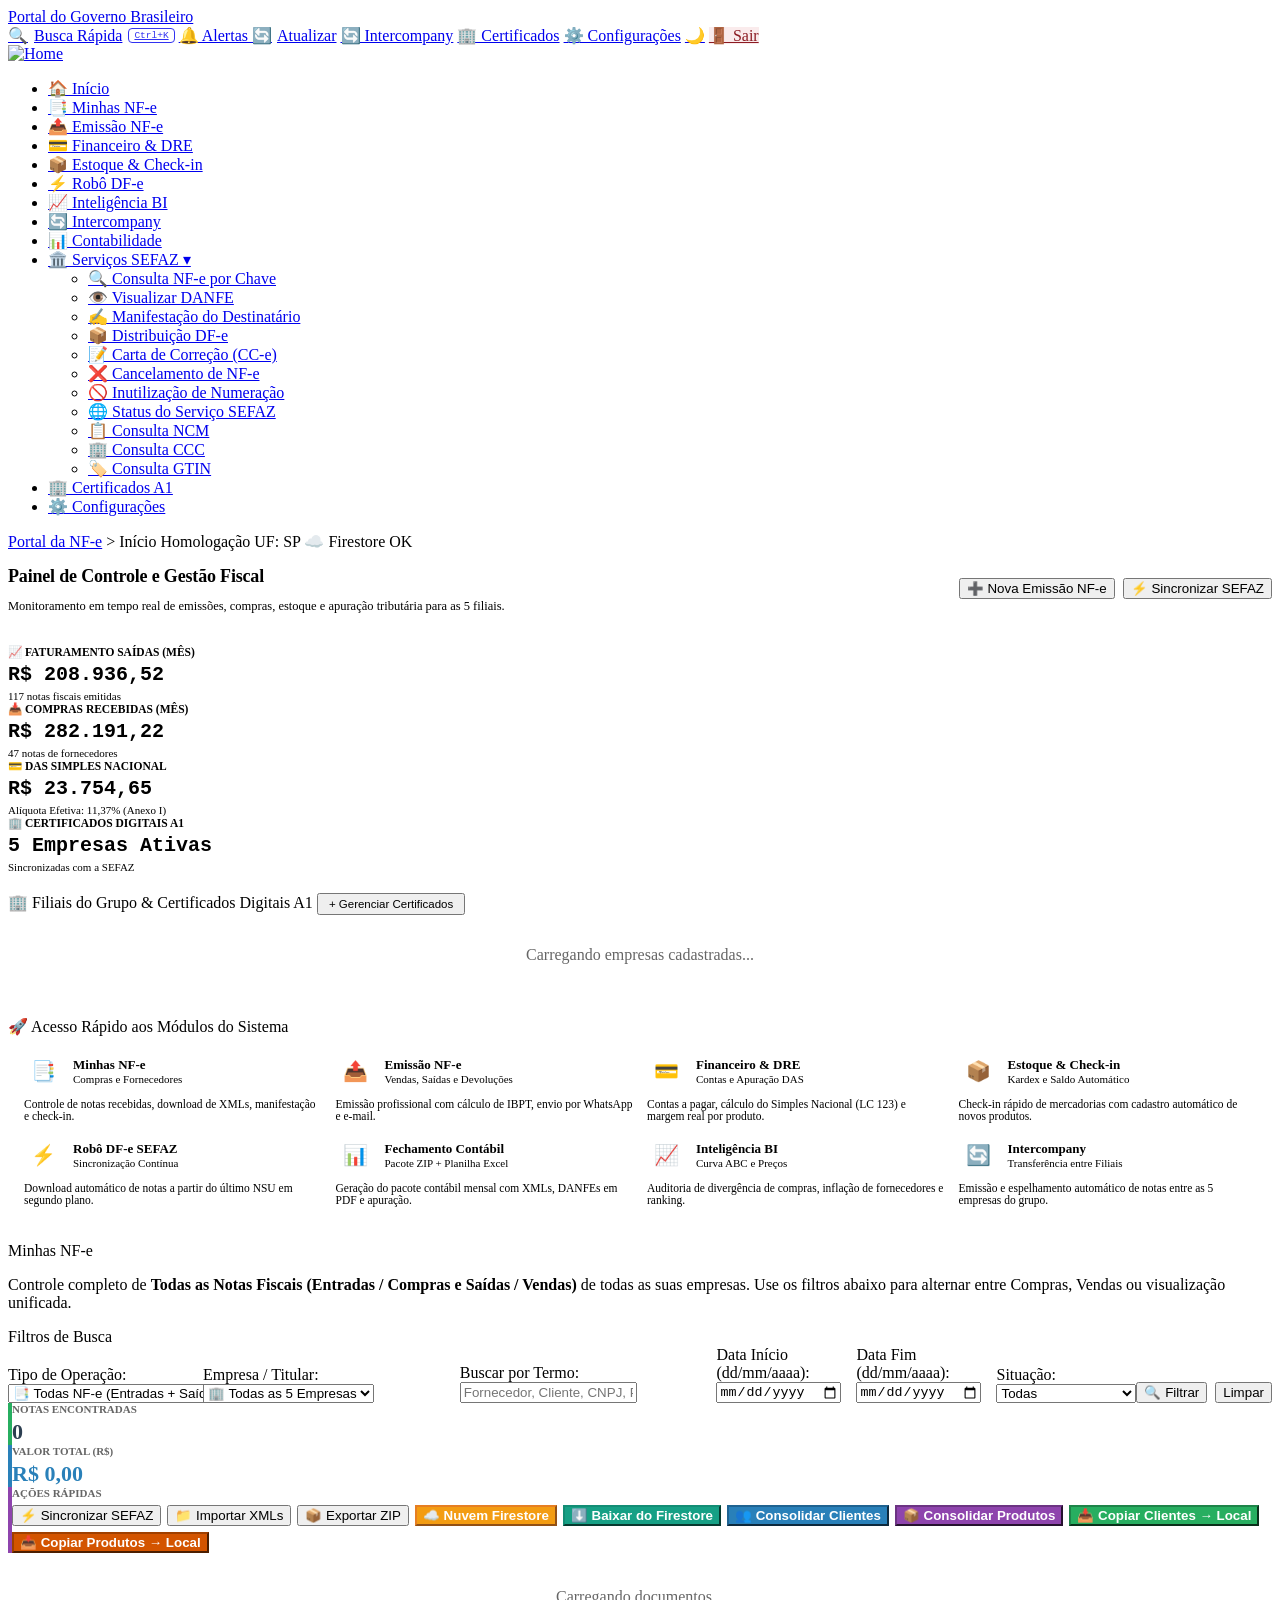
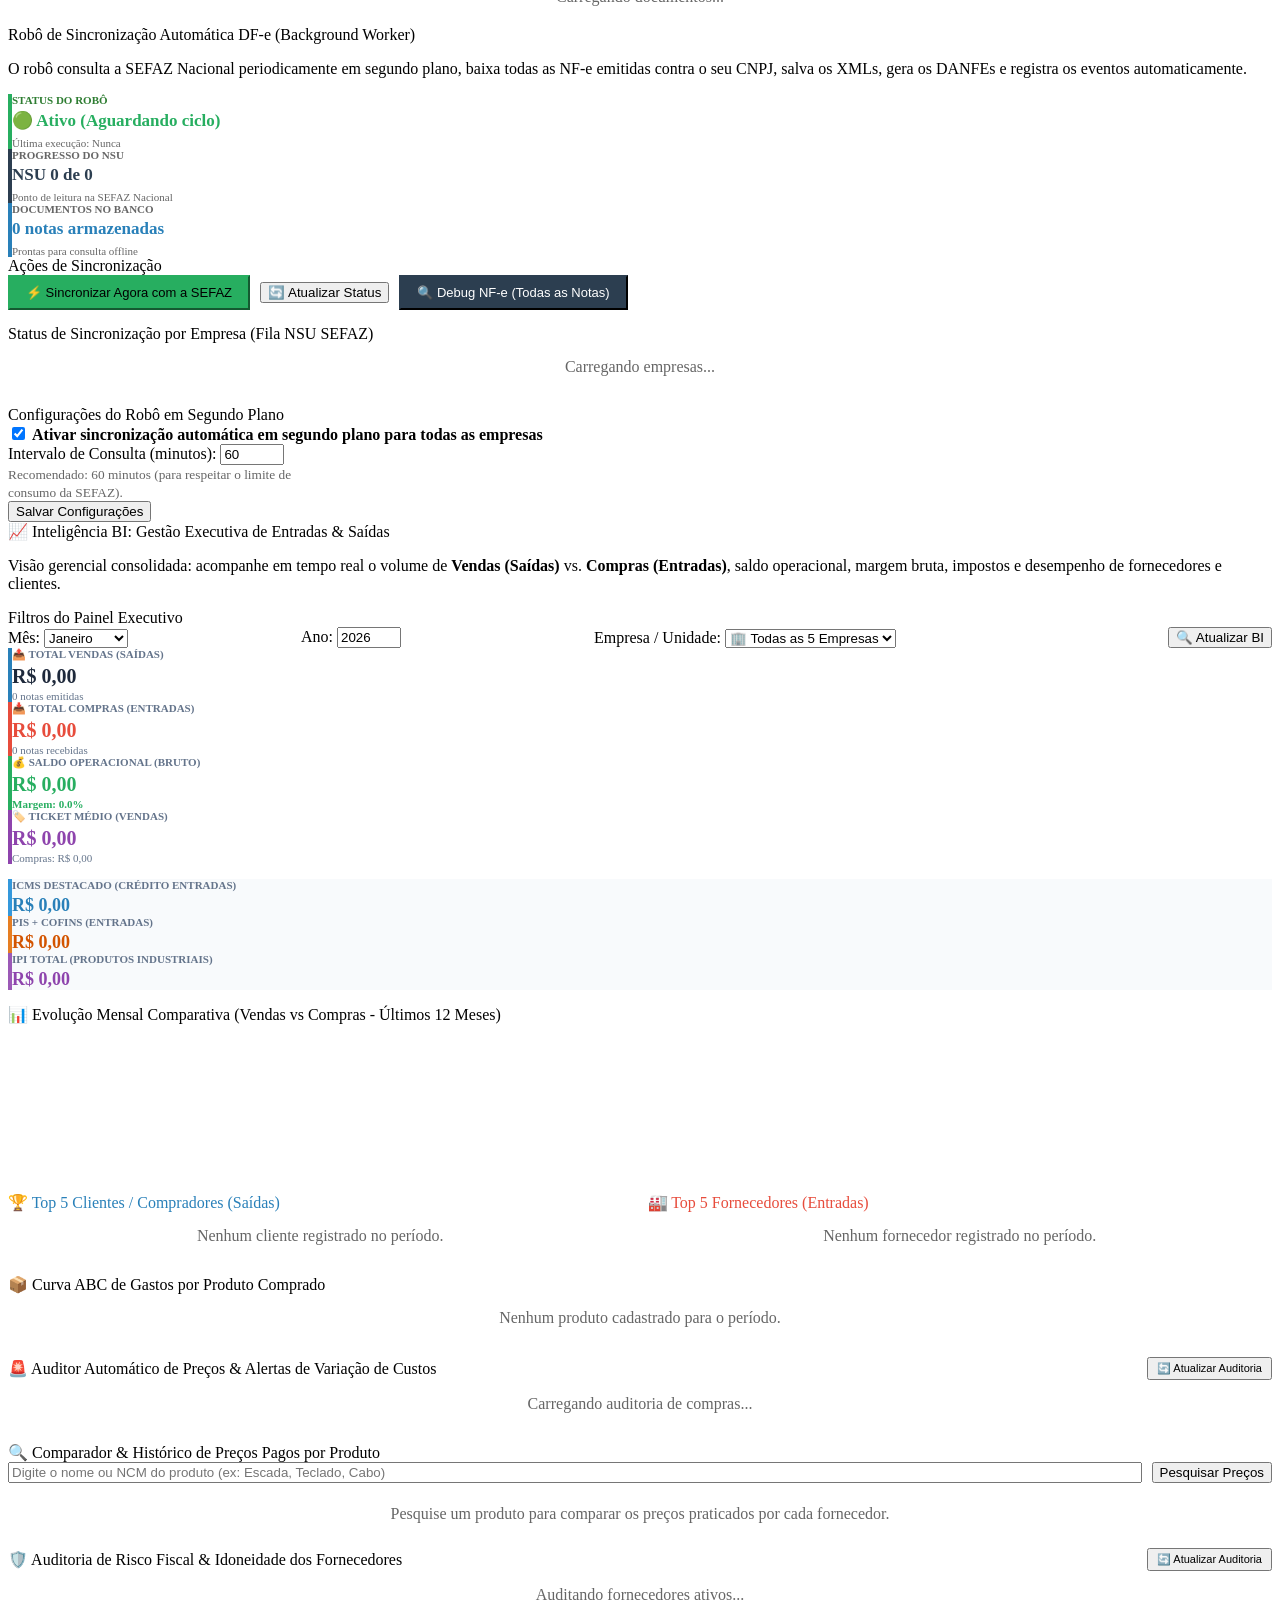
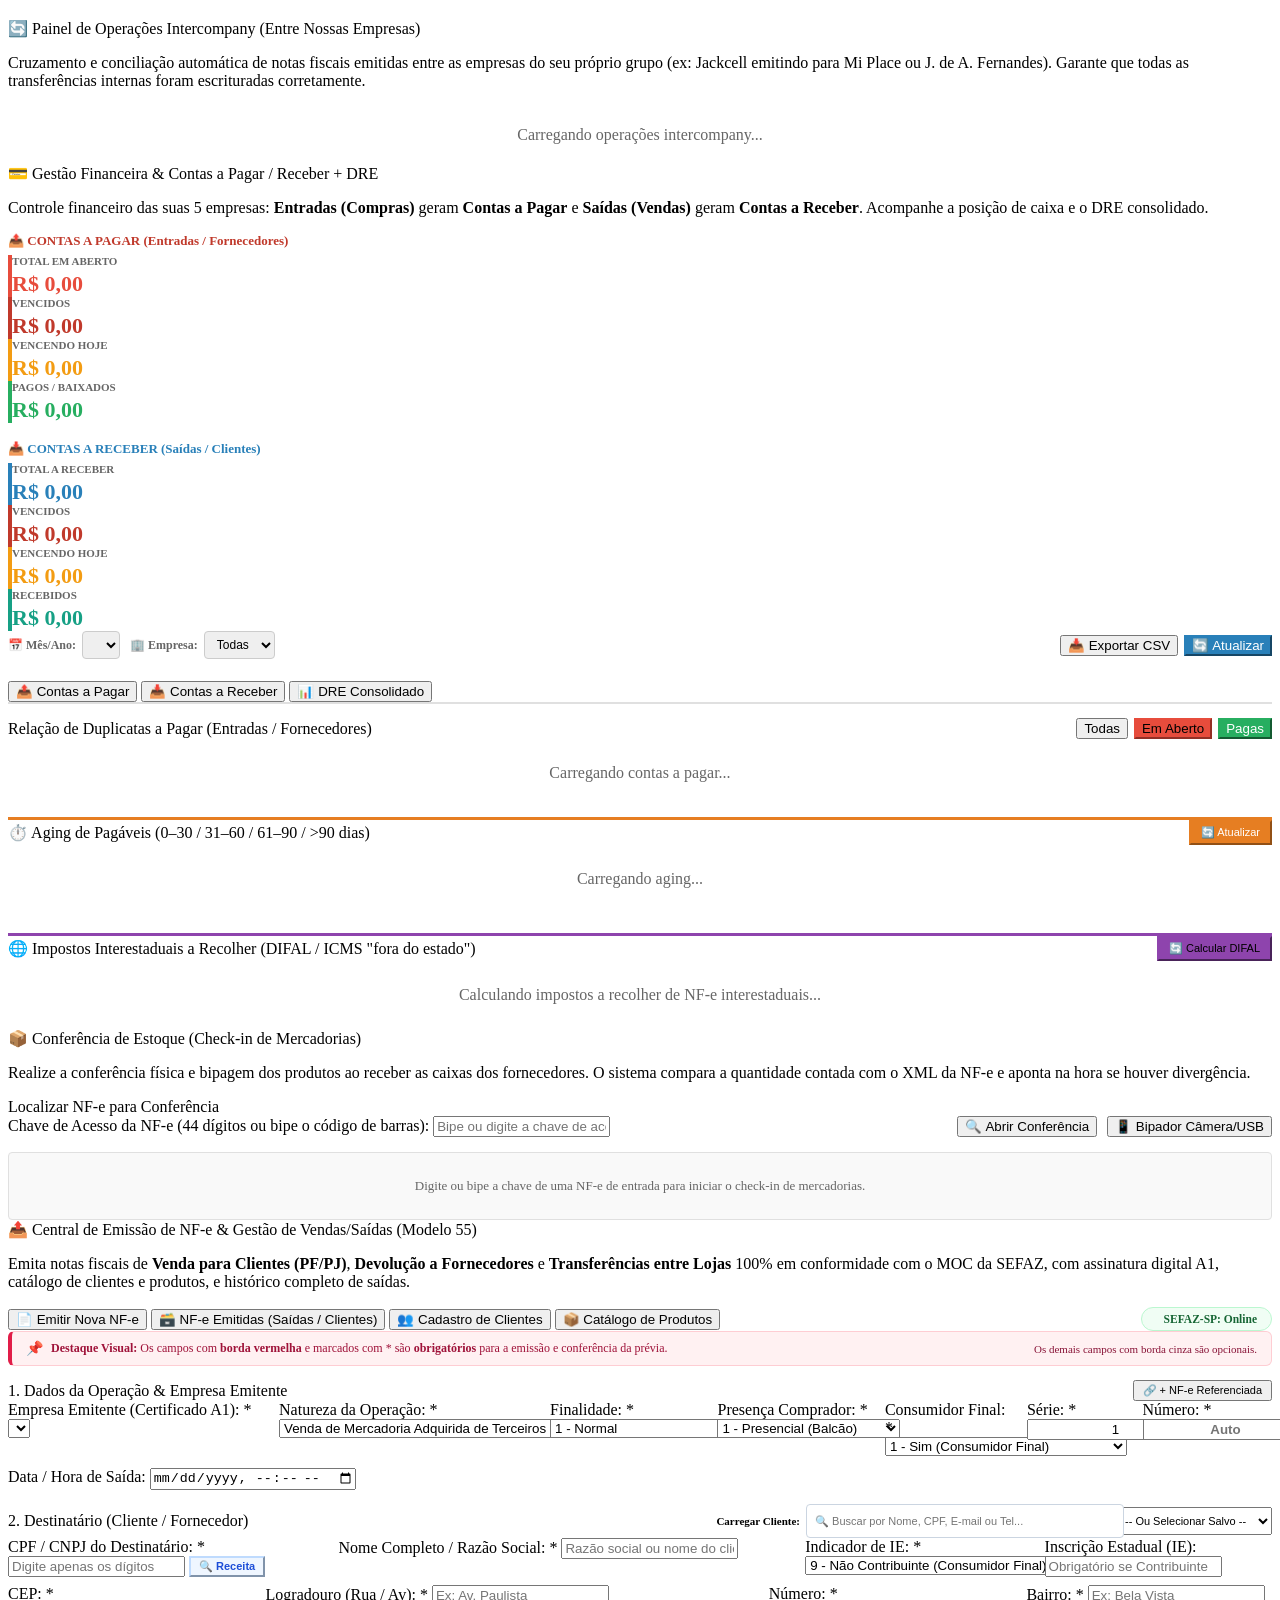
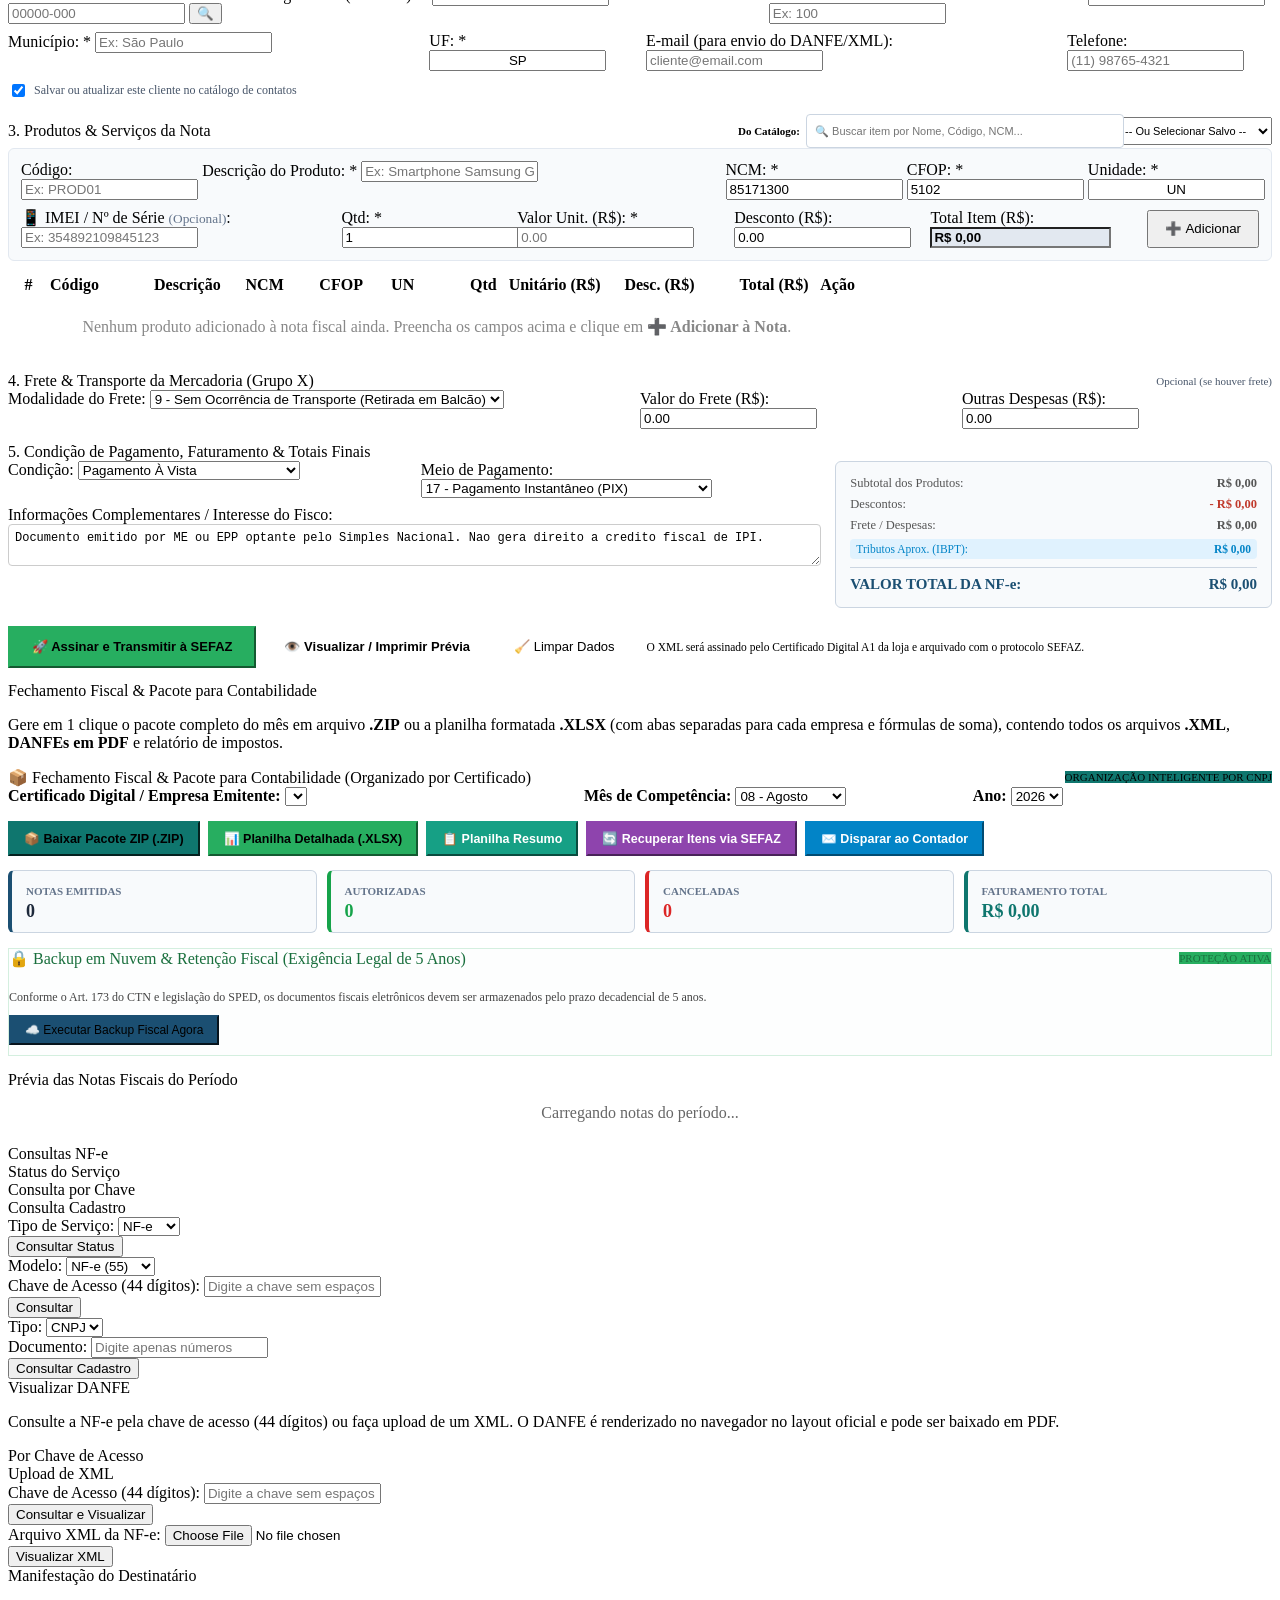
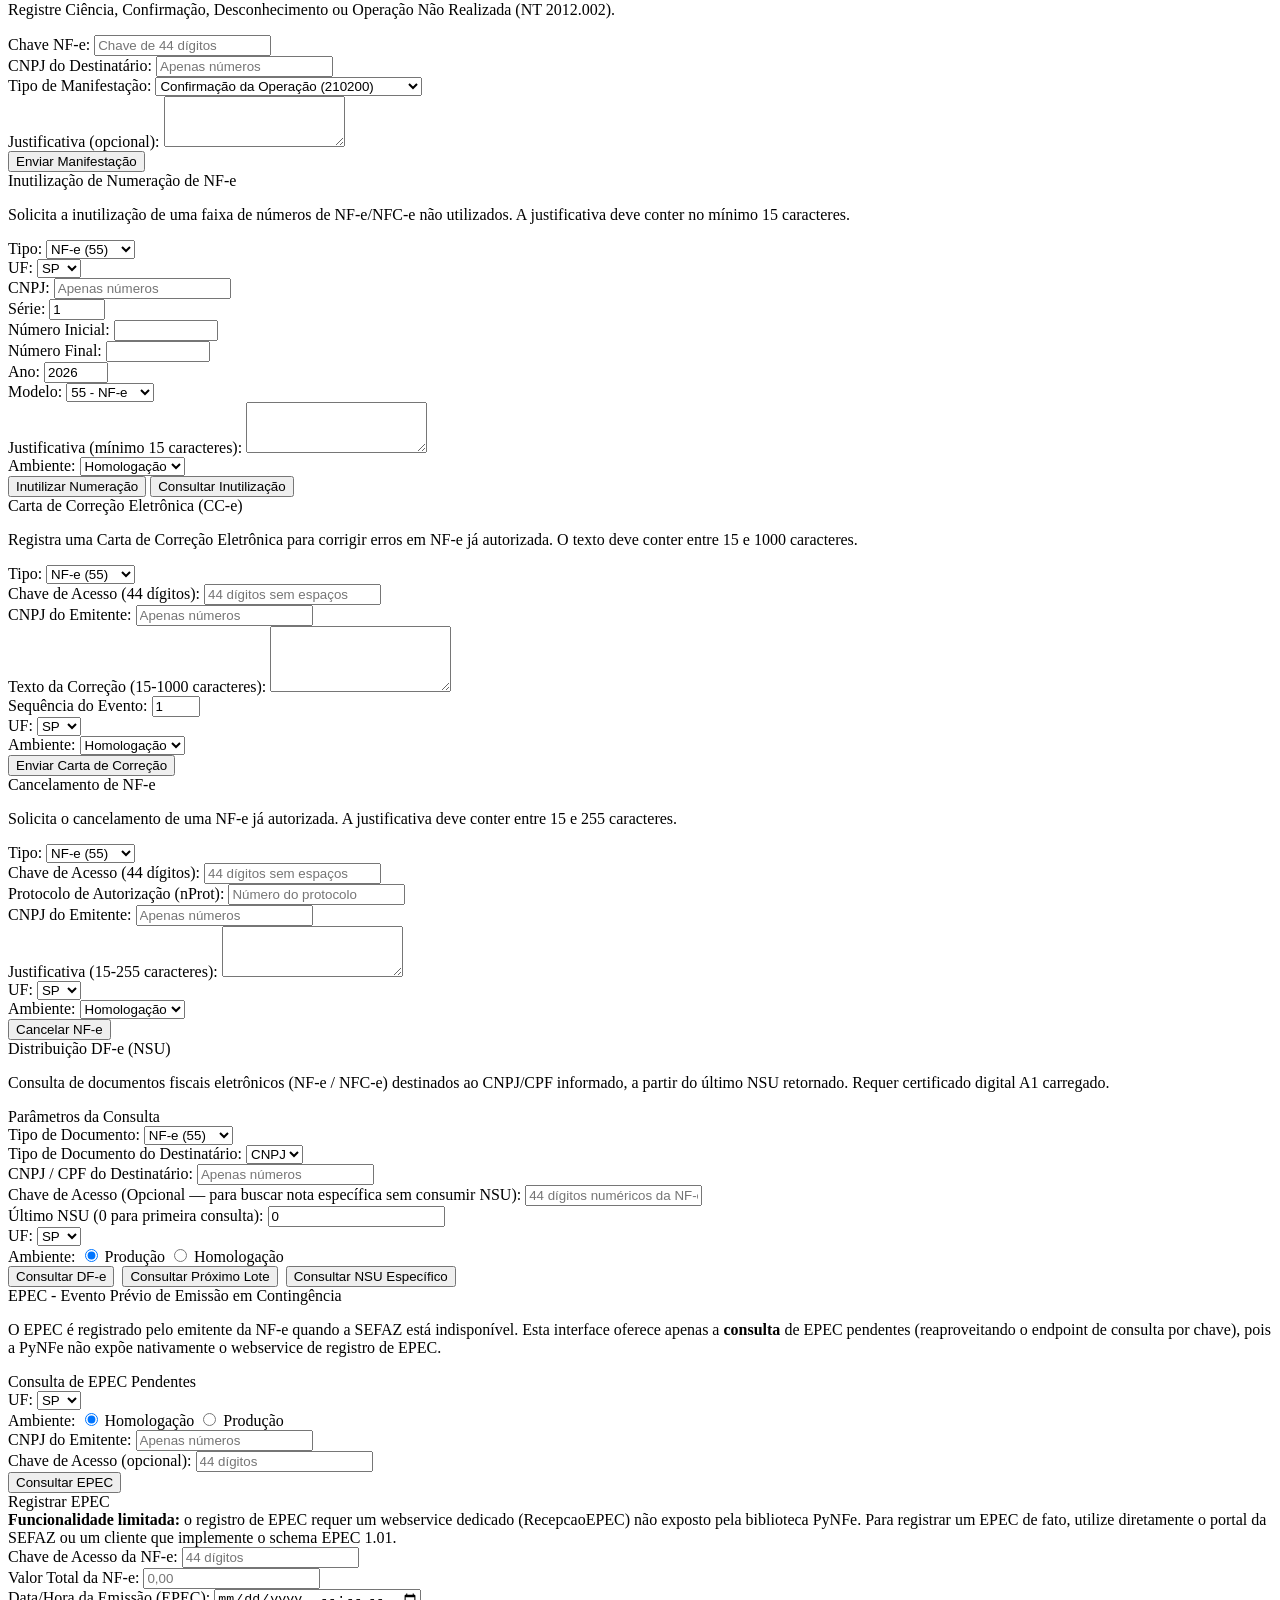
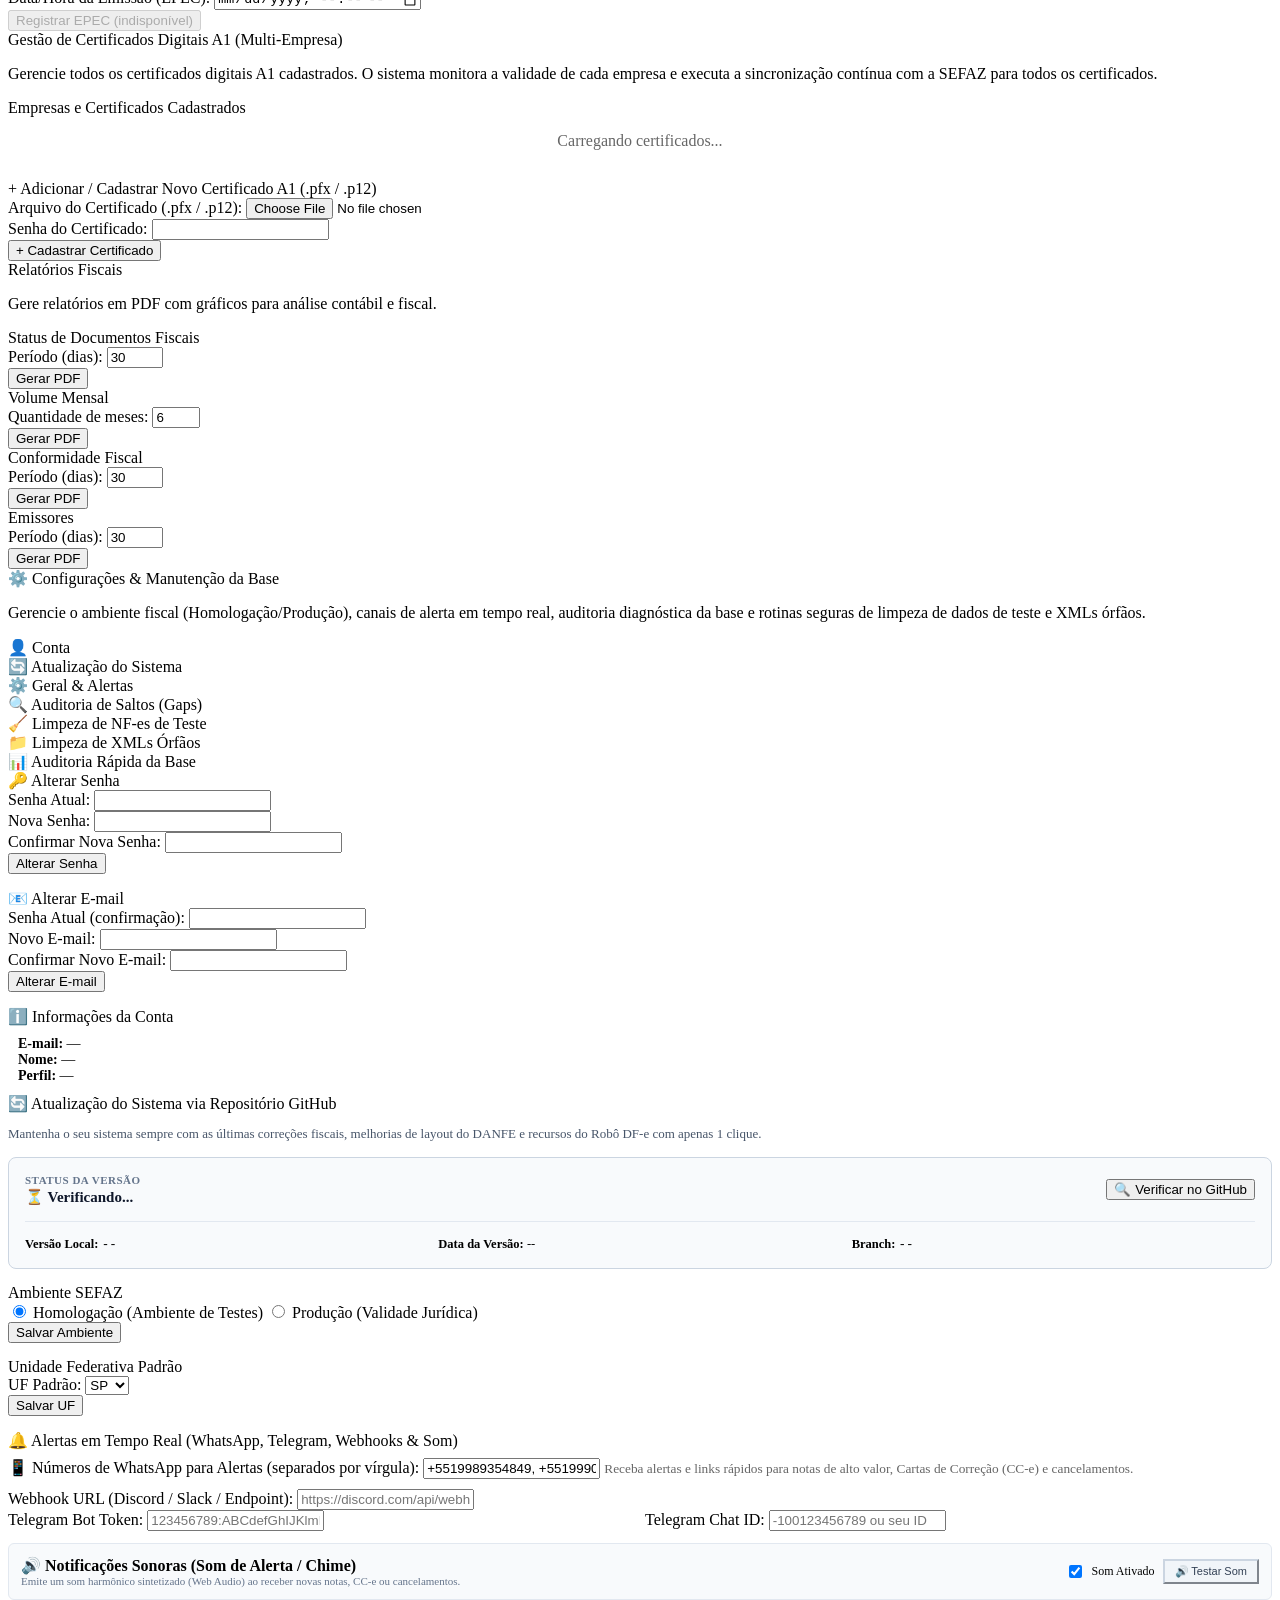
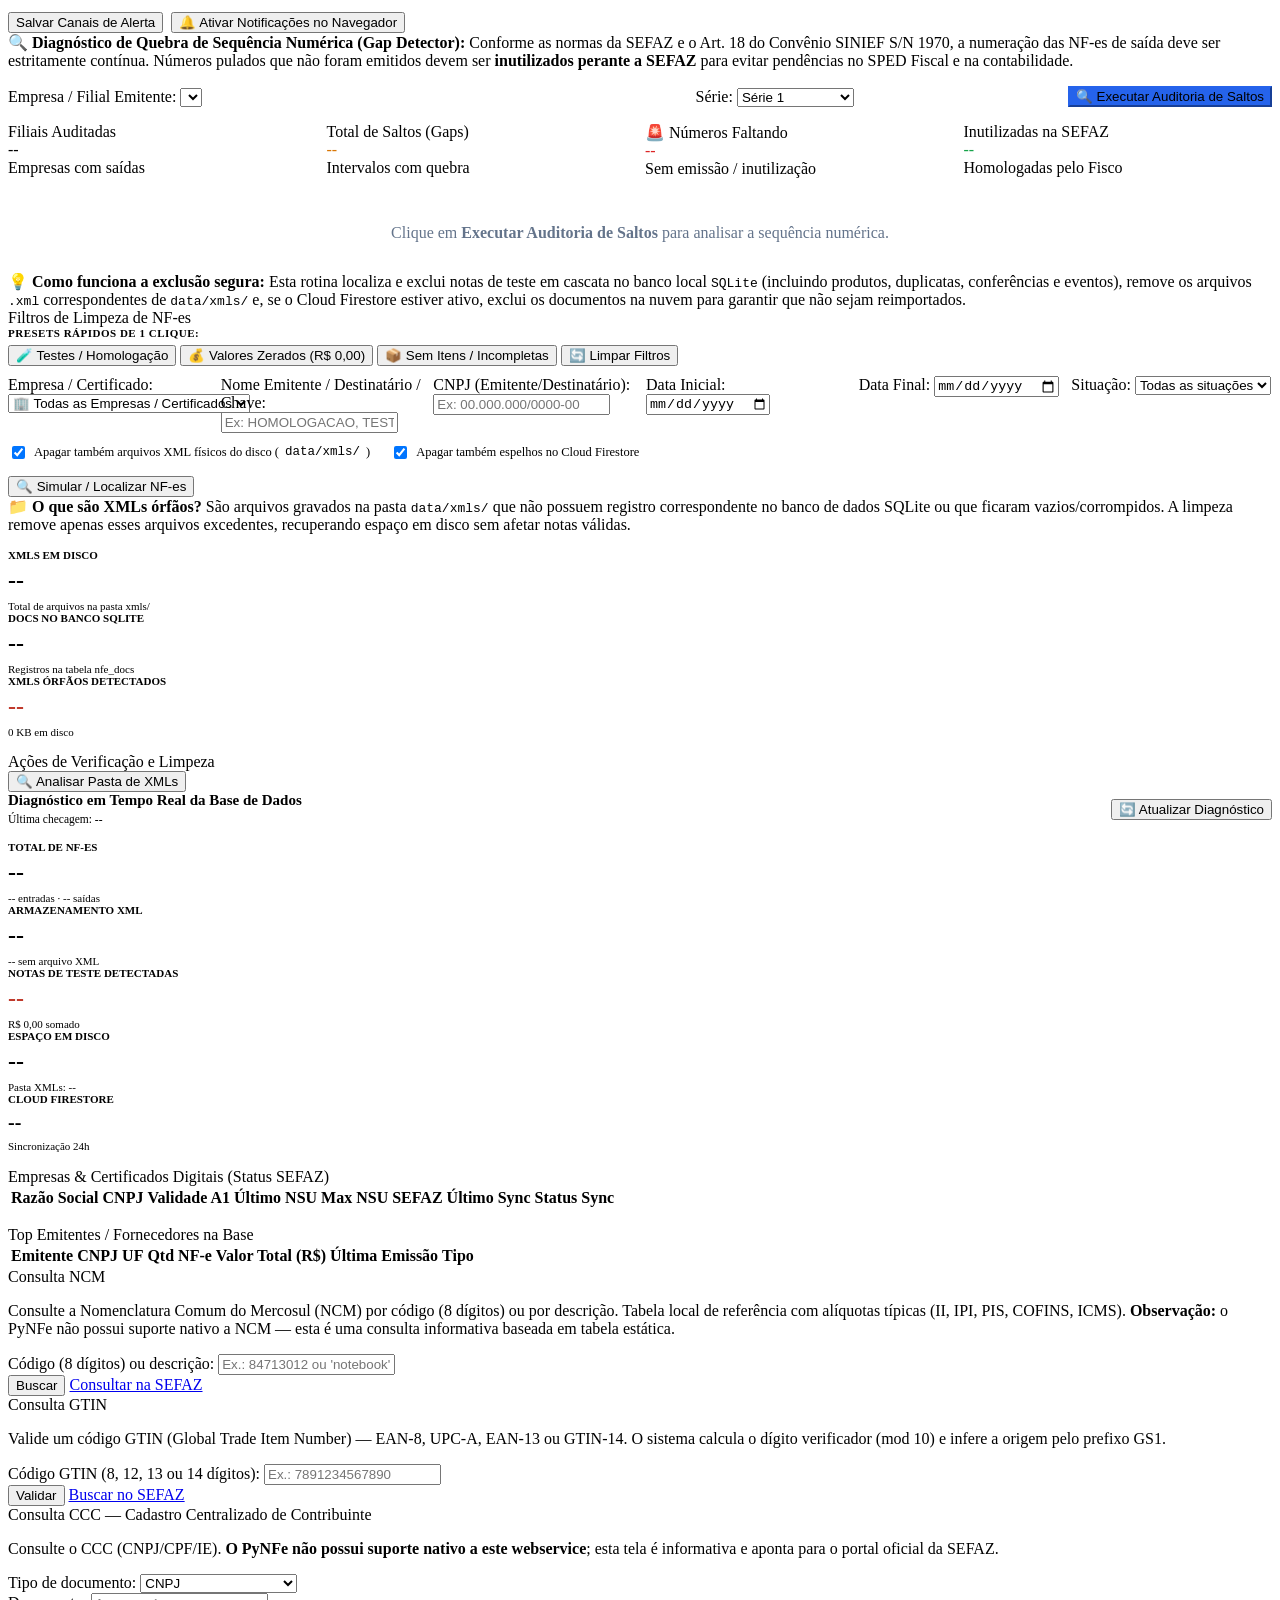
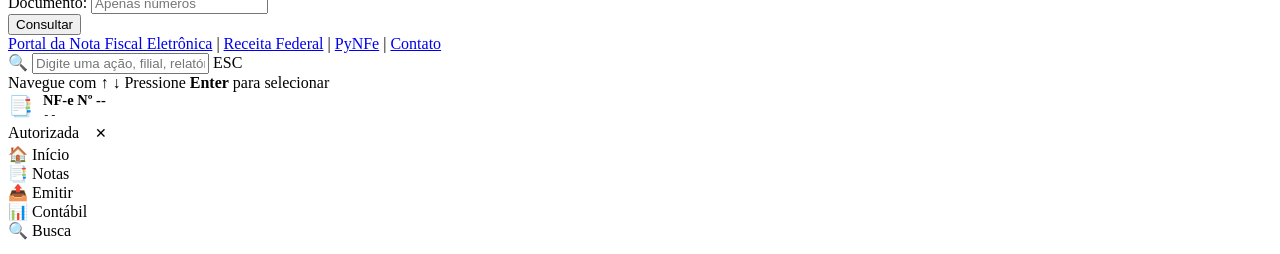
==== commit 8efe04f9: "feat: Botao de atualizacao via GitHub (1-clique), instalador Windows e README para leigos - Adiciona" ====
--- a/frontend/index.html
+++ b/frontend/index.html
@@ -26,6 +26,9 @@
                     🔍 <span>Busca Rápida</span> <span style="font-size:9.5px;padding:1px 5px;border:1px solid currentColor;border-radius:4px;opacity:0.8;font-family:monospace;">Ctrl+K</span>
                 </a>
                 <a href="#" onclick="toggleNotificationsModal(); return false;" id="btn-notif-bell" class="btn-header-pill">🔔 Alertas <span id="notif-unread-badge" style="background:#ef4444;color:#fff;font-size:10px;padding:2px 7px;border-radius:10px;display:none;font-weight:bold;">0</span></a>
+                <a href="#" onclick="abrirModalAtualizacao(); return false;" id="btn-header-update" class="btn-header-pill" title="Atualizar sistema via GitHub" style="display:inline-flex;align-items:center;gap:5px;">
+                    🔄 <span>Atualizar</span> <span id="badge-update-available" style="display:none;background:#22c55e;color:#fff;font-size:9.5px;padding:1px 6px;border-radius:10px;font-weight:bold;">NOVO</span>
+                </a>
                 <a href="#" onclick="showSection('gestao-intercompany'); return false;" class="btn-header-pill">🔄 Intercompany</a>
                 <a href="#" onclick="showSection('certificado'); return false;" class="btn-header-pill">🏢 Certificados</a>
                 <a href="#" onclick="showSection('config'); return false;" class="btn-header-pill">⚙️ Configurações</a>
@@ -2220,6 +2223,7 @@
                     <div class="abasConsultaCompleta">
                         <div class="ajax__tab_header">
                             <div class="ajax__tab_tab active" data-tab="tab-cfg-conta">👤 Conta</div>
+                            <div class="ajax__tab_tab" data-tab="tab-cfg-atualizacao">🔄 Atualização do Sistema</div>
                             <div class="ajax__tab_tab" data-tab="tab-cfg-geral">⚙️ Geral & Alertas</div>
                             <div class="ajax__tab_tab" data-tab="tab-cfg-gaps">🔍 Auditoria de Saltos (Gaps)</div>
                             <div class="ajax__tab_tab" data-tab="tab-cfg-limpeza">🧹 Limpeza de NF-es de Teste</div>
@@ -2287,6 +2291,49 @@
                                         <div><b>Nome:</b> <span id="conta-nome-atual">—</span></div>
                                         <div><b>Perfil:</b> <span id="conta-perfil-atual">—</span></div>
                                     </div>
+                                </div>
+                            </div>
+
+                            <!-- SUBABA: ATUALIZAÇÃO DO SISTEMA -->
+                            <div id="tab-cfg-atualizacao" class="tab-content">
+                                <div class="painelSessao">
+                                    <div class="painelSessaoTitulo">🔄 Atualização do Sistema via Repositório GitHub</div>
+                                    <p style="font-size:13px;color:#475569;margin-bottom:15px;">
+                                        Mantenha o seu sistema sempre com as últimas correções fiscais, melhorias de layout do DANFE e recursos do Robô DF-e com apenas 1 clique.
+                                    </p>
+
+                                    <div id="painel-update-status-container" style="background:#f8fafc;border:1px solid #cbd5e1;border-radius:8px;padding:16px;margin-bottom:15px;">
+                                        <div style="display:flex;justify-content:space-between;align-items:center;flex-wrap:wrap;gap:12px;">
+                                            <div>
+                                                <div style="font-size:11px;color:#64748b;font-weight:bold;text-transform:uppercase;letter-spacing:0.5px;">Status da Versão</div>
+                                                <div id="cfg-update-status-text" style="font-size:15px;font-weight:bold;color:#0f172a;margin-top:2px;">
+                                                    ⏳ Verificando...
+                                                </div>
+                                            </div>
+                                            <div style="display:flex;gap:8px;">
+                                                <button type="button" class="botao" onclick="verificarAtualizacoes(true)">
+                                                    🔍 Verificar no GitHub
+                                                </button>
+                                                <button type="button" id="btn-cfg-executar-update" class="botao botao-primario" onclick="executarAtualizacaoSistema()" style="background:#16a34a;border-color:#16a34a;color:#fff;display:none;">
+                                                    🚀 Atualizar Agora
+                                                </button>
+                                            </div>
+                                        </div>
+
+                                        <div id="cfg-update-details-box" style="margin-top:15px;padding-top:15px;border-top:1px solid #e2e8f0;font-size:12.5px;">
+                                            <div style="display:grid;grid-template-columns:repeat(auto-fit, minmax(200px, 1fr));gap:10px;">
+                                                <div><b>Versão Local:</b> <span id="cfg-update-local-commit" style="font-family:monospace;">--</span></div>
+                                                <div><b>Data da Versão:</b> <span id="cfg-update-local-date">--</span></div>
+                                                <div><b>Branch:</b> <span id="cfg-update-branch" style="font-family:monospace;">--</span></div>
+                                            </div>
+                                            <div id="cfg-update-pending-section" style="display:none;margin-top:12px;background:#eff6ff;border:1px solid #bfdbfe;border-radius:6px;padding:10px;">
+                                                <div style="font-weight:bold;color:#1e40af;margin-bottom:6px;">Novidades da Nova Versão:</div>
+                                                <ul id="cfg-update-commits-list" style="margin:0;padding-left:20px;font-size:12px;color:#1e293b;"></ul>
+                                            </div>
+                                        </div>
+                                    </div>
+
+                                    <div id="cfg-update-log-terminal" style="display:none;background:#0f172a;color:#38bdf8;font-family:monospace;font-size:12px;padding:12px;border-radius:6px;max-height:220px;overflow-y:auto;white-space:pre-wrap;margin-top:10px;"></div>
                                 </div>
                             </div>
 
@@ -3497,6 +3544,65 @@
         </div>
     </div>
 
+    <!-- Modal de Atualização do Sistema (1-Clique) -->
+    <div id="modal-atualizacao-sistema" style="display:none; position:fixed; inset:0; background:rgba(0,0,0,0.65); z-index:10000; align-items:center; justify-content:center; backdrop-filter:blur(2px);">
+        <div style="background:var(--bg-surface, #fff); width:95%; max-width:640px; max-height:90vh; overflow:auto; border-radius:10px; padding:22px; box-shadow:0 15px 50px rgba(0,0,0,0.4); border:1px solid var(--border-main, #cbd5e1);">
+            <div style="display:flex; justify-content:space-between; align-items:center; margin-bottom:15px; border-bottom:1px solid #e2e8f0; padding-bottom:10px;">
+                <div style="display:flex; align-items:center; gap:8px;">
+                    <span style="font-size:22px;">🔄</span>
+                    <h3 style="margin:0; font-size:17px; color:var(--text-main, #0f172a);">Atualização do Sistema (GitHub)</h3>
+                </div>
+                <button type="button" onclick="fecharModalAtualizacao()" style="background:none; border:none; font-size:20px; cursor:pointer; color:var(--text-muted, #64748b);">✕</button>
+            </div>
+
+            <div id="modal-update-loading" style="text-align:center; padding:30px 10px;">
+                <div style="font-size:32px; animation:spin 1s infinite linear; display:inline-block; margin-bottom:10px;">⏳</div>
+                <div style="font-size:14px; color:#475569; font-weight:600;">Consultando atualizações no GitHub...</div>
+            </div>
+
+            <div id="modal-update-content" style="display:none;">
+                <div id="modal-update-banner" style="background:#f8fafc; border:1px solid #e2e8f0; border-radius:8px; padding:14px; margin-bottom:14px;">
+                    <div style="display:flex; align-items:center; justify-content:space-between; flex-wrap:wrap; gap:8px;">
+                        <div>
+                            <div style="font-size:11px; color:#64748b; font-weight:bold; text-transform:uppercase;">Status do Repositório</div>
+                            <div id="modal-update-status-title" style="font-size:15px; font-weight:bold; margin-top:2px;">--</div>
+                        </div>
+                        <span id="modal-update-badge" style="padding:3px 10px; border-radius:99px; font-size:11px; font-weight:bold;">--</span>
+                    </div>
+                </div>
+
+                <div style="display:grid; grid-template-columns:1fr 1fr; gap:10px; font-size:12.5px; background:#f1f5f9; padding:12px; border-radius:6px; margin-bottom:14px;">
+                    <div><b>Versão Local:</b> <span id="modal-update-local-hash" style="font-family:monospace; font-weight:bold;">--</span></div>
+                    <div><b>Data da Versão:</b> <span id="modal-update-local-date">--</span></div>
+                    <div><b>Branch:</b> <span id="modal-update-branch" style="font-family:monospace;">--</span></div>
+                    <div><b>Repositório:</b> <span id="modal-update-repo" style="font-size:11px; word-break:break-all;">--</span></div>
+                </div>
+
+                <div id="modal-update-pending-box" style="display:none; background:#eff6ff; border:1px solid #bfdbfe; border-radius:6px; padding:12px; margin-bottom:14px;">
+                    <div style="font-weight:bold; color:#1e40af; font-size:13px; margin-bottom:6px;">🚀 O que há de novo no GitHub:</div>
+                    <ul id="modal-update-commits" style="margin:0; padding-left:20px; font-size:12px; color:#1e293b; max-height:140px; overflow-y:auto;"></ul>
+                </div>
+
+                <div id="modal-update-terminal" style="display:none; background:#0f172a; color:#38bdf8; font-family:monospace; font-size:12px; padding:12px; border-radius:6px; max-height:200px; overflow-y:auto; white-space:pre-wrap; margin-bottom:14px;"></div>
+
+                <div style="display:flex; justify-content:space-between; align-items:center; gap:10px; margin-top:15px; border-top:1px solid #e2e8f0; padding-top:14px;">
+                    <button type="button" class="botao" onclick="verificarAtualizacoes(true)">
+                        🔄 Checar Novamente
+                    </button>
+                    <div style="display:flex; gap:8px;">
+                        <button type="button" class="botao" onclick="fecharModalAtualizacao()">Fechar</button>
+                        <button type="button" id="btn-modal-executar-update" class="botao botao-primario" onclick="executarAtualizacaoSistema()" style="background:#16a34a; border-color:#16a34a; color:#fff; font-weight:bold;">
+                            🚀 Atualizar Agora (1-Clique)
+                        </button>
+                        <button type="button" id="btn-modal-recarregar" class="botao botao-primario" onclick="location.reload()" style="background:#2563eb; border-color:#2563eb; color:#fff; display:none;">
+                            🔄 Recarregar Página
+                        </button>
+                    </div>
+                </div>
+            </div>
+        </div>
+    </div>
+
     <!-- Modal Debug NF-e -->
     <div id="modal-debug-nfe" style="display:none; position:fixed; inset:0; background:rgba(0,0,0,0.6); z-index:9999; align-items:center; justify-content:center;">
         <div style="background:var(--bg-surface); width:95%; max-width:1200px; max-height:90vh; overflow:auto; border-radius:8px; padding:20px; box-shadow:0 10px 40px rgba(0,0,0,0.5); border:1px solid var(--border-main);">
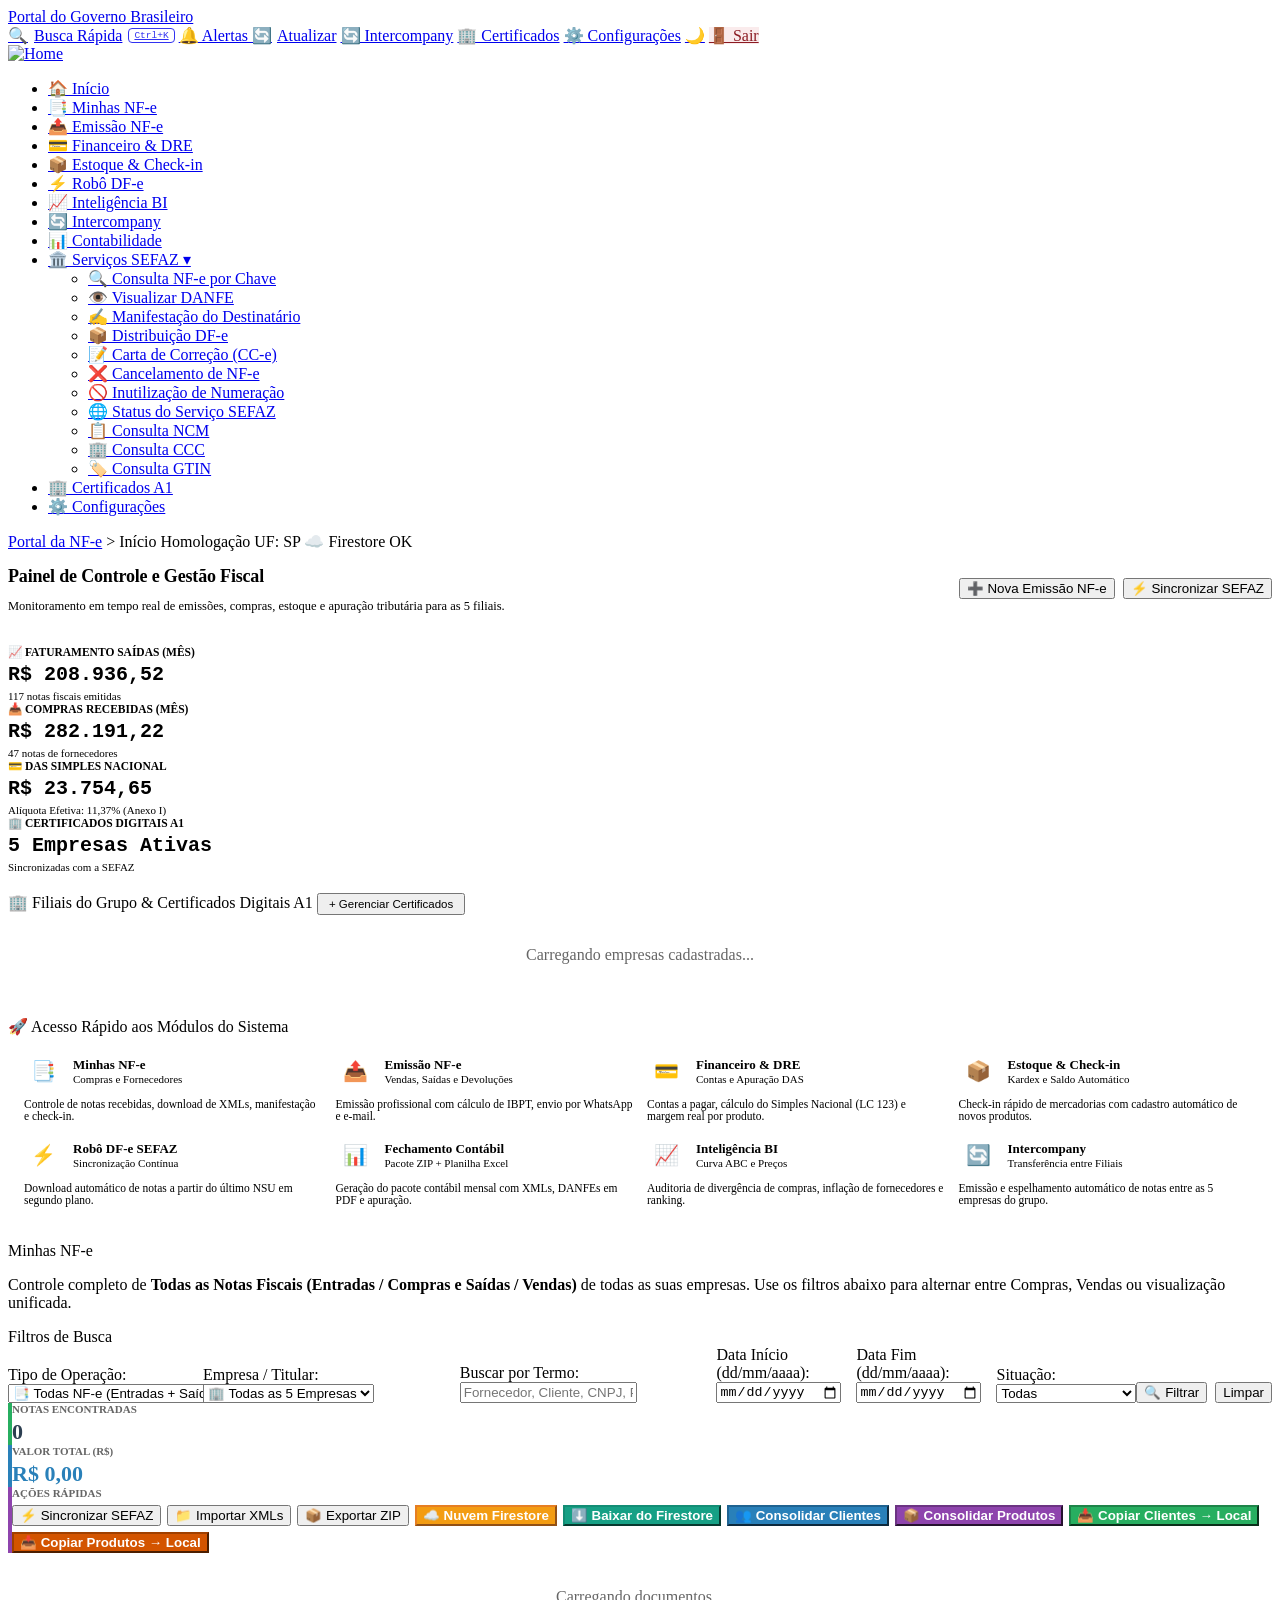
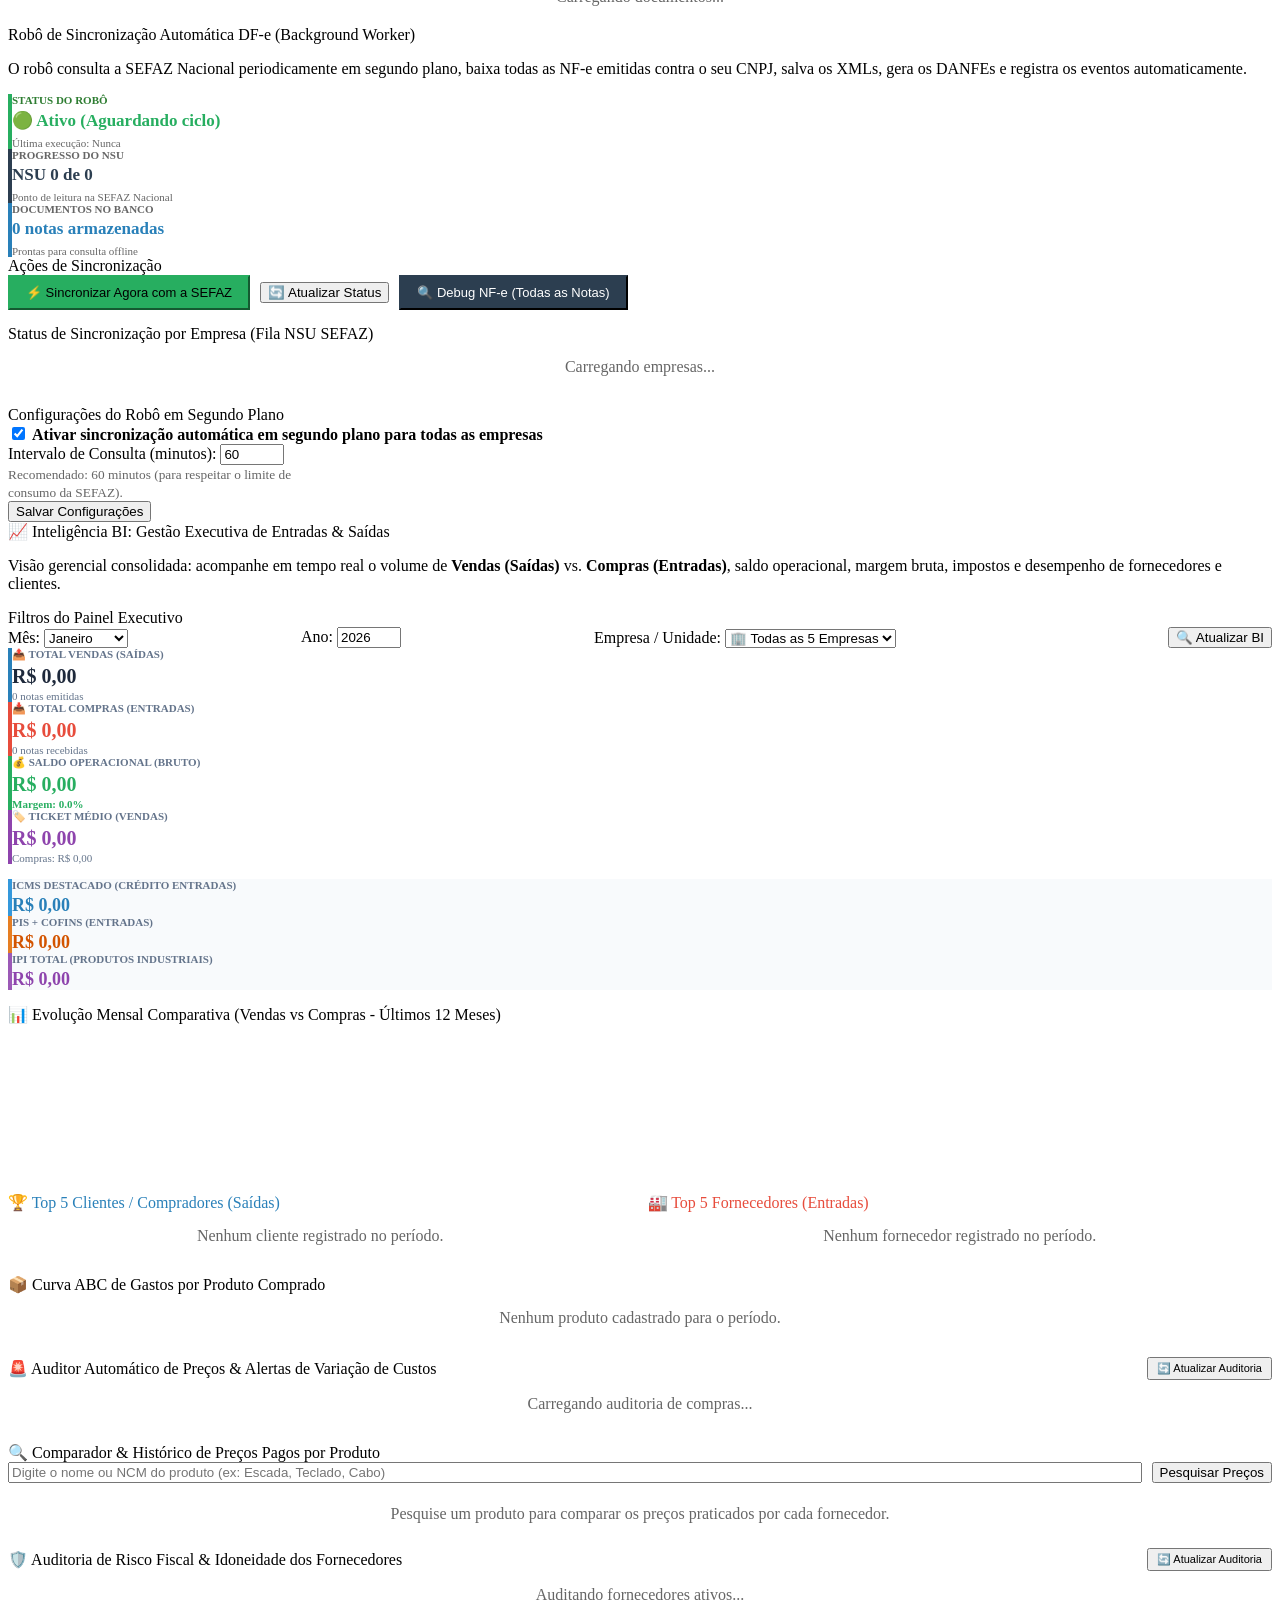
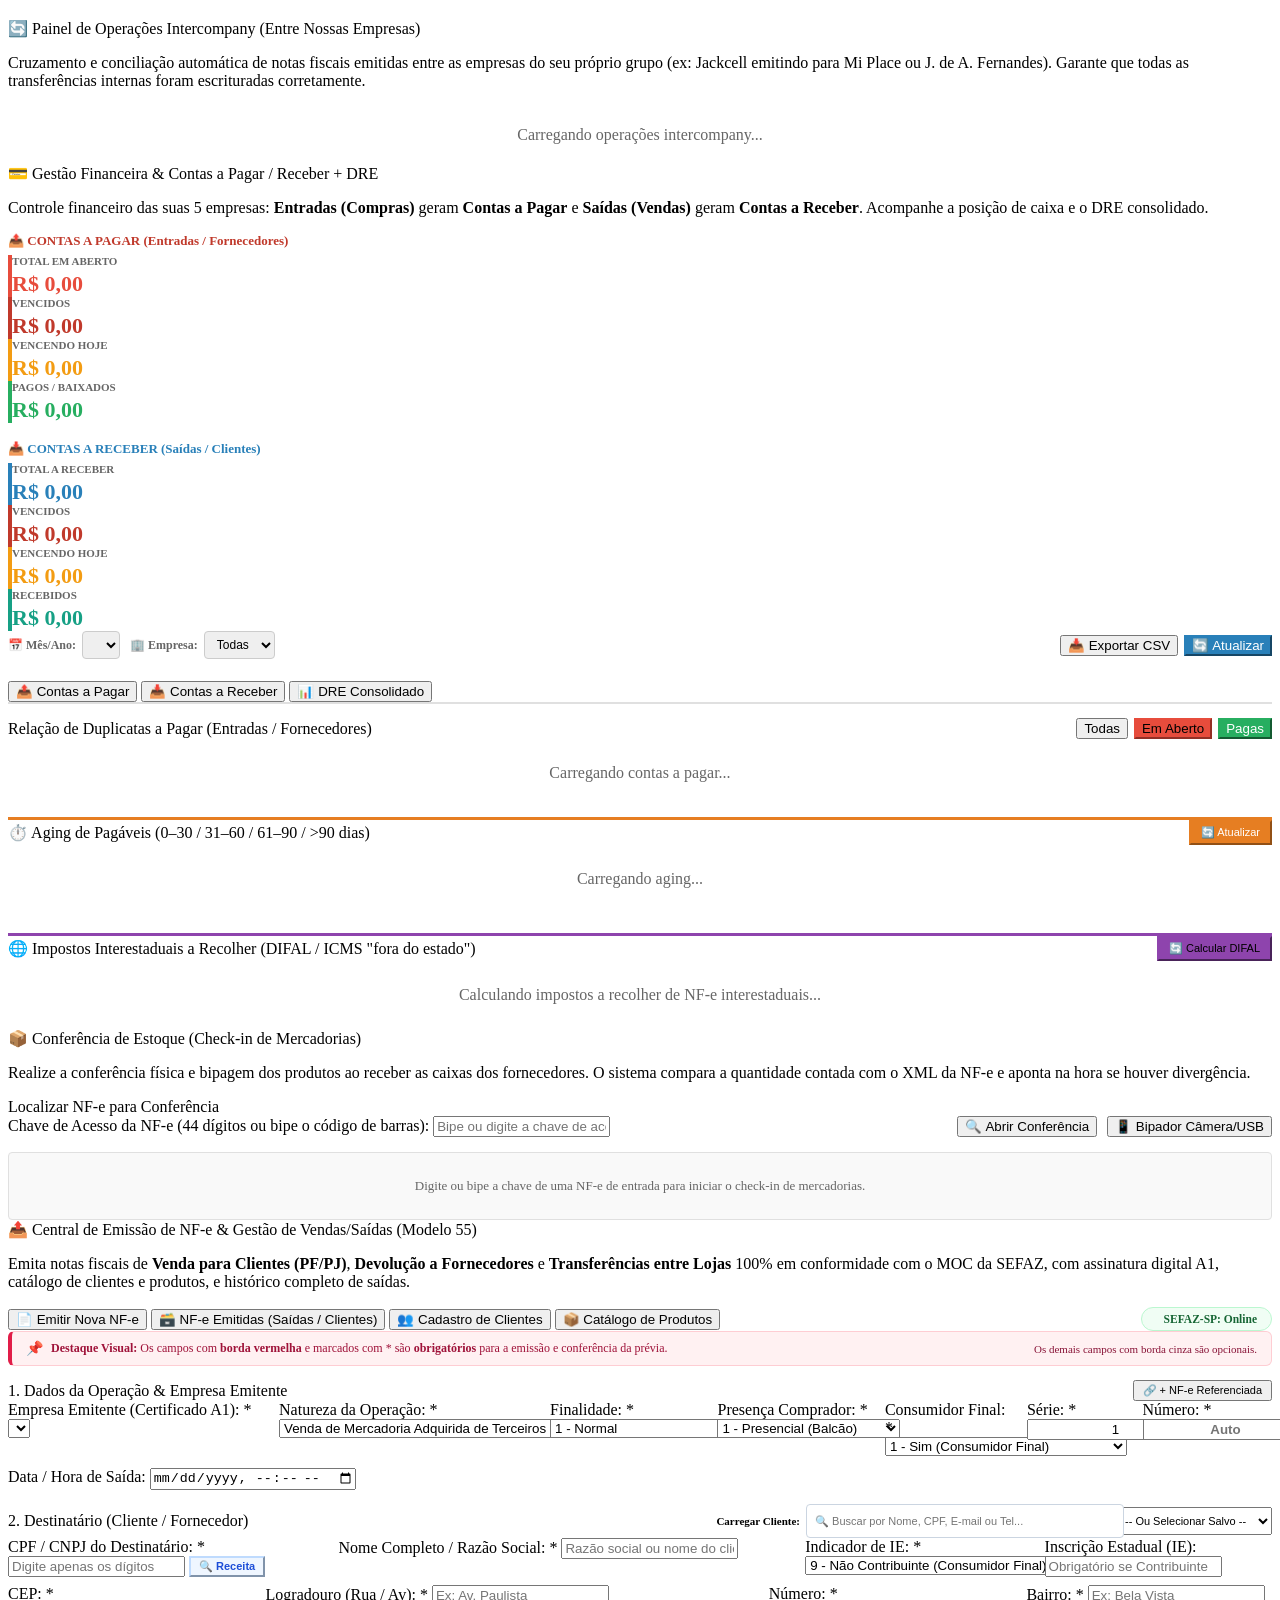
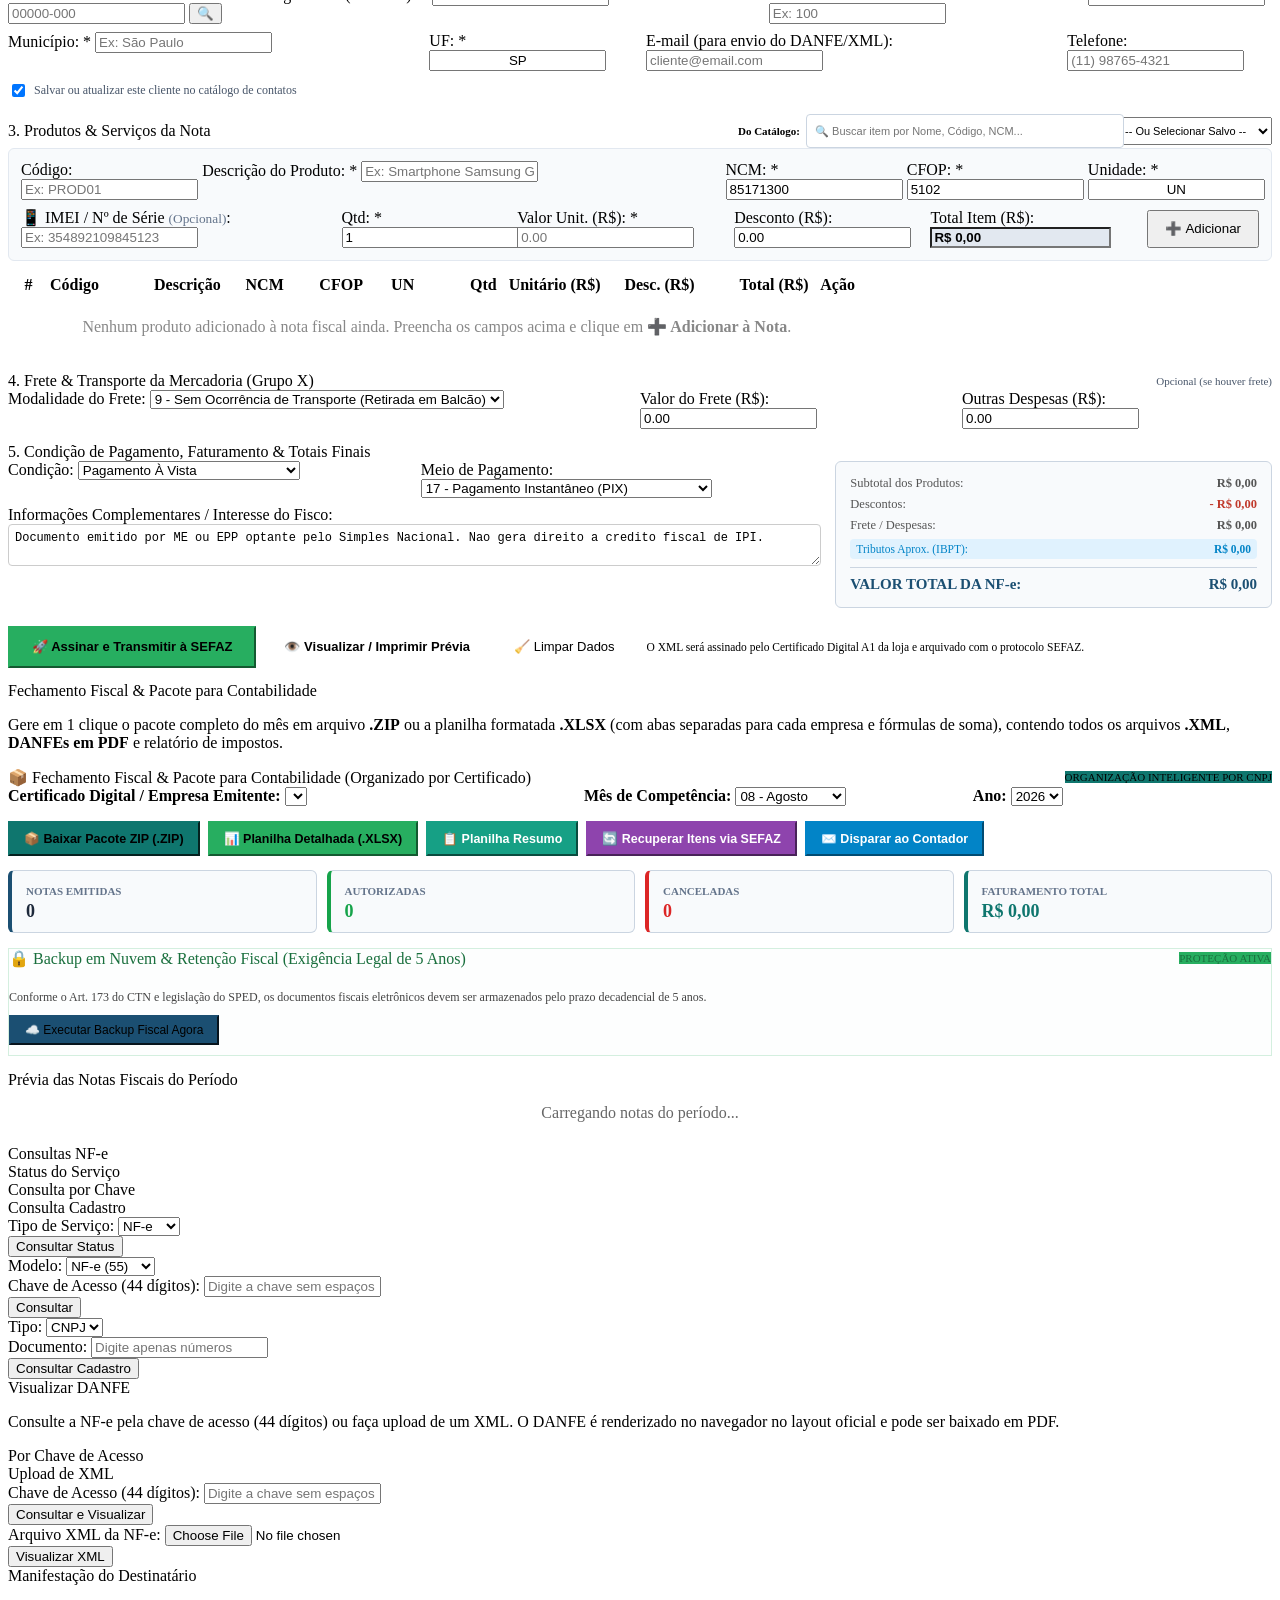
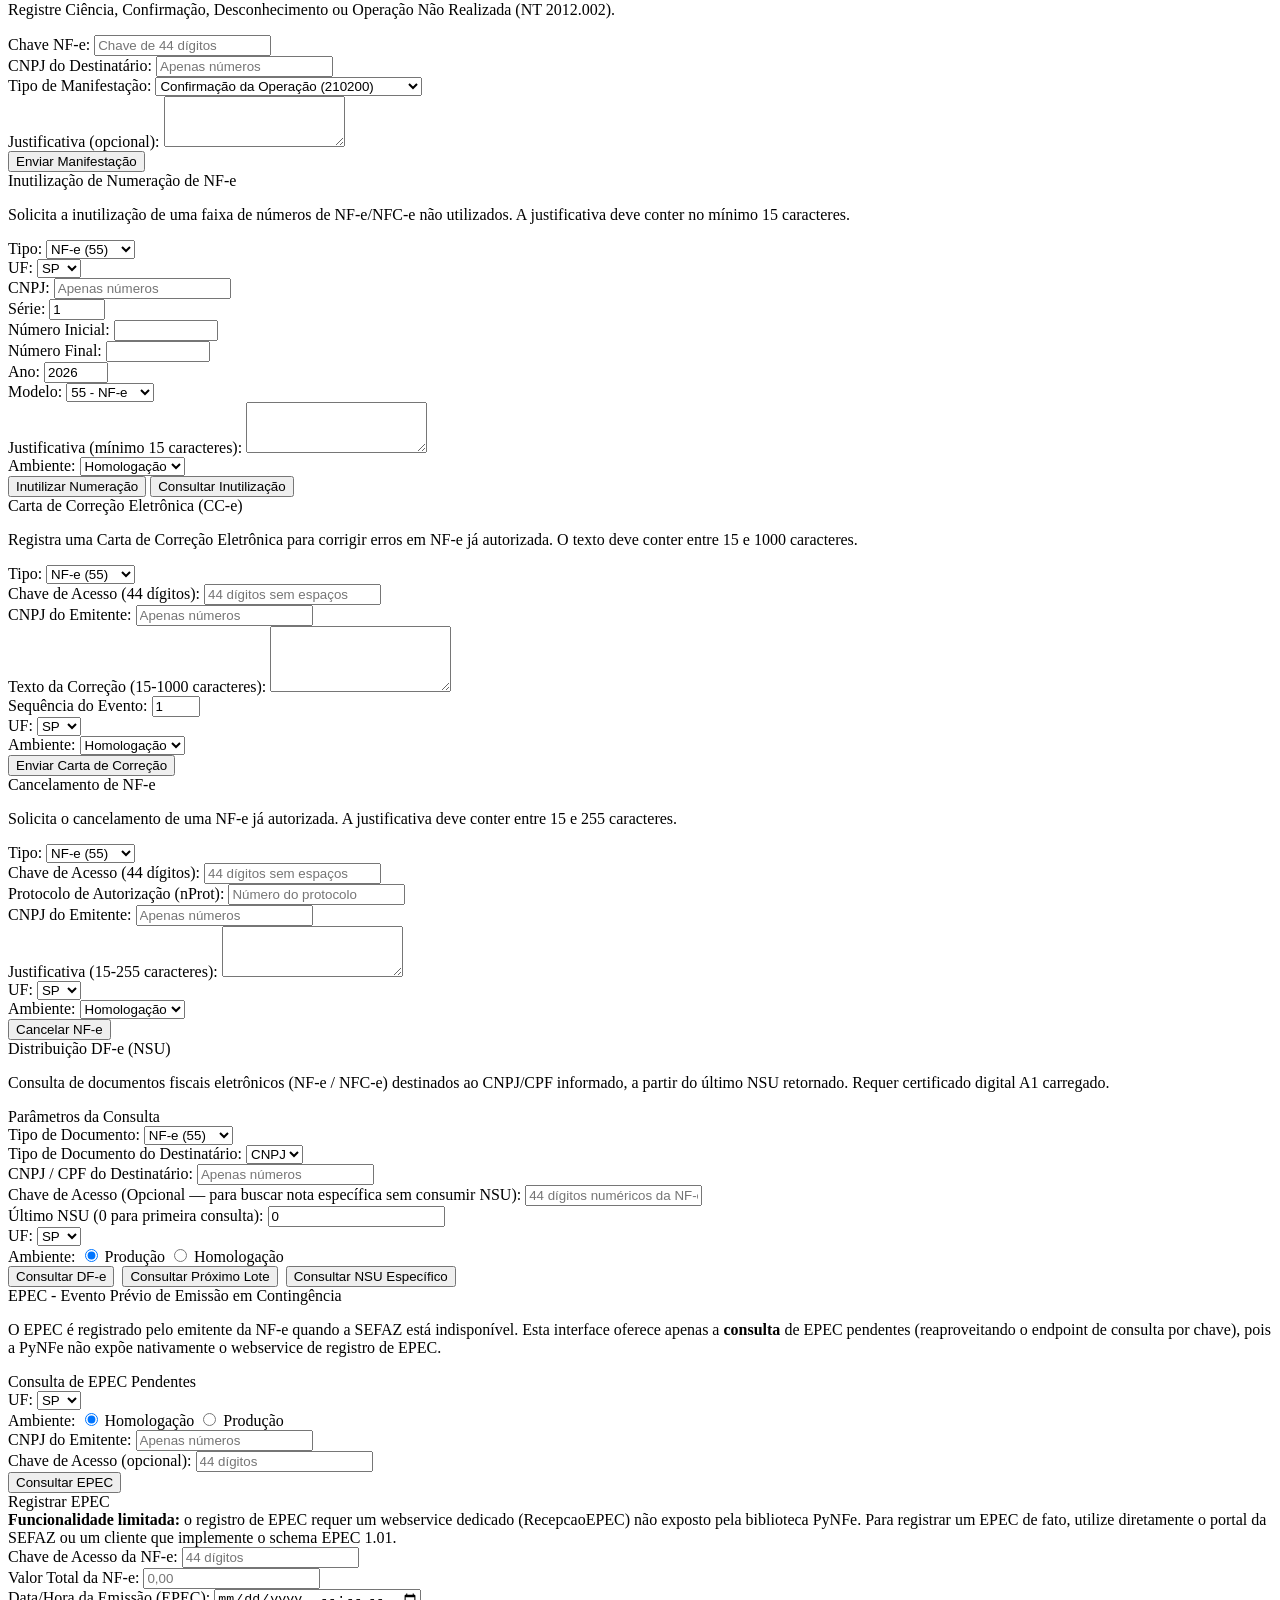
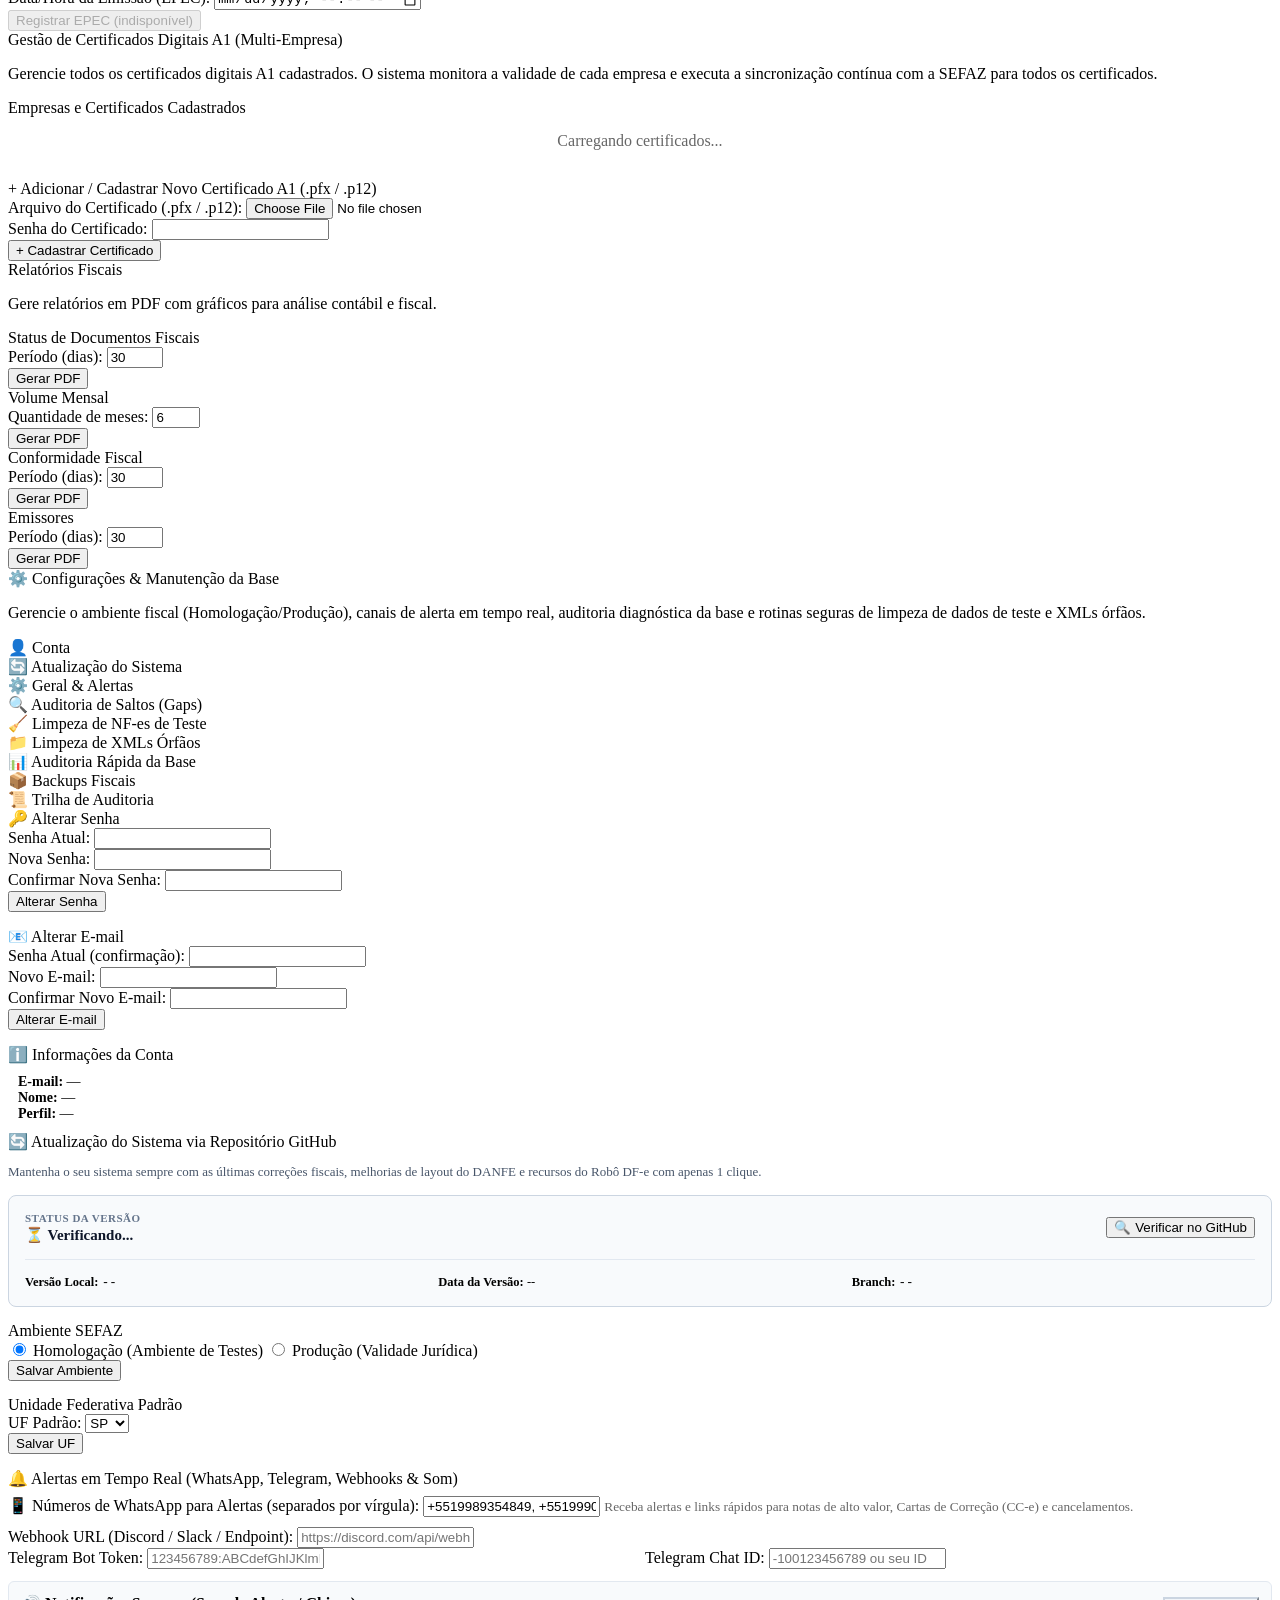
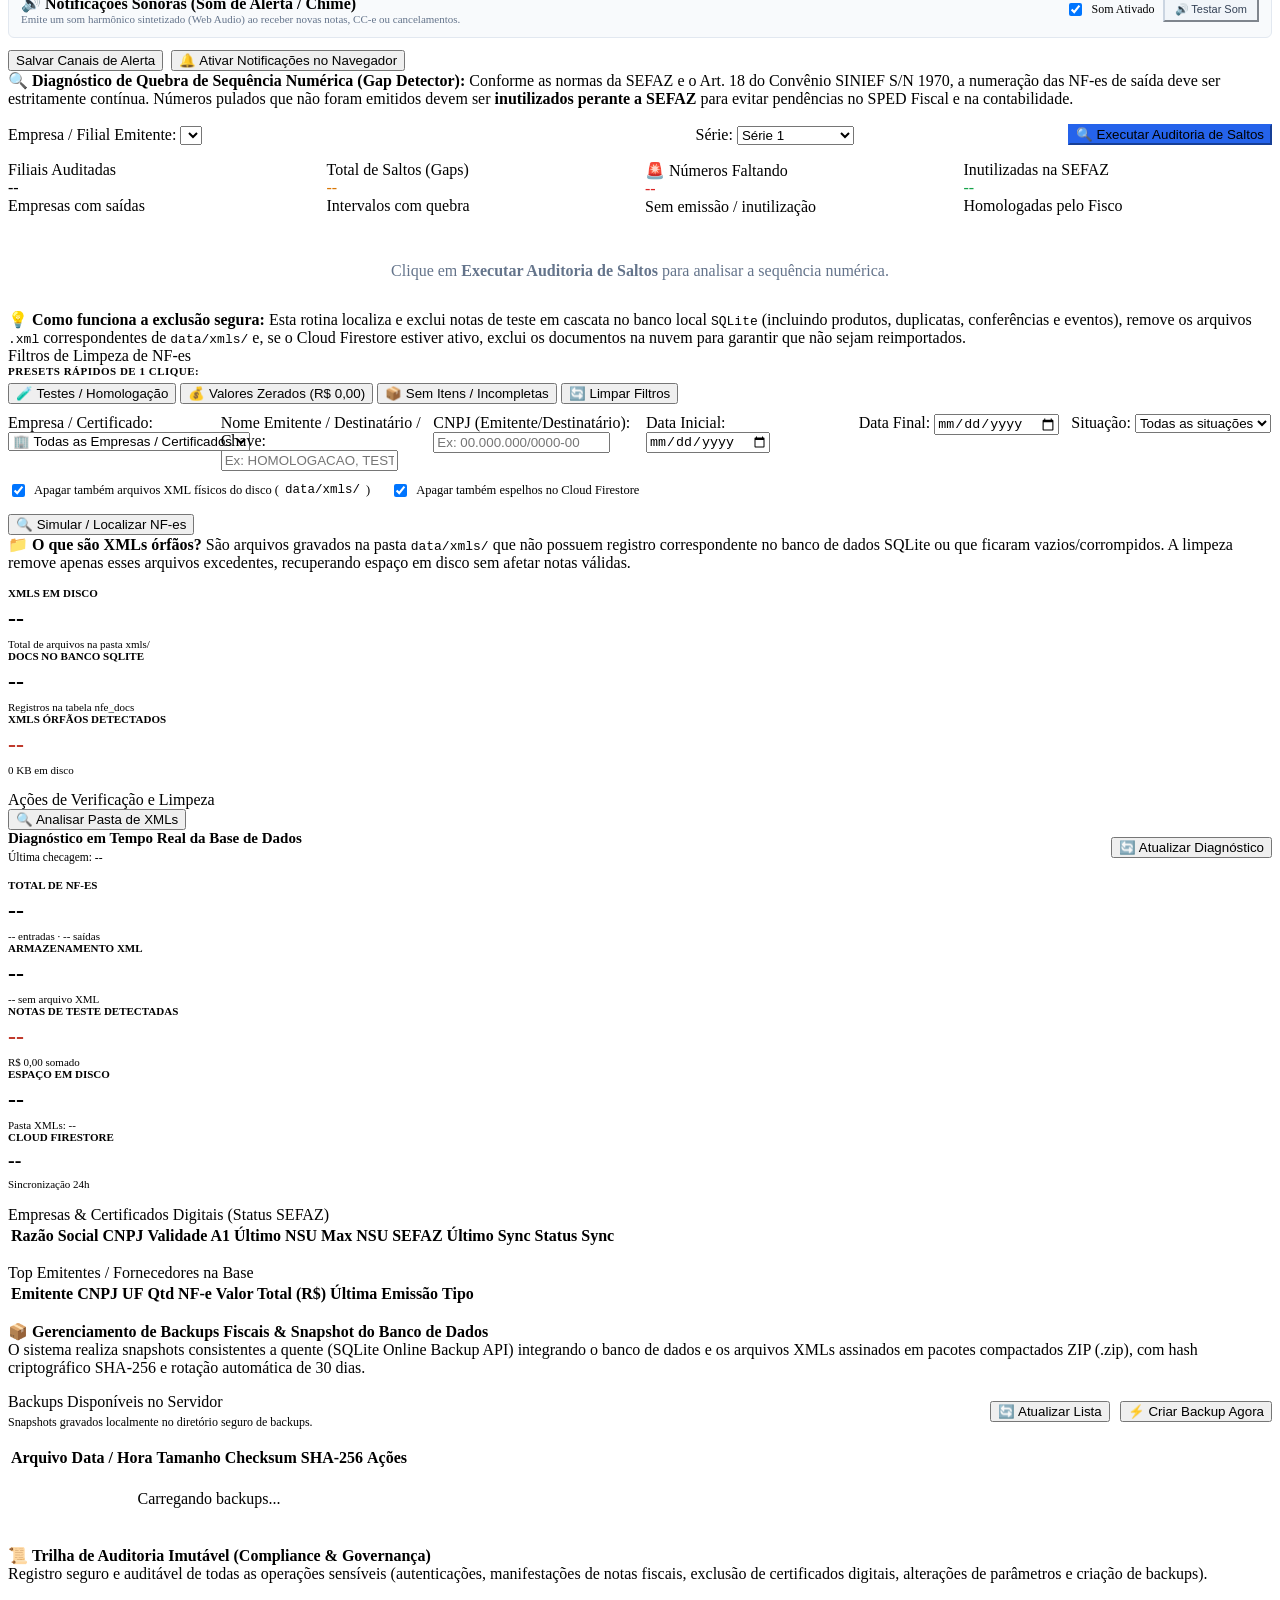
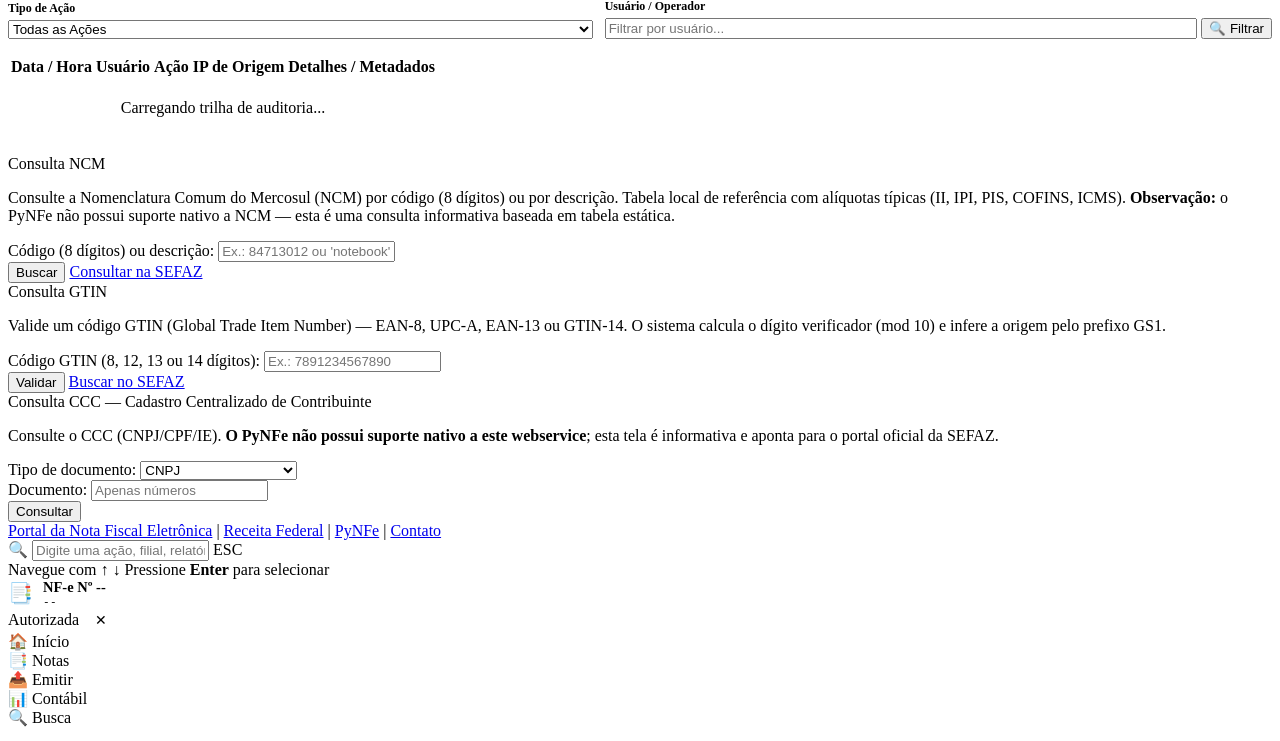
==== commit 0aed02f6: "feat: enterprise modernization (frontend modularization, alembic migrations, desktop entry & didacti" ====
--- a/frontend/index.html
+++ b/frontend/index.html
@@ -121,6 +121,9 @@
                     <span id="badgeStatusFirestore" class="badge-firestore">☁️ Firestore OK</span>
                 </div>
 
+                <!-- Banner Global de Cooldown SEFAZ (cStat 656) -->
+                <div id="global-sefaz-cooldown-banner" style="display:none;margin-bottom:14px;"></div>
+
                 <!-- ================= INÍCIO ================= -->
                 <div id="section-inicio" class="content-section active">
                     <!-- Hero Header Minimalista -->
@@ -2229,6 +2232,8 @@
                             <div class="ajax__tab_tab" data-tab="tab-cfg-limpeza">🧹 Limpeza de NF-es de Teste</div>
                             <div class="ajax__tab_tab" data-tab="tab-cfg-orfaos">📁 Limpeza de XMLs Órfãos</div>
                             <div class="ajax__tab_tab" data-tab="tab-cfg-auditoria">📊 Auditoria Rápida da Base</div>
+                            <div class="ajax__tab_tab" data-tab="tab-cfg-backups">📦 Backups Fiscais</div>
+                            <div class="ajax__tab_tab" data-tab="tab-cfg-audit-trail">📜 Trilha de Auditoria</div>
                         </div>
                         <div class="ajax__tab_body">
 
@@ -2721,6 +2726,115 @@
                                 </div>
                             </div>
 
+                            <!-- SUBABA 7: BACKUPS FISCAIS -->
+                            <div id="tab-cfg-backups" class="tab-content">
+                                <div class="painel_info">
+                                    <div class="divMensagem">
+                                        <p>📦 <b>Gerenciamento de Backups Fiscais &amp; Snapshot do Banco de Dados</b><br>
+                                        O sistema realiza snapshots consistentes a quente (SQLite Online Backup API) integrando o banco de dados e os arquivos XMLs assinados em pacotes compactados ZIP (.zip), com hash criptográfico SHA-256 e rotação automática de 30 dias.
+                                        </p>
+                                    </div>
+                                </div>
+
+                                <div class="painelSessao" style="margin-top:16px;">
+                                    <div style="display:flex;justify-content:space-between;align-items:center;flex-wrap:wrap;gap:12px;">
+                                        <div>
+                                            <div class="painelSessaoTitulo" style="margin-bottom:4px;">Backups Disponíveis no Servidor</div>
+                                            <div style="font-size:12px;color:var(--text-muted);">Snapshots gravados localmente no diretório seguro de backups.</div>
+                                        </div>
+                                        <div style="display:flex;gap:10px;">
+                                            <button type="button" class="botao botao-secundario" id="btn-recarregar-backups" onclick="carregarListaBackups()">
+                                                🔄 Atualizar Lista
+                                            </button>
+                                            <button type="button" class="botao" id="btn-gerar-backup-manual" onclick="executarBackupFiscalManual()">
+                                                ⚡ Criar Backup Agora
+                                            </button>
+                                        </div>
+                                    </div>
+
+                                    <div id="backup-status-area" style="display:none;margin-top:15px;"></div>
+
+                                    <div class="table-responsive" style="margin-top:16px;">
+                                        <table class="tabelaGrupo">
+                                            <thead>
+                                                <tr>
+                                                    <th>Arquivo</th>
+                                                    <th>Data / Hora</th>
+                                                    <th style="text-align:right;">Tamanho</th>
+                                                    <th>Checksum SHA-256</th>
+                                                    <th style="text-align:center;">Ações</th>
+                                                </tr>
+                                            </thead>
+                                            <tbody id="tbody-backups-fiscais">
+                                                <tr>
+                                                    <td colspan="5" style="text-align:center;color:var(--text-muted);padding:20px;">Carregando backups...</td>
+                                                </tr>
+                                            </tbody>
+                                        </table>
+                                    </div>
+                                </div>
+                            </div>
+
+                            <!-- SUBABA 8: TRILHA DE AUDITORIA -->
+                            <div id="tab-cfg-audit-trail" class="tab-content">
+                                <div class="painel_info">
+                                    <div class="divMensagem">
+                                        <p>📜 <b>Trilha de Auditoria Imutável (Compliance &amp; Governança)</b><br>
+                                        Registro seguro e auditável de todas as operações sensíveis (autenticações, manifestações de notas fiscais, exclusão de certificados digitais, alterações de parâmetros e criação de backups).
+                                        </p>
+                                    </div>
+                                </div>
+
+                                <div class="painelSessao" style="margin-top:16px;">
+                                    <div style="display:flex;flex-wrap:wrap;gap:12px;align-items:flex-end;margin-bottom:16px;">
+                                        <div style="flex:1;min-width:180px;">
+                                            <label for="filtro-audit-acao" style="display:block;font-size:12px;font-weight:600;margin-bottom:4px;">Tipo de Ação</label>
+                                            <select id="filtro-audit-acao" class="input-form" style="width:100%;">
+                                                <option value="">Todas as Ações</option>
+                                                <option value="LOGIN">Login no Sistema</option>
+                                                <option value="LOGOUT">Logout</option>
+                                                <option value="MANIFESTACAO">Manifestação de NF-e</option>
+                                                <option value="EXCLUSAO">Exclusão (Certificado/Registro)</option>
+                                                <option value="BACKUP_CRIADO">Criação de Backup Fiscal</option>
+                                                <option value="ALTERACAO">Alteração de Configuração</option>
+                                            </select>
+                                        </div>
+                                        <div style="flex:1;min-width:180px;">
+                                            <label for="filtro-audit-usuario" style="display:block;font-size:12px;font-weight:600;margin-bottom:4px;">Usuário / Operador</label>
+                                            <input type="text" id="filtro-audit-usuario" class="input-form" placeholder="Filtrar por usuário..." style="width:100%;">
+                                        </div>
+                                        <div>
+                                            <button type="button" class="botao" onclick="carregarTrilhaAuditoria(1)">
+                                                🔍 Filtrar
+                                            </button>
+                                        </div>
+                                    </div>
+
+                                    <div class="table-responsive">
+                                        <table class="tabelaGrupo">
+                                            <thead>
+                                                <tr>
+                                                    <th>Data / Hora</th>
+                                                    <th>Usuário</th>
+                                                    <th>Ação</th>
+                                                    <th>IP de Origem</th>
+                                                    <th>Detalhes / Metadados</th>
+                                                </tr>
+                                            </thead>
+                                            <tbody id="tbody-trilha-auditoria">
+                                                <tr>
+                                                    <td colspan="5" style="text-align:center;color:var(--text-muted);padding:20px;">Carregando trilha de auditoria...</td>
+                                                </tr>
+                                            </tbody>
+                                        </table>
+                                    </div>
+
+                                    <!-- Paginação -->
+                                    <div id="audit-paginacao" style="display:flex;justify-content:space-between;align-items:center;margin-top:16px;font-size:13px;color:var(--text-muted);">
+                                    </div>
+                                </div>
+                            </div>
+
                         </div>
                     </div>
                 </div>
@@ -3700,6 +3814,22 @@
     <script src="/static/js/ui-skeleton.js"></script>
     <script src="/static/js/ui-keyboard.js"></script>
     <script src="/static/js/ui-tour.js"></script>
+    <!-- Módulos de Domínio Refatorados -->
+    <script src="/static/js/modules/core.js"></script>
+    <script src="/static/js/modules/navigation.js"></script>
+    <script src="/static/js/modules/certificados.js"></script>
+    <script src="/static/js/modules/danfe.js"></script>
+    <script src="/static/js/modules/manifestacao.js"></script>
+    <script src="/static/js/modules/documentos.js"></script>
+    <script src="/static/js/modules/sync.js"></script>
+    <script src="/static/js/modules/contabil.js"></script>
+    <script src="/static/js/modules/manutencao.js"></script>
+    <script src="/static/js/modules/financeiro.js"></script>
+    <script src="/static/js/modules/emissor.js"></script>
+    <script src="/static/js/modules/nfe-ops.js"></script>
+    <script src="/static/js/modules/cadastros.js"></script>
+    <script src="/static/js/modules/updater.js"></script>
+    <!-- Entry Point Bootstrap -->
     <script src="/static/js/app.js"></script>
 </body>
 </html>
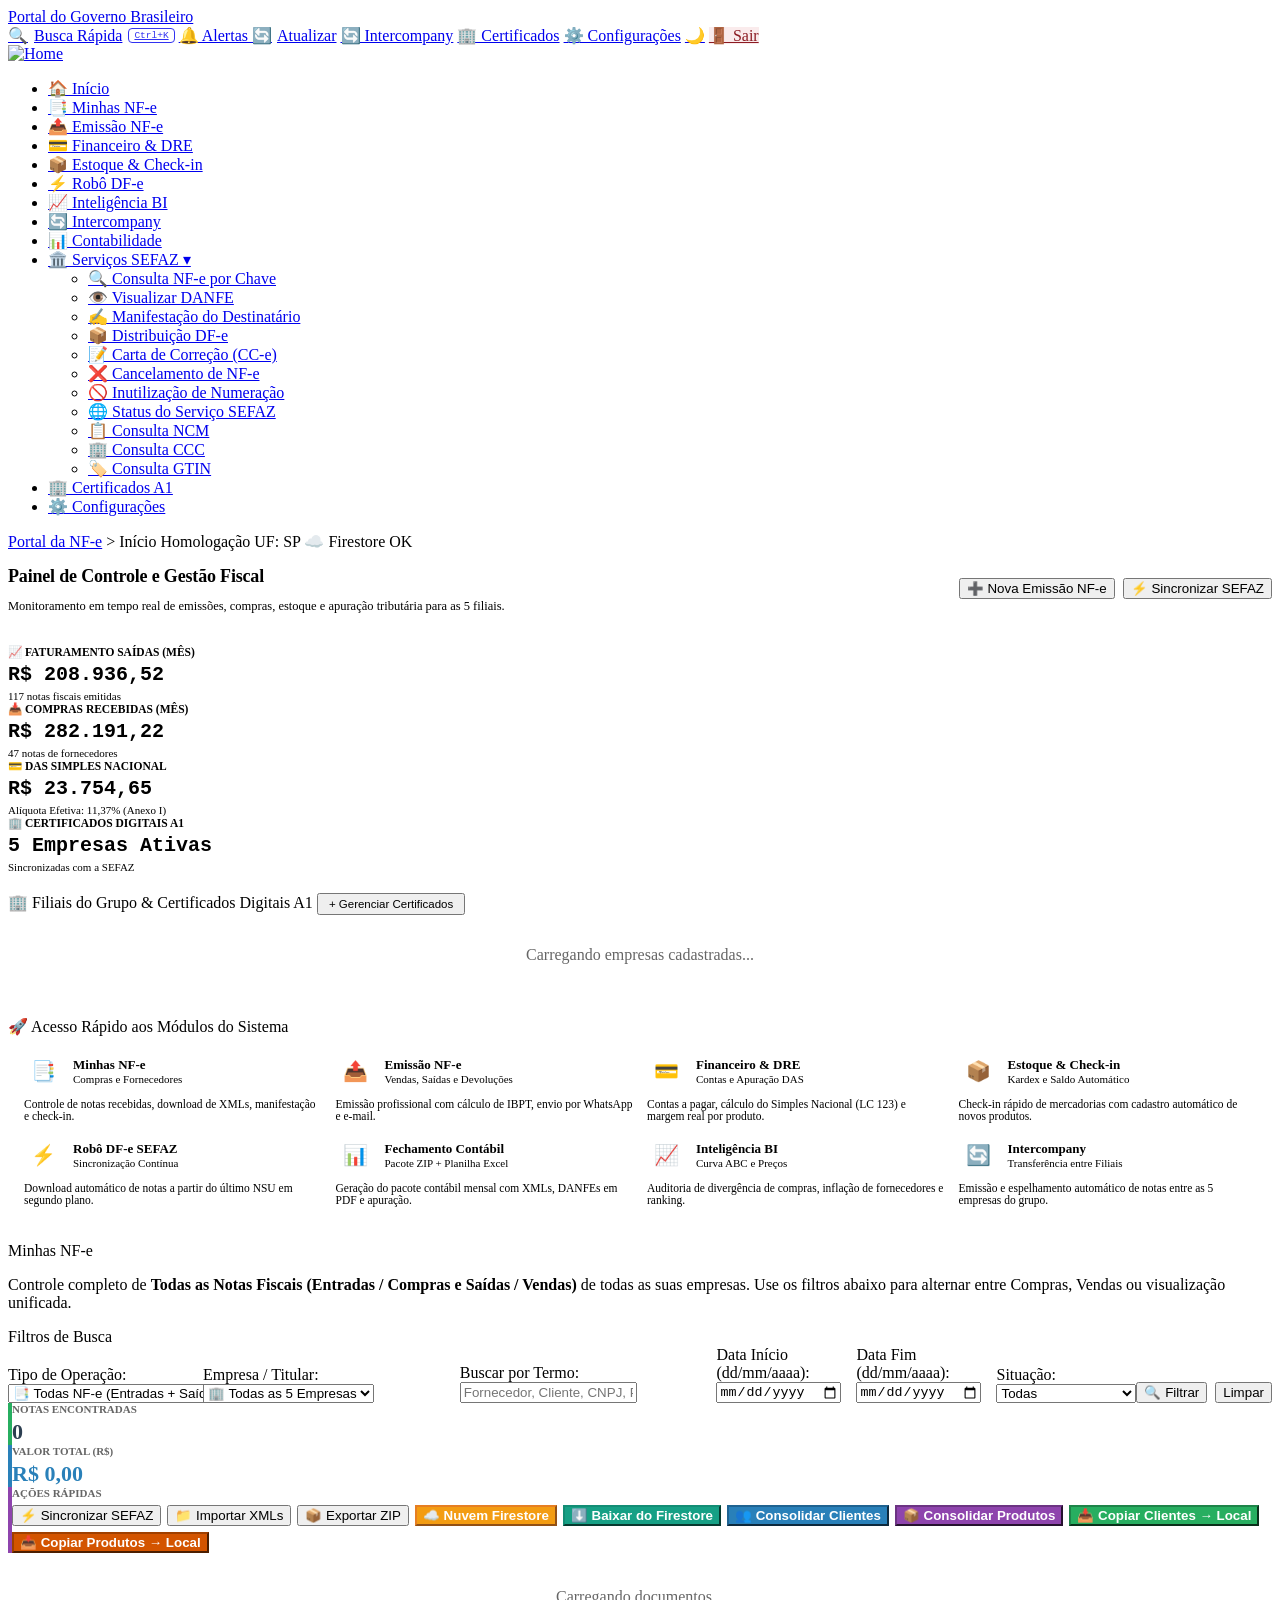
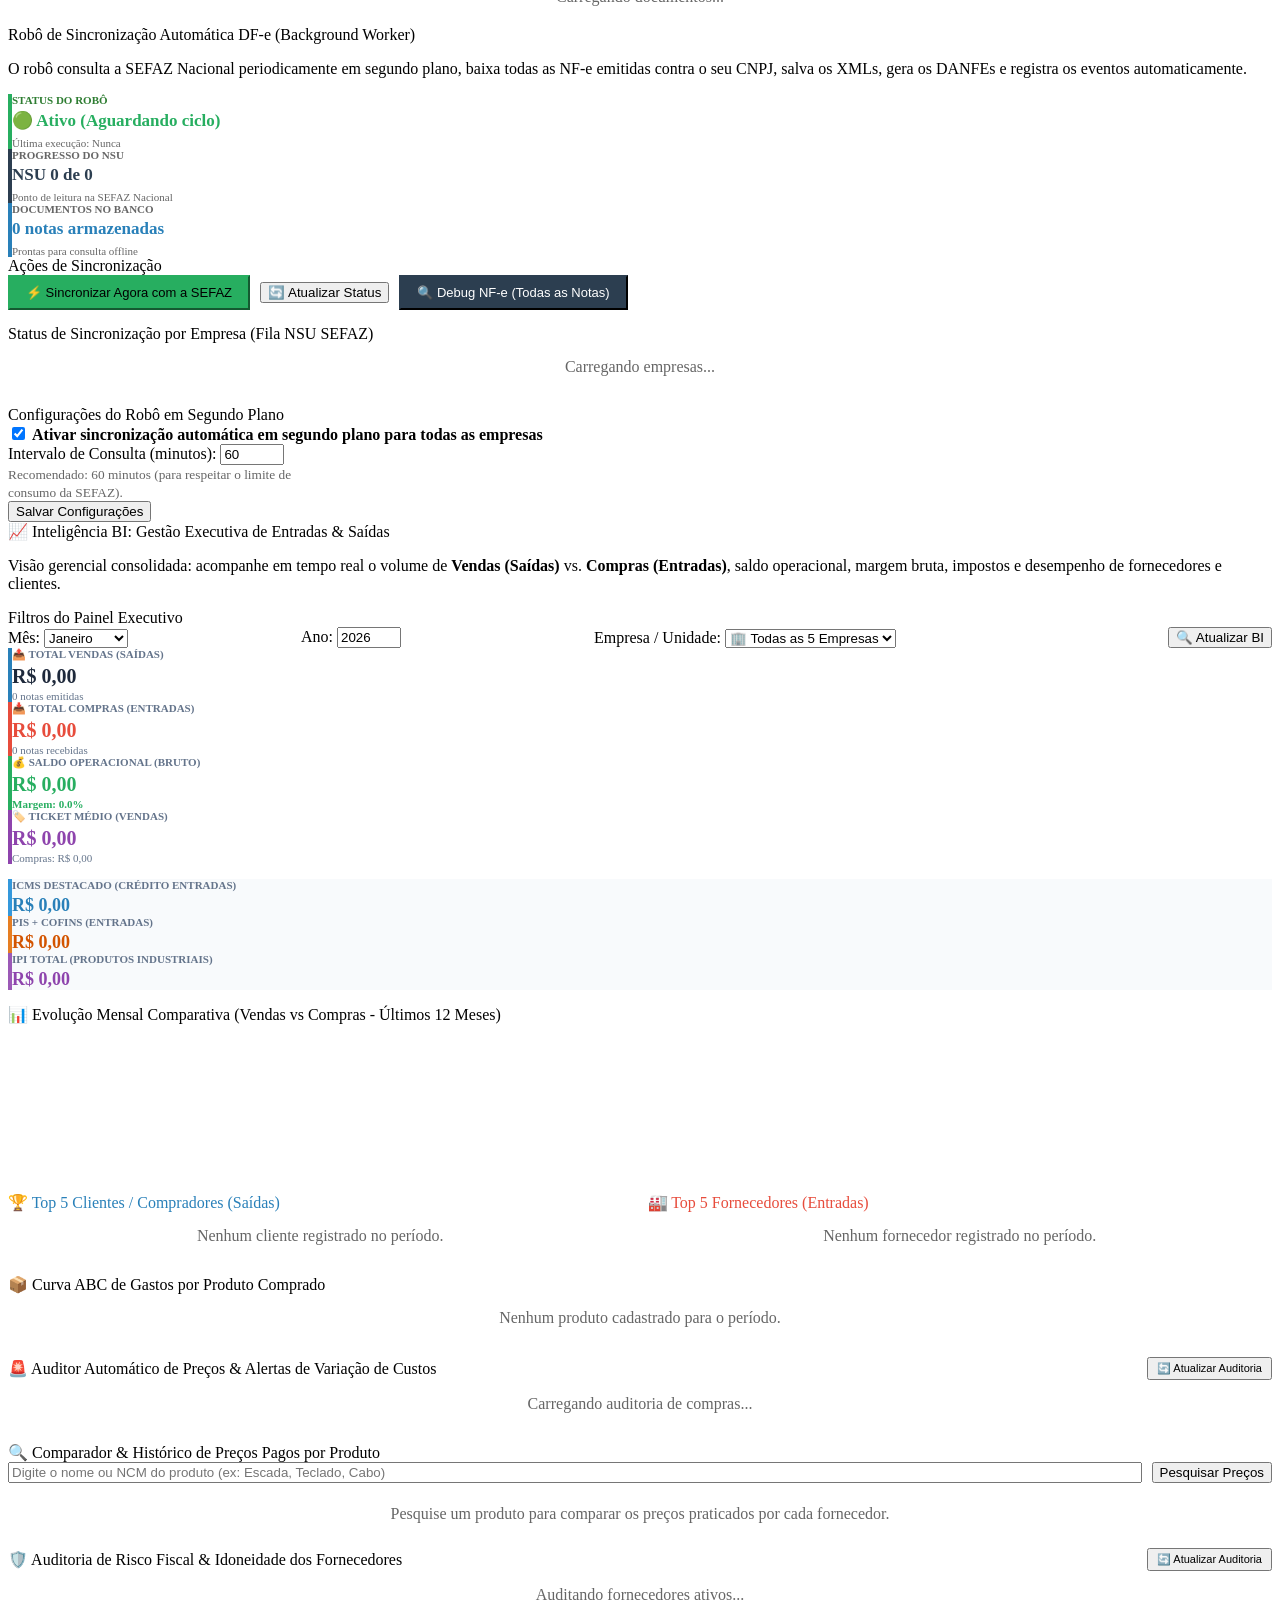
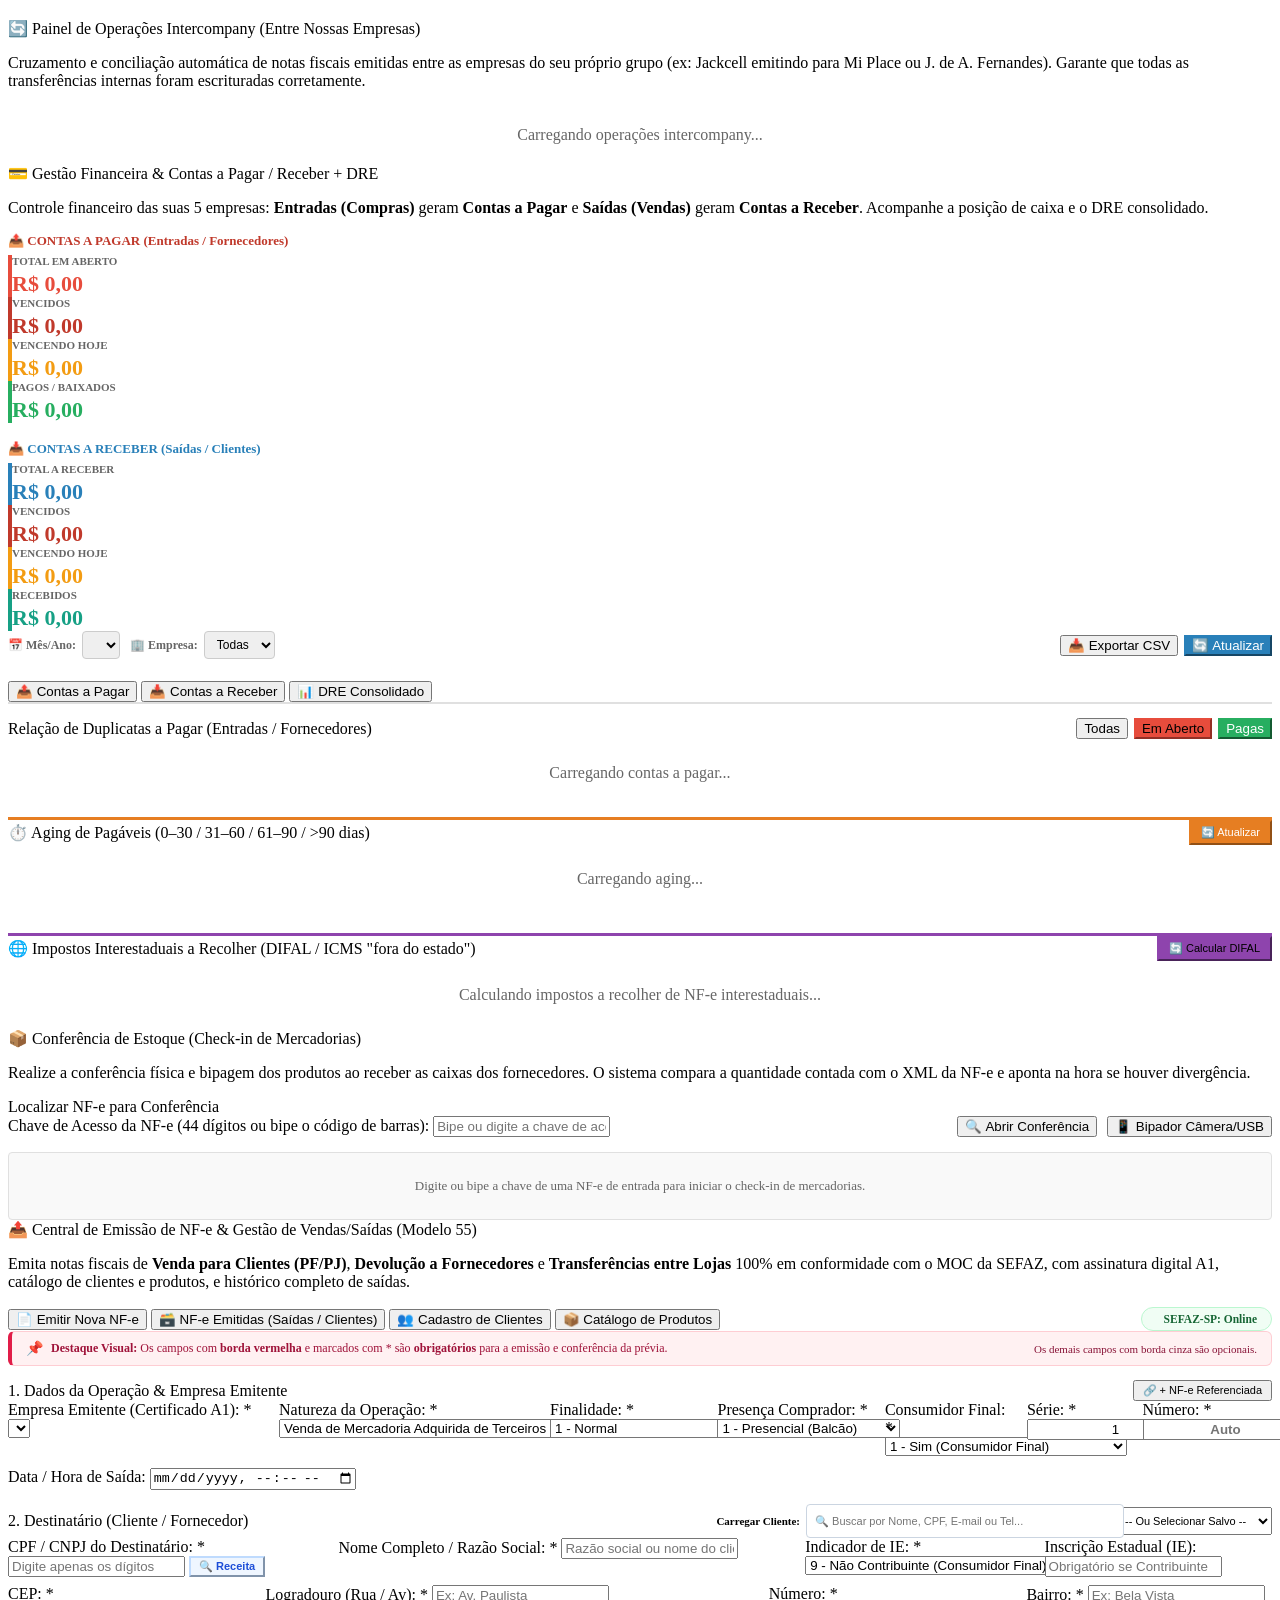
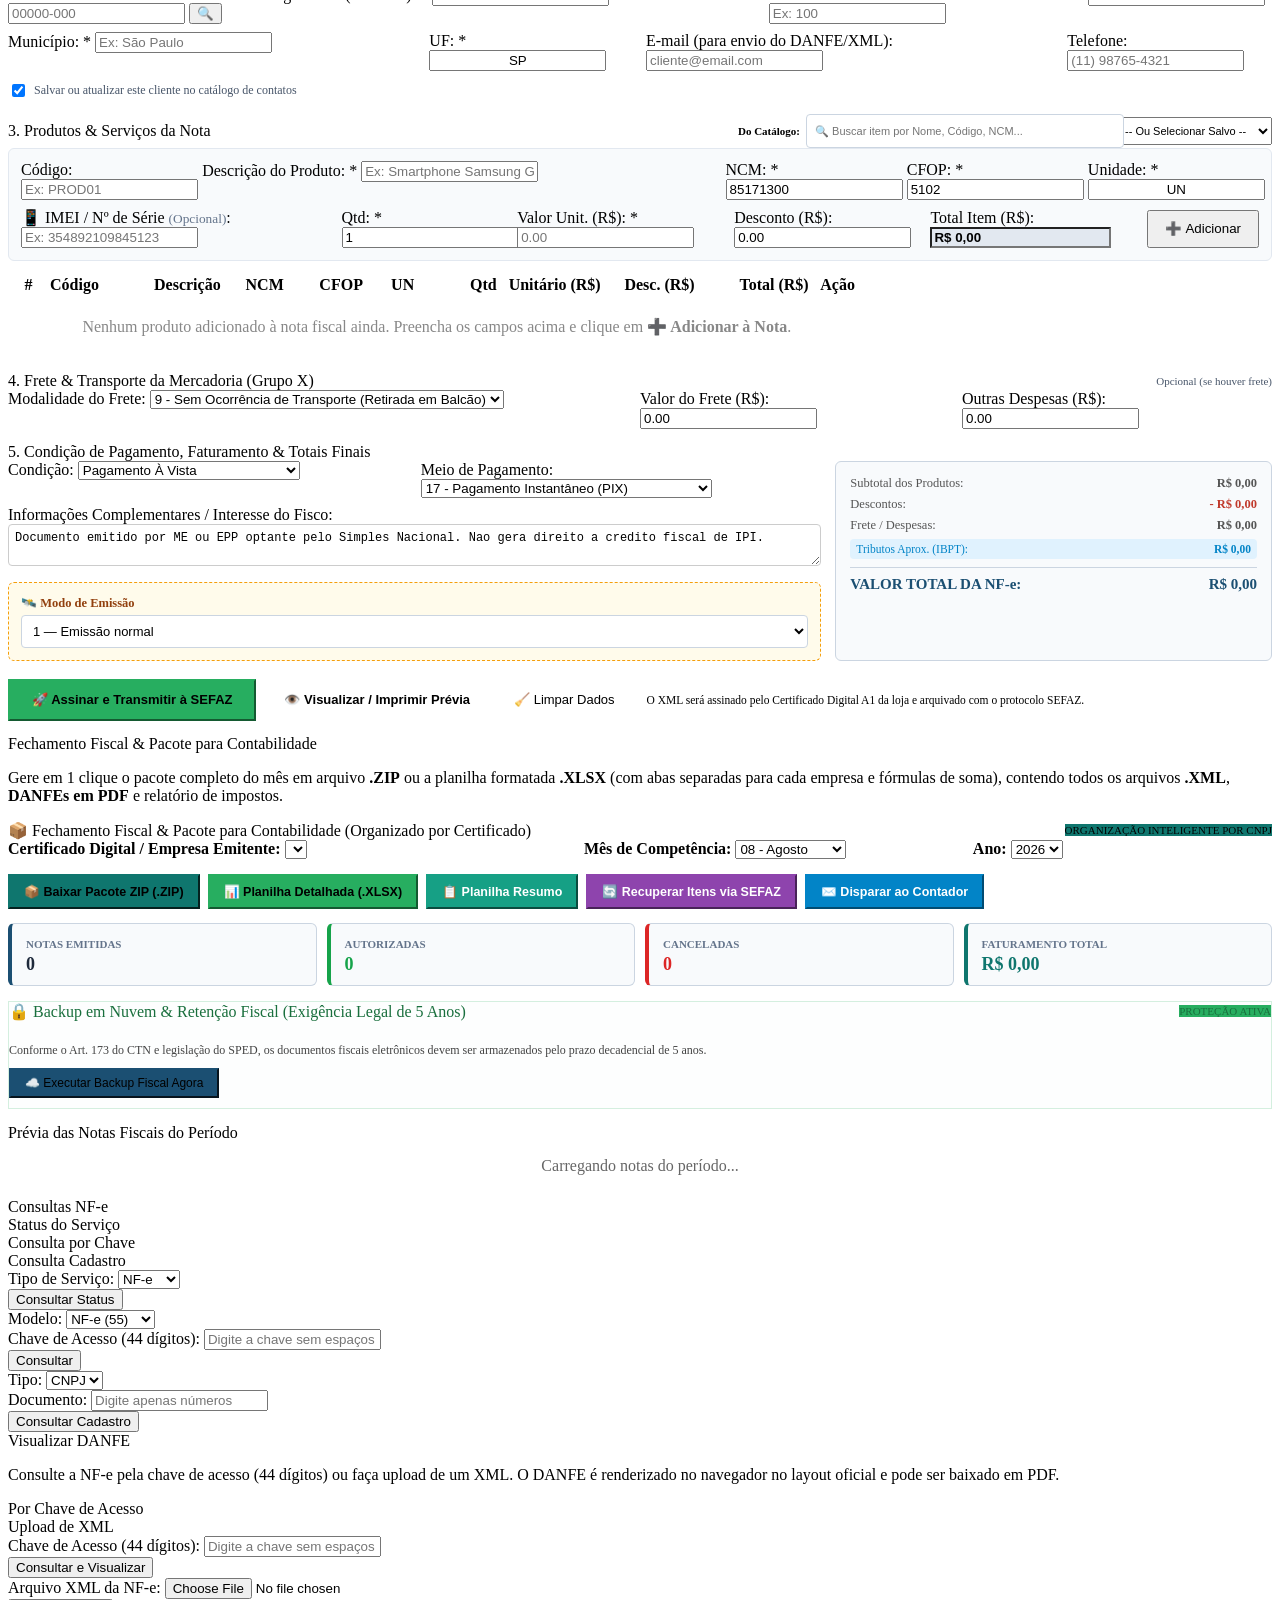
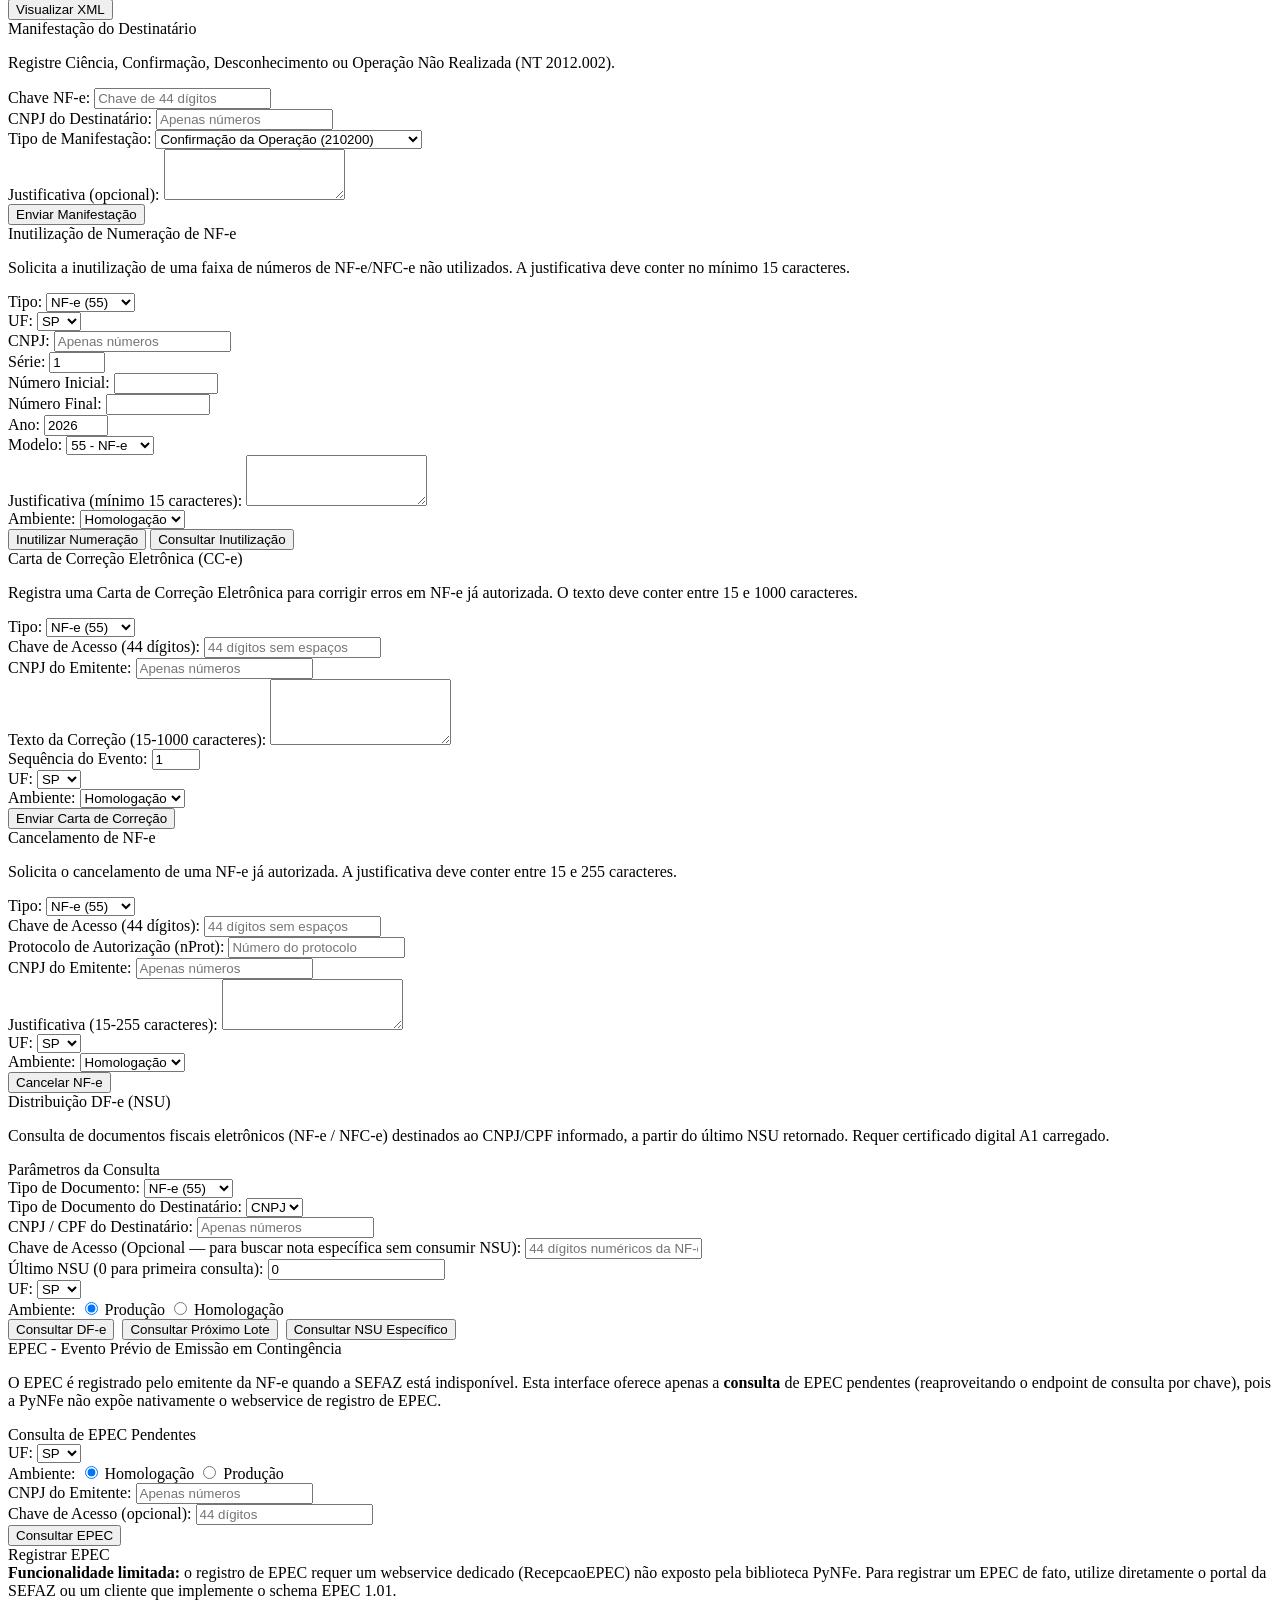
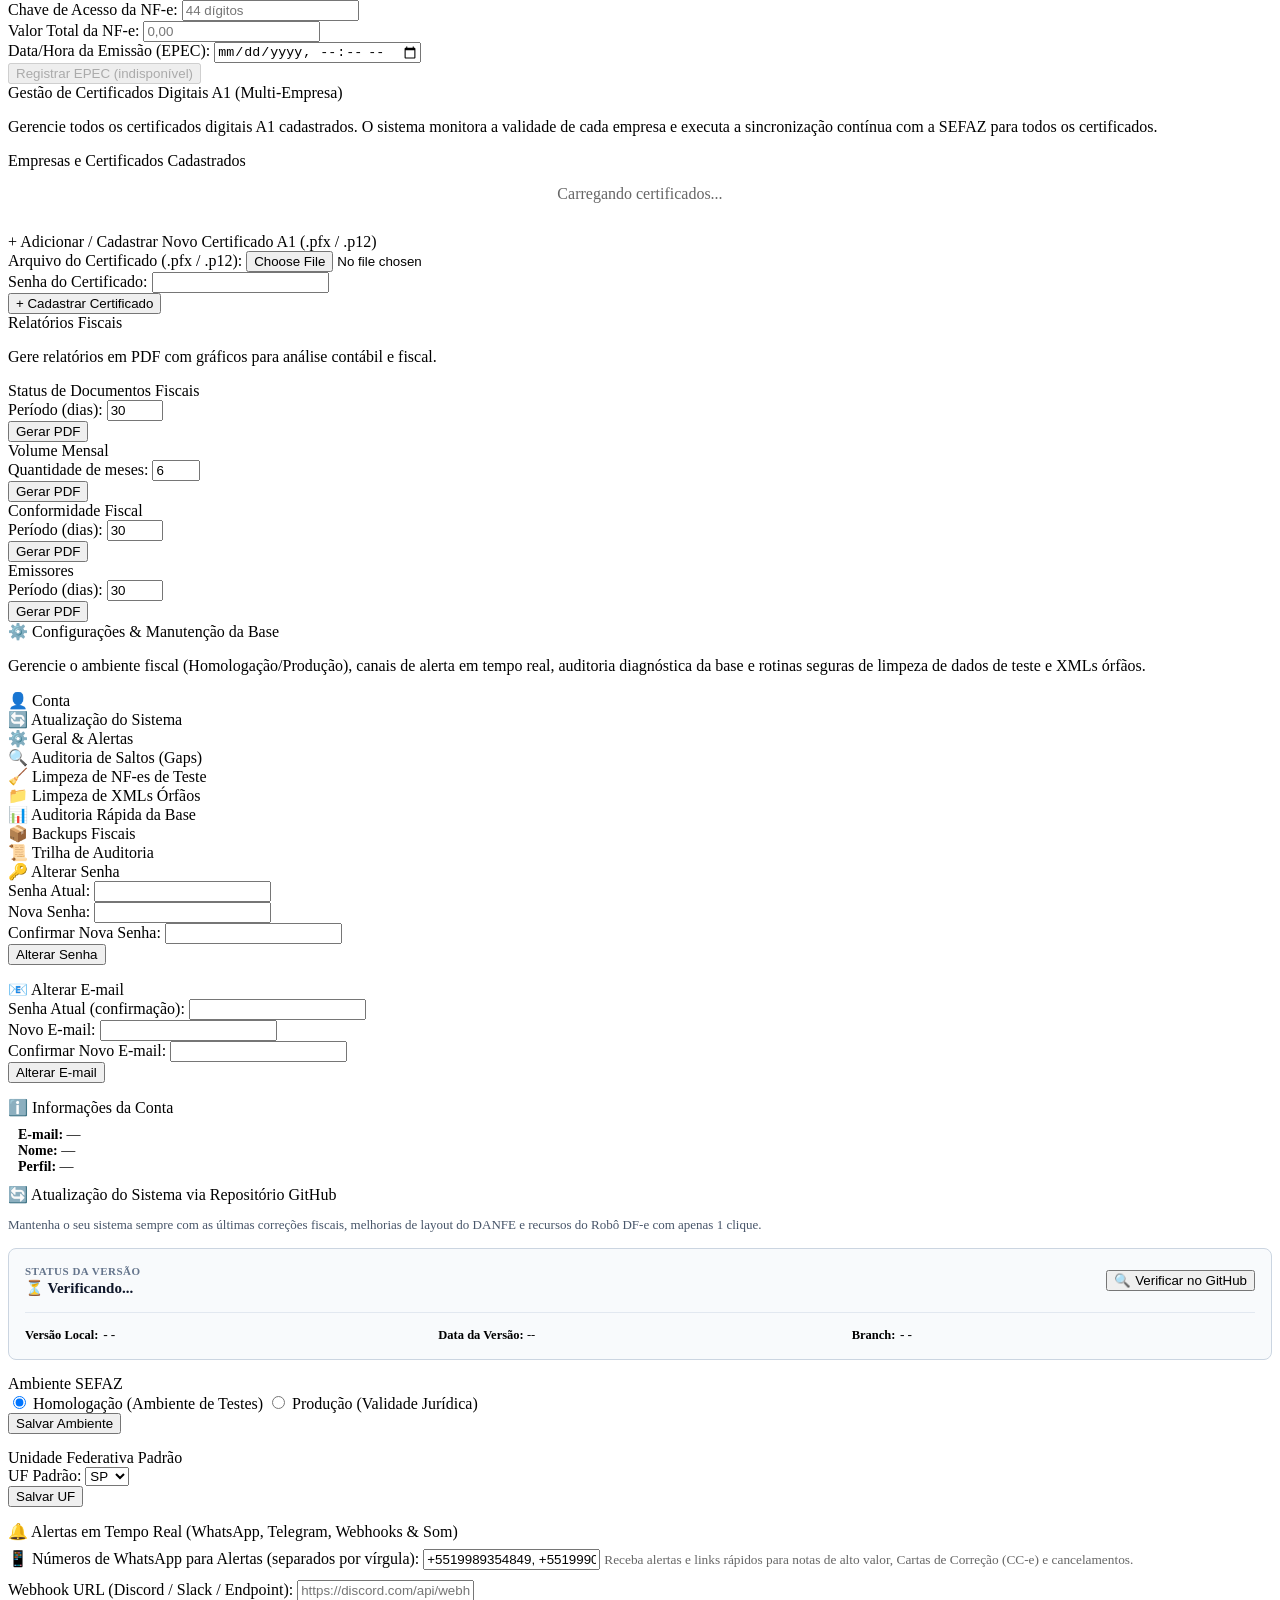
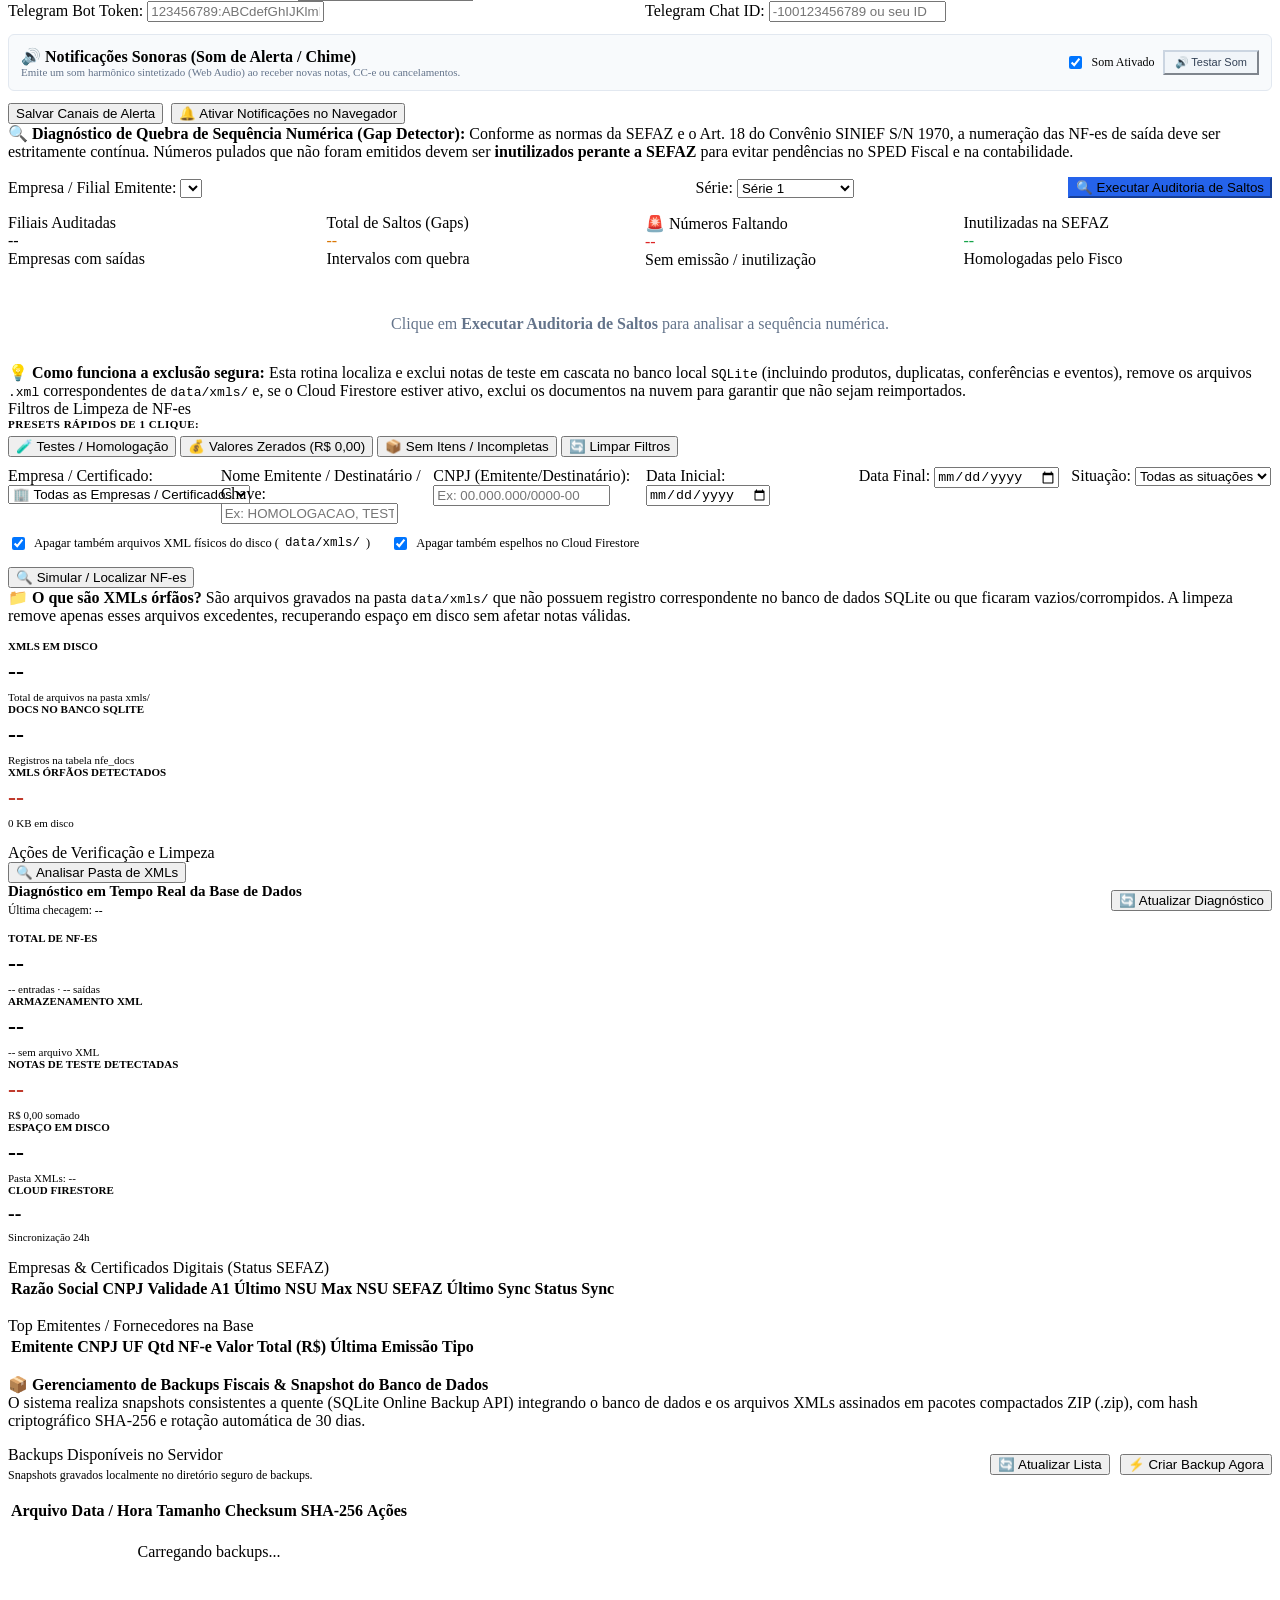
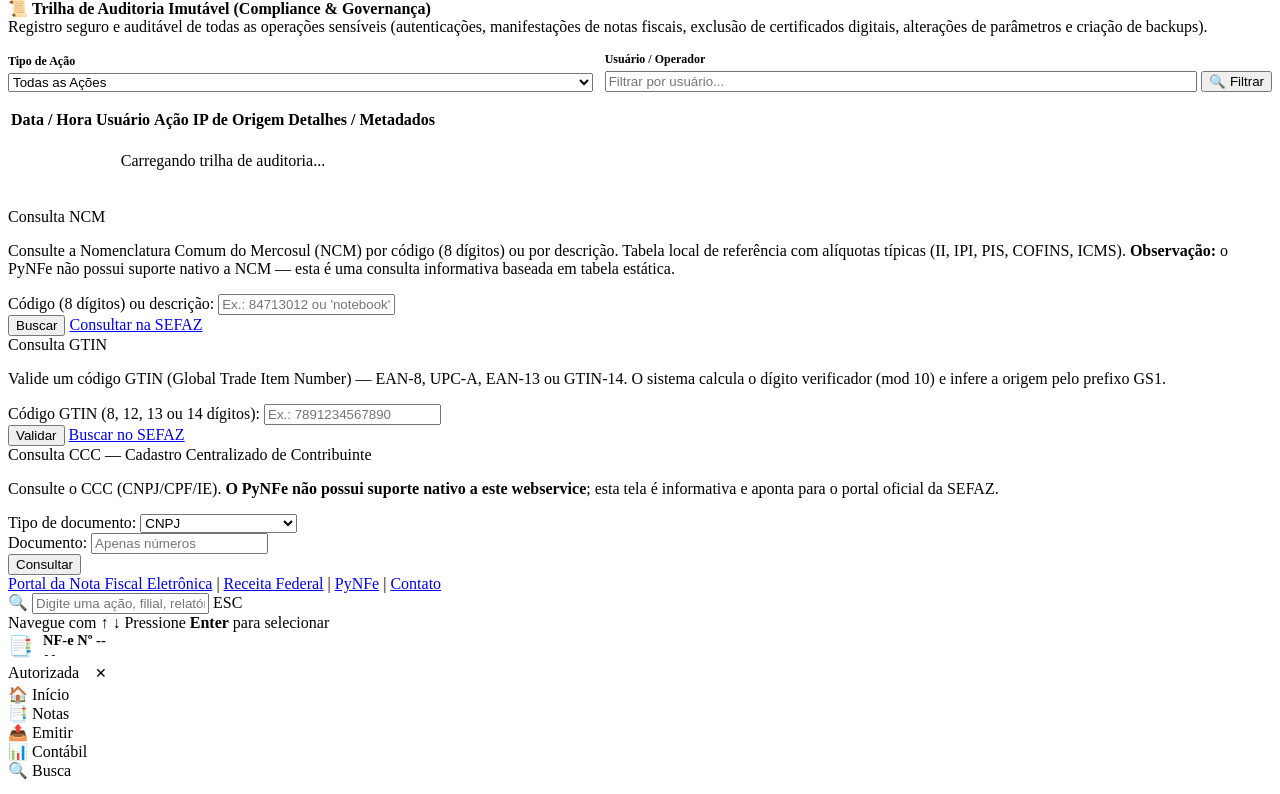
==== commit dd0a4adb: "feat(fiscal): integridade de emissão, segurança de produção e CSP estrito EMISSÃO — nada é fabricado" ====
--- a/frontend/index.html
+++ b/frontend/index.html
@@ -22,22 +22,22 @@
         <!-- Cabeçalho -->
         <div id="cabecalho">
             <div id="menuAcessibilidade">
-                <a href="#" onclick="abrirCommandPalette(); return false;" class="btn-header-pill" style="display:inline-flex;align-items:center;gap:6px;" title="Buscar ou executar comando (Ctrl+K)">
+                <a href="#" data-onclick="{&quot;fn&quot;:&quot;abrirCommandPalette&quot;,&quot;args&quot;:[],&quot;ret&quot;:true}" class="btn-header-pill" style="display:inline-flex;align-items:center;gap:6px;" title="Buscar ou executar comando (Ctrl+K)">
                     🔍 <span>Busca Rápida</span> <span style="font-size:9.5px;padding:1px 5px;border:1px solid currentColor;border-radius:4px;opacity:0.8;font-family:monospace;">Ctrl+K</span>
                 </a>
-                <a href="#" onclick="toggleNotificationsModal(); return false;" id="btn-notif-bell" class="btn-header-pill">🔔 Alertas <span id="notif-unread-badge" style="background:#ef4444;color:#fff;font-size:10px;padding:2px 7px;border-radius:10px;display:none;font-weight:bold;">0</span></a>
-                <a href="#" onclick="abrirModalAtualizacao(); return false;" id="btn-header-update" class="btn-header-pill" title="Atualizar sistema via GitHub" style="display:inline-flex;align-items:center;gap:5px;">
+                <a href="#" data-onclick="{&quot;fn&quot;:&quot;toggleNotificationsModal&quot;,&quot;args&quot;:[],&quot;ret&quot;:true}" id="btn-notif-bell" class="btn-header-pill">🔔 Alertas <span id="notif-unread-badge" style="background:#ef4444;color:#fff;font-size:10px;padding:2px 7px;border-radius:10px;display:none;font-weight:bold;">0</span></a>
+                <a href="#" data-onclick="{&quot;fn&quot;:&quot;abrirModalAtualizacao&quot;,&quot;args&quot;:[],&quot;ret&quot;:true}" id="btn-header-update" class="btn-header-pill" title="Atualizar sistema via GitHub" style="display:inline-flex;align-items:center;gap:5px;">
                     🔄 <span>Atualizar</span> <span id="badge-update-available" style="display:none;background:#22c55e;color:#fff;font-size:9.5px;padding:1px 6px;border-radius:10px;font-weight:bold;">NOVO</span>
                 </a>
-                <a href="#" onclick="showSection('gestao-intercompany'); return false;" class="btn-header-pill">🔄 Intercompany</a>
-                <a href="#" onclick="showSection('certificado'); return false;" class="btn-header-pill">🏢 Certificados</a>
-                <a href="#" onclick="showSection('config'); return false;" class="btn-header-pill">⚙️ Configurações</a>
-                <a href="#" onclick="toggleTheme(); return false;" class="btn-header-pill" id="btn-theme-toggle"
+                <a href="#" data-onclick="{&quot;fn&quot;:&quot;showSection&quot;,&quot;args&quot;:[&quot;gestao-intercompany&quot;],&quot;ret&quot;:true}" class="btn-header-pill">🔄 Intercompany</a>
+                <a href="#" data-onclick="{&quot;fn&quot;:&quot;showSection&quot;,&quot;args&quot;:[&quot;certificado&quot;],&quot;ret&quot;:true}" class="btn-header-pill">🏢 Certificados</a>
+                <a href="#" data-onclick="{&quot;fn&quot;:&quot;showSection&quot;,&quot;args&quot;:[&quot;config&quot;],&quot;ret&quot;:true}" class="btn-header-pill">⚙️ Configurações</a>
+                <a href="#" data-onclick="{&quot;fn&quot;:&quot;toggleTheme&quot;,&quot;args&quot;:[],&quot;ret&quot;:true}" class="btn-header-pill" id="btn-theme-toggle"
                    title="Alternar entre tema claro e escuro">🌙</a>
                 <span id="header-user-info" style="font-size:12px;color:#736f66;padding:4px 10px;background:#f7f5f0;border-radius:99px;border:1px solid #e6e1d8;display:none;align-items:center;gap:5px;">
                     👤 <span id="header-user-nome">Usuário</span>
                 </span>
-                <a href="#" onclick="logout(); return false;" class="btn-header-pill" style="background:#faebec;color:#8b1a22;border-color:#edd2d4;" title="Sair do sistema">🚪 Sair</a>
+                <a href="#" data-onclick="{&quot;fn&quot;:&quot;logout&quot;,&quot;args&quot;:[],&quot;ret&quot;:true}" class="btn-header-pill" style="background:#faebec;color:#8b1a22;border-color:#edd2d4;" title="Sair do sistema">🚪 Sair</a>
             </div>
 
 
@@ -116,7 +116,7 @@
                 <div id="caminho">
                     <a href="#" data-section-link="inicio">Portal da NF-e</a> &gt;
                     <span id="breadcrumb-atual">Início</span>
-                    <span id="breadcrumb-ambiente" class="badge-ambiente" onclick="alternarAmbienteRapido();" style="cursor:pointer;" title="Clique para alternar entre Homologação e Produção">Homologação</span>
+                    <span id="breadcrumb-ambiente" class="badge-ambiente" data-onclick="{&quot;fn&quot;:&quot;alternarAmbienteRapido&quot;,&quot;args&quot;:[]}" style="cursor:pointer;" title="Clique para alternar entre Homologação e Produção">Homologação</span>
                     <span id="breadcrumb-uf" class="badge-uf">UF: SP</span>
                     <span id="badgeStatusFirestore" class="badge-firestore">☁️ Firestore OK</span>
                 </div>
@@ -133,8 +133,8 @@
                             <p style="font-size:12.5px;color:var(--text-muted);">Monitoramento em tempo real de emissões, compras, estoque e apuração tributária para as 5 filiais.</p>
                         </div>
                         <div style="display:flex;gap:8px;align-items:center;">
-                            <button type="button" class="botao botao-primario" onclick="showSection('emissor-rapido');">➕ Nova Emissão NF-e</button>
-                            <button type="button" class="botao botao-secundario" onclick="showSection('gestao-sync');">⚡ Sincronizar SEFAZ</button>
+                            <button type="button" class="botao botao-primario" data-onclick="{&quot;fn&quot;:&quot;showSection&quot;,&quot;args&quot;:[&quot;emissor-rapido&quot;]}">➕ Nova Emissão NF-e</button>
+                            <button type="button" class="botao botao-secundario" data-onclick="{&quot;fn&quot;:&quot;showSection&quot;,&quot;args&quot;:[&quot;gestao-sync&quot;]}">⚡ Sincronizar SEFAZ</button>
                         </div>
                     </div>
 
@@ -167,7 +167,7 @@
                     <div class="painelSessao" style="margin-bottom:22px;">
                         <div class="painelSessaoTitulo">
                             <span>🏢 Filiais do Grupo & Certificados Digitais A1</span>
-                            <button type="button" class="botao botao-secundario" onclick="showSection('certificado');" style="font-size:11.5px;padding:3px 10px;">+ Gerenciar Certificados</button>
+                            <button type="button" class="botao botao-secundario" data-onclick="{&quot;fn&quot;:&quot;showSection&quot;,&quot;args&quot;:[&quot;certificado&quot;]}" style="font-size:11.5px;padding:3px 10px;">+ Gerenciar Certificados</button>
                         </div>
                         <div style="padding:16px;">
                             <div id="inicio-cards-certificados" style="display:grid;grid-template-columns:repeat(auto-fit, minmax(220px, 1fr));gap:12px;">
@@ -182,7 +182,7 @@
                             <span>🚀 Acesso Rápido aos Módulos do Sistema</span>
                         </div>
                         <div style="padding:16px;display:grid;grid-template-columns:repeat(4, minmax(0, 1fr));gap:14px;">
-                            <div class="card-kpi" onclick="showSection('gestao-docs');" style="cursor:pointer;">
+                            <div class="card-kpi" data-onclick="{&quot;fn&quot;:&quot;showSection&quot;,&quot;args&quot;:[&quot;gestao-docs&quot;]}" style="cursor:pointer;">
                                 <div style="display:flex;align-items:center;gap:10px;margin-bottom:8px;">
                                     <div style="font-size:20px;background:var(--pastel-blue-bg);padding:7px;border-radius:8px;border:1px solid var(--pastel-blue-border);">📑</div>
                                     <div>
@@ -193,7 +193,7 @@
                                 <div style="font-size:11.5px;color:var(--text-muted);">Controle de notas recebidas, download de XMLs, manifestação e check-in.</div>
                             </div>
 
-                            <div class="card-kpi" onclick="showSection('emissor-rapido');" style="cursor:pointer;">
+                            <div class="card-kpi" data-onclick="{&quot;fn&quot;:&quot;showSection&quot;,&quot;args&quot;:[&quot;emissor-rapido&quot;]}" style="cursor:pointer;">
                                 <div style="display:flex;align-items:center;gap:10px;margin-bottom:8px;">
                                     <div style="font-size:20px;background:var(--pastel-rose-bg);padding:7px;border-radius:8px;border:1px solid var(--pastel-rose-border);">📤</div>
                                     <div>
@@ -204,7 +204,7 @@
                                 <div style="font-size:11.5px;color:var(--text-muted);">Emissão profissional com cálculo de IBPT, envio por WhatsApp e e-mail.</div>
                             </div>
 
-                            <div class="card-kpi" onclick="showSection('gestao-financeiro');" style="cursor:pointer;">
+                            <div class="card-kpi" data-onclick="{&quot;fn&quot;:&quot;showSection&quot;,&quot;args&quot;:[&quot;gestao-financeiro&quot;]}" style="cursor:pointer;">
                                 <div style="display:flex;align-items:center;gap:10px;margin-bottom:8px;">
                                     <div style="font-size:20px;background:var(--pastel-amber-bg);padding:7px;border-radius:8px;border:1px solid var(--pastel-amber-border);">💳</div>
                                     <div>
@@ -215,7 +215,7 @@
                                 <div style="font-size:11.5px;color:var(--text-muted);">Contas a pagar, cálculo do Simples Nacional (LC 123) e margem real por produto.</div>
                             </div>
 
-                            <div class="card-kpi" onclick="showSection('gestao-conferencia');" style="cursor:pointer;">
+                            <div class="card-kpi" data-onclick="{&quot;fn&quot;:&quot;showSection&quot;,&quot;args&quot;:[&quot;gestao-conferencia&quot;]}" style="cursor:pointer;">
                                 <div style="display:flex;align-items:center;gap:10px;margin-bottom:8px;">
                                     <div style="font-size:20px;background:var(--pastel-green-bg);padding:7px;border-radius:8px;border:1px solid var(--pastel-green-border);">📦</div>
                                     <div>
@@ -226,7 +226,7 @@
                                 <div style="font-size:11.5px;color:var(--text-muted);">Check-in rápido de mercadorias com cadastro automático de novos produtos.</div>
                             </div>
 
-                            <div class="card-kpi" onclick="showSection('gestao-sync');" style="cursor:pointer;">
+                            <div class="card-kpi" data-onclick="{&quot;fn&quot;:&quot;showSection&quot;,&quot;args&quot;:[&quot;gestao-sync&quot;]}" style="cursor:pointer;">
                                 <div style="display:flex;align-items:center;gap:10px;margin-bottom:8px;">
                                     <div style="font-size:20px;background:var(--pastel-cyan-bg);padding:7px;border-radius:8px;border:1px solid var(--pastel-cyan-border);">⚡</div>
                                     <div>
@@ -237,7 +237,7 @@
                                 <div style="font-size:11.5px;color:var(--text-muted);">Download automático de notas a partir do último NSU em segundo plano.</div>
                             </div>
 
-                            <div class="card-kpi" onclick="showSection('gestao-contabil');" style="cursor:pointer;">
+                            <div class="card-kpi" data-onclick="{&quot;fn&quot;:&quot;showSection&quot;,&quot;args&quot;:[&quot;gestao-contabil&quot;]}" style="cursor:pointer;">
                                 <div style="display:flex;align-items:center;gap:10px;margin-bottom:8px;">
                                     <div style="font-size:20px;background:var(--pastel-purple-bg);padding:7px;border-radius:8px;border:1px solid var(--pastel-purple-border);">📊</div>
                                     <div>
@@ -248,7 +248,7 @@
                                 <div style="font-size:11.5px;color:var(--text-muted);">Geração do pacote contábil mensal com XMLs, DANFEs em PDF e apuração.</div>
                             </div>
 
-                            <div class="card-kpi" onclick="showSection('gestao-analytics');" style="cursor:pointer;">
+                            <div class="card-kpi" data-onclick="{&quot;fn&quot;:&quot;showSection&quot;,&quot;args&quot;:[&quot;gestao-analytics&quot;]}" style="cursor:pointer;">
                                 <div style="display:flex;align-items:center;gap:10px;margin-bottom:8px;">
                                     <div style="font-size:20px;background:var(--pastel-blue-bg);padding:7px;border-radius:8px;border:1px solid var(--pastel-blue-border);">📈</div>
                                     <div>
@@ -259,7 +259,7 @@
                                 <div style="font-size:11.5px;color:var(--text-muted);">Auditoria de divergência de compras, inflação de fornecedores e ranking.</div>
                             </div>
 
-                            <div class="card-kpi" onclick="showSection('gestao-intercompany');" style="cursor:pointer;">
+                            <div class="card-kpi" data-onclick="{&quot;fn&quot;:&quot;showSection&quot;,&quot;args&quot;:[&quot;gestao-intercompany&quot;]}" style="cursor:pointer;">
                                 <div style="display:flex;align-items:center;gap:10px;margin-bottom:8px;">
                                     <div style="font-size:20px;background:var(--pastel-amber-bg);padding:7px;border-radius:8px;border:1px solid var(--pastel-amber-border);">🔄</div>
                                     <div>
@@ -343,15 +343,15 @@
                         <div class="card-kpi" style="border-left:4px solid #8e44ad;">
                             <div style="font-size:11px;color:#666;font-weight:bold;">AÇÕES RÁPIDAS</div>
                             <div style="margin-top:6px;display:flex;gap:6px;flex-wrap:wrap;">
-                                <button type="button" class="btn-action" onclick="showSection('gestao-sync');">⚡ Sincronizar SEFAZ</button>
-                                <button type="button" class="btn-action" onclick="document.getElementById('gestao-input-xml-lote').click();" title="Importar múltiplos XMLs do seu computador">📁 Importar XMLs</button>
-                                <button type="button" class="btn-action" onclick="showSection('gestao-contabil');">📦 Exportar ZIP</button>
-                                <button type="button" class="btn-action" id="btn-sync-firestore-all" onclick="syncAllToFirestore();" style="background:#f39c12;border-color:#e67e22;color:#fff;font-weight:bold;" title="Sincronizar todas as notas com o Cloud Firestore">☁️ Nuvem Firestore</button>
-                                <button type="button" class="btn-action" id="btn-firestore-pull" onclick="pullFromFirestore();" style="background:#16a085;border-color:#138d75;color:#fff;font-weight:bold;" title="Baixar todas as NF-es do Cloud Firestore para o banco local">⬇️ Baixar do Firestore</button>
-                                <button type="button" class="btn-action" id="btn-firestore-consolidar-clientes" onclick="consolidarClientesFirestore();" style="background:#2980b9;border-color:#1f6391;color:#fff;font-weight:bold;" title="Consolidar todos os clientes (emitentes+destinatários) das NF-es no Firestore">👥 Consolidar Clientes</button>
-                                <button type="button" class="btn-action" id="btn-firestore-consolidar-produtos" onclick="consolidarProdutosFirestore();" style="background:#8e44ad;border-color:#6c3483;color:#fff;font-weight:bold;" title="Consolidar todos os produtos (das NF-es com XML) no Firestore">📦 Consolidar Produtos</button>
-                                <button type="button" class="btn-action" id="btn-firestore-sync-clientes-local" onclick="sincronizarClientesLocal();" style="background:#27ae60;border-color:#1e8449;color:#fff;font-weight:bold;" title="Copiar 1.744 clientes do Firestore para o banco local (aparece na aba Cadastro de Clientes)">📥 Copiar Clientes → Local</button>
-                                <button type="button" class="btn-action" id="btn-firestore-sync-produtos-local" onclick="sincronizarProdutosLocal();" style="background:#d35400;border-color:#a04000;color:#fff;font-weight:bold;" title="Copiar 46 produtos do Firestore para o banco local (aparece na aba Catálogo de Produtos)">📥 Copiar Produtos → Local</button>
+                                <button type="button" class="btn-action" data-onclick="{&quot;fn&quot;:&quot;showSection&quot;,&quot;args&quot;:[&quot;gestao-sync&quot;]}">⚡ Sincronizar SEFAZ</button>
+                                <button type="button" class="btn-action" data-onclick="{&quot;fn&quot;:&quot;abrirInputXmlLote&quot;,&quot;args&quot;:[]}" title="Importar múltiplos XMLs do seu computador">📁 Importar XMLs</button>
+                                <button type="button" class="btn-action" data-onclick="{&quot;fn&quot;:&quot;showSection&quot;,&quot;args&quot;:[&quot;gestao-contabil&quot;]}">📦 Exportar ZIP</button>
+                                <button type="button" class="btn-action" id="btn-sync-firestore-all" data-onclick="{&quot;fn&quot;:&quot;syncAllToFirestore&quot;,&quot;args&quot;:[]}" style="background:#f39c12;border-color:#e67e22;color:#fff;font-weight:bold;" title="Sincronizar todas as notas com o Cloud Firestore">☁️ Nuvem Firestore</button>
+                                <button type="button" class="btn-action" id="btn-firestore-pull" data-onclick="{&quot;fn&quot;:&quot;pullFromFirestore&quot;,&quot;args&quot;:[]}" style="background:#16a085;border-color:#138d75;color:#fff;font-weight:bold;" title="Baixar todas as NF-es do Cloud Firestore para o banco local">⬇️ Baixar do Firestore</button>
+                                <button type="button" class="btn-action" id="btn-firestore-consolidar-clientes" data-onclick="{&quot;fn&quot;:&quot;consolidarClientesFirestore&quot;,&quot;args&quot;:[]}" style="background:#2980b9;border-color:#1f6391;color:#fff;font-weight:bold;" title="Consolidar todos os clientes (emitentes+destinatários) das NF-es no Firestore">👥 Consolidar Clientes</button>
+                                <button type="button" class="btn-action" id="btn-firestore-consolidar-produtos" data-onclick="{&quot;fn&quot;:&quot;consolidarProdutosFirestore&quot;,&quot;args&quot;:[]}" style="background:#8e44ad;border-color:#6c3483;color:#fff;font-weight:bold;" title="Consolidar todos os produtos (das NF-es com XML) no Firestore">📦 Consolidar Produtos</button>
+                                <button type="button" class="btn-action" id="btn-firestore-sync-clientes-local" data-onclick="{&quot;fn&quot;:&quot;sincronizarClientesLocal&quot;,&quot;args&quot;:[]}" style="background:#27ae60;border-color:#1e8449;color:#fff;font-weight:bold;" title="Copiar 1.744 clientes do Firestore para o banco local (aparece na aba Cadastro de Clientes)">📥 Copiar Clientes → Local</button>
+                                <button type="button" class="btn-action" id="btn-firestore-sync-produtos-local" data-onclick="{&quot;fn&quot;:&quot;sincronizarProdutosLocal&quot;,&quot;args&quot;:[]}" style="background:#d35400;border-color:#a04000;color:#fff;font-weight:bold;" title="Copiar 46 produtos do Firestore para o banco local (aparece na aba Catálogo de Produtos)">📥 Copiar Produtos → Local</button>
                                 <input type="file" id="gestao-input-xml-lote" multiple accept=".xml" style="display:none;">
                             </div>
                         </div>
@@ -364,8 +364,8 @@
                             <b style="color:#0c5460;"><span id="gestao-lote-selecionadas-count">0</span> nota(s) selecionada(s)</b>
                         </div>
                         <div style="display:flex;gap:6px;flex-wrap:wrap;">
-                            <button type="button" class="botao botao-primario" onclick="executarManifestacaoEmLote('210210');" style="font-size:11px;padding:4px 10px;background:#3498db;border-color:#2980b9;">⚡ Dar Ciência em Lote</button>
-                            <button type="button" class="botao botao-primario" onclick="executarManifestacaoEmLote('210200');" style="font-size:11px;padding:4px 10px;background:#27ae60;border-color:#219653;">✅ Confirmar Operação em Lote</button>
+                            <button type="button" class="botao botao-primario" data-onclick="{&quot;fn&quot;:&quot;executarManifestacaoEmLote&quot;,&quot;args&quot;:[&quot;210210&quot;]}" style="font-size:11px;padding:4px 10px;background:#3498db;border-color:#2980b9;">⚡ Dar Ciência em Lote</button>
+                            <button type="button" class="botao botao-primario" data-onclick="{&quot;fn&quot;:&quot;executarManifestacaoEmLote&quot;,&quot;args&quot;:[&quot;210200&quot;]}" style="font-size:11px;padding:4px 10px;background:#27ae60;border-color:#219653;">✅ Confirmar Operação em Lote</button>
                         </div>
                     </div>
 
@@ -558,7 +558,7 @@
                     <div class="painelSessao" style="margin-top:15px;">
                         <div class="painelSessaoTitulo" style="display:flex;justify-content:space-between;align-items:center;">
                             <span>🚨 Auditor Automático de Preços & Alertas de Variação de Custos</span>
-                            <button type="button" class="botao" onclick="carregarDivergenciasPreco();" style="font-size:11px;padding:3px 8px;">🔄 Atualizar Auditoria</button>
+                            <button type="button" class="botao" data-onclick="{&quot;fn&quot;:&quot;carregarDivergenciasPreco&quot;,&quot;args&quot;:[]}" style="font-size:11px;padding:3px 8px;">🔄 Atualizar Auditoria</button>
                         </div>
                         <div id="analytics-divergencias-painel">
                             <div style="padding:15px;text-align:center;color:#666;">Carregando auditoria de compras...</div>
@@ -579,7 +579,7 @@
                     <div class="painelSessao" style="margin-top:15px;">
                         <div class="painelSessaoTitulo" style="display:flex;justify-content:space-between;align-items:center;">
                             <span>🛡️ Auditoria de Risco Fiscal & Idoneidade dos Fornecedores</span>
-                            <button type="button" class="botao" onclick="carregarAuditoriaFornecedores();" style="font-size:11px;padding:3px 8px;">🔄 Atualizar Auditoria</button>
+                            <button type="button" class="botao" data-onclick="{&quot;fn&quot;:&quot;carregarAuditoriaFornecedores&quot;,&quot;args&quot;:[]}" style="font-size:11px;padding:3px 8px;">🔄 Atualizar Auditoria</button>
                         </div>
                         <div id="analytics-fornecedores-painel">
                             <div style="padding:15px;text-align:center;color:#666;">Auditando fornecedores ativos...</div>
@@ -666,16 +666,16 @@
                             </select>
                         </div>
                         <div style="margin-left:auto;display:flex;gap:6px;">
-                            <button type="button" class="botao" onclick="exportarFinanceiroCSV();" title="Exportar dados visíveis em CSV">📥 Exportar CSV</button>
-                            <button type="button" class="botao" onclick="carregarFinanceiro();" style="background:#2980b9;border-color:#2980b9;color:#fff;">🔄 Atualizar</button>
+                            <button type="button" class="botao" data-onclick="{&quot;fn&quot;:&quot;exportarFinanceiroCSV&quot;,&quot;args&quot;:[]}" title="Exportar dados visíveis em CSV">📥 Exportar CSV</button>
+                            <button type="button" class="botao" data-onclick="{&quot;fn&quot;:&quot;carregarFinanceiro&quot;,&quot;args&quot;:[]}" style="background:#2980b9;border-color:#2980b9;color:#fff;">🔄 Atualizar</button>
                         </div>
                     </div>
 
                     <!-- ================= SUB-NAVEGAÇÃO EM ABAS ================= -->
                     <div class="subnav-tabs" style="display:flex;gap:4px;flex-wrap:wrap;margin:22px 0 14px;border-bottom:2px solid #e0e0e0;padding-bottom:0;">
-                        <button type="button" class="subnav-btn active" id="btn-tab-fin-pagar" onclick="switchFinTab('pagar');">📤 Contas a Pagar</button>
-                        <button type="button" class="subnav-btn" id="btn-tab-fin-receber" onclick="switchFinTab('receber');">📥 Contas a Receber</button>
-                        <button type="button" class="subnav-btn" id="btn-tab-fin-dre" onclick="switchFinTab('dre');">📊 DRE Consolidado</button>
+                        <button type="button" class="subnav-btn active" id="btn-tab-fin-pagar" data-onclick="{&quot;fn&quot;:&quot;switchFinTab&quot;,&quot;args&quot;:[&quot;pagar&quot;]}">📤 Contas a Pagar</button>
+                        <button type="button" class="subnav-btn" id="btn-tab-fin-receber" data-onclick="{&quot;fn&quot;:&quot;switchFinTab&quot;,&quot;args&quot;:[&quot;receber&quot;]}">📥 Contas a Receber</button>
+                        <button type="button" class="subnav-btn" id="btn-tab-fin-dre" data-onclick="{&quot;fn&quot;:&quot;switchFinTab&quot;,&quot;args&quot;:[&quot;dre&quot;]}">📊 DRE Consolidado</button>
                     </div>
 
                     <!-- ============ SUBTAB: CONTAS A PAGAR ============ -->
@@ -684,9 +684,9 @@
                             <div class="painelSessaoTitulo" style="display:flex;justify-content:space-between;align-items:center;">
                                 <span>Relação de Duplicatas a Pagar (Entradas / Fornecedores)</span>
                                 <div style="display:flex;gap:6px;">
-                                    <button type="button" class="botao" onclick="filtrarStatusContas('');">Todas</button>
-                                    <button type="button" class="botao botao-primario" onclick="filtrarStatusContas('aberto');" style="background:#e74c3c;border-color:#e74c3c;">Em Aberto</button>
-                                    <button type="button" class="botao" onclick="filtrarStatusContas('pago');" style="background:#27ae60;border-color:#27ae60;color:#fff;">Pagas</button>
+                                    <button type="button" class="botao" data-onclick="{&quot;fn&quot;:&quot;filtrarStatusContas&quot;,&quot;args&quot;:[&quot;&quot;]}">Todas</button>
+                                    <button type="button" class="botao botao-primario" data-onclick="{&quot;fn&quot;:&quot;filtrarStatusContas&quot;,&quot;args&quot;:[&quot;aberto&quot;]}" style="background:#e74c3c;border-color:#e74c3c;">Em Aberto</button>
+                                    <button type="button" class="botao" data-onclick="{&quot;fn&quot;:&quot;filtrarStatusContas&quot;,&quot;args&quot;:[&quot;pago&quot;]}" style="background:#27ae60;border-color:#27ae60;color:#fff;">Pagas</button>
                                 </div>
                             </div>
                             <div id="financeiro-lista-resultado" style="margin-top:10px;">
@@ -698,7 +698,7 @@
                         <div class="painelSessao" style="margin-top:20px;border-top:3px solid #e67e22;">
                             <div class="painelSessaoTitulo" style="display:flex;justify-content:space-between;align-items:center;">
                                 <span>⏱️ Aging de Pagáveis (0–30 / 31–60 / 61–90 / >90 dias)</span>
-                                <button type="button" class="botao" onclick="carregarAging();" style="font-size:11px;padding:4px 10px;background:#e67e22;border-color:#e67e22;color:#fff;">🔄 Atualizar</button>
+                                <button type="button" class="botao" data-onclick="{&quot;fn&quot;:&quot;carregarAging&quot;,&quot;args&quot;:[]}" style="font-size:11px;padding:4px 10px;background:#e67e22;border-color:#e67e22;color:#fff;">🔄 Atualizar</button>
                             </div>
                             <div id="aging-painel" style="padding:10px 0;">
                                 <div style="padding:15px;text-align:center;color:#666;">Carregando aging...</div>
@@ -709,7 +709,7 @@
                         <div class="painelSessao" style="margin-top:20px;border-top:3px solid #8e44ad;">
                             <div class="painelSessaoTitulo" style="display:flex;justify-content:space-between;align-items:center;">
                                 <span>🌐 Impostos Interestaduais a Recolher (DIFAL / ICMS "fora do estado")</span>
-                                <button type="button" class="botao botao-primario" onclick="carregarImpostosInterestaduais();" style="font-size:11px;padding:4px 10px;background:#8e44ad;border-color:#8e44ad;">🔄 Calcular DIFAL</button>
+                                <button type="button" class="botao botao-primario" data-onclick="{&quot;fn&quot;:&quot;carregarImpostosInterestaduais&quot;,&quot;args&quot;:[]}" style="font-size:11px;padding:4px 10px;background:#8e44ad;border-color:#8e44ad;">🔄 Calcular DIFAL</button>
                             </div>
                             <div id="impostos-interestaduais-painel" style="padding:10px 0;">
                                 <div style="padding:15px;text-align:center;color:#666;">Calculando impostos a recolher de NF-e interestaduais...</div>
@@ -723,9 +723,9 @@
                             <div class="painelSessaoTitulo" style="display:flex;justify-content:space-between;align-items:center;">
                                 <span>Relação de Contas a Receber (Saídas / Clientes)</span>
                                 <div style="display:flex;gap:6px;">
-                                    <button type="button" class="botao" onclick="filtrarStatusReceber('');">Todas</button>
-                                    <button type="button" class="botao botao-primario" onclick="filtrarStatusReceber('aberto');" style="background:#2980b9;border-color:#2980b9;">Em Aberto</button>
-                                    <button type="button" class="botao" onclick="filtrarStatusReceber('recebido');" style="background:#16a085;border-color:#16a085;color:#fff;">Recebidas</button>
+                                    <button type="button" class="botao" data-onclick="{&quot;fn&quot;:&quot;filtrarStatusReceber&quot;,&quot;args&quot;:[&quot;&quot;]}">Todas</button>
+                                    <button type="button" class="botao botao-primario" data-onclick="{&quot;fn&quot;:&quot;filtrarStatusReceber&quot;,&quot;args&quot;:[&quot;aberto&quot;]}" style="background:#2980b9;border-color:#2980b9;">Em Aberto</button>
+                                    <button type="button" class="botao" data-onclick="{&quot;fn&quot;:&quot;filtrarStatusReceber&quot;,&quot;args&quot;:[&quot;recebido&quot;]}" style="background:#16a085;border-color:#16a085;color:#fff;">Recebidas</button>
                                 </div>
                             </div>
                             <div id="financeiro-lista-receber" style="margin-top:10px;">
@@ -737,7 +737,7 @@
                         <div class="painelSessao" style="margin-top:20px;border-top:3px solid #c0392b;">
                             <div class="painelSessaoTitulo" style="display:flex;justify-content:space-between;align-items:center;">
                                 <span>⚠️ Inadimplência por Cliente (Contas a Receber)</span>
-                                <button type="button" class="botao botao-primario" onclick="carregarInadimplencia();" style="font-size:11px;padding:4px 10px;background:#c0392b;border-color:#c0392b;">🔄 Atualizar</button>
+                                <button type="button" class="botao botao-primario" data-onclick="{&quot;fn&quot;:&quot;carregarInadimplencia&quot;,&quot;args&quot;:[]}" style="font-size:11px;padding:4px 10px;background:#c0392b;border-color:#c0392b;">🔄 Atualizar</button>
                             </div>
                             <div id="inadimplencia-painel" style="padding:10px 0;">
                                 <div style="padding:15px;text-align:center;color:#666;">Carregando inadimplência...</div>
@@ -751,7 +751,7 @@
                         <div class="painelSessao" style="margin-top:0;border-top:3px solid #8e44ad;">
                             <div class="painelSessaoTitulo" style="display:flex;justify-content:space-between;align-items:center;">
                                 <span>📊 DRE Consolidado (Resultado do Exercício)</span>
-                                <button type="button" class="botao botao-primario" onclick="carregarDreConsolidado();" style="font-size:11px;padding:4px 10px;background:#8e44ad;border-color:#8e44ad;">🔄 Atualizar DRE</button>
+                                <button type="button" class="botao botao-primario" data-onclick="{&quot;fn&quot;:&quot;carregarDreConsolidado&quot;,&quot;args&quot;:[]}" style="font-size:11px;padding:4px 10px;background:#8e44ad;border-color:#8e44ad;">🔄 Atualizar DRE</button>
                             </div>
                             <div id="dre-consolidado-painel" style="padding:10px 0;">
                                 <div style="padding:15px;text-align:center;color:#666;">Calculando DRE consolidado...</div>
@@ -762,7 +762,7 @@
                         <div class="painelSessao" style="margin-top:20px;border-top:3px solid #2980b9;">
                             <div class="painelSessaoTitulo" style="display:flex;justify-content:space-between;align-items:center;">
                                 <span>🏛️ Apuração Fiscal Estimada - Simples Nacional (Lei Complementar 123/2006)</span>
-                                <button type="button" class="botao botao-primario" onclick="carregarApuracaoSimplesNacional();" style="font-size:11px;padding:4px 10px;background:#2980b9;border-color:#2980b9;">🔄 Recalcular DAS</button>
+                                <button type="button" class="botao botao-primario" data-onclick="{&quot;fn&quot;:&quot;carregarApuracaoSimplesNacional&quot;,&quot;args&quot;:[]}" style="font-size:11px;padding:4px 10px;background:#2980b9;border-color:#2980b9;">🔄 Recalcular DAS</button>
                             </div>
                             <div id="simples-nacional-painel" style="padding:10px 0;">
                                 <div style="padding:15px;text-align:center;color:#666;">Calculando alíquotas do Simples Nacional...</div>
@@ -773,7 +773,7 @@
                         <div class="painelSessao" style="margin-top:20px;border-top:3px solid #27ae60;">
                             <div class="painelSessaoTitulo" style="display:flex;justify-content:space-between;align-items:center;">
                                 <span>📈 DRE & Margem Real de Lucro por Produto (Custo de Compra vs. Preço de Venda)</span>
-                                <button type="button" class="botao botao-primario" onclick="carregarDreMargens();" style="font-size:11px;padding:4px 10px;background:#27ae60;border-color:#27ae60;">🔄 Atualizar DRE</button>
+                                <button type="button" class="botao botao-primario" data-onclick="{&quot;fn&quot;:&quot;carregarDreMargens&quot;,&quot;args&quot;:[]}" style="font-size:11px;padding:4px 10px;background:#27ae60;border-color:#27ae60;">🔄 Atualizar DRE</button>
                             </div>
                             <div id="dre-margens-painel" style="padding:10px 0;">
                                 <div style="padding:15px;text-align:center;color:#666;">Carregando margens de produtos...</div>
@@ -784,7 +784,7 @@
                         <div class="painelSessao" style="margin-top:20px;border-top:3px solid #8e44ad;">
                             <div class="painelSessaoTitulo" style="display:flex;justify-content:space-between;align-items:center;">
                                 <span>📊 Tendência Mensal (Receita, CPV, Lucro)</span>
-                                <button type="button" class="botao botao-primario" onclick="carregarTendencia();" style="font-size:11px;padding:4px 10px;background:#8e44ad;border-color:#8e44ad;">🔄 Atualizar</button>
+                                <button type="button" class="botao botao-primario" data-onclick="{&quot;fn&quot;:&quot;carregarTendencia&quot;,&quot;args&quot;:[]}" style="font-size:11px;padding:4px 10px;background:#8e44ad;border-color:#8e44ad;">🔄 Atualizar</button>
                             </div>
                             <div id="tendencia-painel" style="padding:10px 0;">
                                 <div style="padding:15px;text-align:center;color:#666;">Carregando tendência...</div>
@@ -804,13 +804,13 @@
 
                     <div class="painelSessao">
                         <div class="painelSessaoTitulo">Localizar NF-e para Conferência</div>
-                        <form id="form-conferencia-buscar" style="display:flex;gap:10px;align-items:flex-end;" onsubmit="handleBuscarConferencia(event);">
+                        <form id="form-conferencia-buscar" style="display:flex;gap:10px;align-items:flex-end;" data-onsubmit="{&quot;fn&quot;:&quot;handleBuscarConferencia&quot;,&quot;args&quot;:[&quot;$event&quot;]}">
                             <div class="form-group" style="flex:1;">
                                 <label for="conf-chave-input">Chave de Acesso da NF-e (44 dígitos ou bipe o código de barras):</label>
                                 <input type="text" id="conf-chave-input" placeholder="Bipe ou digite a chave de acesso" required>
                             </div>
                             <button type="submit" class="botao botao-primario" style="margin-bottom:0;">🔍 Abrir Conferência</button>
-                            <button type="button" class="botao" onclick="abrirBipadorModal();">📱 Bipador Câmera/USB</button>
+                            <button type="button" class="botao" data-onclick="{&quot;fn&quot;:&quot;abrirBipadorModal&quot;,&quot;args&quot;:[]}">📱 Bipador Câmera/USB</button>
                         </form>
                     </div>
 
@@ -834,21 +834,21 @@
                     <!-- Sub-Navegação em Abas com Monitor SEFAZ -->
                     <div class="subnav-tabs" style="display:flex;align-items:center;justify-content:space-between;flex-wrap:wrap;gap:8px;">
                         <div style="display:flex;gap:4px;flex-wrap:wrap;">
-                            <button type="button" class="subnav-btn active" id="btn-tab-emissao-form" onclick="switchEmissaoTab('form');">
+                            <button type="button" class="subnav-btn active" id="btn-tab-emissao-form" data-onclick="{&quot;fn&quot;:&quot;switchEmissaoTab&quot;,&quot;args&quot;:[&quot;form&quot;]}">
                                 📄 Emitir Nova NF-e
                             </button>
-                            <button type="button" class="subnav-btn" id="btn-tab-emissao-saidas" onclick="switchEmissaoTab('saidas');">
+                            <button type="button" class="subnav-btn" id="btn-tab-emissao-saidas" data-onclick="{&quot;fn&quot;:&quot;switchEmissaoTab&quot;,&quot;args&quot;:[&quot;saidas&quot;]}">
                                 🗃️ NF-e Emitidas (Saídas / Clientes)
                             </button>
-                            <button type="button" class="subnav-btn" id="btn-tab-emissao-clientes" onclick="switchEmissaoTab('clientes');">
+                            <button type="button" class="subnav-btn" id="btn-tab-emissao-clientes" data-onclick="{&quot;fn&quot;:&quot;switchEmissaoTab&quot;,&quot;args&quot;:[&quot;clientes&quot;]}">
                                 👥 Cadastro de Clientes
                             </button>
-                            <button type="button" class="subnav-btn" id="btn-tab-emissao-produtos" onclick="switchEmissaoTab('produtos');">
+                            <button type="button" class="subnav-btn" id="btn-tab-emissao-produtos" data-onclick="{&quot;fn&quot;:&quot;switchEmissaoTab&quot;,&quot;args&quot;:[&quot;produtos&quot;]}">
                                 📦 Catálogo de Produtos
                             </button>
                         </div>
                         <!-- Monitor de Status SEFAZ em Tempo Real (Semáforo com Radar Pulse) -->
-                        <div id="badge-sefaz-status" style="display:inline-flex;align-items:center;gap:8px;padding:5px 14px;border-radius:20px;font-size:11.5px;background:#f0fdf4;color:#166534;border:1px solid #bbf7d0;cursor:pointer;user-select:none;" onclick="verificarStatusSefazRealtime(true);" title="Clique para testar o tempo de resposta da SEFAZ-SP agora">
+                        <div id="badge-sefaz-status" style="display:inline-flex;align-items:center;gap:8px;padding:5px 14px;border-radius:20px;font-size:11.5px;background:#f0fdf4;color:#166534;border:1px solid #bbf7d0;cursor:pointer;user-select:none;" data-onclick="{&quot;fn&quot;:&quot;verificarStatusSefazRealtime&quot;,&quot;args&quot;:[true]}" title="Clique para testar o tempo de resposta da SEFAZ-SP agora">
                             <span id="sefaz-status-dot" class="pulse-radar-dot"></span>
                             <b id="sefaz-status-label">SEFAZ-SP: Online</b>
                         </div>
@@ -857,7 +857,7 @@
 
                     <!-- ================= SUB-ABA 1: EMITIR NOVA NF-E ================= -->
                     <div id="subtab-emissao-form">
-                        <form id="form-emissao-profissional" onsubmit="handleEmitirNfeProfissional(event);">
+                        <form id="form-emissao-profissional" data-onsubmit="{&quot;fn&quot;:&quot;handleEmitirNfeProfissional&quot;,&quot;args&quot;:[&quot;$event&quot;]}">
                             <!-- Banner de Legenda dos Campos Obrigatórios -->
                             <div style="background:#fff1f2;border:1px solid #fecdd3;border-left:4px solid #e11d48;border-radius:6px;padding:8px 14px;margin-bottom:14px;font-size:12px;color:#9f1239;display:flex;align-items:center;justify-content:space-between;flex-wrap:wrap;gap:8px;">
                                 <div style="display:flex;align-items:center;gap:8px;">
@@ -871,18 +871,18 @@
                             <div class="painelSessao" style="margin-bottom:14px;">
                                 <div class="painelSessaoTitulo" style="display:flex;justify-content:space-between;align-items:center;">
                                     <span>1. Dados da Operação & Empresa Emitente</span>
-                                    <button type="button" class="btn-action" onclick="toggleNfeReferenciada();" style="font-size:11px;font-weight:normal;padding:2px 8px;" title="Adicionar chave de NF-e de Entrada / Origem">
+                                    <button type="button" class="btn-action" data-onclick="{&quot;fn&quot;:&quot;toggleNfeReferenciada&quot;,&quot;args&quot;:[]}" style="font-size:11px;font-weight:normal;padding:2px 8px;" title="Adicionar chave de NF-e de Entrada / Origem">
                                         🔗 + NF-e Referenciada
                                     </button>
                                 </div>
                                 <div style="display:flex;gap:12px;flex-wrap:wrap;">
                                     <div class="form-group" style="flex:2;min-width:240px;">
                                         <label for="emissao-empresa-emit" class="label-obrigatorio">Empresa Emitente (Certificado A1): <span class="obrigatorio-badge">*</span></label>
-                                        <select id="emissao-empresa-emit" class="input-obrigatorio" onchange="atualizarProximoNumeroNfe(); atualizarCardEmitenteInfo();" required></select>
+                                        <select id="emissao-empresa-emit" class="input-obrigatorio" data-onchange="{&quot;fn&quot;:&quot;aoMudarSerieEmissao&quot;,&quot;args&quot;:[]}" required></select>
                                     </div>
                                     <div class="form-group" style="flex:2;min-width:220px;">
                                         <label for="emissao-natureza-op" class="label-obrigatorio">Natureza da Operação: <span class="obrigatorio-badge">*</span></label>
-                                        <select id="emissao-natureza-op" class="input-obrigatorio" onchange="sugerirCfopPorNatureza();">
+                                        <select id="emissao-natureza-op" class="input-obrigatorio" data-onchange="{&quot;fn&quot;:&quot;sugerirCfopPorNatureza&quot;,&quot;args&quot;:[]}">
                                             <option value="VENDA DE MERCADORIA">Venda de Mercadoria Adquirida de Terceiros</option>
                                             <option value="DEVOLUCAO DE COMPRA PARA COMERCIALIZACAO">Devolução de Compra para Comercialização</option>
                                             <option value="TRANSFERENCIA DE MERCADORIA">Transferência entre Filiais / Matriz</option>
@@ -892,7 +892,7 @@
                                     </div>
                                     <div class="form-group" style="flex:1.2;min-width:140px;">
                                         <label for="emissao-finalidade" class="label-obrigatorio">Finalidade: <span class="obrigatorio-badge">*</span></label>
-                                        <select id="emissao-finalidade" class="input-obrigatorio" onchange="handleMudancaFinalidade(this.value);">
+                                        <select id="emissao-finalidade" class="input-obrigatorio" data-onchange="{&quot;fn&quot;:&quot;handleMudancaFinalidade&quot;,&quot;args&quot;:[&quot;$this&quot;]}">
                                             <option value="1" selected>1 - Normal</option>
                                             <option value="4">4 - Devolução de Mercadorias</option>
                                             <option value="2">2 - Complementar</option>
@@ -917,7 +917,7 @@
                                     </div>
                                     <div class="form-group" style="flex:0.8;min-width:90px;">
                                         <label for="emissao-serie" class="label-obrigatorio">Série: <span class="obrigatorio-badge">*</span></label>
-                                        <input type="text" id="emissao-serie" class="input-obrigatorio" value="1" onchange="atualizarProximoNumeroNfe();" style="text-align:center;" required>
+                                        <input type="text" id="emissao-serie" class="input-obrigatorio" value="1" data-onchange="{&quot;fn&quot;:&quot;atualizarProximoNumeroNfe&quot;,&quot;args&quot;:[]}" style="text-align:center;" required>
                                     </div>
                                     <div class="form-group" style="flex:1;min-width:110px;">
                                         <label for="emissao-numero" class="label-obrigatorio">Número: <span class="obrigatorio-badge">*</span></label>
@@ -942,7 +942,7 @@
                                     </div>
                                     <div style="display:flex;gap:8px;align-items:center;">
                                         <input type="text" id="emissao-chave-referenciada" class="input-opcional" placeholder="Ex: 3526 0834 5111 8500 0110 5500 1000 0005 3210 0290 4291" maxlength="54" style="font-family:monospace;font-size:11.5px;flex:1;">
-                                        <button type="button" class="btn-action" onclick="document.getElementById('emissao-chave-referenciada').value='';" title="Limpar chave">✕</button>
+                                        <button type="button" class="btn-action" data-onclick="{&quot;fn&quot;:&quot;limparChaveReferenciada&quot;,&quot;args&quot;:[]}" title="Limpar chave">✕</button>
                                     </div>
                                 </div>
                             </div>
@@ -954,10 +954,10 @@
                                     <div style="font-size:11px;font-weight:normal;display:flex;align-items:center;gap:6px;">
                                         <label style="display:inline;font-weight:600;color:var(--text-muted);">Carregar Cliente:</label>
                                         <div style="position:relative;width:300px;">
-                                             <input type="text" id="emissao-busca-cliente" placeholder="🔍 Buscar por Nome, CPF, E-mail ou Tel..." autocomplete="off" oninput="filtrarClientesEmissao(this.value);" onfocus="filtrarClientesEmissao(this.value);" style="height:28px;font-size:11px;padding:2px 8px;width:100%;border-radius:4px;border:1px solid #cbd5e1;background:#fff;" />
+                                             <input type="text" id="emissao-busca-cliente" placeholder="🔍 Buscar por Nome, CPF, E-mail ou Tel..." autocomplete="off" data-oninput="{&quot;fn&quot;:&quot;filtrarClientesEmissao&quot;,&quot;args&quot;:[&quot;$this&quot;]}" data-onfocus="{&quot;fn&quot;:&quot;filtrarClientesEmissao&quot;,&quot;args&quot;:[&quot;$this&quot;]}" style="height:28px;font-size:11px;padding:2px 8px;width:100%;border-radius:4px;border:1px solid #cbd5e1;background:#fff;" />
                                             <div id="emissao-dropdown-clientes" style="display:none;position:absolute;top:100%;left:0;right:0;max-height:240px;overflow-y:auto;background:#ffffff;border:1px solid #cbd5e1;border-radius:6px;box-shadow:0 6px 16px rgba(0,0,0,0.12);z-index:1050;margin-top:3px;text-align:left;"></div>
                                         </div>
-                                        <select id="emissao-select-cliente-rapido" onchange="selecionarClientePreCadastrado(this.value);" style="height:28px;font-size:11px;padding:2px 8px;max-width:180px;">
+                                        <select id="emissao-select-cliente-rapido" data-onchange="{&quot;fn&quot;:&quot;selecionarClientePreCadastrado&quot;,&quot;args&quot;:[&quot;$this&quot;]}" style="height:28px;font-size:11px;padding:2px 8px;max-width:180px;">
                                             <option value="">-- Ou Selecionar Salvo --</option>
                                         </select>
                                     </div>
@@ -967,8 +967,8 @@
                                     <div class="form-group" style="flex:1.4;min-width:210px;">
                                         <label for="emissao-dest-cpf-cnpj" class="label-obrigatorio">CPF / CNPJ do Destinatário: <span class="obrigatorio-badge">*</span></label>
                                         <div style="display:flex;gap:4px;">
-                                            <input type="text" id="emissao-dest-cpf-cnpj" class="input-obrigatorio" placeholder="Digite apenas os dígitos" onblur="identificarTipoPessoaDest();" required>
-                                            <button type="button" class="btn-action" onclick="consultarCnpjReceitaFederal('emissao-dest-cpf-cnpj');" style="background:#eff6ff;color:#1d4ed8;border-color:#bfdbfe;font-weight:bold;font-size:11px;padding:2px 8px;white-space:nowrap;" title="Buscar dados da empresa na Receita Federal">🔍 Receita</button>
+                                            <input type="text" id="emissao-dest-cpf-cnpj" class="input-obrigatorio" placeholder="Digite apenas os dígitos" data-onblur="{&quot;fn&quot;:&quot;identificarTipoPessoaDest&quot;,&quot;args&quot;:[]}" required>
+                                            <button type="button" class="btn-action" data-onclick="{&quot;fn&quot;:&quot;consultarCnpjReceitaFederal&quot;,&quot;args&quot;:[&quot;emissao-dest-cpf-cnpj&quot;]}" style="background:#eff6ff;color:#1d4ed8;border-color:#bfdbfe;font-weight:bold;font-size:11px;padding:2px 8px;white-space:nowrap;" title="Buscar dados da empresa na Receita Federal">🔍 Receita</button>
                                         </div>
                                     </div>
                                     <div class="form-group" style="flex:2;min-width:240px;">
@@ -993,8 +993,8 @@
                                     <div class="form-group" style="flex:1;min-width:130px;">
                                         <label for="emissao-dest-cep" class="label-obrigatorio">CEP: <span class="obrigatorio-badge">*</span></label>
                                         <div style="display:flex;gap:4px;">
-                                            <input type="text" id="emissao-dest-cep" class="input-obrigatorio" placeholder="00000-000" maxlength="9" onblur="buscarCepViaCep(this.value);" required>
-                                            <button type="button" class="btn-action" onclick="buscarCepViaCep(document.getElementById('emissao-dest-cep').value);" title="Buscar endereço pelo CEP">🔍</button>
+                                            <input type="text" id="emissao-dest-cep" class="input-obrigatorio" placeholder="00000-000" maxlength="9" data-onblur="{&quot;fn&quot;:&quot;buscarCepViaCep&quot;,&quot;args&quot;:[&quot;$this&quot;]}" required>
+                                            <button type="button" class="btn-action" data-onclick="{&quot;fn&quot;:&quot;buscarCepDestinoInformando&quot;,&quot;args&quot;:[]}" title="Buscar endereço pelo CEP">🔍</button>
                                         </div>
                                     </div>
                                     <div class="form-group" style="flex:2;min-width:200px;">
@@ -1018,7 +1018,7 @@
                                     </div>
                                     <div class="form-group" style="flex:1;min-width:70px;">
                                         <label for="emissao-dest-uf" class="label-obrigatorio">UF: <span class="obrigatorio-badge">*</span></label>
-                                        <input type="text" id="emissao-dest-uf" class="input-obrigatorio" value="SP" maxlength="2" style="text-align:center;text-transform:uppercase;" onchange="sugerirCfopPorNatureza();" required>
+                                        <input type="text" id="emissao-dest-uf" class="input-obrigatorio" value="SP" maxlength="2" style="text-align:center;text-transform:uppercase;" data-onchange="{&quot;fn&quot;:&quot;sugerirCfopPorNatureza&quot;,&quot;args&quot;:[]}" required>
                                     </div>
                                     <div class="form-group" style="flex:2;min-width:180px;">
                                         <label for="emissao-dest-email">E-mail (para envio do DANFE/XML):</label>
@@ -1045,10 +1045,10 @@
                                     <div style="font-size:11px;font-weight:normal;display:flex;align-items:center;gap:6px;">
                                         <label style="display:inline;font-weight:600;color:var(--text-muted);">Do Catálogo:</label>
                                         <div style="position:relative;width:300px;">
-                                            <input type="text" id="emissao-busca-produto" placeholder="🔍 Buscar item por Nome, Código, NCM..." autocomplete="off" oninput="filtrarProdutosEmissao(this.value);" onfocus="filtrarProdutosEmissao(this.value);" style="height:28px;font-size:11px;padding:2px 8px;width:100%;border-radius:4px;border:1px solid #cbd5e1;background:#fff;" />
+                                            <input type="text" id="emissao-busca-produto" placeholder="🔍 Buscar item por Nome, Código, NCM..." autocomplete="off" data-oninput="{&quot;fn&quot;:&quot;filtrarProdutosEmissao&quot;,&quot;args&quot;:[&quot;$this&quot;]}" data-onfocus="{&quot;fn&quot;:&quot;filtrarProdutosEmissao&quot;,&quot;args&quot;:[&quot;$this&quot;]}" style="height:28px;font-size:11px;padding:2px 8px;width:100%;border-radius:4px;border:1px solid #cbd5e1;background:#fff;" />
                                             <div id="emissao-dropdown-produtos" style="display:none;position:absolute;top:100%;left:0;right:0;max-height:240px;overflow-y:auto;background:#ffffff;border:1px solid #cbd5e1;border-radius:6px;box-shadow:0 6px 16px rgba(0,0,0,0.12);z-index:1050;margin-top:3px;text-align:left;"></div>
                                         </div>
-                                        <select id="emissao-select-prod-rapido" onchange="selecionarProdutoCatalogo(this.value);" style="height:28px;font-size:11px;padding:2px 8px;max-width:180px;">
+                                        <select id="emissao-select-prod-rapido" data-onchange="{&quot;fn&quot;:&quot;selecionarProdutoCatalogo&quot;,&quot;args&quot;:[&quot;$this&quot;]}" style="height:28px;font-size:11px;padding:2px 8px;max-width:180px;">
                                             <option value="">-- Ou Selecionar Salvo --</option>
                                         </select>
                                     </div>
@@ -1085,22 +1085,22 @@
                                         </div>
                                         <div class="form-group" style="flex:0.8;min-width:80px;">
                                             <label for="item-add-qtd" class="label-obrigatorio">Qtd: <span class="obrigatorio-badge">*</span></label>
-                                            <input type="number" id="item-add-qtd" class="input-obrigatorio" value="1" min="1" step="1" oninput="calcularTotalItemTemp();">
+                                            <input type="number" id="item-add-qtd" class="input-obrigatorio" value="1" min="1" step="1" data-oninput="{&quot;fn&quot;:&quot;calcularTotalItemTemp&quot;,&quot;args&quot;:[]}">
                                         </div>
                                         <div class="form-group" style="flex:1;min-width:110px;">
                                             <label for="item-add-preco" class="label-obrigatorio">Valor Unit. (R$): <span class="obrigatorio-badge">*</span></label>
-                                            <input type="number" id="item-add-preco" class="input-obrigatorio" placeholder="0.00" step="0.01" oninput="calcularTotalItemTemp();">
+                                            <input type="number" id="item-add-preco" class="input-obrigatorio" placeholder="0.00" step="0.01" data-oninput="{&quot;fn&quot;:&quot;calcularTotalItemTemp&quot;,&quot;args&quot;:[]}">
                                         </div>
                                         <div class="form-group" style="flex:0.9;min-width:90px;">
                                             <label for="item-add-desconto">Desconto (R$):</label>
-                                            <input type="number" id="item-add-desconto" class="input-opcional" value="0.00" step="0.01" oninput="calcularTotalItemTemp();">
+                                            <input type="number" id="item-add-desconto" class="input-opcional" value="0.00" step="0.01" data-oninput="{&quot;fn&quot;:&quot;calcularTotalItemTemp&quot;,&quot;args&quot;:[]}">
                                         </div>
                                         <div class="form-group" style="flex:1;min-width:110px;">
                                             <label>Total Item (R$):</label>
                                             <input type="text" id="item-add-total-display" value="R$ 0,00" readonly style="background:#e2e8f0;font-weight:bold;">
                                         </div>
                                         <div style="margin-bottom:0;">
-                                            <button type="button" class="botao botao-primario" onclick="adicionarItemNfeEmissao();" style="height:38px;padding:0 16px;">
+                                            <button type="button" class="botao botao-primario" data-onclick="{&quot;fn&quot;:&quot;adicionarItemNfeEmissao&quot;,&quot;args&quot;:[]}" style="height:38px;padding:0 16px;">
                                                 ➕ Adicionar
                                             </button>
                                         </div>
@@ -1145,7 +1145,7 @@
                                 <div style="display:flex;gap:12px;flex-wrap:wrap;">
                                     <div class="form-group" style="flex:2;min-width:220px;">
                                         <label for="emissao-transp-modalidade">Modalidade do Frete:</label>
-                                        <select id="emissao-transp-modalidade" onchange="toggleTransporteFields(this.value);">
+                                        <select id="emissao-transp-modalidade" data-onchange="{&quot;fn&quot;:&quot;toggleTransporteFields&quot;,&quot;args&quot;:[&quot;$this&quot;]}">
                                             <option value="9" selected>9 - Sem Ocorrência de Transporte (Retirada em Balcão)</option>
                                             <option value="0">0 - Por Conta do Remetente (CIF)</option>
                                             <option value="1">1 - Por Conta do Destinatário (FOB)</option>
@@ -1156,11 +1156,11 @@
                                     </div>
                                     <div class="form-group" style="flex:1;min-width:120px;">
                                         <label for="emissao-transp-valor-frete">Valor do Frete (R$):</label>
-                                        <input type="number" id="emissao-transp-valor-frete" value="0.00" step="0.01" oninput="atualizarTotaisNfeEmissao();">
+                                        <input type="number" id="emissao-transp-valor-frete" value="0.00" step="0.01" data-oninput="{&quot;fn&quot;:&quot;atualizarTotaisNfeEmissao&quot;,&quot;args&quot;:[]}">
                                     </div>
                                     <div class="form-group" style="flex:1;min-width:120px;">
                                         <label for="emissao-transp-outras-desp">Outras Despesas (R$):</label>
-                                        <input type="number" id="emissao-transp-outras-desp" value="0.00" step="0.01" oninput="atualizarTotaisNfeEmissao();">
+                                        <input type="number" id="emissao-transp-outras-desp" value="0.00" step="0.01" data-oninput="{&quot;fn&quot;:&quot;atualizarTotaisNfeEmissao&quot;,&quot;args&quot;:[]}">
                                     </div>
                                 </div>
 
@@ -1223,7 +1223,7 @@
                                         <div style="display:flex;gap:12px;flex-wrap:wrap;">
                                             <div class="form-group" style="flex:1;min-width:140px;">
                                                 <label for="emissao-condicao-pagamento">Condição:</label>
-                                                <select id="emissao-condicao-pagamento" onchange="toggleCondicaoPagamento(this.value);">
+                                                <select id="emissao-condicao-pagamento" data-onchange="{&quot;fn&quot;:&quot;toggleCondicaoPagamento&quot;,&quot;args&quot;:[&quot;$this&quot;]}">
                                                     <option value="a_vista" selected>Pagamento À Vista</option>
                                                     <option value="a_prazo">Faturamento A Prazo (Parcelado)</option>
                                                 </select>
@@ -1247,7 +1247,7 @@
                                             <div style="display:flex;gap:10px;align-items:flex-end;margin-bottom:8px;">
                                                 <div class="form-group" style="flex:1;margin-bottom:0;">
                                                     <label for="emissao-qtd-parcelas">Qtd Parcelas:</label>
-                                                    <select id="emissao-qtd-parcelas" onchange="gerarParcelasNfe();">
+                                                    <select id="emissao-qtd-parcelas" data-onchange="{&quot;fn&quot;:&quot;gerarParcelasNfe&quot;,&quot;args&quot;:[]}">
                                                         <option value="1">1x (30 dias)</option>
                                                         <option value="2" selected>2x (30 / 60 dias)</option>
                                                         <option value="3">3x (30 / 60 / 90 dias)</option>
@@ -1259,9 +1259,9 @@
                                                 </div>
                                                 <div class="form-group" style="flex:1;margin-bottom:0;">
                                                     <label for="emissao-intervalo-dias">Intervalo (Dias):</label>
-                                                    <input type="number" id="emissao-intervalo-dias" value="30" min="1" onchange="gerarParcelasNfe();">
+                                                    <input type="number" id="emissao-intervalo-dias" value="30" min="1" data-onchange="{&quot;fn&quot;:&quot;gerarParcelasNfe&quot;,&quot;args&quot;:[]}">
                                                 </div>
-                                                <button type="button" class="btn-action" onclick="gerarParcelasNfe();" style="height:34px;">🔄 Recalcular</button>
+                                                <button type="button" class="btn-action" data-onclick="{&quot;fn&quot;:&quot;gerarParcelasNfe&quot;,&quot;args&quot;:[]}" style="height:34px;">🔄 Recalcular</button>
                                             </div>
                                             <div id="lista-parcelas-dinamicas" style="max-height:140px;overflow-y:auto;background:#fff;border:1px solid #e2e8f0;border-radius:4px;padding:6px;">
                                                 <!-- Parcelas geradas via JS -->
@@ -1272,6 +1272,30 @@
                                             <label for="emissao-info-compl">Informações Complementares / Interesse do Fisco:</label>
                                             <textarea id="emissao-info-compl" rows="2" style="width:100%;font-size:12px;padding:6px;box-sizing:border-box;border:1px solid #ccc;border-radius:4px;">Documento emitido por ME ou EPP optante pelo Simples Nacional. Nao gera direito a credito fiscal de IPI.</textarea>
                                         </div>
+
+                                        <!-- MODO DE EMISSÃO: NORMAL x CONTINGÊNCIA (tpEmis) -->
+                                        <div style="margin-top:12px;border:1px dashed #f59e0b;border-radius:6px;padding:12px;background:#fffbeb;">
+                                            <label for="emissao-modo-emissao" style="display:block;font-size:12.5px;font-weight:bold;color:#92400e;margin-bottom:4px;">
+                                                🛰️ Modo de Emissão
+                                            </label>
+                                            <select id="emissao-modo-emissao" style="width:100%;font-size:13px;padding:7px;border:1px solid #cbd5e1;border-radius:4px;background:#fff;box-sizing:border-box;">
+                                                <option value="normal">1 — Emissão normal</option>
+                                                <option value="contingencia">Contingência — SEFAZ Virtual (SVC)</option>
+                                            </select>
+
+                                            <div id="bloco-contingencia-emissao" style="display:none;margin-top:10px;">
+                                                <label for="emissao-contingencia-justificativa" style="display:block;font-size:12.5px;font-weight:bold;color:#92400e;margin-bottom:4px;">
+                                                    Justificativa da contingência <span style="color:#dc2626;">* (15 a 255 caracteres)</span>
+                                                </label>
+                                                <textarea id="emissao-contingencia-justificativa" rows="2" maxlength="255" placeholder="Ex.: Indisponibilidade do servidor da SEFAZ-SP, emitindo em contingência conforme MOC." style="width:100%;font-size:12px;padding:6px;box-sizing:border-box;border:1px solid #f59e0b;border-radius:4px;background:#fff;"></textarea>
+                                                <small style="color:#78716c;font-size:11px;display:block;margin-top:4px;line-height:1.5;">
+                                                    O código <code>tpEmis</code> (6 = SVC-AN, 7 = SVC-RS) é derivado automaticamente
+                                                    da UF do emitente. O XML sai com <code>dhCont</code> e <code>xJust</code>,
+                                                    a chave de acesso muda (posição 34) e a transmissão vai para o
+                                                    <b>endpoint de contingência</b> da SEFAZ Virtual.
+                                                </small>
+                                            </div>
+                                        </div>
                                     </div>
                                     <div style="flex:1;min-width:240px;background:#f8fafc;padding:14px;border-radius:6px;border:1px solid #cbd5e1;">
                                         <div style="display:flex;justify-content:space-between;font-size:12.5px;color:#555;margin-bottom:6px;">
@@ -1302,10 +1326,10 @@
                                     <button type="submit" id="btn-transmitir-nfe" class="botao botao-primario" style="background:#27ae60;border-color:#27ae60;font-size:13px;padding:10px 22px;height:42px;display:inline-flex;align-items:center;gap:6px;font-weight:bold;">
                                         🚀 Assinar e Transmitir à SEFAZ
                                     </button>
-                                    <button type="button" id="btn-previa-danfe-emissao" class="botao" onclick="visualizarPreviaDanfeEmissao();" style="background:var(--pastel-blue-bg);color:var(--pastel-blue-text);border:1px solid var(--pastel-blue-border);font-size:13px;padding:10px 18px;height:42px;display:inline-flex;align-items:center;gap:6px;font-weight:600;" title="Visualizar prévia do DANFE e imprimir antes de transmitir">
+                                    <button type="button" id="btn-previa-danfe-emissao" class="botao" data-onclick="{&quot;fn&quot;:&quot;visualizarPreviaDanfeEmissao&quot;,&quot;args&quot;:[]}" style="background:var(--pastel-blue-bg);color:var(--pastel-blue-text);border:1px solid var(--pastel-blue-border);font-size:13px;padding:10px 18px;height:42px;display:inline-flex;align-items:center;gap:6px;font-weight:600;" title="Visualizar prévia do DANFE e imprimir antes de transmitir">
                                         👁️ Visualizar / Imprimir Prévia
                                     </button>
-                                    <button type="button" id="btn-limpar-formulario-emissao" class="botao" onclick="limparFormularioEmissaoCompleto();" style="background:var(--surface-card);color:var(--text-muted);border:1px solid var(--border-subtle);font-size:13px;padding:10px 16px;height:42px;display:inline-flex;align-items:center;gap:6px;" title="Limpar todos os campos e produtos preenchidos">
+                                    <button type="button" id="btn-limpar-formulario-emissao" class="botao" data-onclick="{&quot;fn&quot;:&quot;limparFormularioEmissaoCompleto&quot;,&quot;args&quot;:[]}" style="background:var(--surface-card);color:var(--text-muted);border:1px solid var(--border-subtle);font-size:13px;padding:10px 16px;height:42px;display:inline-flex;align-items:center;gap:6px;" title="Limpar todos os campos e produtos preenchidos">
                                         🧹 Limpar Dados
                                     </button>
                                     <span style="font-size:11.5px;color:var(--text-muted);margin-left:6px;">O XML será assinado pelo Certificado Digital A1 da loja e arquivado com o protocolo SEFAZ.</span>
@@ -1336,7 +1360,7 @@
                                     <textarea id="importar-saida-chaves" rows="3" placeholder="Cole aqui as chaves de 44 dígitos das NF-es que você emitiu no ERP HostMundo..." style="font-family:monospace;font-size:12px;"></textarea>
                                 </div>
                                 <div style="margin-bottom:0;display:flex;gap:6px;">
-                                    <button type="button" class="botao botao-primario" onclick="importarSaidasExternas();" style="background:#0284c7;border-color:#0284c7;">📥 Importar via SEFAZ</button>
+                                    <button type="button" class="botao botao-primario" data-onclick="{&quot;fn&quot;:&quot;importarSaidasExternas&quot;,&quot;args&quot;:[]}" style="background:#0284c7;border-color:#0284c7;">📥 Importar via SEFAZ</button>
                                 </div>
                             </div>
                             <div id="importar-saida-feedback" style="margin-top:10px;font-size:12px;"></div>
@@ -1346,13 +1370,13 @@
                             <div class="painelSessaoTitulo" style="display:flex;justify-content:space-between;align-items:center;flex-wrap:wrap;gap:8px;">
                                 <span>Filtros de Busca de NF-e Emitidas</span>
                                 <div style="display:flex;gap:8px;flex-wrap:wrap;">
-                                    <button type="button" class="btn-action" onclick="abrirModalFechamentoContabil();" style="font-size:12px;padding:4px 12px;background:#0f766e;color:#fff;border-color:#0f766e;font-weight:600;" title="Exportar XMLs e Relatório para a Contabilidade">
+                                    <button type="button" class="btn-action" data-onclick="{&quot;fn&quot;:&quot;abrirModalFechamentoContabil&quot;,&quot;args&quot;:[]}" style="font-size:12px;padding:4px 12px;background:#0f766e;color:#fff;border-color:#0f766e;font-weight:600;" title="Exportar XMLs e Relatório para a Contabilidade">
                                         📦 Fechamento Contábil Mensal
                                     </button>
-                                    <button type="button" class="btn-action" onclick="abrirModalInutilizarNfe();" style="font-size:12px;padding:4px 12px;background:#fef2f2;color:#991b1b;border-color:#fecaca;font-weight:600;" title="Inutilizar quebras de numeração perante a SEFAZ">
+                                    <button type="button" class="btn-action" data-onclick="{&quot;fn&quot;:&quot;abrirModalInutilizarNfe&quot;,&quot;args&quot;:[]}" style="font-size:12px;padding:4px 12px;background:#fef2f2;color:#991b1b;border-color:#fecaca;font-weight:600;" title="Inutilizar quebras de numeração perante a SEFAZ">
                                         🚫 Inutilizar Numeração Pulada
                                     </button>
-                                    <button type="button" class="btn-action btn-action-success" onclick="abrirModalImportarSaidas();" style="font-size:12px;padding:4px 12px;">
+                                    <button type="button" class="btn-action btn-action-success" data-onclick="{&quot;fn&quot;:&quot;abrirModalImportarSaidas&quot;,&quot;args&quot;:[]}" style="font-size:12px;padding:4px 12px;">
                                         📥 Importar XMLs / Backup ZIP
                                     </button>
                                 </div>
@@ -1360,7 +1384,7 @@
                             <div style="display:flex;gap:12px;flex-wrap:wrap;align-items:flex-end;">
                                 <div class="form-group" style="flex:2;min-width:180px;margin-bottom:0;">
                                     <label for="filtro-saidas-empresa">Empresa Emitente:</label>
-                                    <select id="filtro-saidas-empresa" onchange="carregarNfeSaidas(1);"></select>
+                                    <select id="filtro-saidas-empresa" data-onchange="{&quot;fn&quot;:&quot;carregarNfeSaidas&quot;,&quot;args&quot;:[1]}"></select>
                                 </div>
                                 <div class="form-group" style="flex:2;min-width:200px;margin-bottom:0;">
                                     <label for="filtro-saidas-busca">Buscar Cliente / Chave / Número:</label>
@@ -1368,7 +1392,7 @@
                                 </div>
                                 <div class="form-group" style="flex:1.3;min-width:150px;margin-bottom:0;">
                                     <label for="filtro-saidas-situacao">Situação:</label>
-                                    <select id="filtro-saidas-situacao" onchange="sincronizarAbaSituacao(this.value); carregarNfeSaidas(1);" style="font-weight:600;">
+                                    <select id="filtro-saidas-situacao" data-onchange="{&quot;fn&quot;:&quot;aoMudarFiltroSituacao&quot;,&quot;args&quot;:[&quot;$event&quot;]}" style="font-weight:600;">
                                         <option value="">Todas</option>
                                         <option value="autorizada">🟢 Autorizadas</option>
                                         <option value="pendente">🟡 Pendentes</option>
@@ -1385,8 +1409,8 @@
                                     <input type="date" id="filtro-saidas-fim" value="">
                                 </div>
                                 <div style="margin-bottom:0;display:flex;gap:6px;">
-                                    <button type="button" class="botao botao-primario" onclick="carregarNfeSaidas(1);">🔍 Filtrar</button>
-                                    <button type="button" class="btn-action" onclick="limparFiltrosSaidas();">Limpar</button>
+                                    <button type="button" class="botao botao-primario" data-onclick="{&quot;fn&quot;:&quot;carregarNfeSaidas&quot;,&quot;args&quot;:[1]}">🔍 Filtrar</button>
+                                    <button type="button" class="btn-action" data-onclick="{&quot;fn&quot;:&quot;limparFiltrosSaidas&quot;,&quot;args&quot;:[]}">Limpar</button>
                                 </div>
                             </div>
                         </div>
@@ -1410,19 +1434,19 @@
                         <!-- Abas / Filtros Rápidos por Situação da NF-e -->
                         <div style="display:flex;gap:6px;margin-bottom:12px;flex-wrap:wrap;align-items:center;">
                             <span style="font-size:12px;font-weight:bold;color:#475569;margin-right:4px;">Filtrar Situação:</span>
-                            <button type="button" class="subnav-btn active btn-tab-situacao" id="tab-sit-todas" onclick="filtrarPorSituacaoRapida('');" style="font-size:11.5px;padding:4px 12px;border-radius:20px;">
+                            <button type="button" class="subnav-btn active btn-tab-situacao" id="tab-sit-todas" data-onclick="{&quot;fn&quot;:&quot;filtrarPorSituacaoRapida&quot;,&quot;args&quot;:[&quot;&quot;]}" style="font-size:11.5px;padding:4px 12px;border-radius:20px;">
                                 Todas
                             </button>
-                            <button type="button" class="subnav-btn btn-tab-situacao" id="tab-sit-autorizada" onclick="filtrarPorSituacaoRapida('autorizada');" style="font-size:11.5px;padding:4px 12px;border-radius:20px;color:#166534;">
+                            <button type="button" class="subnav-btn btn-tab-situacao" id="tab-sit-autorizada" data-onclick="{&quot;fn&quot;:&quot;filtrarPorSituacaoRapida&quot;,&quot;args&quot;:[&quot;autorizada&quot;]}" style="font-size:11.5px;padding:4px 12px;border-radius:20px;color:#166534;">
                                 🟢 Autorizadas
                             </button>
-                            <button type="button" class="subnav-btn btn-tab-situacao" id="tab-sit-pendente" onclick="filtrarPorSituacaoRapida('pendente');" style="font-size:11.5px;padding:4px 12px;border-radius:20px;color:#92400e;">
+                            <button type="button" class="subnav-btn btn-tab-situacao" id="tab-sit-pendente" data-onclick="{&quot;fn&quot;:&quot;filtrarPorSituacaoRapida&quot;,&quot;args&quot;:[&quot;pendente&quot;]}" style="font-size:11.5px;padding:4px 12px;border-radius:20px;color:#92400e;">
                                 🟡 Pendentes
                             </button>
-                            <button type="button" class="subnav-btn btn-tab-situacao" id="tab-sit-cancelada" onclick="filtrarPorSituacaoRapida('cancelada');" style="font-size:11.5px;padding:4px 12px;border-radius:20px;color:#991b1b;">
+                            <button type="button" class="subnav-btn btn-tab-situacao" id="tab-sit-cancelada" data-onclick="{&quot;fn&quot;:&quot;filtrarPorSituacaoRapida&quot;,&quot;args&quot;:[&quot;cancelada&quot;]}" style="font-size:11.5px;padding:4px 12px;border-radius:20px;color:#991b1b;">
                                 🔴 Canceladas
                             </button>
-                            <button type="button" class="subnav-btn btn-tab-situacao" id="tab-sit-rejeitada" onclick="filtrarPorSituacaoRapida('rejeitada');" style="font-size:11.5px;padding:4px 12px;border-radius:20px;color:#c2410c;">
+                            <button type="button" class="subnav-btn btn-tab-situacao" id="tab-sit-rejeitada" data-onclick="{&quot;fn&quot;:&quot;filtrarPorSituacaoRapida&quot;,&quot;args&quot;:[&quot;rejeitada&quot;]}" style="font-size:11.5px;padding:4px 12px;border-radius:20px;color:#c2410c;">
                                 🟠 Rejeitadas
                             </button>
                         </div>
@@ -1431,7 +1455,10 @@
                         <div class="painelSessao">
                             <div class="painelSessaoTitulo" style="display:flex;justify-content:space-between;align-items:center;">
                                 <span>Notas Fiscais de Saída / Vendas Emitidas</span>
-                                <button type="button" class="btn-action" onclick="carregarNfeSaidas(1);">🔄 Atualizar Lista</button>
+                                <div style="display:flex;gap:6px;">
+                                    <button type="button" class="btn-action" data-onclick="{&quot;fn&quot;:&quot;pullFromFirestore&quot;,&quot;args&quot;:[]}" style="background:#16a085;border-color:#138d75;color:#fff;font-weight:600;" title="Baixar notas emitidas em outros computadores via Cloud Firestore">☁️ Sincronizar da Nuvem</button>
+                                    <button type="button" class="btn-action" data-onclick="{&quot;fn&quot;:&quot;carregarNfeSaidas&quot;,&quot;args&quot;:[1]}">🔄 Atualizar Lista</button>
+                                </div>
                             </div>
                             <div class="table-responsive">
                                 <table class="tabelaGrupo" id="tabela-saidas-nfe">
@@ -1459,15 +1486,19 @@
 
                     <!-- ================= SUB-ABA 3: CADASTRO DE CLIENTES ================= -->
                     <div id="subtab-emissao-clientes" style="display:none;">
-                        <div class="painelSessao" style="margin-bottom:14px;">
                             <div class="painelSessaoTitulo" style="display:flex;justify-content:space-between;align-items:center;">
                                 <span>👥 Clientes Cadastrados</span>
-                                <button type="button" class="botao botao-primario" onclick="abrirModalNovoCliente();" style="font-size:11.5px;padding:4px 12px;height:32px;">
-                                    ➕ Novo Cliente
-                                </button>
+                                <div style="display:flex;gap:8px;align-items:center;">
+                                    <button type="button" class="botao botao-secundario" data-onclick="{&quot;fn&quot;:&quot;abrirModalSyncRedeLocal&quot;,&quot;args&quot;:[]}" style="font-size:11.5px;padding:4px 12px;height:32px;display:flex;align-items:center;gap:5px;" title="Importa clientes e produtos da outra máquina pela rede local sem depender da nuvem">
+                                        🔄 Sincronizar via Rede Local
+                                    </button>
+                                    <button type="button" class="botao botao-primario" data-onclick="{&quot;fn&quot;:&quot;abrirModalNovoCliente&quot;,&quot;args&quot;:[]}" style="font-size:11.5px;padding:4px 12px;height:32px;">
+                                        ➕ Novo Cliente
+                                    </button>
+                                </div>
                             </div>
                             <div style="display:flex;gap:10px;margin-bottom:12px;">
-                                <input type="text" id="busca-cad-clientes" placeholder="Buscar por Razão Social, Nome Fantasia, CPF, CNPJ ou E-mail..." style="flex:1;" oninput="filtrarTabelaClientes(this.value);">
+                                <input type="text" id="busca-cad-clientes" placeholder="Buscar por Razão Social, Nome Fantasia, CPF, CNPJ ou E-mail..." style="flex:1;" data-oninput="{&quot;fn&quot;:&quot;filtrarTabelaClientes&quot;,&quot;args&quot;:[&quot;$this&quot;]}">
                             </div>
                             <div class="table-responsive">
                                 <table class="tabelaGrupo">
@@ -1496,12 +1527,17 @@
                         <div class="painelSessao" style="margin-bottom:14px;">
                             <div class="painelSessaoTitulo" style="display:flex;justify-content:space-between;align-items:center;">
                                 <span>📦 Catálogo de Produtos & Serviços</span>
-                                <button type="button" class="botao botao-primario" onclick="abrirModalNovoProduto();" style="font-size:11.5px;padding:4px 12px;height:32px;">
-                                    ➕ Novo Produto
-                                </button>
+                                <div style="display:flex;gap:8px;align-items:center;">
+                                    <button type="button" class="botao botao-secundario" data-onclick="{&quot;fn&quot;:&quot;abrirModalSyncRedeLocal&quot;,&quot;args&quot;:[]}" style="font-size:11.5px;padding:4px 12px;height:32px;display:flex;align-items:center;gap:5px;" title="Importa clientes e produtos da outra máquina pela rede local sem depender da nuvem">
+                                        🔄 Sincronizar via Rede Local
+                                    </button>
+                                    <button type="button" class="botao botao-primario" data-onclick="{&quot;fn&quot;:&quot;abrirModalNovoProduto&quot;,&quot;args&quot;:[]}" style="font-size:11.5px;padding:4px 12px;height:32px;">
+                                        ➕ Novo Produto
+                                    </button>
+                                </div>
                             </div>
                             <div style="display:flex;gap:10px;margin-bottom:12px;">
-                                <input type="text" id="busca-cad-produtos" placeholder="Buscar por Descrição, Código, NCM ou Código de Barras (GTIN)..." style="flex:1;" oninput="filtrarTabelaProdutos(this.value);">
+                                <input type="text" id="busca-cad-produtos" placeholder="Buscar por Descrição, Código, NCM ou Código de Barras (GTIN)..." style="flex:1;" data-oninput="{&quot;fn&quot;:&quot;filtrarTabelaProdutos&quot;,&quot;args&quot;:[&quot;$this&quot;]}">
                             </div>
                             <div class="table-responsive">
                                 <table class="tabelaGrupo">
@@ -1544,11 +1580,11 @@
                         <form id="form-contabil-exportar" style="display:flex;gap:15px;align-items:flex-end;flex-wrap:wrap;margin-bottom:14px;">
                             <div class="form-group" style="min-width:240px;flex:1.5;">
                                 <label for="contabil-empresa" style="font-weight:bold;">Certificado Digital / Empresa Emitente:</label>
-                                <select id="contabil-empresa" onchange="loadContabilPrevia();" style="font-weight:600;"></select>
+                                <select id="contabil-empresa" data-onchange="{&quot;fn&quot;:&quot;loadContabilPrevia&quot;,&quot;args&quot;:[]}" style="font-weight:600;"></select>
                             </div>
                             <div class="form-group" style="min-width:140px;flex:1;">
                                 <label for="contabil-mes" style="font-weight:bold;">Mês de Competência:</label>
-                                <select id="contabil-mes" onchange="loadContabilPrevia();">
+                                <select id="contabil-mes" data-onchange="{&quot;fn&quot;:&quot;loadContabilPrevia&quot;,&quot;args&quot;:[]}">
                                     <option value="1">01 - Janeiro</option><option value="2">02 - Fevereiro</option>
                                     <option value="3">03 - Março</option><option value="4">04 - Abril</option>
                                     <option value="5">05 - Maio</option><option value="6">06 - Junho</option>
@@ -1559,7 +1595,7 @@
                             </div>
                             <div class="form-group" style="min-width:100px;flex:0.8;">
                                 <label for="contabil-ano" style="font-weight:bold;">Ano:</label>
-                                <select id="contabil-ano" onchange="loadContabilPrevia();">
+                                <select id="contabil-ano" data-onchange="{&quot;fn&quot;:&quot;loadContabilPrevia&quot;,&quot;args&quot;:[]}">
                                     <option value="2026" selected>2026</option>
                                     <option value="2025">2025</option>
                                     <option value="2024">2024</option>
@@ -1569,16 +1605,16 @@
                                 <button type="submit" class="botao botao-primario" style="background:#0f766e;border-color:#0f766e;font-size:12.5px;padding:8px 14px;font-weight:bold;" title="Baixar ZIP com pastas separadas por Certificado, XMLs e Relatórios">
                                     📦 Baixar Pacote ZIP (.ZIP)
                                 </button>
-                                <button type="button" class="botao botao-primario" id="btn-exportar-excel-contabil" onclick="baixarPlanilhaExcelContabil();" style="background:#27ae60;border-color:#27ae60;font-size:12.5px;padding:8px 14px;font-weight:bold;">
+                                <button type="button" class="botao botao-primario" id="btn-exportar-excel-contabil" data-onclick="{&quot;fn&quot;:&quot;baixarPlanilhaExcelContabil&quot;,&quot;args&quot;:[]}" style="background:#27ae60;border-color:#27ae60;font-size:12.5px;padding:8px 14px;font-weight:bold;">
                                     📊 Planilha Detalhada (.XLSX)
                                 </button>
-                                <button type="button" class="botao" id="btn-exportar-excel-resumo" onclick="baixarPlanilhaExcelContabilResumo();" style="background:#16a085;border-color:#16a085;font-size:12.5px;padding:8px 14px;font-weight:bold;color:#fff;" title="Planilha resumo por empresa (sem itens)">
+                                <button type="button" class="botao" id="btn-exportar-excel-resumo" data-onclick="{&quot;fn&quot;:&quot;baixarPlanilhaExcelContabilResumo&quot;,&quot;args&quot;:[]}" style="background:#16a085;border-color:#16a085;font-size:12.5px;padding:8px 14px;font-weight:bold;color:#fff;" title="Planilha resumo por empresa (sem itens)">
                                     📋 Planilha Resumo
                                 </button>
-                                <button type="button" class="botao" id="btn-recuperar-itens-contabil" onclick="recuperarItensContabeis();" style="background:#8e44ad;border-color:#8e44ad;font-size:12.5px;padding:8px 14px;font-weight:bold;color:#fff;" title="Recupera via SEFAZ os XMLs/itens das NF-e que ainda não têm produtos salvos">
+                                <button type="button" class="botao" id="btn-recuperar-itens-contabil" data-onclick="{&quot;fn&quot;:&quot;recuperarItensContabeis&quot;,&quot;args&quot;:[]}" style="background:#8e44ad;border-color:#8e44ad;font-size:12.5px;padding:8px 14px;font-weight:bold;color:#fff;" title="Recupera via SEFAZ os XMLs/itens das NF-e que ainda não têm produtos salvos">
                                     🔄 Recuperar Itens via SEFAZ
                                 </button>
-                                <button type="button" class="btn-action" onclick="abrirModalFechamentoContabil();" style="background:#0284c7;color:#fff;border-color:#0284c7;font-size:12.5px;padding:8px 14px;font-weight:bold;">
+                                <button type="button" class="btn-action" data-onclick="{&quot;fn&quot;:&quot;abrirModalFechamentoContabil&quot;,&quot;args&quot;:[]}" style="background:#0284c7;color:#fff;border-color:#0284c7;font-size:12.5px;padding:8px 14px;font-weight:bold;">
                                     ✉️ Disparar ao Contador
                                 </button>
                             </div>
@@ -1616,7 +1652,7 @@
                                 Conforme o Art. 173 do CTN e legislação do SPED, os documentos fiscais eletrônicos devem ser armazenados pelo prazo decadencial de 5 anos.
                             </p>
                             <div style="display:flex;gap:10px;align-items:center;flex-wrap:wrap;">
-                                <button type="button" class="botao botao-primario" onclick="executarBackupFiscalNuvem();" style="background:#1b4f72;border-color:#1b4f72;font-size:12px;padding:6px 14px;">
+                                <button type="button" class="botao botao-primario" data-onclick="{&quot;fn&quot;:&quot;executarBackupFiscalNuvem&quot;,&quot;args&quot;:[]}" style="background:#1b4f72;border-color:#1b4f72;font-size:12px;padding:6px 14px;">
                                     ☁️ Executar Backup Fiscal Agora
                                 </button>
                                 <span id="backup-fiscal-status-msg" style="font-size:12px;color:#27ae60;font-weight:bold;"></span>
@@ -2109,7 +2145,7 @@
                             (RecepcaoEPEC) não exposto pela biblioteca PyNFe. Para registrar um EPEC de fato,
                             utilize diretamente o portal da SEFAZ ou um cliente que implemente o schema EPEC 1.01.
                         </div>
-                        <form id="form-epec-registro" onsubmit="event.preventDefault(); toast.warning('Registro de EPEC não implementado: requer webservice dedicado não exposto pela PyNFe.');">
+                        <form id="form-epec-registro" data-onsubmit="{&quot;fn&quot;:&quot;epecNaoImplementada&quot;,&quot;args&quot;:[&quot;$event&quot;]}">
                             <div class="form-group">
                                 <label for="epec-reg-chave">Chave de Acesso da NF-e:</label>
                                 <input type="text" id="epec-reg-chave" name="chave" maxlength="44" placeholder="44 dígitos">
@@ -2316,10 +2352,10 @@
                                                 </div>
                                             </div>
                                             <div style="display:flex;gap:8px;">
-                                                <button type="button" class="botao" onclick="verificarAtualizacoes(true)">
+                                                <button type="button" class="botao" data-onclick="{&quot;fn&quot;:&quot;verificarAtualizacoes&quot;,&quot;args&quot;:[true]}">
                                                     🔍 Verificar no GitHub
                                                 </button>
-                                                <button type="button" id="btn-cfg-executar-update" class="botao botao-primario" onclick="executarAtualizacaoSistema()" style="background:#16a34a;border-color:#16a34a;color:#fff;display:none;">
+                                                <button type="button" id="btn-cfg-executar-update" class="botao botao-primario" data-onclick="{&quot;fn&quot;:&quot;executarAtualizacaoSistema&quot;,&quot;args&quot;:[]}" style="background:#16a34a;border-color:#16a34a;color:#fff;display:none;">
                                                     🚀 Atualizar Agora
                                                 </button>
                                             </div>
@@ -2410,16 +2446,16 @@
                                             </div>
                                             <div style="display:flex;gap:8px;align-items:center;">
                                                 <label style="display:flex;align-items:center;gap:6px;font-size:12px;cursor:pointer;">
-                                                    <input type="checkbox" id="cfg-audio-alert-enabled" checked onchange="toggleAudioAlerts(this.checked);"> Som Ativado
+                                                    <input type="checkbox" id="cfg-audio-alert-enabled" checked data-onchange="{&quot;fn&quot;:&quot;toggleAudioAlerts&quot;,&quot;args&quot;:[&quot;$this&quot;]}"> Som Ativado
                                                 </label>
-                                                <button type="button" class="botao" onclick="testarSomAlertaWeb();" style="font-size:11px;padding:4px 10px;background:#f1f5f9;color:#334155;border-color:#cbd5e1;">
+                                                <button type="button" class="botao" data-onclick="{&quot;fn&quot;:&quot;testarSomAlertaWeb&quot;,&quot;args&quot;:[]}" style="font-size:11px;padding:4px 10px;background:#f1f5f9;color:#334155;border-color:#cbd5e1;">
                                                     🔊 Testar Som
                                                 </button>
                                             </div>
                                         </div>
                                         <div style="display:flex;gap:8px;margin-top:12px;">
                                             <button type="submit" class="botao botao-primario">Salvar Canais de Alerta</button>
-                                            <button type="button" class="botao" onclick="solicitarPermissaoNavegador();">🔔 Ativar Notificações no Navegador</button>
+                                            <button type="button" class="botao" data-onclick="{&quot;fn&quot;:&quot;solicitarPermissaoNavegador&quot;,&quot;args&quot;:[]}">🔔 Ativar Notificações no Navegador</button>
                                         </div>
                                     </form>
                                     <div id="result-config-notif" style="display:none;margin-top:10px;"></div>
@@ -2437,11 +2473,11 @@
                                     <div style="display:flex;gap:12px;align-items:flex-end;flex-wrap:wrap;">
                                         <div class="form-group" style="min-width:260px;flex:1.5;">
                                             <label for="gaps-filtro-empresa">Empresa / Filial Emitente:</label>
-                                            <select id="gaps-filtro-empresa" onchange="carregarAuditoriaGaps();"></select>
+                                            <select id="gaps-filtro-empresa" data-onchange="{&quot;fn&quot;:&quot;carregarAuditoriaGaps&quot;,&quot;args&quot;:[]}"></select>
                                         </div>
                                         <div class="form-group" style="min-width:120px;flex:0.8;">
                                             <label for="gaps-filtro-serie">Série:</label>
-                                            <select id="gaps-filtro-serie" onchange="carregarAuditoriaGaps();">
+                                            <select id="gaps-filtro-serie" data-onchange="{&quot;fn&quot;:&quot;carregarAuditoriaGaps&quot;,&quot;args&quot;:[]}">
                                                 <option value="">Todas as Séries</option>
                                                 <option value="1" selected>Série 1</option>
                                                 <option value="2">Série 2</option>
@@ -2449,7 +2485,7 @@
                                             </select>
                                         </div>
                                         <div class="form-group">
-                                            <button type="button" class="botao botao-primario" onclick="carregarAuditoriaGaps();" style="background:#2563eb;border-color:#2563eb;">
+                                            <button type="button" class="botao botao-primario" data-onclick="{&quot;fn&quot;:&quot;carregarAuditoriaGaps&quot;,&quot;args&quot;:[]}" style="background:#2563eb;border-color:#2563eb;">
                                                 🔍 Executar Auditoria de Saltos
                                             </button>
                                         </div>
@@ -2500,14 +2536,14 @@
                                     <div style="margin-bottom:10px;">
                                         <span style="font-size:11px;font-weight:600;color:var(--text-muted);text-transform:uppercase;letter-spacing:0.5px;display:block;margin-bottom:6px;">Presets Rápidos de 1 Clique:</span>
                                         <div class="preset-btn-group">
-                                            <button type="button" class="btn-preset active" id="preset-btn-homologacao" onclick="aplicarPresetLimpeza('homologacao')">🧪 Testes / Homologação</button>
-                                            <button type="button" class="btn-preset" id="preset-btn-zeradas" onclick="aplicarPresetLimpeza('zeradas')">💰 Valores Zerados (R$ 0,00)</button>
-                                            <button type="button" class="btn-preset" id="preset-btn-sem-itens" onclick="aplicarPresetLimpeza('sem_itens')">📦 Sem Itens / Incompletas</button>
-                                            <button type="button" class="btn-preset" id="preset-btn-limpar" onclick="aplicarPresetLimpeza('limpar')">🔄 Limpar Filtros</button>
-                                        </div>
-                                    </div>
-
-                                    <form id="form-limpeza-filtros" onsubmit="event.preventDefault(); carregarLimpezaPreview();">
+                                            <button type="button" class="btn-preset active" id="preset-btn-homologacao" data-onclick="{&quot;fn&quot;:&quot;aplicarPresetLimpeza&quot;,&quot;args&quot;:[&quot;homologacao&quot;]}">🧪 Testes / Homologação</button>
+                                            <button type="button" class="btn-preset" id="preset-btn-zeradas" data-onclick="{&quot;fn&quot;:&quot;aplicarPresetLimpeza&quot;,&quot;args&quot;:[&quot;zeradas&quot;]}">💰 Valores Zerados (R$ 0,00)</button>
+                                            <button type="button" class="btn-preset" id="preset-btn-sem-itens" data-onclick="{&quot;fn&quot;:&quot;aplicarPresetLimpeza&quot;,&quot;args&quot;:[&quot;sem_itens&quot;]}">📦 Sem Itens / Incompletas</button>
+                                            <button type="button" class="btn-preset" id="preset-btn-limpar" data-onclick="{&quot;fn&quot;:&quot;aplicarPresetLimpeza&quot;,&quot;args&quot;:[&quot;limpar&quot;]}">🔄 Limpar Filtros</button>
+                                        </div>
+                                    </div>
+
+                                    <form id="form-limpeza-filtros" data-onsubmit="{&quot;fn&quot;:&quot;aoEnviarPreviewLimpeza&quot;,&quot;args&quot;:[&quot;$event&quot;]}">
                                         <div style="display:grid;grid-template-columns:repeat(auto-fit, minmax(200px, 1fr));gap:12px;">
                                             <div class="form-group">
                                                 <label for="limpeza-empresa">Empresa / Certificado:</label>
@@ -2553,7 +2589,7 @@
 
                                         <div style="display:flex;gap:10px;margin-top:14px;align-items:center;flex-wrap:wrap;">
                                             <button type="submit" class="botao botao-primario" id="btn-limpeza-preview">🔍 Simular / Localizar NF-es</button>
-                                            <button type="button" class="botao botao-perigo" id="btn-limpeza-executar" onclick="executarLimpezaNfesConfirmada()" style="display:none;">🗑️ Excluir Selecionadas (<span id="limpeza-count-badge">0</span>)</button>
+                                            <button type="button" class="botao botao-perigo" id="btn-limpeza-executar" data-onclick="{&quot;fn&quot;:&quot;executarLimpezaNfesConfirmada&quot;,&quot;args&quot;:[]}" style="display:none;">🗑️ Excluir Selecionadas (<span id="limpeza-count-badge">0</span>)</button>
                                             <span id="limpeza-status-msg" style="font-size:12px;color:var(--text-muted);"></span>
                                         </div>
                                     </form>
@@ -2566,8 +2602,8 @@
                                             <span style="margin-left:12px;"><strong>Valor Total:</strong> <span id="limpeza-valor-total" style="font-weight:600;color:var(--primary);">R$ 0,00</span></span>
                                         </div>
                                         <div style="display:flex;gap:8px;align-items:center;">
-                                            <button type="button" class="botao" onclick="marcarTodasLimpeza(true)" style="padding:4px 10px;font-size:11px;">Marcar Todas</button>
-                                            <button type="button" class="botao" onclick="marcarTodasLimpeza(false)" style="padding:4px 10px;font-size:11px;">Desmarcar Todas</button>
+                                            <button type="button" class="botao" data-onclick="{&quot;fn&quot;:&quot;marcarTodasLimpeza&quot;,&quot;args&quot;:[true]}" style="padding:4px 10px;font-size:11px;">Marcar Todas</button>
+                                            <button type="button" class="botao" data-onclick="{&quot;fn&quot;:&quot;marcarTodasLimpeza&quot;,&quot;args&quot;:[false]}" style="padding:4px 10px;font-size:11px;">Desmarcar Todas</button>
                                         </div>
                                     </div>
 
@@ -2575,7 +2611,7 @@
                                         <table class="tabelaGrupo" id="tabela-limpeza-preview">
                                             <thead>
                                                 <tr>
-                                                    <th style="width:36px;text-align:center;"><input type="checkbox" id="chk-limpeza-master" onchange="toggleMasterLimpeza(this)"></th>
+                                                    <th style="width:36px;text-align:center;"><input type="checkbox" id="chk-limpeza-master" data-onchange="{&quot;fn&quot;:&quot;toggleMasterLimpeza&quot;,&quot;args&quot;:[&quot;$this&quot;]}"></th>
                                                     <th>Número / Série</th>
                                                     <th>Emitente</th>
                                                     <th>Destinatário</th>
@@ -2622,8 +2658,8 @@
                                 <div class="painelSessao" style="margin-top:15px;">
                                     <div class="painelSessaoTitulo">Ações de Verificação e Limpeza</div>
                                     <div style="display:flex;gap:10px;flex-wrap:wrap;align-items:center;">
-                                        <button type="button" class="botao botao-primario" onclick="carregarAuditoriaXmlsOrfaos()">🔍 Analisar Pasta de XMLs</button>
-                                        <button type="button" class="botao botao-perigo" id="btn-apagar-orfaos" onclick="apagarXmlsOrfaosConfirmado()" style="display:none;">🧹 Apagar XMLs Órfãos do Disco</button>
+                                        <button type="button" class="botao botao-primario" data-onclick="{&quot;fn&quot;:&quot;carregarAuditoriaXmlsOrfaos&quot;,&quot;args&quot;:[]}">🔍 Analisar Pasta de XMLs</button>
+                                        <button type="button" class="botao botao-perigo" id="btn-apagar-orfaos" data-onclick="{&quot;fn&quot;:&quot;apagarXmlsOrfaosConfirmado&quot;,&quot;args&quot;:[]}" style="display:none;">🧹 Apagar XMLs Órfãos do Disco</button>
                                         <span id="orfaos-status-msg" style="font-size:12px;color:var(--text-muted);"></span>
                                     </div>
                                     <div id="orfaos-feedback-alert" style="display:none;margin-top:12px;"></div>
@@ -2654,7 +2690,7 @@
                                         <h3 style="font-size:15px;font-weight:600;color:var(--text-main);margin:0;">Diagnóstico em Tempo Real da Base de Dados</h3>
                                         <span style="font-size:11.5px;color:var(--text-muted);" id="auditoria-data-hora">Última checagem: --</span>
                                     </div>
-                                    <button type="button" class="botao" onclick="carregarAuditoriaBase()">🔄 Atualizar Diagnóstico</button>
+                                    <button type="button" class="botao" data-onclick="{&quot;fn&quot;:&quot;carregarAuditoriaBase&quot;,&quot;args&quot;:[]}">🔄 Atualizar Diagnóstico</button>
                                 </div>
 
                                 <div class="grid-kpis">
@@ -2743,10 +2779,10 @@
                                             <div style="font-size:12px;color:var(--text-muted);">Snapshots gravados localmente no diretório seguro de backups.</div>
                                         </div>
                                         <div style="display:flex;gap:10px;">
-                                            <button type="button" class="botao botao-secundario" id="btn-recarregar-backups" onclick="carregarListaBackups()">
+                                            <button type="button" class="botao botao-secundario" id="btn-recarregar-backups" data-onclick="{&quot;fn&quot;:&quot;carregarListaBackups&quot;,&quot;args&quot;:[]}">
                                                 🔄 Atualizar Lista
                                             </button>
-                                            <button type="button" class="botao" id="btn-gerar-backup-manual" onclick="executarBackupFiscalManual()">
+                                            <button type="button" class="botao" id="btn-gerar-backup-manual" data-onclick="{&quot;fn&quot;:&quot;executarBackupFiscalManual&quot;,&quot;args&quot;:[]}">
                                                 ⚡ Criar Backup Agora
                                             </button>
                                         </div>
@@ -2804,7 +2840,7 @@
                                             <input type="text" id="filtro-audit-usuario" class="input-form" placeholder="Filtrar por usuário..." style="width:100%;">
                                         </div>
                                         <div>
-                                            <button type="button" class="botao" onclick="carregarTrilhaAuditoria(1)">
+                                            <button type="button" class="botao" data-onclick="{&quot;fn&quot;:&quot;carregarTrilhaAuditoria&quot;,&quot;args&quot;:[1]}">
                                                 🔍 Filtrar
                                             </button>
                                         </div>
@@ -2928,11 +2964,11 @@
         <div id="modal-notificacoes" style="display:none;position:fixed;top:60px;right:30px;width:380px;max-width:92vw;background:#fff;border:1px solid #cbd5e1;border-radius:8px;box-shadow:0 12px 32px rgba(0,0,0,0.2);z-index:99999;overflow:hidden;">
             <div style="background:#1b4f72;color:#fff;padding:12px 16px;display:flex;justify-content:space-between;align-items:center;">
                 <b style="font-size:13px;">🔔 Feed de Notificações Fiscais</b>
-                <button type="button" onclick="toggleNotificationsModal();" style="background:transparent;border:none;color:#fff;font-size:16px;cursor:pointer;">✕</button>
+                <button type="button" data-onclick="{&quot;fn&quot;:&quot;toggleNotificationsModal&quot;,&quot;args&quot;:[]}" style="background:transparent;border:none;color:#fff;font-size:16px;cursor:pointer;">✕</button>
             </div>
             <div style="padding:10px 14px;border-bottom:1px solid #e2e8f0;display:flex;justify-content:space-between;align-items:center;background:#f8f9fa;">
-                <button type="button" class="btn-action" onclick="marcarTodasNotificacoesLidas();" style="font-size:11px;">✓ Marcar lidas</button>
-                <button type="button" class="btn-action" onclick="solicitarPermissaoNavegador();" style="font-size:11px;">🔔 Notificações no Navegador</button>
+                <button type="button" class="btn-action" data-onclick="{&quot;fn&quot;:&quot;marcarTodasNotificacoesLidas&quot;,&quot;args&quot;:[]}" style="font-size:11px;">✓ Marcar lidas</button>
+                <button type="button" class="btn-action" data-onclick="{&quot;fn&quot;:&quot;solicitarPermissaoNavegador&quot;,&quot;args&quot;:[]}" style="font-size:11px;">🔔 Notificações no Navegador</button>
             </div>
             <div id="notif-feed-lista" style="max-height:380px;overflow-y:auto;padding:12px;">
                 <div style="text-align:center;color:#888;padding:15px;">Nenhuma notificação recente.</div>
@@ -2944,14 +2980,14 @@
             <div style="background:#fff;width:520px;max-width:92vw;border-radius:8px;overflow:hidden;box-shadow:0 16px 40px rgba(0,0,0,0.35);">
                 <div style="background:#1b4f72;color:#fff;padding:14px 18px;display:flex;justify-content:space-between;align-items:center;">
                     <b style="font-size:14px;">📱 Bipador de DANFE (Leitor USB / Câmera)</b>
-                    <button type="button" onclick="fecharBipadorModal();" style="background:transparent;border:none;color:#fff;font-size:18px;cursor:pointer;">✕</button>
+                    <button type="button" data-onclick="{&quot;fn&quot;:&quot;fecharBipadorModal&quot;,&quot;args&quot;:[]}" style="background:transparent;border:none;color:#fff;font-size:18px;cursor:pointer;">✕</button>
                 </div>
                 <div style="padding:20px;">
                     <p style="font-size:12.5px;color:#555;margin-top:0;">Posicione o cursor no campo abaixo e use seu <b>leitor óptico USB</b> ou digite a chave de 44 dígitos:</p>
-                    <input type="text" id="bipador-input-rapido" placeholder="Aguardando bip do leitor de código de barras..." style="width:100%;font-size:14px;padding:10px 14px;font-family:monospace;border:2px solid #2980b9;border-radius:6px;box-sizing:border-box;" onkeydown="handleBipadorKey(event);">
+                    <input type="text" id="bipador-input-rapido" placeholder="Aguardando bip do leitor de código de barras..." style="width:100%;font-size:14px;padding:10px 14px;font-family:monospace;border:2px solid #2980b9;border-radius:6px;box-sizing:border-box;" data-onkeydown="{&quot;fn&quot;:&quot;handleBipadorKey&quot;,&quot;args&quot;:[&quot;$event&quot;]}">
                     
                     <div style="margin-top:16px;text-align:center;">
-                        <button type="button" class="botao botao-primario" onclick="processarBipChave();" style="width:100%;padding:10px;font-size:13px;height:42px;">
+                        <button type="button" class="botao botao-primario" data-onclick="{&quot;fn&quot;:&quot;processarBipChave&quot;,&quot;args&quot;:[]}" style="width:100%;padding:10px;font-size:13px;height:42px;">
                             ⚡ Abrir Conferência / DANFE
                         </button>
                     </div>
@@ -2964,9 +3000,9 @@
             <div style="background:#fff;width:680px;max-width:92vw;border-radius:8px;overflow:hidden;box-shadow:0 16px 40px rgba(0,0,0,0.35);">
                 <div style="background:#1b4f72;color:#fff;padding:14px 18px;display:flex;justify-content:space-between;align-items:center;">
                     <b style="font-size:14px;" id="modal-cliente-titulo">👥 Cadastrar Novo Cliente / Destinatário</b>
-                    <button type="button" onclick="fecharModalCliente();" style="background:transparent;border:none;color:#fff;font-size:18px;cursor:pointer;">✕</button>
-                </div>
-                <form id="form-modal-cliente" onsubmit="salvarClienteModal(event);" style="padding:20px;">
+                    <button type="button" data-onclick="{&quot;fn&quot;:&quot;fecharModalCliente&quot;,&quot;args&quot;:[]}" style="background:transparent;border:none;color:#fff;font-size:18px;cursor:pointer;">✕</button>
+                </div>
+                <form id="form-modal-cliente" data-onsubmit="{&quot;fn&quot;:&quot;salvarClienteModal&quot;,&quot;args&quot;:[&quot;$event&quot;]}" style="padding:20px;">
                     <input type="hidden" id="modal-cli-id">
                     <!-- Banner de Legenda -->
                     <div style="background:#fff1f2;border:1px solid #fecdd3;border-left:4px solid #e11d48;border-radius:6px;padding:8px 12px;margin-bottom:14px;font-size:11.5px;color:#9f1239;display:flex;align-items:center;gap:6px;">
@@ -2978,7 +3014,7 @@
                             <label for="modal-cli-doc" class="label-obrigatorio">CPF ou CNPJ: <span class="obrigatorio-badge">*</span></label>
                             <div style="display:flex;gap:4px;">
                                 <input type="text" id="modal-cli-doc" class="input-obrigatorio" placeholder="Apenas números" required>
-                                <button type="button" class="btn-action" onclick="consultarCnpjReceitaFederal('modal-cli-doc');" style="background:#eff6ff;color:#1d4ed8;border-color:#bfdbfe;font-weight:bold;font-size:11px;padding:2px 8px;white-space:nowrap;" title="Buscar dados cadastrais da empresa na Receita Federal">🔍 Receita</button>
+                                <button type="button" class="btn-action" data-onclick="{&quot;fn&quot;:&quot;consultarCnpjReceitaFederal&quot;,&quot;args&quot;:[&quot;modal-cli-doc&quot;]}" style="background:#eff6ff;color:#1d4ed8;border-color:#bfdbfe;font-weight:bold;font-size:11px;padding:2px 8px;white-space:nowrap;" title="Buscar dados cadastrais da empresa na Receita Federal">🔍 Receita</button>
                             </div>
                         </div>
                         <div class="form-group" style="flex:2;min-width:240px;">
@@ -3015,7 +3051,7 @@
                     <div style="display:flex;gap:12px;flex-wrap:wrap;margin-top:8px;">
                         <div class="form-group" style="flex:1;min-width:130px;">
                             <label for="modal-cli-cep" class="label-obrigatorio">CEP: <span class="obrigatorio-badge">*</span></label>
-                            <input type="text" id="modal-cli-cep" class="input-obrigatorio" placeholder="00000-000" onblur="buscarCepViaCep(this.value, true);" required>
+                            <input type="text" id="modal-cli-cep" class="input-obrigatorio" placeholder="00000-000" data-onblur="{&quot;fn&quot;:&quot;buscarCepViaCep&quot;,&quot;args&quot;:[&quot;$this&quot;,true]}" required>
                         </div>
                         <div class="form-group" style="flex:2;min-width:200px;">
                             <label for="modal-cli-logr" class="label-obrigatorio">Logradouro: <span class="obrigatorio-badge">*</span></label>
@@ -3041,7 +3077,7 @@
                         </div>
                     </div>
                     <div style="margin-top:18px;text-align:right;display:flex;justify-content:flex-end;gap:10px;">
-                        <button type="button" class="btn-action" onclick="fecharModalCliente();">Cancelar</button>
+                        <button type="button" class="btn-action" data-onclick="{&quot;fn&quot;:&quot;fecharModalCliente&quot;,&quot;args&quot;:[]}">Cancelar</button>
                         <button type="submit" id="btn-salvar-modal-cliente" class="botao botao-primario">💾 Salvar Cliente</button>
                     </div>
                 </form>
@@ -3053,13 +3089,13 @@
             <div style="background:#fff;width:680px;max-width:92vw;border-radius:8px;overflow:hidden;box-shadow:0 16px 40px rgba(0,0,0,0.35);">
                 <div style="background:#1b4f72;color:#fff;padding:14px 18px;display:flex;justify-content:space-between;align-items:center;">
                     <b style="font-size:14px;">👁️ Ficha Cadastral do Cliente / Destinatário</b>
-                    <button type="button" onclick="fecharModalVisualizarCliente();" style="background:transparent;border:none;color:#fff;font-size:18px;cursor:pointer;">✕</button>
+                    <button type="button" data-onclick="{&quot;fn&quot;:&quot;fecharModalVisualizarCliente&quot;,&quot;args&quot;:[]}" style="background:transparent;border:none;color:#fff;font-size:18px;cursor:pointer;">✕</button>
                 </div>
                 <div style="padding:20px;max-height:80vh;overflow-y:auto;" id="conteudo-modal-visualizar-cliente">
                     <!-- Preenchido dinamicamente via JS -->
                 </div>
                 <div style="background:#f8fafc;padding:12px 18px;border-top:1px solid #e2e8f0;text-align:right;display:flex;justify-content:flex-end;gap:10px;">
-                    <button type="button" class="btn-action" onclick="fecharModalVisualizarCliente();">Fechar</button>
+                    <button type="button" class="btn-action" data-onclick="{&quot;fn&quot;:&quot;fecharModalVisualizarCliente&quot;,&quot;args&quot;:[]}">Fechar</button>
                     <button type="button" class="btn-action" id="btn-vis-usar-emissao" style="background:#0284c7;color:#fff;border-color:#0284c7;">📄 Usar na Emissão</button>
                     <button type="button" class="botao botao-primario" id="btn-vis-editar-cliente">✏️ Editar Dados</button>
                 </div>
@@ -3071,9 +3107,9 @@
             <div style="background:#fff;width:720px;max-width:94vw;border-radius:8px;overflow:hidden;box-shadow:0 16px 40px rgba(0,0,0,0.35);">
                 <div style="background:#1b4f72;color:#fff;padding:14px 18px;display:flex;justify-content:space-between;align-items:center;">
                     <b style="font-size:14px;" id="modal-produto-titulo">📦 Cadastrar Novo Produto / Item</b>
-                    <button type="button" onclick="fecharModalProduto();" style="background:transparent;border:none;color:#fff;font-size:18px;cursor:pointer;">✕</button>
-                </div>
-                <form id="form-modal-produto" onsubmit="salvarProdutoModal(event);" style="padding:20px;max-height:82vh;overflow-y:auto;">
+                    <button type="button" data-onclick="{&quot;fn&quot;:&quot;fecharModalProduto&quot;,&quot;args&quot;:[]}" style="background:transparent;border:none;color:#fff;font-size:18px;cursor:pointer;">✕</button>
+                </div>
+                <form id="form-modal-produto" data-onsubmit="{&quot;fn&quot;:&quot;salvarProdutoModal&quot;,&quot;args&quot;:[&quot;$event&quot;]}" style="padding:20px;max-height:82vh;overflow-y:auto;">
                     <input type="hidden" id="modal-prod-id">
 
                     <!-- Banner de Legenda -->
@@ -3089,7 +3125,7 @@
                         </div>
                         <div class="form-group" style="flex:2.5;min-width:260px;">
                             <label for="modal-prod-desc" class="label-obrigatorio">Descrição do Produto: <span class="obrigatorio-badge">*</span></label>
-                            <input type="text" id="modal-prod-desc" class="input-obrigatorio" placeholder="Ex: Smartphone Galaxy A16 5G 128GB" oninput="handleDescricaoProdutoInput(this.value);" required>
+                            <input type="text" id="modal-prod-desc" class="input-obrigatorio" placeholder="Ex: Smartphone Galaxy A16 5G 128GB" data-oninput="{&quot;fn&quot;:&quot;handleDescricaoProdutoInput&quot;,&quot;args&quot;:[&quot;$this&quot;]}" required>
                         </div>
                     </div>
 
@@ -3098,7 +3134,7 @@
                         <div id="texto-sugestao-fiscal" style="display:flex;align-items:center;gap:6px;">
                             <span>⚡ <b>Sugestão Automática:</b> <span id="sug-detalhes">NCM 85171300 | CFOP 5102 | UN</span></span>
                         </div>
-                        <button type="button" class="btn-action" onclick="aplicarSugestaoFiscalProduto();" style="background:#16a34a;color:#fff;border-color:#16a34a;font-size:11px;padding:2px 8px;">✓ Aplicar Sugestão</button>
+                        <button type="button" class="btn-action" data-onclick="{&quot;fn&quot;:&quot;aplicarSugestaoFiscalProduto&quot;,&quot;args&quot;:[]}" style="background:#16a34a;color:#fff;border-color:#16a34a;font-size:11px;padding:2px 8px;">✓ Aplicar Sugestão</button>
                     </div>
 
                     <!-- Tributação e Enquadramento Fiscal SEFAZ -->
@@ -3181,7 +3217,7 @@
                     </div>
 
                     <div style="margin-top:18px;text-align:right;display:flex;justify-content:flex-end;gap:10px;">
-                        <button type="button" class="btn-action" onclick="fecharModalProduto();">Cancelar</button>
+                        <button type="button" class="btn-action" data-onclick="{&quot;fn&quot;:&quot;fecharModalProduto&quot;,&quot;args&quot;:[]}">Cancelar</button>
                         <button type="submit" id="btn-salvar-modal-produto" class="botao botao-primario">💾 Salvar Produto</button>
                     </div>
                 </form>
@@ -3193,13 +3229,13 @@
             <div style="background:#fff;width:680px;max-width:92vw;border-radius:8px;overflow:hidden;box-shadow:0 16px 40px rgba(0,0,0,0.35);">
                 <div style="background:#1b4f72;color:#fff;padding:14px 18px;display:flex;justify-content:space-between;align-items:center;">
                     <b style="font-size:14px;">👁️ Ficha Fiscal & Técnica do Produto</b>
-                    <button type="button" onclick="fecharModalVisualizarProduto();" style="background:transparent;border:none;color:#fff;font-size:18px;cursor:pointer;">✕</button>
+                    <button type="button" data-onclick="{&quot;fn&quot;:&quot;fecharModalVisualizarProduto&quot;,&quot;args&quot;:[]}" style="background:transparent;border:none;color:#fff;font-size:18px;cursor:pointer;">✕</button>
                 </div>
                 <div style="padding:20px;max-height:80vh;overflow-y:auto;" id="conteudo-modal-visualizar-produto">
                     <!-- Preenchido dinamicamente via JS -->
                 </div>
                 <div style="background:#f8fafc;padding:12px 18px;border-top:1px solid #e2e8f0;text-align:right;display:flex;justify-content:flex-end;gap:10px;">
-                    <button type="button" class="btn-action" onclick="fecharModalVisualizarProduto();">Fechar</button>
+                    <button type="button" class="btn-action" data-onclick="{&quot;fn&quot;:&quot;fecharModalVisualizarProduto&quot;,&quot;args&quot;:[]}">Fechar</button>
                     <button type="button" class="btn-action" id="btn-vis-usar-produto" style="background:#0284c7;color:#fff;border-color:#0284c7;">➕ Adicionar à NF-e</button>
                     <button type="button" class="botao botao-primario" id="btn-vis-editar-produto">✏️ Editar Produto</button>
                 </div>
@@ -3211,9 +3247,9 @@
             <div style="background:#fff;width:550px;max-width:92vw;border-radius:8px;overflow:hidden;box-shadow:0 16px 40px rgba(0,0,0,0.35);">
                 <div style="background:#c0392b;color:#fff;padding:14px 18px;display:flex;justify-content:space-between;align-items:center;">
                     <b style="font-size:14px;">❌ Cancelamento Oficial de NF-e na SEFAZ</b>
-                    <button type="button" onclick="fecharModalCancelarNfe();" style="background:transparent;border:none;color:#fff;font-size:18px;cursor:pointer;">✕</button>
-                </div>
-                <form id="form-modal-cancelar-nfe" onsubmit="handleCancelarNfeModal(event);" style="padding:20px;">
+                    <button type="button" data-onclick="{&quot;fn&quot;:&quot;fecharModalCancelarNfe&quot;,&quot;args&quot;:[]}" style="background:transparent;border:none;color:#fff;font-size:18px;cursor:pointer;">✕</button>
+                </div>
+                <form id="form-modal-cancelar-nfe" data-onsubmit="{&quot;fn&quot;:&quot;handleCancelarNfeModal&quot;,&quot;args&quot;:[&quot;$event&quot;]}" style="padding:20px;">
                     <input type="hidden" id="modal-cancelar-chave">
                     <div style="background:#fef2f2;border:1px solid #fecaca;padding:10px 14px;border-radius:6px;margin-bottom:14px;font-size:12.5px;color:#991b1b;">
                         <b>Atenção:</b> O cancelamento de NF-e perante a SEFAZ é uma operação irreversível (Evento 110111). Certifique-se de que a mercadoria ainda não circulou.
@@ -3228,7 +3264,7 @@
                         <small style="color:#64748b;font-size:11px;">Mínimo 15 caracteres exigidos pela SEFAZ.</small>
                     </div>
                     <div style="margin-top:16px;text-align:right;display:flex;justify-content:flex-end;gap:10px;">
-                        <button type="button" class="btn-action" onclick="fecharModalCancelarNfe();">Voltar</button>
+                        <button type="button" class="btn-action" data-onclick="{&quot;fn&quot;:&quot;fecharModalCancelarNfe&quot;,&quot;args&quot;:[]}">Voltar</button>
                         <button type="submit" class="botao" style="background:#c0392b;color:#fff;border-color:#c0392b;">Confirmar Cancelamento na SEFAZ</button>
                     </div>
                 </form>
@@ -3243,9 +3279,9 @@
                         <span style="font-size:18px;">✍️</span>
                         <b style="font-size:14px;">Carta de Correção Eletrônica (CC-e - Evento 110110)</b>
                     </div>
-                    <button type="button" onclick="fecharModalCceNfe();" style="background:transparent;border:none;color:#fff;font-size:18px;cursor:pointer;">✕</button>
-                </div>
-                <form id="form-modal-cce-nfe" onsubmit="handleCceModalSubmit(event);" style="padding:20px;">
+                    <button type="button" data-onclick="{&quot;fn&quot;:&quot;fecharModalCceNfe&quot;,&quot;args&quot;:[]}" style="background:transparent;border:none;color:#fff;font-size:18px;cursor:pointer;">✕</button>
+                </div>
+                <form id="form-modal-cce-nfe" data-onsubmit="{&quot;fn&quot;:&quot;handleCceModalSubmit&quot;,&quot;args&quot;:[&quot;$event&quot;]}" style="padding:20px;">
                     <input type="hidden" id="modal-cce-chave">
                     <div style="background:#f0f9ff;border:1px solid #bae6fd;padding:10px 14px;border-radius:6px;margin-bottom:14px;font-size:12px;color:#0369a1;line-height:1.4;">
                         <b>O que pode ser corrigido?</b> Apenas dados não cadastrais e observações operacionais. <b>É expressamente proibido</b> corrigir valores/impostos, dados que modifiquem emitente/destinatário ou datas de emissão/saída.
@@ -3260,7 +3296,7 @@
                         <small style="color:#64748b;font-size:11px;">Mínimo 15 caracteres exigidos pela SEFAZ.</small>
                     </div>
                     <div style="margin-top:16px;text-align:right;display:flex;justify-content:flex-end;gap:10px;">
-                        <button type="button" class="btn-action" onclick="fecharModalCceNfe();">Cancelar</button>
+                        <button type="button" class="btn-action" data-onclick="{&quot;fn&quot;:&quot;fecharModalCceNfe&quot;,&quot;args&quot;:[]}">Cancelar</button>
                         <button type="submit" id="btn-transmitir-cce" class="botao" style="background:#0284c7;color:#fff;border-color:#0284c7;font-weight:bold;">✍️ Transmitir CC-e à SEFAZ</button>
                     </div>
                 </form>
@@ -3275,9 +3311,9 @@
                         <span style="font-size:18px;">📧</span>
                         <b style="font-size:14px;">Enviar NF-e por E-mail (XML + DANFE PDF)</b>
                     </div>
-                    <button type="button" onclick="fecharModalEmailNfe();" style="background:transparent;border:none;color:#fff;font-size:18px;cursor:pointer;">✕</button>
-                </div>
-                <form id="form-modal-email-nfe" onsubmit="handleEnviarEmailNfe(event);" style="padding:20px;">
+                    <button type="button" data-onclick="{&quot;fn&quot;:&quot;fecharModalEmailNfe&quot;,&quot;args&quot;:[]}" style="background:transparent;border:none;color:#fff;font-size:18px;cursor:pointer;">✕</button>
+                </div>
+                <form id="form-modal-email-nfe" data-onsubmit="{&quot;fn&quot;:&quot;handleEnviarEmailNfe&quot;,&quot;args&quot;:[&quot;$event&quot;]}" style="padding:20px;">
                     <input type="hidden" id="modal-email-chave">
                     <div class="form-group" style="margin-bottom:10px;">
                         <label for="modal-email-destinatario-email" class="label-obrigatorio">E-mail do Destinatário / Contador: <span class="obrigatorio-badge">*</span></label>
@@ -3296,7 +3332,7 @@
                     </div>
                     <div id="resultado-envio-email" style="display:none;margin-bottom:12px;padding:10px;border-radius:6px;font-size:12px;"></div>
                     <div style="margin-top:16px;text-align:right;display:flex;justify-content:flex-end;gap:10px;">
-                        <button type="button" class="btn-action" onclick="fecharModalEmailNfe();">Cancelar</button>
+                        <button type="button" class="btn-action" data-onclick="{&quot;fn&quot;:&quot;fecharModalEmailNfe&quot;,&quot;args&quot;:[]}">Cancelar</button>
                         <button type="submit" id="btn-confirmar-envio-email" class="botao botao-primario" style="font-weight:bold;">📧 Confirmar e Enviar E-mail</button>
                     </div>
                 </form>
@@ -3308,9 +3344,9 @@
             <div style="background:#fff;width:600px;max-width:92vw;border-radius:8px;overflow:hidden;box-shadow:0 16px 40px rgba(0,0,0,0.35);">
                 <div style="background:#b91c1c;color:#fff;padding:14px 18px;display:flex;justify-content:space-between;align-items:center;">
                     <b style="font-size:14px;">🚫 Inutilização Oficial de Faixa de Numeração na SEFAZ</b>
-                    <button type="button" onclick="fecharModalInutilizarNfe();" style="background:transparent;border:none;color:#fff;font-size:18px;cursor:pointer;">✕</button>
-                </div>
-                <form id="form-modal-inutilizar-nfe" onsubmit="handleInutilizarNfeModal(event);" style="padding:20px;max-height:85vh;overflow-y:auto;">
+                    <button type="button" data-onclick="{&quot;fn&quot;:&quot;fecharModalInutilizarNfe&quot;,&quot;args&quot;:[]}" style="background:transparent;border:none;color:#fff;font-size:18px;cursor:pointer;">✕</button>
+                </div>
+                <form id="form-modal-inutilizar-nfe" data-onsubmit="{&quot;fn&quot;:&quot;handleInutilizarNfeModal&quot;,&quot;args&quot;:[&quot;$event&quot;]}" style="padding:20px;max-height:85vh;overflow-y:auto;">
                     <div style="background:#fef2f2;border:1px solid #fecaca;padding:10px 14px;border-radius:6px;margin-bottom:14px;font-size:12px;color:#991b1b;line-height:1.5;">
                         <b>O que é a Inutilização?</b> Conforme o Art. 18 do Convênio S/N de 1970 e MOC SEFAZ, caso ocorra quebra de sequência numérica (números pulados que não foram e não serão emitidos), a empresa deve obrigatoriamente inutilizar essa numeração perante o Fisco.
                     </div>
@@ -3351,7 +3387,7 @@
                     <div id="resultado-inutilizacao-nfe" style="display:none;margin-top:12px;padding:12px;border-radius:6px;font-size:12px;"></div>
 
                     <div style="margin-top:16px;text-align:right;display:flex;justify-content:flex-end;gap:10px;">
-                        <button type="button" class="btn-action" onclick="fecharModalInutilizarNfe();">Cancelar</button>
+                        <button type="button" class="btn-action" data-onclick="{&quot;fn&quot;:&quot;fecharModalInutilizarNfe&quot;,&quot;args&quot;:[]}">Cancelar</button>
                         <button type="submit" id="btn-confirmar-inutilizacao" class="botao" style="background:#b91c1c;color:#fff;border-color:#b91c1c;">🚫 Transmitir Inutilização à SEFAZ</button>
                     </div>
                 </form>
@@ -3363,24 +3399,24 @@
             <div style="background:#fff;width:580px;max-width:92vw;border-radius:8px;overflow:hidden;box-shadow:0 16px 40px rgba(0,0,0,0.35);">
                 <div style="background:#1b4f72;color:#fff;padding:14px 18px;display:flex;justify-content:space-between;align-items:center;">
                     <b style="font-size:14px;">📥 Importar Histórico de NF-e (XMLs / Backup ZIP)</b>
-                    <button type="button" onclick="fecharModalImportarSaidas();" style="background:transparent;border:none;color:#fff;font-size:18px;cursor:pointer;">✕</button>
+                    <button type="button" data-onclick="{&quot;fn&quot;:&quot;fecharModalImportarSaidas&quot;,&quot;args&quot;:[]}" style="background:transparent;border:none;color:#fff;font-size:18px;cursor:pointer;">✕</button>
                 </div>
                 <div style="padding:20px;">
                     <p style="font-size:12.5px;color:#555;margin-top:0;">
                         Selecione um arquivo <b>.ZIP contendo XMLs</b> ou selecione múltiplos <b>arquivos .XML</b> emitidos no passado (do Bling, Tiny, emissor gratuito ou backup contábil). O sistema indexará tudo no banco de dados e gerará os DANFEs.
                     </p>
-                    <div style="border:2px dashed #94a3b8;border-radius:8px;padding:24px;text-align:center;background:#f8fafc;cursor:pointer;" onclick="document.getElementById('input-arquivos-import-saidas').click();">
+                    <div style="border:2px dashed #94a3b8;border-radius:8px;padding:24px;text-align:center;background:#f8fafc;cursor:pointer;" data-onclick="{&quot;fn&quot;:&quot;abrirSeletorArquivosSaidas&quot;,&quot;args&quot;:[]}">
                         <div style="font-size:32px;margin-bottom:8px;">📦</div>
                         <b style="color:#1b4f72;font-size:13.5px;">Clique aqui ou arraste seus arquivos XML / ZIP</b>
                         <div style="font-size:11.5px;color:#64748b;margin-top:4px;">Suporta múltiplos arquivos .xml ou pastas compactadas em .zip</div>
-                        <input type="file" id="input-arquivos-import-saidas" multiple accept=".xml,.zip" style="display:none;" onchange="handleSelecionarArquivosImport(this.files);">
+                        <input type="file" id="input-arquivos-import-saidas" multiple accept=".xml,.zip" style="display:none;" data-onchange="{&quot;fn&quot;:&quot;handleSelecionarArquivosImport&quot;,&quot;args&quot;:[&quot;$this&quot;]}">
                     </div>
 
                     <div id="status-import-saidas" style="display:none;margin-top:14px;padding:12px;border-radius:6px;font-size:12px;"></div>
 
                     <div style="margin-top:18px;text-align:right;display:flex;justify-content:flex-end;gap:10px;">
-                        <button type="button" class="btn-action" onclick="fecharModalImportarSaidas();">Fechar</button>
-                        <button type="button" id="btn-iniciar-import-saidas" class="botao botao-primario" onclick="executarImportacaoSaidas();" style="display:none;">
+                        <button type="button" class="btn-action" data-onclick="{&quot;fn&quot;:&quot;fecharModalImportarSaidas&quot;,&quot;args&quot;:[]}">Fechar</button>
+                        <button type="button" id="btn-iniciar-import-saidas" class="botao botao-primario" data-onclick="{&quot;fn&quot;:&quot;executarImportacaoSaidas&quot;,&quot;args&quot;:[]}" style="display:none;">
                             ⚡ Iniciar Importação
                         </button>
                     </div>
@@ -3400,7 +3436,7 @@
                             <div id="retorno-sefaz-subtitulo" style="font-size:11.5px;opacity:0.9;">Validação e Status Oficial do Documento Fiscal</div>
                         </div>
                     </div>
-                    <button type="button" onclick="fecharModalRetornoSefaz();" style="background:transparent;border:none;color:#fff;font-size:20px;cursor:pointer;line-height:1;">✕</button>
+                    <button type="button" data-onclick="{&quot;fn&quot;:&quot;fecharModalRetornoSefaz&quot;,&quot;args&quot;:[]}" style="background:transparent;border:none;color:#fff;font-size:20px;cursor:pointer;line-height:1;">✕</button>
                 </div>
 
                 <div style="padding:22px;max-height:80vh;overflow-y:auto;">
@@ -3450,7 +3486,7 @@
                         <div id="retorno-sefaz-botoes-extras" style="display:flex;gap:6px;flex-wrap:wrap;">
                             <!-- Botões dinâmicos como Ver DANFE ou Clonar -->
                         </div>
-                        <button type="button" class="btn-action" onclick="fecharModalRetornoSefaz();" style="padding:6px 16px;font-size:12.5px;">Fechar</button>
+                        <button type="button" class="btn-action" data-onclick="{&quot;fn&quot;:&quot;fecharModalRetornoSefaz&quot;,&quot;args&quot;:[]}" style="padding:6px 16px;font-size:12.5px;">Fechar</button>
                     </div>
                 </div>
             </div>
@@ -3468,10 +3504,10 @@
                         </span>
                     </div>
                     <div style="display:flex;align-items:center;gap:8px;">
-                        <button type="button" class="btn-action" onclick="imprimirDanfePreviaModal();" style="background:#334155;color:#fff;border-color:#475569;font-size:12px;padding:5px 12px;display:inline-flex;align-items:center;gap:4px;" title="Imprimir esta prévia">
+                        <button type="button" class="btn-action" data-onclick="{&quot;fn&quot;:&quot;imprimirDanfePreviaModal&quot;,&quot;args&quot;:[]}" style="background:#334155;color:#fff;border-color:#475569;font-size:12px;padding:5px 12px;display:inline-flex;align-items:center;gap:4px;" title="Imprimir esta prévia">
                             🖨️ Imprimir Prévia
                         </button>
-                        <button type="button" onclick="fecharModalPreviaNfe();" style="background:transparent;border:none;color:#94a3b8;font-size:20px;cursor:pointer;padding:0 4px;line-height:1;" title="Fechar prévia">✕</button>
+                        <button type="button" data-onclick="{&quot;fn&quot;:&quot;fecharModalPreviaNfe&quot;,&quot;args&quot;:[]}" style="background:transparent;border:none;color:#94a3b8;font-size:20px;cursor:pointer;padding:0 4px;line-height:1;" title="Fechar prévia">✕</button>
                     </div>
                 </div>
 
@@ -3488,14 +3524,14 @@
 
                 <!-- Rodapé do Modal -->
                 <div style="background:#f1f5f9;border-top:1px solid #e2e8f0;padding:10px 20px;display:flex;justify-content:space-between;align-items:center;flex-shrink:0;">
-                    <button type="button" class="btn-action" onclick="fecharModalPreviaNfe();" style="font-size:12.5px;padding:6px 14px;">
+                    <button type="button" class="btn-action" data-onclick="{&quot;fn&quot;:&quot;fecharModalPreviaNfe&quot;,&quot;args&quot;:[]}" style="font-size:12.5px;padding:6px 14px;">
                         ← Voltar ao Formulário e Ajustar
                     </button>
                     <div style="display:flex;gap:10px;">
-                        <button type="button" class="botao" onclick="imprimirDanfePreviaModal();" style="background:#ffffff;border:1px solid #cbd5e1;font-size:12.5px;padding:6px 14px;">
+                        <button type="button" class="botao" data-onclick="{&quot;fn&quot;:&quot;imprimirDanfePreviaModal&quot;,&quot;args&quot;:[]}" style="background:#ffffff;border:1px solid #cbd5e1;font-size:12.5px;padding:6px 14px;">
                             🖨️ Imprimir
                         </button>
-                        <button type="button" class="botao botao-primario" onclick="transmitirNfeDiretoDoModalPrevia();" style="background:#15803d;border-color:#15803d;font-size:12.5px;padding:6px 18px;font-weight:bold;">
+                        <button type="button" class="botao botao-primario" data-onclick="{&quot;fn&quot;:&quot;transmitirNfeDiretoDoModalPrevia&quot;,&quot;args&quot;:[]}" style="background:#15803d;border-color:#15803d;font-size:12.5px;padding:6px 18px;font-weight:bold;">
                             🚀 Confirmar e Transmitir à SEFAZ
                         </button>
                     </div>
@@ -3512,7 +3548,7 @@
                         <span style="font-size:18px;">⚠️</span>
                         <b style="font-size:14px;">Confirmar Transmissão de NF-e à SEFAZ?</b>
                     </div>
-                    <button type="button" onclick="fecharModalConfirmacaoTransmissao();" style="background:transparent;border:none;color:#94a3b8;font-size:18px;cursor:pointer;">✕</button>
+                    <button type="button" data-onclick="{&quot;fn&quot;:&quot;fecharModalConfirmacaoTransmissao&quot;,&quot;args&quot;:[]}" style="background:transparent;border:none;color:#94a3b8;font-size:18px;cursor:pointer;">✕</button>
                 </div>
 
                 <div style="padding:20px;">
@@ -3553,10 +3589,10 @@
                     </div>
 
                     <div style="display:flex;gap:12px;justify-content:space-between;">
-                        <button type="button" class="btn-action" onclick="fecharModalConfirmacaoTransmissao();" style="flex:1;padding:9px;font-size:13px;font-weight:600;color:#475569;background:#f1f5f9;border-color:#cbd5e1;text-align:center;">
+                        <button type="button" class="btn-action" data-onclick="{&quot;fn&quot;:&quot;fecharModalConfirmacaoTransmissao&quot;,&quot;args&quot;:[]}" style="flex:1;padding:9px;font-size:13px;font-weight:600;color:#475569;background:#f1f5f9;border-color:#cbd5e1;text-align:center;">
                             ✕ Não, Voltar e Revisar
                         </button>
-                        <button type="button" id="btn-executar-transmissao-sefaz" class="botao" onclick="executarTransmissaoSefazConfirmada();" style="flex:1.4;padding:9px;font-size:13px;font-weight:bold;background:#15803d;border-color:#15803d;color:#fff;text-align:center;">
+                        <button type="button" id="btn-executar-transmissao-sefaz" class="botao" data-onclick="{&quot;fn&quot;:&quot;executarTransmissaoSefazConfirmada&quot;,&quot;args&quot;:[]}" style="flex:1.4;padding:9px;font-size:13px;font-weight:bold;background:#15803d;border-color:#15803d;color:#fff;text-align:center;">
                             🚀 Sim, Transmitir à SEFAZ
                         </button>
                     </div>
@@ -3572,7 +3608,7 @@
                         <span style="font-size:18px;">📦</span>
                         <b style="font-size:14px;">Fechamento Fiscal & Contábil Mensal</b>
                     </div>
-                    <button type="button" onclick="fecharModalFechamentoContabil();" style="background:transparent;border:none;color:#fff;font-size:18px;cursor:pointer;">✕</button>
+                    <button type="button" data-onclick="{&quot;fn&quot;:&quot;fecharModalFechamentoContabil&quot;,&quot;args&quot;:[]}" style="background:transparent;border:none;color:#fff;font-size:18px;cursor:pointer;">✕</button>
                 </div>
                 <div style="padding:20px;">
                     <div style="background:#f0fdfa;border:1px solid #ccfbf1;padding:10px 14px;border-radius:6px;margin-bottom:14px;font-size:12px;color:#115e59;line-height:1.4;">
@@ -3581,13 +3617,13 @@
 
                     <div class="form-group" style="margin-bottom:12px;">
                         <label for="fechamento-empresa-select" class="label-obrigatorio">Certificado Digital / Empresa Emitente: <span class="obrigatorio-badge">*</span></label>
-                        <select id="fechamento-empresa-select" class="input-obrigatorio" onchange="atualizarResumoFechamentoContabil();" style="font-weight:600;"></select>
+                        <select id="fechamento-empresa-select" class="input-obrigatorio" data-onchange="{&quot;fn&quot;:&quot;atualizarResumoFechamentoContabil&quot;,&quot;args&quot;:[]}" style="font-weight:600;"></select>
                     </div>
 
                     <div style="display:flex;gap:12px;flex-wrap:wrap;margin-bottom:12px;">
                         <div class="form-group" style="flex:1;min-width:140px;">
                             <label for="fechamento-mes-select" class="label-obrigatorio">Mês de Competência: <span class="obrigatorio-badge">*</span></label>
-                            <select id="fechamento-mes-select" class="input-obrigatorio" onchange="atualizarResumoFechamentoContabil();">
+                            <select id="fechamento-mes-select" class="input-obrigatorio" data-onchange="{&quot;fn&quot;:&quot;atualizarResumoFechamentoContabil&quot;,&quot;args&quot;:[]}">
                                 <option value="1">01 - Janeiro</option>
                                 <option value="2">02 - Fevereiro</option>
                                 <option value="3">03 - Março</option>
@@ -3604,7 +3640,7 @@
                         </div>
                         <div class="form-group" style="flex:1;min-width:100px;">
                             <label for="fechamento-ano-select" class="label-obrigatorio">Ano: <span class="obrigatorio-badge">*</span></label>
-                            <select id="fechamento-ano-select" class="input-obrigatorio" onchange="atualizarResumoFechamentoContabil();">
+                            <select id="fechamento-ano-select" class="input-obrigatorio" data-onchange="{&quot;fn&quot;:&quot;atualizarResumoFechamentoContabil&quot;,&quot;args&quot;:[]}">
                                 <option value="2026" selected>2026</option>
                                 <option value="2025">2025</option>
                                 <option value="2024">2024</option>
@@ -3643,12 +3679,12 @@
                     <div id="resultado-fechamento-contabil" style="display:none;margin-bottom:14px;padding:10px;border-radius:6px;font-size:12px;"></div>
 
                     <div style="display:flex;gap:10px;justify-content:space-between;flex-wrap:wrap;border-top:1px solid var(--border-main);padding-top:14px;">
-                        <button type="button" class="btn-action" onclick="fecharModalFechamentoContabil();">Fechar</button>
+                        <button type="button" class="btn-action" data-onclick="{&quot;fn&quot;:&quot;fecharModalFechamentoContabil&quot;,&quot;args&quot;:[]}">Fechar</button>
                         <div style="display:flex;gap:8px;">
-                            <button type="button" id="btn-enviar-contador" class="btn-action" onclick="enviarFechamentoContadorModal();" style="background:#0284c7;color:#fff;border-color:#0284c7;font-weight:bold;">
+                            <button type="button" id="btn-enviar-contador" class="btn-action" data-onclick="{&quot;fn&quot;:&quot;enviarFechamentoContadorModal&quot;,&quot;args&quot;:[]}" style="background:#0284c7;color:#fff;border-color:#0284c7;font-weight:bold;">
                                 ✉️ Enviar para o Contador
                             </button>
-                            <button type="button" id="btn-baixar-fechamento-zip" class="botao botao-primario" onclick="baixarFechamentoContabilZip();" style="background:#0f766e;border-color:#0f766e;font-weight:bold;">
+                            <button type="button" id="btn-baixar-fechamento-zip" class="botao botao-primario" data-onclick="{&quot;fn&quot;:&quot;baixarFechamentoContabilZip&quot;,&quot;args&quot;:[]}" style="background:#0f766e;border-color:#0f766e;font-weight:bold;">
                                 📥 Baixar Pacote ZIP (.zip)
                             </button>
                         </div>
@@ -3666,7 +3702,7 @@
                     <span style="font-size:22px;">🔄</span>
                     <h3 style="margin:0; font-size:17px; color:var(--text-main, #0f172a);">Atualização do Sistema (GitHub)</h3>
                 </div>
-                <button type="button" onclick="fecharModalAtualizacao()" style="background:none; border:none; font-size:20px; cursor:pointer; color:var(--text-muted, #64748b);">✕</button>
+                <button type="button" data-onclick="{&quot;fn&quot;:&quot;fecharModalAtualizacao&quot;,&quot;args&quot;:[]}" style="background:none; border:none; font-size:20px; cursor:pointer; color:var(--text-muted, #64748b);">✕</button>
             </div>
 
             <div id="modal-update-loading" style="text-align:center; padding:30px 10px;">
@@ -3700,20 +3736,117 @@
                 <div id="modal-update-terminal" style="display:none; background:#0f172a; color:#38bdf8; font-family:monospace; font-size:12px; padding:12px; border-radius:6px; max-height:200px; overflow-y:auto; white-space:pre-wrap; margin-bottom:14px;"></div>
 
                 <div style="display:flex; justify-content:space-between; align-items:center; gap:10px; margin-top:15px; border-top:1px solid #e2e8f0; padding-top:14px;">
-                    <button type="button" class="botao" onclick="verificarAtualizacoes(true)">
+                    <button type="button" class="botao" data-onclick="{&quot;fn&quot;:&quot;verificarAtualizacoes&quot;,&quot;args&quot;:[true]}">
                         🔄 Checar Novamente
                     </button>
                     <div style="display:flex; gap:8px;">
-                        <button type="button" class="botao" onclick="fecharModalAtualizacao()">Fechar</button>
-                        <button type="button" id="btn-modal-executar-update" class="botao botao-primario" onclick="executarAtualizacaoSistema()" style="background:#16a34a; border-color:#16a34a; color:#fff; font-weight:bold;">
+                        <button type="button" class="botao" data-onclick="{&quot;fn&quot;:&quot;fecharModalAtualizacao&quot;,&quot;args&quot;:[]}">Fechar</button>
+                        <button type="button" id="btn-modal-executar-update" class="botao botao-primario" data-onclick="{&quot;fn&quot;:&quot;executarAtualizacaoSistema&quot;,&quot;args&quot;:[]}" style="background:#16a34a; border-color:#16a34a; color:#fff; font-weight:bold;">
                             🚀 Atualizar Agora (1-Clique)
                         </button>
-                        <button type="button" id="btn-modal-recarregar" class="botao botao-primario" onclick="location.reload()" style="background:#2563eb; border-color:#2563eb; color:#fff; display:none;">
+                        <button type="button" id="btn-modal-recarregar" class="botao botao-primario" data-onclick="{&quot;fn&quot;:&quot;recarregarPagina&quot;,&quot;args&quot;:[]}" style="background:#2563eb; border-color:#2563eb; color:#fff; display:none;">
                             🔄 Recarregar Página
                         </button>
                     </div>
                 </div>
             </div>
+        </div>
+    </div>
+
+    <!-- Modal Editar Dados Fiscais do Certificado / Empresa -->
+    <div id="modal-editar-dados-fiscais-cert" style="display:none;position:fixed;top:0;left:0;width:100vw;height:100vh;background:rgba(0,0,0,0.65);z-index:999999;align-items:center;justify-content:center;backdrop-filter:blur(2px);">
+        <div style="background:#fff;width:640px;max-width:94vw;border-radius:10px;overflow:hidden;box-shadow:0 20px 50px rgba(0,0,0,0.4);">
+            <div style="background:#1e40af;color:#fff;padding:14px 18px;display:flex;justify-content:space-between;align-items:center;">
+                <div style="display:flex;align-items:center;gap:8px;">
+                    <span style="font-size:20px;">🏢</span>
+                    <b style="font-size:14px;">Dados Fiscais da Empresa Emitente</b>
+                </div>
+                <button type="button" data-onclick="{&quot;fn&quot;:&quot;fecharModalEditarDadosFiscaisCert&quot;,&quot;args&quot;:[]}" style="background:transparent;border:none;color:#fff;font-size:20px;cursor:pointer;line-height:1;">✕</button>
+            </div>
+            <form id="form-modal-editar-dados-fiscais-cert" data-onsubmit="{&quot;fn&quot;:&quot;salvarDadosFiscaisCertModal&quot;,&quot;args&quot;:[&quot;$event&quot;]}" style="padding:20px;max-height:85vh;overflow-y:auto;">
+                <input type="hidden" id="modal-cert-fiscal-cnpj">
+                <input type="hidden" id="modal-cert-fiscal-razao">
+
+                <!-- Header Empresa -->
+                <div style="background:#eff6ff;border:1px solid #bfdbfe;border-radius:6px;padding:12px 14px;margin-bottom:16px;">
+                    <div style="font-size:13.5px;font-weight:bold;color:#1e3a8a;" id="modal-cert-fiscal-razao-display">—</div>
+                    <div style="font-size:12px;color:#3b82f6;margin-top:2px;">CNPJ: <code id="modal-cert-fiscal-cnpj-display" style="font-weight:bold;">—</code></div>
+                </div>
+
+                <div style="display:flex;gap:12px;flex-wrap:wrap;margin-bottom:12px;">
+                    <div class="form-group" style="flex:1.4;min-width:180px;">
+                        <label for="modal-cert-fiscal-ie" class="label-obrigatorio">Inscrição Estadual (IE): <span class="obrigatorio-badge">*</span></label>
+                        <input type="text" id="modal-cert-fiscal-ie" class="input-obrigatorio" placeholder="Ex: 535891235110" required style="font-weight:600;">
+                        <small style="color:#64748b;font-size:11px;">Obrigatória para emissão de NF-e e SEFAZ.</small>
+                    </div>
+                    <div class="form-group" style="flex:1.6;min-width:180px;">
+                        <label for="modal-cert-fiscal-fantasia">Nome Fantasia:</label>
+                        <input type="text" id="modal-cert-fiscal-fantasia" placeholder="Ex: MI PLACE XV" style="font-size:12px;">
+                    </div>
+                </div>
+
+                <div class="form-group" style="margin-bottom:12px;">
+                    <label for="modal-cert-fiscal-crt" class="label-obrigatorio">Regime Tributário (CRT): <span class="obrigatorio-badge">*</span></label>
+                    <select id="modal-cert-fiscal-crt" class="input-obrigatorio" style="font-size:12px;">
+                        <option value="1">1 - Simples Nacional (Microempresa / EPP)</option>
+                        <option value="2">2 - Simples Nacional - Excesso de Sublimite de Receita</option>
+                        <option value="3">3 - Regime Normal (Lucro Presumido / Lucro Real)</option>
+                    </select>
+                </div>
+
+                <div style="font-weight:bold;font-size:12px;color:#1e293b;border-bottom:1px solid #e2e8f0;padding-bottom:4px;margin:16px 0 10px 0;">
+                    📍 Endereço Fiscal do Estabelecimento
+                </div>
+
+                <div style="display:flex;gap:12px;flex-wrap:wrap;margin-bottom:12px;">
+                    <div class="form-group" style="flex:1;min-width:140px;">
+                        <label for="modal-cert-fiscal-cep" class="label-obrigatorio">CEP: <span class="obrigatorio-badge">*</span></label>
+                        <div style="display:flex;gap:6px;">
+                            <input type="text" id="modal-cert-fiscal-cep" class="input-obrigatorio" placeholder="00000-000" maxlength="9" data-onblur="{&quot;fn&quot;:&quot;buscarCepCertViaCep&quot;,&quot;args&quot;:[&quot;$this&quot;]}" required style="font-size:12px;">
+                            <button type="button" class="btn-action" data-onclick="{&quot;fn&quot;:&quot;buscarCepCertificadoInformando&quot;,&quot;args&quot;:[]}" title="Buscar endereço no ViaCEP">🔍</button>
+                        </div>
+                    </div>
+                    <div class="form-group" style="flex:2.2;min-width:200px;">
+                        <label for="modal-cert-fiscal-logradouro" class="label-obrigatorio">Logradouro (Rua/Av): <span class="obrigatorio-badge">*</span></label>
+                        <input type="text" id="modal-cert-fiscal-logradouro" class="input-obrigatorio" placeholder="Ex: RUA QUINZE DE NOVEMBRO" required style="font-size:12px;">
+                    </div>
+                    <div class="form-group" style="flex:0.8;min-width:80px;">
+                        <label for="modal-cert-fiscal-numero" class="label-obrigatorio">Número: <span class="obrigatorio-badge">*</span></label>
+                        <input type="text" id="modal-cert-fiscal-numero" class="input-obrigatorio" placeholder="Ex: 936" required style="font-size:12px;">
+                    </div>
+                </div>
+
+                <div style="display:flex;gap:12px;flex-wrap:wrap;margin-bottom:12px;">
+                    <div class="form-group" style="flex:1.2;min-width:140px;">
+                        <label for="modal-cert-fiscal-complemento">Complemento:</label>
+                        <input type="text" id="modal-cert-fiscal-complemento" placeholder="Ex: Sala 2, Loja 1" style="font-size:12px;">
+                    </div>
+                    <div class="form-group" style="flex:1.5;min-width:150px;">
+                        <label for="modal-cert-fiscal-bairro" class="label-obrigatorio">Bairro: <span class="obrigatorio-badge">*</span></label>
+                        <input type="text" id="modal-cert-fiscal-bairro" class="input-obrigatorio" placeholder="Ex: CENTRO" required style="font-size:12px;">
+                    </div>
+                </div>
+
+                <div style="display:flex;gap:12px;flex-wrap:wrap;margin-bottom:16px;">
+                    <div class="form-group" style="flex:2;min-width:160px;">
+                        <label for="modal-cert-fiscal-municipio" class="label-obrigatorio">Município: <span class="obrigatorio-badge">*</span></label>
+                        <input type="text" id="modal-cert-fiscal-municipio" class="input-obrigatorio" placeholder="Ex: Piracicaba" required style="font-size:12px;">
+                    </div>
+                    <div class="form-group" style="flex:1.2;min-width:110px;">
+                        <label for="modal-cert-fiscal-cod-mun" class="label-obrigatorio">Cód. IBGE: <span class="obrigatorio-badge">*</span></label>
+                        <input type="text" id="modal-cert-fiscal-cod-mun" class="input-obrigatorio" placeholder="Ex: 3538709" maxlength="7" required style="font-size:12px;">
+                    </div>
+                    <div class="form-group" style="flex:0.8;min-width:70px;">
+                        <label for="modal-cert-fiscal-uf" class="label-obrigatorio">UF: <span class="obrigatorio-badge">*</span></label>
+                        <input type="text" id="modal-cert-fiscal-uf" class="input-obrigatorio" value="SP" maxlength="2" required style="text-align:center;text-transform:uppercase;font-size:12px;">
+                    </div>
+                </div>
+
+                <div style="margin-top:16px;text-align:right;display:flex;justify-content:flex-end;gap:10px;border-top:1px solid #e2e8f0;padding-top:14px;">
+                    <button type="button" class="btn-action" data-onclick="{&quot;fn&quot;:&quot;fecharModalEditarDadosFiscaisCert&quot;,&quot;args&quot;:[]}">Cancelar</button>
+                    <button type="submit" class="botao botao-primario" style="font-weight:bold;background:#1e40af;border-color:#1e40af;">💾 Salvar Dados Fiscais</button>
+                </div>
+            </form>
         </div>
     </div>
 
@@ -3722,7 +3855,7 @@
         <div style="background:var(--bg-surface); width:95%; max-width:1200px; max-height:90vh; overflow:auto; border-radius:8px; padding:20px; box-shadow:0 10px 40px rgba(0,0,0,0.5); border:1px solid var(--border-main);">
             <div style="display:flex; justify-content:space-between; align-items:center; margin-bottom:15px;">
                 <h2 style="margin:0; color:var(--text-main);">🔍 Debug NF-e - Monitoramento Completo</h2>
-                <button onclick="document.getElementById('modal-debug-nfe').style.display='none'" style="background:none; border:none; font-size:22px; cursor:pointer; color:var(--text-muted);">✕</button>
+                <button data-onclick="{&quot;fn&quot;:&quot;fecharModalDebugNfe&quot;,&quot;args&quot;:[]}" style="background:none; border:none; font-size:22px; cursor:pointer; color:var(--text-muted);">✕</button>
             </div>
             <div id="debug-conteudo">Carregando dados de debug...</div>
         </div>
@@ -3730,11 +3863,11 @@
 
 
     <!-- 1. COMMAND PALETTE (CTRL + K / SPOTLIGHT) -->
-    <div id="modal-command-palette" onclick="if(event.target===this) fecharCommandPalette();">
-        <div class="cmd-palette-container" onclick="event.stopPropagation();">
+    <div id="modal-command-palette" data-onclick="{&quot;fn&quot;:&quot;aoClicarOverlayCommandPalette&quot;,&quot;args&quot;:[&quot;$event&quot;]}">
+        <div class="cmd-palette-container" data-onclick="{&quot;fn&quot;:&quot;pararPropagacao&quot;,&quot;args&quot;:[&quot;$event&quot;]}">
             <div class="cmd-input-wrapper">
                 <span style="font-size:16px;color:var(--text-muted);">🔍</span>
-                <input type="text" id="cmd-palette-input" class="cmd-search-input" placeholder="Digite uma ação, filial, relatório, chave ou número..." autocomplete="off" oninput="filtrarCommandPalette(this.value);" onkeydown="handleCommandKeydown(event);">
+                <input type="text" id="cmd-palette-input" class="cmd-search-input" placeholder="Digite uma ação, filial, relatório, chave ou número..." autocomplete="off" data-oninput="{&quot;fn&quot;:&quot;filtrarCommandPalette&quot;,&quot;args&quot;:[&quot;$this&quot;]}" data-onkeydown="{&quot;fn&quot;:&quot;handleCommandKeydown&quot;,&quot;args&quot;:[&quot;$event&quot;]}">
                 <span class="cmd-shortcut-tag">ESC</span>
             </div>
             <div class="cmd-list" id="cmd-palette-list">
@@ -3749,7 +3882,7 @@
 
     <!-- 2. DRAWER LATERAL DESLIZANTE PARA DETALHES DE NF-E -->
     <div id="drawer-nfe-detalhes">
-        <div class="drawer-backdrop" onclick="fecharDrawerDetalhes();"></div>
+        <div class="drawer-backdrop" data-onclick="{&quot;fn&quot;:&quot;fecharDrawerDetalhes&quot;,&quot;args&quot;:[]}"></div>
         <div class="drawer-panel">
             <div class="drawer-header">
                 <div style="display:flex;align-items:center;gap:10px;">
@@ -3761,7 +3894,7 @@
                 </div>
                 <div style="display:flex;align-items:center;gap:8px;">
                     <span id="drawer-doc-situacao" class="badge-real-tag">Autorizada</span>
-                    <button type="button" class="btn-action" onclick="fecharDrawerDetalhes();" style="padding:4px 8px;font-size:14px;border:none;background:transparent;cursor:pointer;color:var(--text-muted);" title="Fechar">✕</button>
+                    <button type="button" class="btn-action" data-onclick="{&quot;fn&quot;:&quot;fecharDrawerDetalhes&quot;,&quot;args&quot;:[]}" style="padding:4px 8px;font-size:14px;border:none;background:transparent;cursor:pointer;color:var(--text-muted);" title="Fechar">✕</button>
                 </div>
             </div>
             <div class="drawer-body" id="drawer-doc-corpo">
@@ -3773,25 +3906,84 @@
         </div>
     </div>
 
+    <!-- Modal Sincronização Direta em Rede Local (P2P) -->
+    <div id="modal-sync-rede-local" style="display:none;position:fixed;top:0;left:0;width:100vw;height:100vh;background:rgba(0,0,0,0.65);z-index:999999;align-items:center;justify-content:center;backdrop-filter:blur(2px);">
+        <div style="background:#fff;width:560px;max-width:94vw;border-radius:10px;overflow:hidden;box-shadow:0 20px 50px rgba(0,0,0,0.4);">
+            <div style="background:#0f172a;color:#fff;padding:14px 18px;display:flex;justify-content:space-between;align-items:center;">
+                <div style="display:flex;align-items:center;gap:8px;">
+                    <span style="font-size:20px;">🔄</span>
+                    <b style="font-size:14px;">Sincronização Direta via Rede Local</b>
+                </div>
+                <button type="button" data-onclick="{&quot;fn&quot;:&quot;fecharModalSyncRedeLocal&quot;,&quot;args&quot;:[]}" style="background:transparent;border:none;color:#fff;font-size:20px;cursor:pointer;line-height:1;">✕</button>
+            </div>
+            <div style="padding:20px;max-height:85vh;overflow-y:auto;">
+                <!-- Info desta máquina -->
+                <div style="background:#f8fafc;border:1px solid #e2e8f0;border-radius:8px;padding:12px 14px;margin-bottom:16px;">
+                    <div style="font-size:11.5px;font-weight:bold;color:#475569;text-transform:uppercase;">📍 Endereço desta máquina nesta rede:</div>
+                    <div style="display:flex;align-items:center;gap:8px;margin-top:6px;">
+                        <code id="sync-rede-meu-ip" style="background:#0f172a;color:#38bdf8;padding:4px 10px;border-radius:6px;font-size:13px;font-weight:bold;">Identificando IP...</code>
+                        <button type="button" class="botao botao-pequeno" data-onclick="{&quot;fn&quot;:&quot;copiarMeuIpRede&quot;,&quot;args&quot;:[]}" style="font-size:11px;padding:3px 8px;">📋 Copiar</button>
+                    </div>
+                    <small style="color:#64748b;font-size:11px;margin-top:4px;display:block;">Se quiser acessar o sistema direto desta máquina no outro computador, basta abrir o navegador e digitar o link acima.</small>
+                    <div style="margin-top:10px;padding-top:8px;border-top:1px dashed #cbd5e1;">
+                        <div style="font-size:11.5px;font-weight:bold;color:#475569;text-transform:uppercase;">🔑 Token de sincronização desta máquina:</div>
+                        <div style="display:flex;align-items:center;gap:8px;margin-top:6px;">
+                            <code id="sync-rede-token" style="background:#0f172a;color:#4ade80;padding:4px 10px;border-radius:6px;font-size:12px;font-weight:bold;word-break:break-all;flex:1;">carregando...</code>
+                            <button type="button" class="botao botao-pequeno" data-onclick="{&quot;fn&quot;:&quot;copiarMeuTokenSync&quot;,&quot;args&quot;:[]}" style="font-size:11px;padding:3px 8px;">📋 Copiar</button>
+                        </div>
+                        <small style="color:#64748b;font-size:11px;margin-top:4px;display:block;">
+                            Exige este token quando <b>outra máquina</b> for importar dados <b>desta</b>. Copie ele no computador de origem.
+                        </small>
+                    </div>
+                </div>
+
+                <!-- Formulário de puxar dados da outra máquina -->
+                <div style="border:1px solid #cbd5e1;border-radius:8px;padding:14px;background:#ffffff;">
+                    <label for="sync-rede-url-origem" style="display:block;font-size:12.5px;font-weight:bold;color:#0f172a;margin-bottom:6px;">
+                        📥 Importar dados de outra máquina (ex: Máquina Principal):
+                    </label>
+                    <div style="display:flex;gap:8px;">
+                        <input type="text" id="sync-rede-url-origem" placeholder="Ex: http://192.168.3.97:8000" style="flex:1;font-size:13px;padding:8px;border:1px solid #cbd5e1;border-radius:6px;">
+                        <button type="button" id="btn-executar-sync-rede" class="botao botao-primario" data-onclick="{&quot;fn&quot;:&quot;executarSyncRedeLocal&quot;,&quot;args&quot;:[]}" style="padding:8px 16px;font-weight:bold;display:flex;align-items:center;gap:6px;">
+                            🚀 Puxar Agora
+                        </button>
+                    </div>
+                    <label for="sync-rede-token-origem" style="display:block;font-size:12.5px;font-weight:bold;color:#0f172a;margin:12px 0 6px;">
+                        🔑 Token exibido na máquina de origem:
+                    </label>
+                    <input type="text" id="sync-rede-token-origem" placeholder="Cole aqui o token mostrado na outra máquina" autocomplete="off" style="width:100%;font-size:13px;padding:8px;border:1px solid #cbd5e1;border-radius:6px;font-family:monospace;">
+                    <small style="color:#64748b;font-size:11px;margin-top:6px;display:block;">
+                        💡 Transfere clientes, produtos e parâmetros fiscais sem depender da internet. Por segurança, a máquina de origem só entrega os dados para quem apresenta este token.
+                    </small>
+                </div>
+
+                <div id="sync-rede-status" style="margin-top:14px;display:none;padding:12px;border-radius:6px;font-size:12.5px;"></div>
+            </div>
+            <div style="background:#f1f5f9;padding:12px 18px;display:flex;justify-content:flex-end;border-top:1px solid #e2e8f0;">
+                <button type="button" class="botao botao-secundario" data-onclick="{&quot;fn&quot;:&quot;fecharModalSyncRedeLocal&quot;,&quot;args&quot;:[]}">Fechar</button>
+            </div>
+        </div>
+    </div>
+
     <!-- 3. MOBILE BOTTOM NAVIGATION BAR -->
     <div id="mobile-bottom-nav">
-        <div class="mobile-nav-item active" onclick="showSection('inicio'); return false;">
+        <div class="mobile-nav-item active" data-onclick="{&quot;fn&quot;:&quot;showSection&quot;,&quot;args&quot;:[&quot;inicio&quot;],&quot;ret&quot;:true}">
             <span class="mobile-nav-icon">🏠</span>
             <span>Início</span>
         </div>
-        <div class="mobile-nav-item" onclick="showSection('gestao-docs'); return false;">
+        <div class="mobile-nav-item" data-onclick="{&quot;fn&quot;:&quot;showSection&quot;,&quot;args&quot;:[&quot;gestao-docs&quot;],&quot;ret&quot;:true}">
             <span class="mobile-nav-icon">📑</span>
             <span>Notas</span>
         </div>
-        <div class="mobile-nav-item" onclick="showSection('emissor-rapido'); return false;">
+        <div class="mobile-nav-item" data-onclick="{&quot;fn&quot;:&quot;showSection&quot;,&quot;args&quot;:[&quot;emissor-rapido&quot;],&quot;ret&quot;:true}">
             <span class="mobile-nav-icon">📤</span>
             <span>Emitir</span>
         </div>
-        <div class="mobile-nav-item" onclick="showSection('gestao-contabil'); return false;">
+        <div class="mobile-nav-item" data-onclick="{&quot;fn&quot;:&quot;showSection&quot;,&quot;args&quot;:[&quot;gestao-contabil&quot;],&quot;ret&quot;:true}">
             <span class="mobile-nav-icon">📊</span>
             <span>Contábil</span>
         </div>
-        <div class="mobile-nav-item" onclick="abrirCommandPalette(); return false;">
+        <div class="mobile-nav-item" data-onclick="{&quot;fn&quot;:&quot;abrirCommandPalette&quot;,&quot;args&quot;:[],&quot;ret&quot;:true}">
             <span class="mobile-nav-icon">🔍</span>
             <span>Busca</span>
         </div>
@@ -3804,10 +3996,11 @@
     <script src="https://www.gstatic.com/firebasejs/10.8.0/firebase-firestore-compat.js"></script>
     <script src="https://www.gstatic.com/firebasejs/10.8.0/firebase-analytics-compat.js"></script>
     <script src="https://cdn.jsdelivr.net/npm/chart.js@4.4.0/dist/chart.umd.min.js"></script>
+    <script src="/static/js/api.js"></script>
     <script src="/static/js/firebase-config.js"></script>
-    <script src="/static/js/api.js"></script>
     <script src="/static/js/constants.js"></script>
     <script src="/static/js/utils.js"></script>
+    <script src="/static/js/inline-actions.js"></script>
     <script src="/static/js/datas.js"></script>
     <script src="/static/js/auth.js"></script>
     <script src="/static/js/ui-feedback.js"></script>
